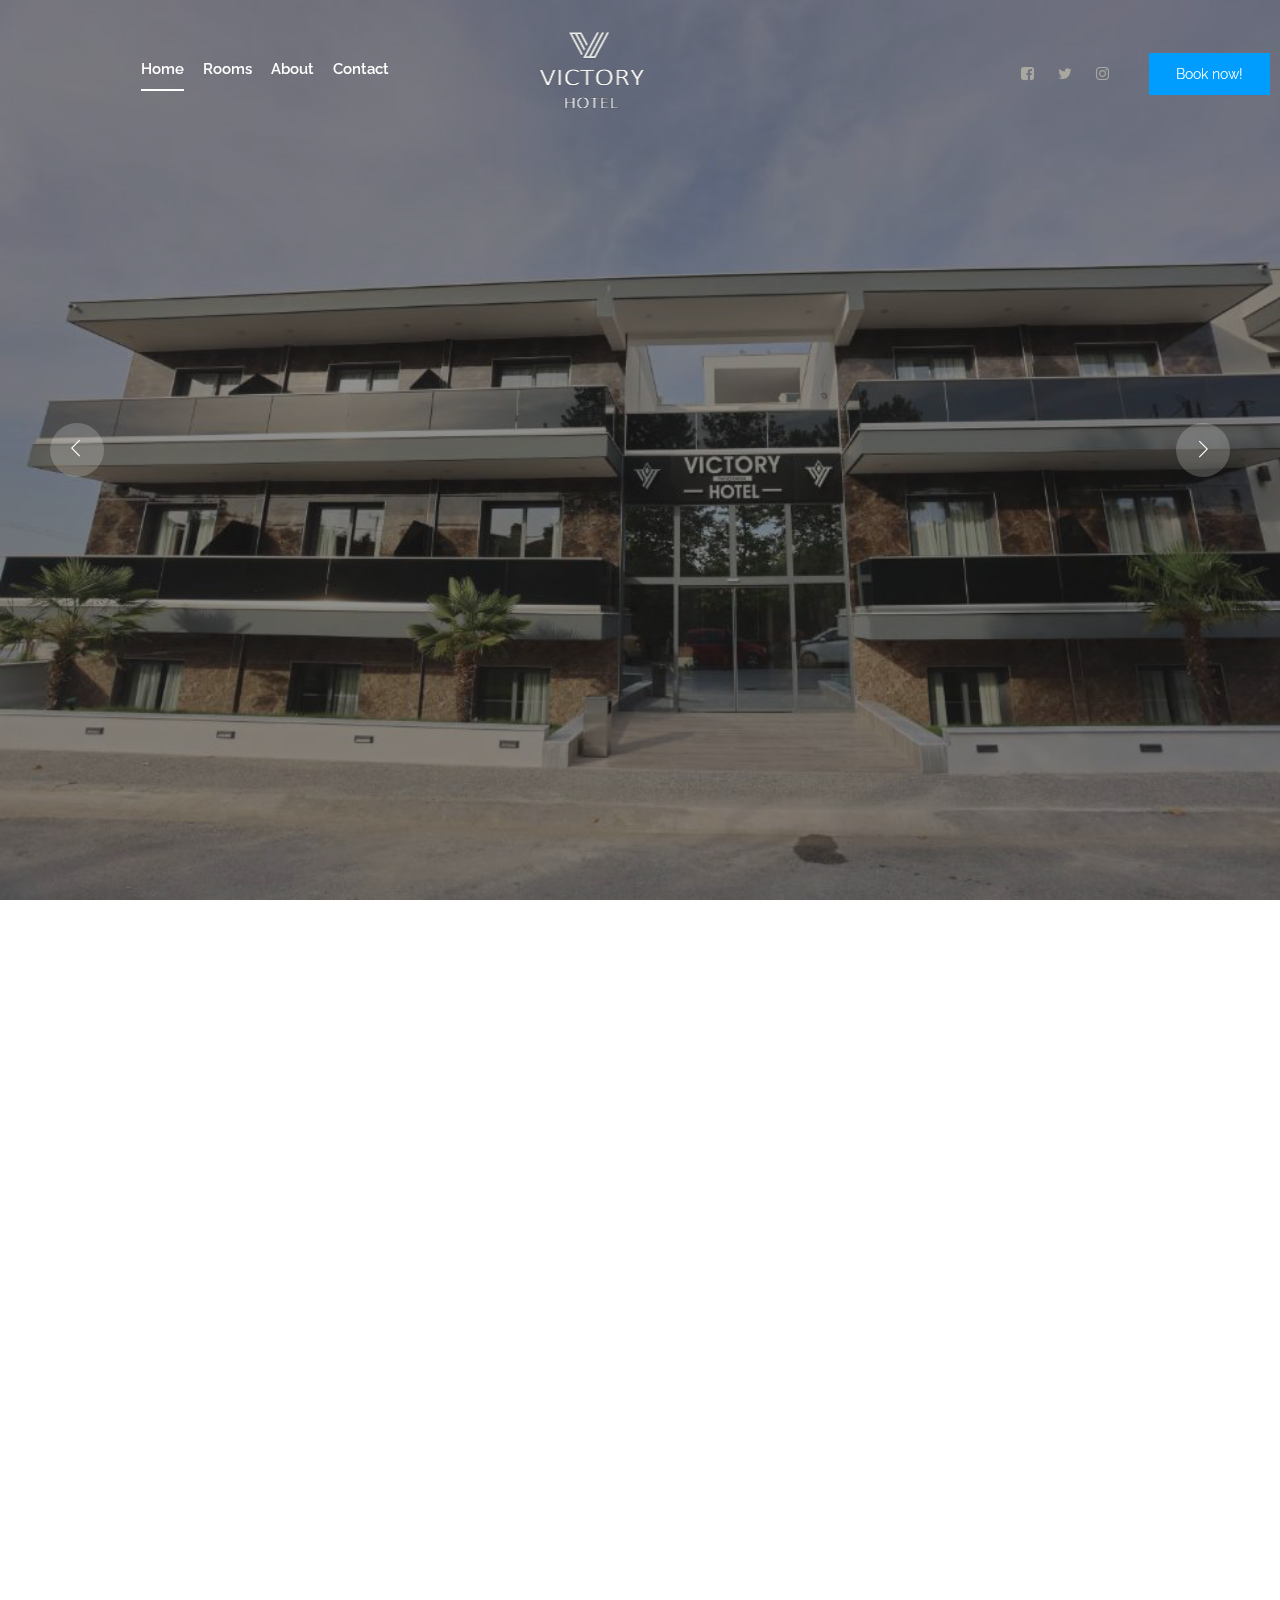
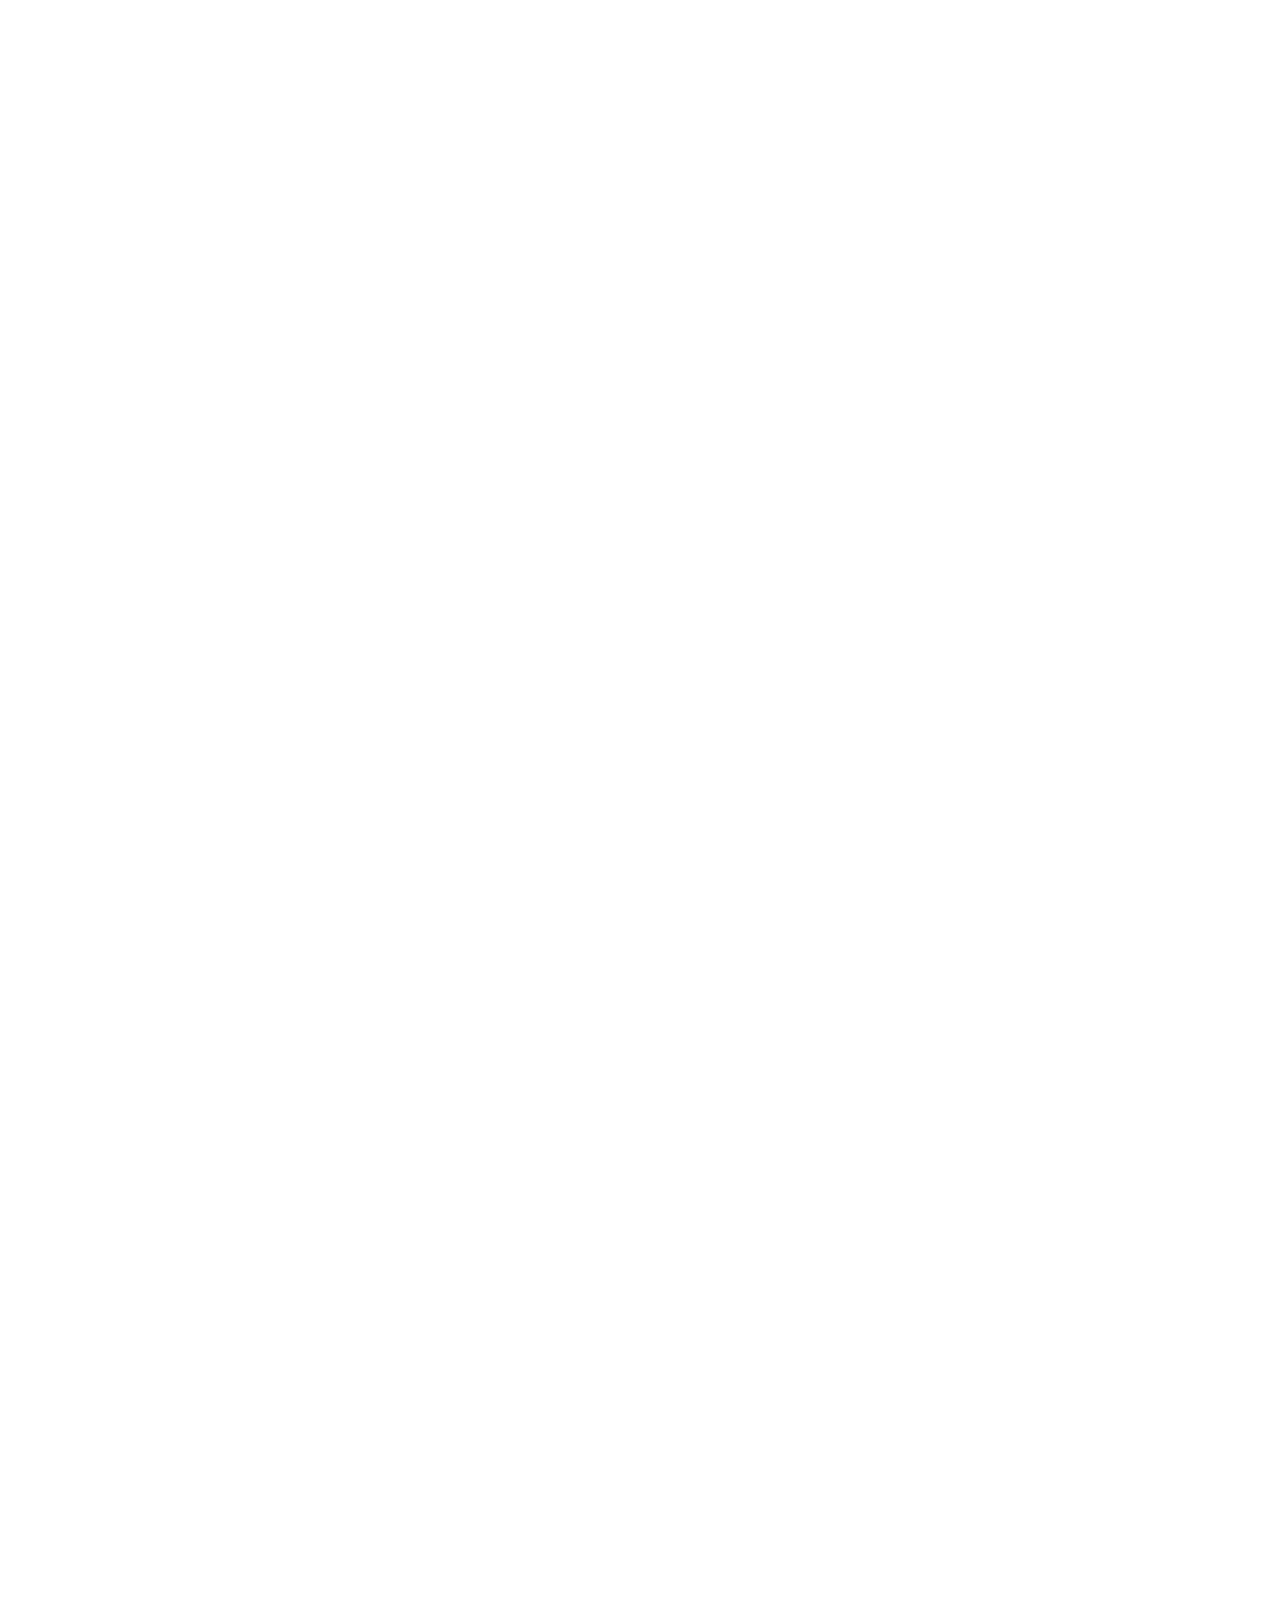
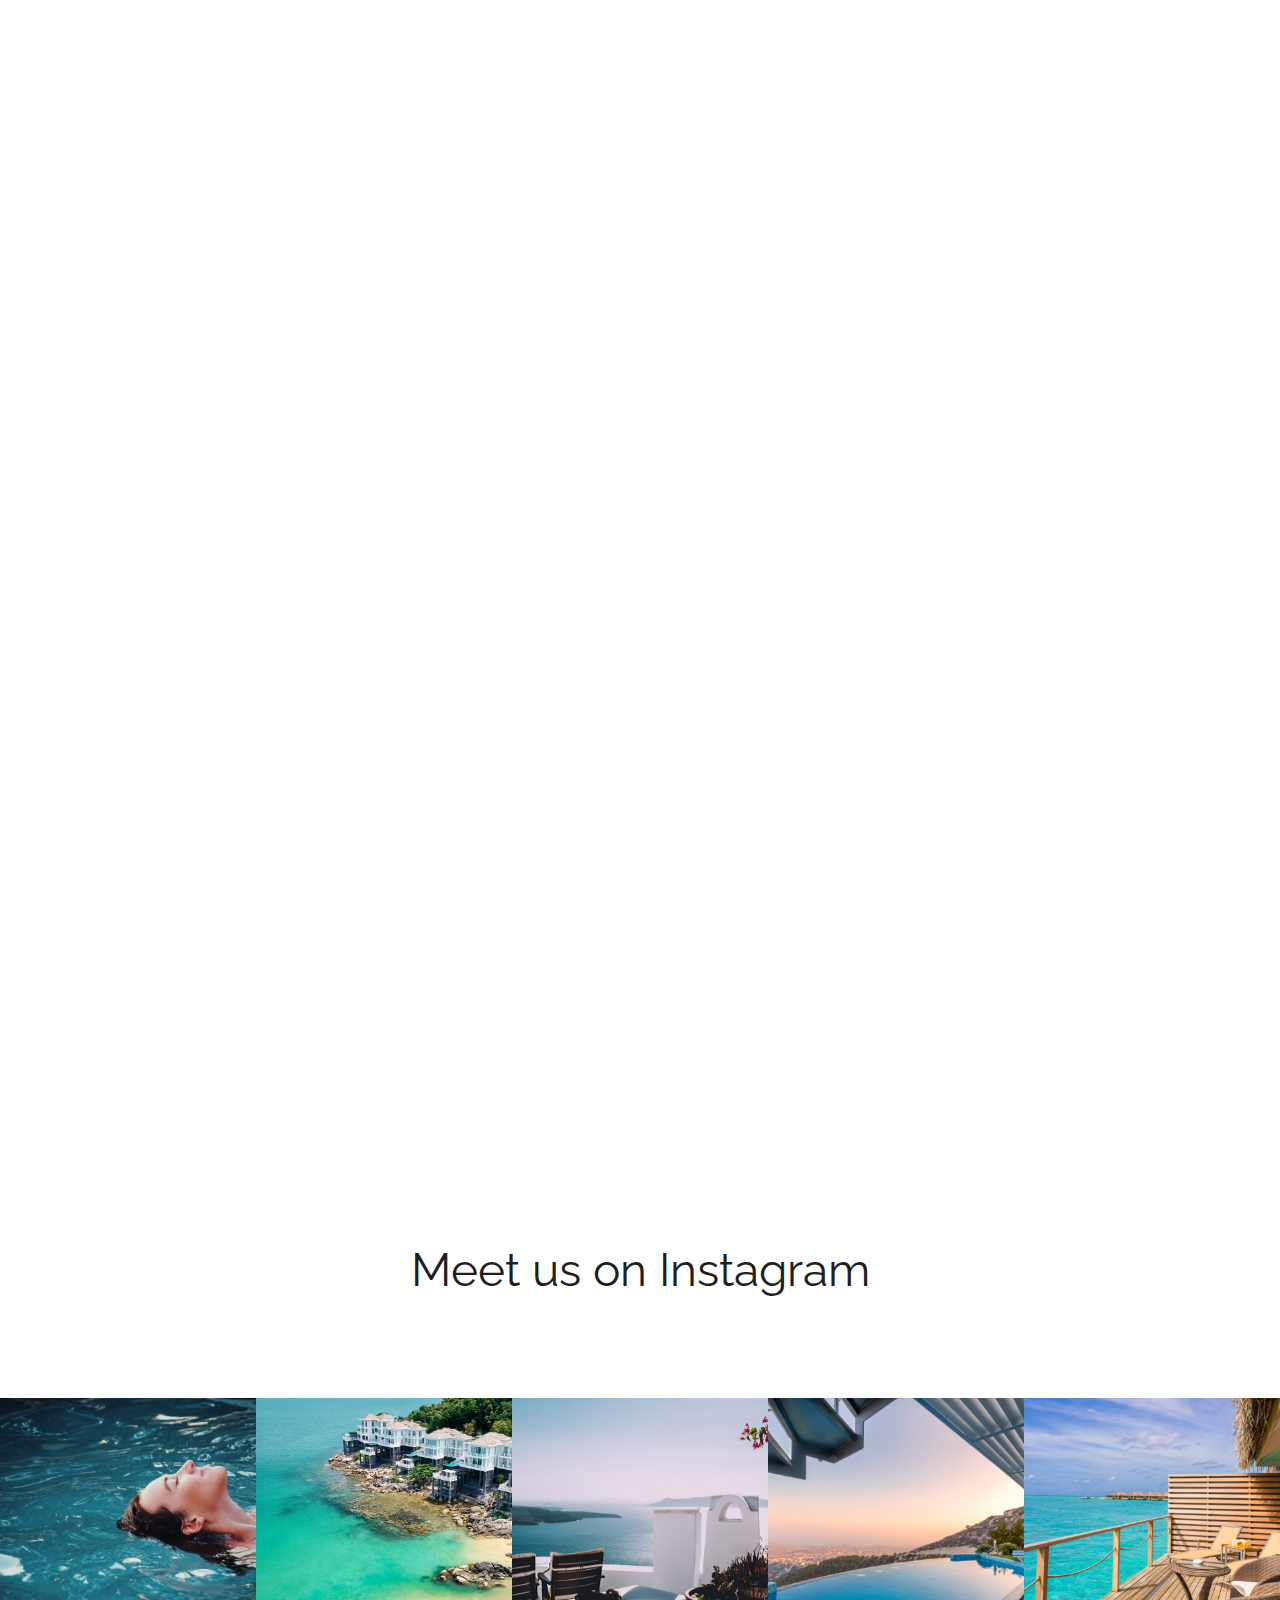
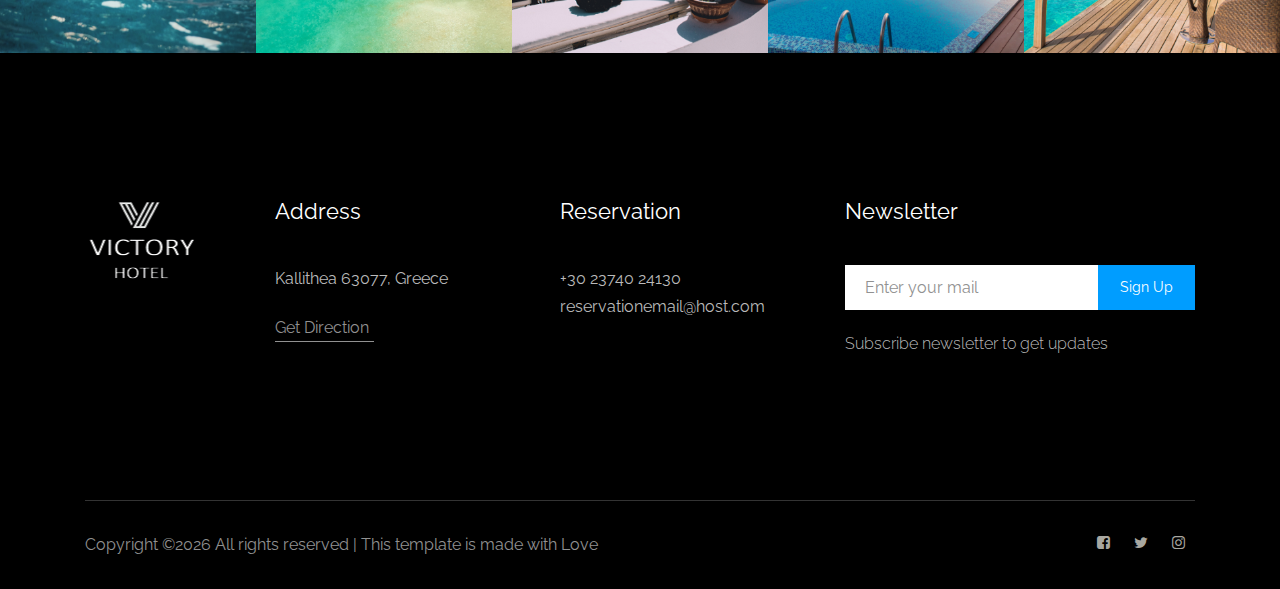
==== index.html @ 7af9eebb "add photo carousel" ====
<!doctype html>
<html class="no-js" lang="zxx">

<head>
    <meta charset="utf-8">
    <meta http-equiv="x-ua-compatible" content="ie=edge">
    <title>Victory Panorama Hotel</title>
    <meta name="description" content="">
    <meta name="viewport" content="width=device-width, initial-scale=1">

    <!-- <link rel="manifest" href="site.webmanifest"> -->
    <link rel="shortcut icon" type="image/x-icon" href="img/v_logo.jpg">
    <!-- Place favicon.ico in the root directory -->

    <!-- CSS here -->
    <link rel="stylesheet" href="css/bootstrap.min.css">
    <link rel="stylesheet" href="css/owl.carousel.min.css">
    <link rel="stylesheet" href="css/magnific-popup.css">
    <link rel="stylesheet" href="css/font-awesome.min.css">
    <link rel="stylesheet" href="css/themify-icons.css">
    <link rel="stylesheet" href="css/nice-select.css">
    <link rel="stylesheet" href="css/flaticon.css">
    <link rel="stylesheet" href="css/gijgo.css">
    <link rel="stylesheet" href="css/animate.css">
    <link rel="stylesheet" href="css/slicknav.css">
    <link rel="stylesheet" href="css/style.css">
	<script src="https://ajax.googleapis.com/ajax/libs/jquery/3.6.4/jquery.min.js"></script>
<script>
$(document).ready(function(){
  
    $("#div1").fadeIn();
  
});
</script>
    <!-- <link rel="stylesheet" href="css/responsive.css"> -->
</head>
<body>
    <!--[if lte IE 9]>
            <p class="browserupgrade">You are using an <strong>outdated</strong> browser. Please <a href="https://browsehappy.com/">upgrade your browser</a> to improve your experience and security.</p>
        <![endif]-->

    <!-- header-start -->
    <header>
        <div class="header-area ">
            <div id="sticky-header" class="main-header-area">
                <div class="container-fluid p-0">
                    <div class="row align-items-center no-gutters">
                        <div class="col-xl-5 col-lg-6">
                            <div class="main-menu  d-none d-lg-block">
                                <nav>
                                    <ul id="navigation">
                                        <li><a class="active" href="index.html">home</a></li>
                                        <li><a href="rooms.html">rooms</a></li>
                                        <li><a href="about.html">About</a></li>
                                        <li><a href="contact.html">Contact</a></li>
                                    </ul>
                                </nav>
                            </div>
                        </div>
                        <div class="col-xl-2 col-lg-2">
                            <div>
                                <a class="logo-img" href="index.html">
                                    <img src="img/indexlogo.png" alt="">
                                </a>
								<a class="d-lg-none" href="contact.html">
                                   <img src="img/pin.png" alt="pin" height="30" width="30">
                                </a>
								<a class="d-lg-none" href="mailto:someone@example.com">
                                   <img src="img/email.png" alt="pin" height="30" width="30">
                                </a>
								<a class="genric-btn info d-lg-none" href="https://www.booking.com/" target="blank">Book now!</a>
                            </div>
                        </div>
                        <div class="col-xl-5 col-lg-4 d-none d-lg-block">
                            <div class="book_room">
                                <div class="socail_links">
                                    <ul>
                                        <li>
                                            <a href="#">
                                                <i class="fa fa-facebook-square"></i>
                                            </a>
                                        </li>
                                        <li>
                                            <a href="#">
                                                <i class="fa fa-twitter"></i>
                                            </a>
                                        </li>
                                        <li>
                                            <a href="#">
                                                <i class="fa fa-instagram"></i>
                                            </a>
                                        </li>
                                    </ul>
                                </div>
                                <div class="book_btn d-none d-lg-block">
                                    <a class="popup-with-form" href="#test-form">Book now!</a>
                                </div>
                            </div>
                        </div>
                        <div class="col-12">
                            <div class="mobile_menu d-block d-lg-none">
								
							</div>
                        </div>
                    </div>
                </div>
            </div>
        </div>
    </header>
    <!-- header-end -->

    <!-- slider_area_start -->
    <div class="slider_area">
        <div class="slider_active owl-carousel">
            <div class="single_slider d-flex align-items-center justify-content-center slider_bg_1 overlay">
                <div class="container">
                    <div class="row">
                        <div class="col-xl-12">
                            <div id="div1" class="slider_text text-center fadein">
								<!-- <p>Welcome to</p> -->
                                <!-- <h3>Victory Panorama Hotel</h3> -->
                                <!-- <p>Unlock to enjoy the view of Kallithea</p> -->
                            </div>
                        </div>
                    </div>
                </div>
            </div>
            <div class="single_slider  d-flex align-items-center justify-content-center slider_bg_2 overlay">
                <div class="container">
                    <div class="row">
                        <div class="col-xl-12">
                            <div class="slider_text text-center">
                                <!-- <h3>Life is Beautiful</h3> -->
                                <!-- <p>Unlock to enjoy the view of Kallithea</p> -->
                            </div>
                        </div>
                    </div>
                </div>
            </div>
            <div class="single_slider d-flex align-items-center justify-content-center slider_bg_1 overlay">
                <div class="container">
                    <div class="row">
                        <div class="col-xl-12">
                            <div class="slider_text text-center">
                                <h3>Victory Panorama Hotel</h3>
                                <p>Unlock to enjoy the view of Kallithea</p>
                            </div>
                        </div>
                    </div>
                </div>
            </div>
            <div class="single_slider  d-flex align-items-center justify-content-center slider_bg_2 overlay">
                <div class="container">
                    <div class="row">
                        <div class="col-xl-12">
                            <div class="slider_text text-center">
                                <h3>Life is Beautiful</h3>
                                <p>Unlock to enjoy the view of Kallithea</p>
                            </div>
                        </div>
                    </div>
                </div>
            </div>
        </div>
    </div>
    <!-- slider_area_end -->

    <!-- about_area_start -->
	
    <div class="about_area">
        <div class="container">
            <div class="row fadeinleft">
                <div class="col-xl-5 col-lg-5">
                    <div class="about_info">
                        <div class="section_title mb-20px">
                            <span>About Us</span>
                            <h3>A Luxuries Hotel <br>
                                with Nature</h3>
                        </div>
                        <p>Featuring a terrace and a bar, Victory Panorama is located in Kallithea Halkidikis, less than 1 km from Kallithea Beach and 2.7 km from Liosi Beach. Located around 2.9 km from Afitos, the hotel is also 46 km away from Anthropological Museum & Cave of Petralona. The accommodation provides a 24-hour front desk, airport transfers, a shared lounge and free WiFi throughout the property.</p>
                        <a href="about.html" class="line-button">Learn More</a>
                    </div>
                </div>
                <div class="col-xl-7 col-lg-7">
                    <div class="about_thumb d-flex">
                        <div class="img_1">
                            <img src="img/about/about_1.jpg" alt="">
                        </div>
                        <div class="img_2">
                            <img src="img/about/about_2.jpg" alt="">
                        </div>
                    </div>
                </div>
            </div>
        </div>
    </div>
    <!-- about_area_end -->

    <!-- accommodation_area_start -->
    <!-- <div class="offers_area"> -->
        <!-- <div class="container"> -->
            <!-- <div class="row"> -->
                <!-- <div class="col-xl-12"> -->
                    <!-- <div class="section_title text-center mb-100"> -->
                        <!-- <span>Our Rooms</span> -->
                        <!-- <h3>Accommodation</h3> -->
                    <!-- </div> -->
                <!-- </div> -->
            <!-- </div> -->
            <!-- <div class="row"> -->
                <!-- <div class="col-xl-4 col-md-4"> -->
                    <!-- <div class="single_offers text-center"> -->
                        <!-- <div class="about_thumb"> -->
                            <!-- <img src="img/rooms/room_1.jpg" alt=""> -->
                        <!-- </div> -->
                        <!-- <h3>Single Room</h3> -->
                        <!-- <!-- <ul> --> 
                            <!-- <!-- <li>Luxaries condition</li> --> 
                            <!-- <!-- <li>1 Adult</li> --> 
                            <!-- <!-- <li>Sea view side</li> --> 
                        <!-- <!-- </ul> --> 
                        <!-- <a href="#" class="book_now">book now</a> -->
                    <!-- </div> -->
                <!-- </div> -->
                <!-- <div class="col-xl-4 col-md-4"> -->
                    <!-- <div class="single_offers text-center"> -->
                        <!-- <div class="about_thumb"> -->
                            <!-- <img src="img/rooms/room_2.jpg" alt=""> -->
                        <!-- </div> -->
                        <!-- <h3>Double Room</h3> -->
                        <!-- <!-- <ul> --> 
                            <!-- <!-- <li>Luxaries condition</li> --> 
                            <!-- <!-- <li>2 Adults</li> --> 
                            <!-- <!-- <li>Sea view side</li> --> 
                        <!-- <!-- </ul> --> 
						<!-- <a href="#" class="book_now">book now</a> -->
                    <!-- </div> -->
                <!-- </div> -->
                <!-- <div class="col-xl-4 col-md-4"> -->
                    <!-- <div class="single_offers text-center"> -->
                        <!-- <div class="about_thumb"> -->
                            <!-- <img src="img/rooms/room_3.jpg" alt=""> -->
                        <!-- </div> -->
                        <!-- <h3>Standard Triple Room</h3> -->
                        <!-- <!-- <ul> -->
                            <!-- <!-- <li>Luxaries condition</li> --> 
                            <!-- <!-- <li>3+ Adults & 2 Children size</li> --> 
                            <!-- <!-- <li>Sea view side</li> --> 
                        <!-- <!-- </ul> --> 
                        <!-- <a href="#" class="book_now">book now</a> -->
                    <!-- </div> -->
                <!-- </div> -->
            <!-- </div> -->
        <!-- </div> -->
    <!-- </div> -->
	
	<div class="features_room">
        <div class="container fadeinleft">
            <div class="row">
                <div class="col-xl-12">
                    <div class="section_title text-center mb-100">
                        <span>Our Rooms</span>
                        <h3>Accommodation</h3>
						<div>
                            <a class="genric-btn info" href="https://www.booking.com/" target="blank">Online Booking</a>
                        </div>
                    </div>
                </div>
            </div>
        </div>
        <div class="rooms_here fadeinleft">
            <div class="single_rooms">
                <div class="room_thumb">
                    <img src="img/rooms/room_2.jpg" alt="">
                    <div class="room_heading d-flex justify-content-between align-items-center">
                        <div class="room_heading_inner">
                            <!-- <span>From $250/night</span> -->
                            <h3>Double Room</h3>
							<span>20m<sup style="color:white">2</sup><br>
							<svg width="24" height="24" xmlns="http://www.w3.org/2000/svg" fill="none">
								<g>
								<title>Layer 1</title>
								<path stroke="#FFFFFF" id="svg_1" stroke-linecap="round" stroke-width="1.5" d="m8,21.24189l-2.44444,0c-1.96368,0 -3.55556,-1.21973 -3.55556,-2.72434l0,-1.87292c0,-0.84636 0.89543,-1.53242 2,-1.53242c1.10457,0 2,0.68606 2,1.53242l0,0.91945c0,0.33851 0.35817,0.61297 0.8,0.61297l10.4,0c0.4418,0 0.8,-0.27446 0.8,-0.61297l0,-0.91945c0,-0.84636 0.8954,-1.53242 2,-1.53242c1.1046,0 2,0.68606 2,1.53242l0,1.87292c0,1.50461 -1.5919,2.72434 -3.5556,2.72434l-6.4444,0"/>
								<path id="svg_2" stroke-width="1.5" stroke="#FFFFFF" d="m20,14.2394c0,-0.92931 0,-1.39397 -0.0769,-1.78036c-0.3156,-1.58676 -1.556,-2.82715 -3.1427,-3.14278c-0.3864,-0.07686 -0.8511,-0.07686 -1.7804,-0.07686l-6,0c-0.92931,0 -1.39397,0 -1.78036,0.07686c-1.58676,0.31563 -2.82715,1.55602 -3.14278,3.14278c-0.07686,0.38639 -0.07686,0.85105 -0.07686,1.78036"/>
								<path id="svg_3" fill="#FFFFFF" d="m12.75,15.61346c0,-0.4142 -0.3358,-0.75 -0.75,-0.75c-0.4142,0 -0.75,0.3358 -0.75,0.75l1.5,0zm-1.5,-4c0,0.41421 0.3358,0.75 0.75,0.75c0.4142,0 0.75,-0.33579 0.75,-0.75l-1.5,0zm0,4l0,3l1.5,0l0,-3l-1.5,0zm0,-6l0,2l1.5,0l0,-2l-1.5,0z"/>
								<path stroke="#FFFFFF" id="svg_4" stroke-linecap="round" stroke-width="1.5" d="m20.06234,23.48877l0,-1m-16.12469,1l0,-1"/>
								</g>
							</svg> 1 sofa bed<br>
							<svg width="24" height="24" xmlns="http://www.w3.org/2000/svg" fill="none">

								<g>
								<title>Layer 1</title>
								<g stroke-width="0" id="SVGRepo_bgCarrier"/>
								<g stroke-linejoin="round" stroke-linecap="round" id="SVGRepo_tracerCarrier"/>
								<g id="SVGRepo_iconCarrier">
								<path id="svg_1" stroke-linecap="round" stroke-width="1.5" stroke="#FFFFFF" d="m19,23.23795l0,-1.5m-14,1.5l0,-1.5"/>
								<path id="svg_2" stroke-width="1.5" stroke="#FFFFFF" d="m2,18.23795c0,-0.9319 0,-1.3978 0.15224,-1.7654c0.20299,-0.49 0.59234,-0.8794 1.08239,-1.0824c0.36755,-0.1522 0.83349,-0.1522 1.76537,-0.1522l14,0c0.9319,0 1.3978,0 1.7654,0.1522c0.49,0.203 0.8794,0.5924 1.0824,1.0824c0.1522,0.3676 0.1522,0.8335 0.1522,1.7654c0,0.9319 0,1.3978 -0.1522,1.7654c-0.203,0.49 -0.5924,0.8794 -1.0824,1.0824c-0.3676,0.1522 -0.8335,0.1522 -1.7654,0.1522l-14,0c-0.93188,0 -1.39782,0 -1.76537,-0.1522c-0.49005,-0.203 -0.8794,-0.5924 -1.08239,-1.0824c-0.15224,-0.3676 -0.15224,-0.8335 -0.15224,-1.7654z"/>
								<path id="svg_3" stroke-width="1.5" stroke="#FFFFFF" d="m21,15.23795c0,-3.77124 0,-5.65685 -1.1716,-6.82843c-1.1715,-1.17157 -3.0572,-1.17157 -6.8284,-1.17157l-2,0c-3.77124,0 -5.65685,0 -6.82843,1.17157c-1.17157,1.17158 -1.17157,3.05719 -1.17157,6.82843"/>
								<path id="svg_4" stroke-width="1.5" stroke="#FFFFFF" d="m18.5,15.23795l0,-1.5c0,-1.88562 0,-2.82843 -0.5858,-3.41421c-0.5858,-0.58579 -1.5286,-0.58579 -3.4142,-0.58579l-5,0c-1.88562,0 -2.82843,0 -3.41421,0.58579c-0.58579,0.58578 -0.58579,1.52859 -0.58579,3.41421l0,1.5"/>
								<path id="svg_5" stroke-width="1.5" stroke="#FFFFFF" d="m12,10.23795l0,5"/>
								</g>
								</g>
							</svg> 1 large double bed</span>
                        </div>
                        <a href="doubleroom.html" class="line-button">Read More</a>
                    </div>
                </div>
            </div>
            <div class="single_rooms">
                <div class="room_thumb">
                    <img src="img/rooms/room_4.jpg" alt="">
                    <div class="room_heading d-flex justify-content-between align-items-center">
                        <div class="room_heading_inner">
                            <!-- <span>From $250/night</span> -->
                            <h3>Standard Triple Room</h3>
							
							<span>
							 20m<sup style="color:white">2</sup><br>
							<svg width="24" height="24" xmlns="http://www.w3.org/2000/svg" fill="none">
								<g>
								<title>Layer 1</title>
								<path stroke="#FFFFFF" id="svg_1" stroke-linecap="round" stroke-width="1.5" d="m8,21.24189l-2.44444,0c-1.96368,0 -3.55556,-1.21973 -3.55556,-2.72434l0,-1.87292c0,-0.84636 0.89543,-1.53242 2,-1.53242c1.10457,0 2,0.68606 2,1.53242l0,0.91945c0,0.33851 0.35817,0.61297 0.8,0.61297l10.4,0c0.4418,0 0.8,-0.27446 0.8,-0.61297l0,-0.91945c0,-0.84636 0.8954,-1.53242 2,-1.53242c1.1046,0 2,0.68606 2,1.53242l0,1.87292c0,1.50461 -1.5919,2.72434 -3.5556,2.72434l-6.4444,0"/>
								<path id="svg_2" stroke-width="1.5" stroke="#FFFFFF" d="m20,14.2394c0,-0.92931 0,-1.39397 -0.0769,-1.78036c-0.3156,-1.58676 -1.556,-2.82715 -3.1427,-3.14278c-0.3864,-0.07686 -0.8511,-0.07686 -1.7804,-0.07686l-6,0c-0.92931,0 -1.39397,0 -1.78036,0.07686c-1.58676,0.31563 -2.82715,1.55602 -3.14278,3.14278c-0.07686,0.38639 -0.07686,0.85105 -0.07686,1.78036"/>
								<path id="svg_3" fill="#FFFFFF" d="m12.75,15.61346c0,-0.4142 -0.3358,-0.75 -0.75,-0.75c-0.4142,0 -0.75,0.3358 -0.75,0.75l1.5,0zm-1.5,-4c0,0.41421 0.3358,0.75 0.75,0.75c0.4142,0 0.75,-0.33579 0.75,-0.75l-1.5,0zm0,4l0,3l1.5,0l0,-3l-1.5,0zm0,-6l0,2l1.5,0l0,-2l-1.5,0z"/>
								<path stroke="#FFFFFF" id="svg_4" stroke-linecap="round" stroke-width="1.5" d="m20.06234,23.48877l0,-1m-16.12469,1l0,-1"/>
								</g>
							</svg> 1 sofa bed<br>
							<svg width="24" height="24" xmlns="http://www.w3.org/2000/svg" fill="none">

								<g>
								<title>Layer 1</title>
								<g stroke-width="0" id="SVGRepo_bgCarrier"/>
								<g stroke-linejoin="round" stroke-linecap="round" id="SVGRepo_tracerCarrier"/>
								<g id="SVGRepo_iconCarrier">
								<path id="svg_1" stroke-linecap="round" stroke-width="1.5" stroke="#FFFFFF" d="m19,23.23795l0,-1.5m-14,1.5l0,-1.5"/>
								<path id="svg_2" stroke-width="1.5" stroke="#FFFFFF" d="m2,18.23795c0,-0.9319 0,-1.3978 0.15224,-1.7654c0.20299,-0.49 0.59234,-0.8794 1.08239,-1.0824c0.36755,-0.1522 0.83349,-0.1522 1.76537,-0.1522l14,0c0.9319,0 1.3978,0 1.7654,0.1522c0.49,0.203 0.8794,0.5924 1.0824,1.0824c0.1522,0.3676 0.1522,0.8335 0.1522,1.7654c0,0.9319 0,1.3978 -0.1522,1.7654c-0.203,0.49 -0.5924,0.8794 -1.0824,1.0824c-0.3676,0.1522 -0.8335,0.1522 -1.7654,0.1522l-14,0c-0.93188,0 -1.39782,0 -1.76537,-0.1522c-0.49005,-0.203 -0.8794,-0.5924 -1.08239,-1.0824c-0.15224,-0.3676 -0.15224,-0.8335 -0.15224,-1.7654z"/>
								<path id="svg_3" stroke-width="1.5" stroke="#FFFFFF" d="m21,15.23795c0,-3.77124 0,-5.65685 -1.1716,-6.82843c-1.1715,-1.17157 -3.0572,-1.17157 -6.8284,-1.17157l-2,0c-3.77124,0 -5.65685,0 -6.82843,1.17157c-1.17157,1.17158 -1.17157,3.05719 -1.17157,6.82843"/>
								<path id="svg_4" stroke-width="1.5" stroke="#FFFFFF" d="m18.5,15.23795l0,-1.5c0,-1.88562 0,-2.82843 -0.5858,-3.41421c-0.5858,-0.58579 -1.5286,-0.58579 -3.4142,-0.58579l-5,0c-1.88562,0 -2.82843,0 -3.41421,0.58579c-0.58579,0.58578 -0.58579,1.52859 -0.58579,3.41421l0,1.5"/>
								<path id="svg_5" stroke-width="1.5" stroke="#FFFFFF" d="m12,10.23795l0,5"/>
								</g>
								</g>
							</svg> 1 large double bed</span>
                        </div>
                        <a href="tripleroom.html" class="line-button">Read More</a>
                    </div>
                </div>
            </div>
            <!-- <div class="single_rooms"> -->
                <!-- <div class="room_thumb"> -->
                    <!-- <img src="img/rooms/3.png" alt=""> -->
                    <!-- <div class="room_heading d-flex justify-content-between align-items-center"> -->
                        <!-- <div class="room_heading_inner"> -->
                            <!-- <span>From $250/night</span> -->
                            <!-- <h3>Signature Room</h3> -->
                        <!-- </div> -->
                        <!-- <a href="#" class="line-button">book now</a> -->
                    <!-- </div> -->
                <!-- </div> -->
            <!-- </div> -->
            <!-- <div class="single_rooms"> -->
                <!-- <div class="room_thumb"> -->
                    <!-- <img src="img/rooms/4.png" alt=""> -->
                    <!-- <div class="room_heading d-flex justify-content-between align-items-center"> -->
                        <!-- <div class="room_heading_inner"> -->
                            <!-- <span>From $250/night</span> -->
                            <!-- <h3>Couple Room</h3> -->
                        <!-- </div> -->
                        <!-- <a href="#" class="line-button">book now</a> -->
                    <!-- </div> -->
                <!-- </div> -->
            <!-- </div> -->
        </div>
    </div>
    <!-- accommodation_area_end -->
    <!-- casrousel_area_start -->
	<div class="about_area ">
	<div class="row fadeinleft">
		<div class="col-xl-12">
                    <div class="section_title text-center mb-100">
                        <span>What are they say for us</span>
                        <h3>Testimonials</h3>
                    </div>
        </div>
			<div class="col-sm-12">
			<div id="myCarousel" class="carousel slide" data-ride="carousel">
				<!-- Carousel indicators -->
				<ol class="carousel-indicators">
					<li data-target="#myCarousel" data-slide-to="0" class="active"></li>
					<li data-target="#myCarousel" data-slide-to="1"></li>
					<li data-target="#myCarousel" data-slide-to="2"></li>
				</ol>   
				<!-- Wrapper for carousel items -->
				<div class="carousel-inner">
					<div class="carousel-item active">
						<div class="row">
							<div class="col-sm-6">
								<div class="media">
									<!-- <img src="img/elements/f3.jpg" class="mr-3" alt=""> -->
									<div class="media-body">
										<div class="testimonial">
											<p>Lorem ipsum dolor sit amet, consec adipiscing elit. Nam eusem scelerisque tempor, varius quam luctus dui. Mauris magna metus nec.</p>
											<p class="overview"><b>Paula Wilson</b>, Media Analyst</p>
										</div>
									</div>
								</div>
							</div>
							<div class="col-sm-6">
								<div class="media">
									<!-- <img src="img/elements/f2.jpg" class="mr-3" alt=""> -->
									<div class="media-body">
										<div class="testimonial">
											<p>Vestibulum quis quam ut magna consequat faucibus. Pellentesque eget mi suscipit tincidunt. Utmtc tempus dictum. Pellentesque virra.</p>
											<p class="overview"><b>Antonio Moreno</b>, Web Developer</p>
										</div>
									</div>
								</div>
							</div>
						</div>			
					</div>
					<div class="carousel-item">
						<div class="row">
							<div class="col-sm-6">
								<div class="media">
									<!-- <img src="img/elements/f6.jpg" class="mr-3" alt=""> -->
									<div class="media-body">
										<div class="testimonial">
											<p>Lorem ipsum dolor sit amet, consec adipiscing elit. Nam eusem scelerisque tempor, varius quam luctus dui. Mauris magna metus nec.</p>
											<p class="overview"><b>Michael Holz</b>, Seo Analyst</p>
										</div>
									</div>
								</div>
							</div>
							<div class="col-sm-6">
								<div class="media">
									<!-- <img src="img/elements/f7.jpg" class="mr-3" alt=""> -->
									<div class="media-body">
										<div class="testimonial">
											<p>Vestibulum quis quam ut magna consequat faucibus. Pellentesque eget mi suscipit tincidunt. Utmtc tempus dictum. Pellentesque virra.</p>
											<p class="overview"><b>Mary Saveley</b>, Web Designer</p>
										</div>
									</div>
								</div>
							</div>
						</div>			
					</div>
					<div class="carousel-item">
						<div class="row">
							<div class="col-sm-6">
								<div class="media">
									<!-- <img src="img/elements/f5.jpg" class="mr-3" alt=""> -->
									<div class="media-body">
										<div class="testimonial">
											<p>Lorem ipsum dolor sit amet, consec adipiscing elit. Nam eusem scelerisque tempor, varius quam luctus dui. Mauris magna metus nec.</p>
											<p class="overview"><b>Martin Sommer</b>, UX Analyst</p>
										</div>
									</div>
								</div>
							</div>
							<div class="col-sm-6">
								<div class="media">
									<!-- <img src="img/elements/f1.jpg" class="mr-3" alt=""> -->
									<div class="media-body">
										<div class="testimonial">
											<p>Vestibulum quis quam ut magna consequat faucibus. Pellentesque eget mi suscipit tincidunt. Utmtc tempus dictum. Pellentesque virra.</p>
											<p class="overview"><b>John Williams</b>, Web Developer</p>
										</div>
									</div>
								</div>
							</div>
						</div>			
					</div>
				</div>
			</div>
		</div>
	</div>
</div>
	<!-- carousel_area_end -->
	
	<!-- forQuery_start -->
    <!-- <div class="forQuery"> -->
		
        <!-- <div class="container"> -->
            <!-- <div class="row"> -->
                <!-- <div class="col-xl-10 offset-xl-1 col-md-12"> -->
                    <!-- <div class="Query_border"> -->
                        <!-- <div class="row align-items-center justify-content-center"> -->
                            <!-- <div class="col-xl-6 col-md-6"> -->
                                <!-- <div class="Query_text"> -->
                                    <!-- <p>Contact us</p> -->
                                <!-- </div> -->
                            <!-- </div> -->
                            <!-- <div class="col-xl-6 col-md-6"> -->
                                <!-- <div class="phone_num"> -->
                                    <!-- <a href="tel:+30 2374024130" class="mobile_no">+30 23740 24130</a> -->
                                <!-- </div> -->
                            <!-- </div> -->
                        <!-- </div> -->
                    <!-- </div> -->
                <!-- </div> -->
            <!-- </div> -->
        <!-- </div> -->
    <!-- </div> -->
    <!-- forQuery_end-->

    <!-- video_area_start -->
    <div class="video_area video_bg overlay fadeinleft">
        <div class="video_area_inner text-center">
            <span>Viktory Panorama Pool View</span>
            <h3>Relax and Enjoy your <br>
                Vacation </h3>
            <!-- <a href="https://www.youtube.com/watch?v=vLnPwxZdW4Y" class="video_btn popup-video"> -->
                <!-- <i class="fa fa-play"></i> -->
            <!-- </a> -->
        </div>
    </div>
    <!-- video_area_end -->

    <!-- about_area_start -->
    <div class="about_area">
        <div class="container">
            <div class="row fadeinleft">
                <div class="col-xl-7 col-lg-7">
                    <div class="about_thumb2 d-flex">
                        <div class="img_1">
                            <img src="img/about/1.jpg" alt="">
                        </div>
                        <div class="img_2">
                            <img src="img/about/2.jpg" alt="">
                        </div>
                    </div>
                </div>
                <div class="col-xl-5 col-lg-5">
                    <div class="about_info">
                        <div class="section_title mb-20px">
                            <span>Delicious Food</span>
                            <h3>We Serve Fresh and <br>
                                Delicious Food</h3>
                        </div>
                        <p>Suscipit libero pretium nullam potenti. Interdum, blandit phasellus consectetuer dolor ornare
                            dapibus enim ut tincidunt rhoncus tellus sollicitudin pede nam maecenas, dolor sem. Neque
                            sollicitudin enim. Dapibus lorem feugiat facilisi faucibus et. Rhoncus.</p>
                        <a href="#" class="line-button">Learn More</a>
                    </div>
                </div>
            </div>
        </div>
    </div>
    <!-- about_area_end -->

    <!-- features_room_startt -->
    <!-- <div class="features_room"> -->
        <!-- <div class="container"> -->
            <!-- <div class="row"> -->
                <!-- <div class="col-xl-12"> -->
                    <!-- <div class="section_title text-center mb-100"> -->
                        <!-- <span>Featured Rooms</span> -->
                        <!-- <h3>Choose a Better Room</h3> -->
                    <!-- </div> -->
                <!-- </div> -->
            <!-- </div> -->
        <!-- </div> -->
        <!-- <div class="rooms_here"> -->
            <!-- <div class="single_rooms"> -->
                <!-- <div class="room_thumb"> -->
                    <!-- <img src="img/rooms/1.png" alt=""> -->
                    <!-- <div class="room_heading d-flex justify-content-between align-items-center"> -->
                        <!-- <div class="room_heading_inner"> -->
                            <!-- <span>From $250/night</span> -->
                            <!-- <h3>Superior Room</h3> -->
                        <!-- </div> -->
                        <!-- <a href="#" class="line-button">book now</a> -->
                    <!-- </div> -->
                <!-- </div> -->
            <!-- </div> -->
            <!-- <div class="single_rooms"> -->
                <!-- <div class="room_thumb"> -->
                    <!-- <img src="img/rooms/2.png" alt=""> -->
                    <!-- <div class="room_heading d-flex justify-content-between align-items-center"> -->
                        <!-- <div class="room_heading_inner"> -->
                            <!-- <span>From $250/night</span> -->
                            <!-- <h3>Deluxe Room</h3> -->
                        <!-- </div> -->
                        <!-- <a href="#" class="line-button">book now</a> -->
                    <!-- </div> -->
                <!-- </div> -->
            <!-- </div> -->
            <!-- <div class="single_rooms"> -->
                <!-- <div class="room_thumb"> -->
                    <!-- <img src="img/rooms/3.png" alt=""> -->
                    <!-- <div class="room_heading d-flex justify-content-between align-items-center"> -->
                        <!-- <div class="room_heading_inner"> -->
                            <!-- <span>From $250/night</span> -->
                            <!-- <h3>Signature Room</h3> -->
                        <!-- </div> -->
                        <!-- <a href="#" class="line-button">book now</a> -->
                    <!-- </div> -->
                <!-- </div> -->
            <!-- </div> -->
            <!-- <div class="single_rooms"> -->
                <!-- <div class="room_thumb"> -->
                    <!-- <img src="img/rooms/4.png" alt=""> -->
                    <!-- <div class="room_heading d-flex justify-content-between align-items-center"> -->
                        <!-- <div class="room_heading_inner"> -->
                            <!-- <span>From $250/night</span> -->
                            <!-- <h3>Couple Room</h3> -->
                        <!-- </div> -->
                        <!-- <a href="#" class="line-button">book now</a> -->
                    <!-- </div> -->
                <!-- </div> -->
            <!-- </div> -->
        <!-- </div> -->
    <!-- </div> -->
    <!-- features_room_end -->

    <!-- instragram_area_start -->
    <div class="instragram_area">
		<div class="section_title text-center mb-100">
             <h3>Meet us on Instagram</h3>
        </div>
        <div class="single_instagram">
            <img src="img/instragram/1.png" alt="">
            <div class="ovrelay">
                <a href="#">
                    <i class="fa fa-instagram"></i>
                </a>
            </div>
        </div>
        <div class="single_instagram">
            <img src="img/instragram/2.png" alt="">
            <div class="ovrelay">
                <a href="#">
                    <i class="fa fa-instagram"></i>
                </a>
            </div>
        </div>
        <div class="single_instagram">
            <img src="img/instragram/3.png" alt="">
            <div class="ovrelay">
                <a href="#">
                    <i class="fa fa-instagram"></i>
                </a>
            </div>
        </div>
        <div class="single_instagram">
            <img src="img/instragram/4.png" alt="">
            <div class="ovrelay">
                <a href="#">
                    <i class="fa fa-instagram"></i>
                </a>
            </div>
        </div>
        <div class="single_instagram">
            <img src="img/instragram/5.png" alt="">
            <div class="ovrelay">
                <a href="#">
                    <i class="fa fa-instagram"></i>
                </a>
            </div>
        </div>
    </div>
    <!-- instragram_area_end -->

    <!-- footer -->
    <footer class="footer">
        <div class="footer_top">
            <div class="container">
                <div class="row">
					<div class="col-xl-2 col-md-6 col-lg-2">
                        <div class="footer_widget">
                            <a href="index.html">
                                <img src="img/indexlogo.png" alt="">
                            </a>
                        </div>
                    </div>
                    <div class="col-xl-3 col-md-6 col-lg-3">
                        <div class="footer_widget">
                            <h3 class="footer_title">
                                address
                            </h3>
                            <p class="footer_text"> Kallithea 63077, Greece</p>
                            <a href="#" class="line-button">Get Direction</a>
                        </div>
                    </div>
                    <div class="col-xl-3 col-md-6 col-lg-3">
                        <div class="footer_widget">
                            <h3 class="footer_title">
                                Reservation
                            </h3>
                            <p class="footer_text">+30 23740 24130<br>
                                reservationemail@host.com</p>
                        </div>
                    </div>
                    <!-- <div class="col-xl-2 col-md-6 col-lg-2"> -->
                        <!-- <div class="footer_widget"> -->
                            <!-- <h3 class="footer_title"> -->
                                <!-- Navigation -->
                            <!-- </h3> -->
                            <!-- <ul> -->
                                <!-- <li><a href="#">Home</a></li> -->
                                <!-- <li><a href="#">Rooms</a></li> -->
                                <!-- <li><a href="#">About</a></li> -->
                            <!-- </ul> -->
                        <!-- </div> -->
                    <!-- </div> -->
                    <div class="col-xl-4 col-md-6 col-lg-4">
                        <div class="footer_widget">
                            <h3 class="footer_title">
                                Newsletter
                            </h3>
                            <form action="#" class="newsletter_form">
                                <input type="text" placeholder="Enter your mail">
                                <button type="submit">Sign Up</button>
                            </form>
                            <p class="newsletter_text">Subscribe newsletter to get updates</p>
                        </div>
                    </div>
                </div>
            </div>
        </div>
        <div class="copy-right_text">
            <div class="container">
                <div class="footer_border"></div>
                <div class="row">
                    <div class="col-xl-8 col-md-7 col-lg-9">
                        <p class="copy_right">
                            <!-- Link back to Colorlib can't be removed. Template is licensed under CC BY 3.0. -->
Copyright &copy;<script>document.write(new Date().getFullYear());</script> All rights reserved | This template is made with Love</a>
<!-- Link back to Colorlib can't be removed. Template is licensed under CC BY 3.0. -->
                    </div>
                    <div class="col-xl-4 col-md-5 col-lg-3">
                        <div class="socail_links">
                            <ul>
                                <li>
                                    <a href="#">
                                        <i class="fa fa-facebook-square"></i>
                                    </a>
                                </li>
                                <li>
                                    <a href="#">
                                        <i class="fa fa-twitter"></i>
                                    </a>
                                </li>
                                <li>
                                    <a href="#">
                                        <i class="fa fa-instagram"></i>
                                    </a>
                                </li>
                            </ul>
                        </div>
                    </div>
                </div>
            </div>
        </div>
    </footer>

    <!-- link that opens popup -->

    <!-- form itself end-->
        <form id="test-form" class="white-popup-block mfp-hide">
                <div class="popup_box ">
                        <div class="popup_inner">
                            <h3>Check Availability</h3>
                            <form action="#">
                                <div class="row">
                                    <div class="col-xl-6">
                                        <input id="datepicker" placeholder="Check in date">
                                    </div>
                                    <div class="col-xl-6">
                                        <input id="datepicker2" placeholder="Check out date">
                                    </div>
                                    <div class="col-xl-6">
                                        <select class="form-select wide" id="default-select" class="">
                                            <option data-display="Adult">1</option>
                                            <option value="1">2</option>
                                            <option value="2">3</option>
                                            <option value="3">4</option>
                                        </select>
                                    </div>
                                    <div class="col-xl-6">
                                        <select class="form-select wide" id="default-select" class="">
                                            <option data-display="Children">1</option>
                                            <option value="1">2</option>
                                            <option value="2">3</option>
                                            <option value="3">4</option>
                                        </select>
                                    </div>
                                    <div class="col-xl-12">
                                        <select class="form-select wide" id="default-select" class="">
                                            <option data-display="Room type">Room type</option>
                                            <option value="1">Single Room</option>
											<option value="2">Double Room</option>
											<option value="3">Triple Room</option>
                                        </select>
                                    </div>
                                    <div class="col-xl-12">
                                        <button type="submit" class="boxed-btn3">Check Availability</button>
                                    </div>
                                </div>
                            </form>
                        </div>
                    </div>
            </form>
    <!-- form itself end -->

    <!-- JS here -->
    <script src="js/vendor/modernizr-3.5.0.min.js"></script>
    <script src="js/vendor/jquery-1.12.4.min.js"></script>
    <script src="js/popper.min.js"></script>
    <script src="js/bootstrap.min.js"></script>
    <script src="js/owl.carousel.min.js"></script>
    <script src="js/isotope.pkgd.min.js"></script>
    <script src="js/ajax-form.js"></script>
    <script src="js/waypoints.min.js"></script>
    <script src="js/jquery.counterup.min.js"></script>
    <script src="js/imagesloaded.pkgd.min.js"></script>
    <script src="js/scrollIt.js"></script>
    <script src="js/jquery.scrollUp.min.js"></script>
    <script src="js/wow.min.js"></script>
    <script src="js/nice-select.min.js"></script>
    <script src="js/jquery.slicknav.min.js"></script>
    <script src="js/jquery.magnific-popup.min.js"></script>
    <script src="js/plugins.js"></script>
    <script src="js/gijgo.min.js"></script>

    <!--contact js-->
    <script src="js/contact.js"></script>
    <script src="js/jquery.ajaxchimp.min.js"></script>
    <script src="js/jquery.form.js"></script>
    <script src="js/jquery.validate.min.js"></script>
    <script src="js/mail-script.js"></script>

    <script src="js/main.js"></script>
    <script>
        $('#datepicker').datepicker({
            iconsLibrary: 'fontawesome',
			'format': 'd-m-yyyy',
            icons: {
             rightIcon: '<span class="fa fa-caret-down"></span>'
         }
        });
        $('#datepicker2').datepicker({
            iconsLibrary: 'fontawesome',
			'format': 'd-m-yyyy',
            icons: {
             rightIcon: '<span class="fa fa-caret-down"></span>'
         }

        });
    </script>

	

</body>

</html>
---- css/themify-icons.css ----
@font-face {
	font-family: 'themify';
	src:url('../fonts/themify.eot?-fvbane');
	src:url('../fonts/themify.eot?#iefix-fvbane') format('embedded-opentype'),
		url('../fonts/themify.woff?-fvbane') format('woff'),
		url('../fonts/themify.ttf?-fvbane') format('truetype'),
		url('../fonts/themify.svg?-fvbane#themify') format('svg');
	font-weight: normal;
	font-style: normal;
}

[class^="ti-"], [class*=" ti-"] {
	font-family: 'themify';
	/* speak: none; */
	font-style: normal;
	font-weight: normal;
	font-variant: normal;
	text-transform: none;
	line-height: 1;

	/* Better Font Rendering =========== */
	-webkit-font-smoothing: antialiased;
	-moz-osx-font-smoothing: grayscale;
}

.ti-wand:before {
	content: "\e600";
}
.ti-volume:before {
	content: "\e601";
}
.ti-user:before {
	content: "\e602";
}
.ti-unlock:before {
	content: "\e603";
}
.ti-unlink:before {
	content: "\e604";
}
.ti-trash:before {
	content: "\e605";
}
.ti-thought:before {
	content: "\e606";
}
.ti-target:before {
	content: "\e607";
}
.ti-tag:before {
	content: "\e608";
}
.ti-tablet:before {
	content: "\e609";
}
.ti-star:before {
	content: "\e60a";
}
.ti-spray:before {
	content: "\e60b";
}
.ti-signal:before {
	content: "\e60c";
}
.ti-shopping-cart:before {
	content: "\e60d";
}
.ti-shopping-cart-full:before {
	content: "\e60e";
}
.ti-settings:before {
	content: "\e60f";
}
.ti-search:before {
	content: "\e610";
}
.ti-zoom-in:before {
	content: "\e611";
}
.ti-zoom-out:before {
	content: "\e612";
}
.ti-cut:before {
	content: "\e613";
}
.ti-ruler:before {
	content: "\e614";
}
.ti-ruler-pencil:before {
	content: "\e615";
}
.ti-ruler-alt:before {
	content: "\e616";
}
.ti-bookmark:before {
	content: "\e617";
}
.ti-bookmark-alt:before {
	content: "\e618";
}
.ti-reload:before {
	content: "\e619";
}
.ti-plus:before {
	content: "\e61a";
}
.ti-pin:before {
	content: "\e61b";
}
.ti-pencil:before {
	content: "\e61c";
}
.ti-pencil-alt:before {
	content: "\e61d";
}
.ti-paint-roller:before {
	content: "\e61e";
}
.ti-paint-bucket:before {
	content: "\e61f";
}
.ti-na:before {
	content: "\e620";
}
.ti-mobile:before {
	content: "\e621";
}
.ti-minus:before {
	content: "\e622";
}
.ti-medall:before {
	content: "\e623";
}
.ti-medall-alt:before {
	content: "\e624";
}
.ti-marker:before {
	content: "\e625";
}
.ti-marker-alt:before {
	content: "\e626";
}
.ti-arrow-up:before {
	content: "\e627";
}
.ti-arrow-right:before {
	content: "\e628";
}
.ti-arrow-left:before {
	content: "\e629";
}
.ti-arrow-down:before {
	content: "\e62a";
}
.ti-lock:before {
	content: "\e62b";
}
.ti-location-arrow:before {
	content: "\e62c";
}
.ti-link:before {
	content: "\e62d";
}
.ti-layout:before {
	content: "\e62e";
}
.ti-layers:before {
	content: "\e62f";
}
.ti-layers-alt:before {
	content: "\e630";
}
.ti-key:before {
	content: "\e631";
}
.ti-import:before {
	content: "\e632";
}
.ti-image:before {
	content: "\e633";
}
.ti-heart:before {
	content: "\e634";
}
.ti-heart-broken:before {
	content: "\e635";
}
.ti-hand-stop:before {
	content: "\e636";
}
.ti-hand-open:before {
	content: "\e637";
}
.ti-hand-drag:before {
	content: "\e638";
}
.ti-folder:before {
	content: "\e639";
}
.ti-flag:before {
	content: "\e63a";
}
.ti-flag-alt:before {
	content: "\e63b";
}
.ti-flag-alt-2:before {
	content: "\e63c";
}
.ti-eye:before {
	content: "\e63d";
}
.ti-export:before {
	content: "\e63e";
}
.ti-exchange-vertical:before {
	content: "\e63f";
}
.ti-desktop:before {
	content: "\e640";
}
.ti-cup:before {
	content: "\e641";
}
.ti-crown:before {
	content: "\e642";
}
.ti-comments:before {
	content: "\e643";
}
.ti-comment:before {
	content: "\e644";
}
.ti-comment-alt:before {
	content: "\e645";
}
.ti-close:before {
	content: "\e646";
}
.ti-clip:before {
	content: "\e647";
}
.ti-angle-up:before {
	content: "\e648";
}
.ti-angle-right:before {
	content: "\e649";
}
.ti-angle-left:before {
	content: "\e64a";
}
.ti-angle-down:before {
	content: "\e64b";
}
.ti-check:before {
	content: "\e64c";
}
.ti-check-box:before {
	content: "\e64d";
}
.ti-camera:before {
	content: "\e64e";
}
.ti-announcement:before {
	content: "\e64f";
}
.ti-brush:before {
	content: "\e650";
}
.ti-briefcase:before {
	content: "\e651";
}
.ti-bolt:before {
	content: "\e652";
}
.ti-bolt-alt:before {
	content: "\e653";
}
.ti-blackboard:before {
	content: "\e654";
}
.ti-bag:before {
	content: "\e655";
}
.ti-move:before {
	content: "\e656";
}
.ti-arrows-vertical:before {
	content: "\e657";
}
.ti-arrows-horizontal:before {
	content: "\e658";
}
.ti-fullscreen:before {
	content: "\e659";
}
.ti-arrow-top-right:before {
	content: "\e65a";
}
.ti-arrow-top-left:before {
	content: "\e65b";
}
.ti-arrow-circle-up:before {
	content: "\e65c";
}
.ti-arrow-circle-right:before {
	content: "\e65d";
}
.ti-arrow-circle-left:before {
	content: "\e65e";
}
.ti-arrow-circle-down:before {
	content: "\e65f";
}
.ti-angle-double-up:before {
	content: "\e660";
}
.ti-angle-double-right:before {
	content: "\e661";
}
.ti-angle-double-left:before {
	content: "\e662";
}
.ti-angle-double-down:before {
	content: "\e663";
}
.ti-zip:before {
	content: "\e664";
}
.ti-world:before {
	content: "\e665";
}
.ti-wheelchair:before {
	content: "\e666";
}
.ti-view-list:before {
	content: "\e667";
}
.ti-view-list-alt:before {
	content: "\e668";
}
.ti-view-grid:before {
	content: "\e669";
}
.ti-uppercase:before {
	content: "\e66a";
}
.ti-upload:before {
	content: "\e66b";
}
.ti-underline:before {
	content: "\e66c";
}
.ti-truck:before {
	content: "\e66d";
}
.ti-timer:before {
	content: "\e66e";
}
.ti-ticket:before {
	content: "\e66f";
}
.ti-thumb-up:before {
	content: "\e670";
}
.ti-thumb-down:before {
	content: "\e671";
}
.ti-text:before {
	content: "\e672";
}
.ti-stats-up:before {
	content: "\e673";
}
.ti-stats-down:before {
	content: "\e674";
}
.ti-split-v:before {
	content: "\e675";
}
.ti-split-h:before {
	content: "\e676";
}
.ti-smallcap:before {
	content: "\e677";
}
.ti-shine:before {
	content: "\e678";
}
.ti-shift-right:before {
	content: "\e679";
}
.ti-shift-left:before {
	content: "\e67a";
}
.ti-shield:before {
	content: "\e67b";
}
.ti-notepad:before {
	content: "\e67c";
}
.ti-server:before {
	content: "\e67d";
}
.ti-quote-right:before {
	content: "\e67e";
}
.ti-quote-left:before {
	content: "\e67f";
}
.ti-pulse:before {
	content: "\e680";
}
.ti-printer:before {
	content: "\e681";
}
.ti-power-off:before {
	content: "\e682";
}
.ti-plug:before {
	content: "\e683";
}
.ti-pie-chart:before {
	content: "\e684";
}
.ti-paragraph:before {
	content: "\e685";
}
.ti-panel:before {
	content: "\e686";
}
.ti-package:before {
	content: "\e687";
}
.ti-music:before {
	content: "\e688";
}
.ti-music-alt:before {
	content: "\e689";
}
.ti-mouse:before {
	content: "\e68a";
}
.ti-mouse-alt:before {
	content: "\e68b";
}
.ti-money:before {
	content: "\e68c";
}
.ti-microphone:before {
	content: "\e68d";
}
.ti-menu:before {
	content: "\e68e";
}
.ti-menu-alt:before {
	content: "\e68f";
}
.ti-map:before {
	content: "\e690";
}
.ti-map-alt:before {
	content: "\e691";
}
.ti-loop:before {
	content: "\e692";
}
.ti-location-pin:before {
	content: "\e693";
}
.ti-list:before {
	content: "\e694";
}
.ti-light-bulb:before {
	content: "\e695";
}
.ti-Italic:before {
	content: "\e696";
}
.ti-info:before {
	content: "\e697";
}
.ti-infinite:before {
	content: "\e698";
}
.ti-id-badge:before {
	content: "\e699";
}
.ti-hummer:before {
	content: "\e69a";
}
.ti-home:before {
	content: "\e69b";
}
.ti-help:before {
	content: "\e69c";
}
.ti-headphone:before {
	content: "\e69d";
}
.ti-harddrives:before {
	content: "\e69e";
}
.ti-harddrive:before {
	content: "\e69f";
}
.ti-gift:before {
	content: "\e6a0";
}
.ti-game:before {
	content: "\e6a1";
}
.ti-filter:before {
	content: "\e6a2";
}
.ti-files:before {
	content: "\e6a3";
}
.ti-file:before {
	content: "\e6a4";
}
.ti-eraser:before {
	content: "\e6a5";
}
.ti-envelope:before {
	content: "\e6a6";
}
.ti-download:before {
	content: "\e6a7";
}
.ti-direction:before {
	content: "\e6a8";
}
.ti-direction-alt:before {
	content: "\e6a9";
}
.ti-dashboard:before {
	content: "\e6aa";
}
.ti-control-stop:before {
	content: "\e6ab";
}
.ti-control-shuffle:before {
	content: "\e6ac";
}
.ti-control-play:before {
	content: "\e6ad";
}
.ti-control-pause:before {
	content: "\e6ae";
}
.ti-control-forward:before {
	content: "\e6af";
}
.ti-control-backward:before {
	content: "\e6b0";
}
.ti-cloud:before {
	content: "\e6b1";
}
.ti-cloud-up:before {
	content: "\e6b2";
}
.ti-cloud-down:before {
	content: "\e6b3";
}
.ti-clipboard:before {
	content: "\e6b4";
}
.ti-car:before {
	content: "\e6b5";
}
.ti-calendar:before {
	content: "\e6b6";
}
.ti-book:before {
	content: "\e6b7";
}
.ti-bell:before {
	content: "\e6b8";
}
.ti-basketball:before {
	content: "\e6b9";
}
.ti-bar-chart:before {
	content: "\e6ba";
}
.ti-bar-chart-alt:before {
	content: "\e6bb";
}
.ti-back-right:before {
	content: "\e6bc";
}
.ti-back-left:before {
	content: "\e6bd";
}
.ti-arrows-corner:before {
	content: "\e6be";
}
.ti-archive:before {
	content: "\e6bf";
}
.ti-anchor:before {
	content: "\e6c0";
}
.ti-align-right:before {
	content: "\e6c1";
}
.ti-align-left:before {
	content: "\e6c2";
}
.ti-align-justify:before {
	content: "\e6c3";
}
.ti-align-center:before {
	content: "\e6c4";
}
.ti-alert:before {
	content: "\e6c5";
}
.ti-alarm-clock:before {
	content: "\e6c6";
}
.ti-agenda:before {
	content: "\e6c7";
}
.ti-write:before {
	content: "\e6c8";
}
.ti-window:before {
	content: "\e6c9";
}
.ti-widgetized:before {
	content: "\e6ca";
}
.ti-widget:before {
	content: "\e6cb";
}
.ti-widget-alt:before {
	content: "\e6cc";
}
.ti-wallet:before {
	content: "\e6cd";
}
.ti-video-clapper:before {
	content: "\e6ce";
}
.ti-video-camera:before {
	content: "\e6cf";
}
.ti-vector:before {
	content: "\e6d0";
}
.ti-themify-logo:before {
	content: "\e6d1";
}
.ti-themify-favicon:before {
	content: "\e6d2";
}
.ti-themify-favicon-alt:before {
	content: "\e6d3";
}
.ti-support:before {
	content: "\e6d4";
}
.ti-stamp:before {
	content: "\e6d5";
}
.ti-split-v-alt:before {
	content: "\e6d6";
}
.ti-slice:before {
	content: "\e6d7";
}
.ti-shortcode:before {
	content: "\e6d8";
}
.ti-shift-right-alt:before {
	content: "\e6d9";
}
.ti-shift-left-alt:before {
	content: "\e6da";
}
.ti-ruler-alt-2:before {
	content: "\e6db";
}
.ti-receipt:before {
	content: "\e6dc";
}
.ti-pin2:before {
	content: "\e6dd";
}
.ti-pin-alt:before {
	content: "\e6de";
}
.ti-pencil-alt2:before {
	content: "\e6df";
}
.ti-palette:before {
	content: "\e6e0";
}
.ti-more:before {
	content: "\e6e1";
}
.ti-more-alt:before {
	content: "\e6e2";
}
.ti-microphone-alt:before {
	content: "\e6e3";
}
.ti-magnet:before {
	content: "\e6e4";
}
.ti-line-double:before {
	content: "\e6e5";
}
.ti-line-dotted:before {
	content: "\e6e6";
}
.ti-line-dashed:before {
	content: "\e6e7";
}
.ti-layout-width-full:before {
	content: "\e6e8";
}
.ti-layout-width-default:before {
	content: "\e6e9";
}
.ti-layout-width-default-alt:before {
	content: "\e6ea";
}
.ti-layout-tab:before {
	content: "\e6eb";
}
.ti-layout-tab-window:before {
	content: "\e6ec";
}
.ti-layout-tab-v:before {
	content: "\e6ed";
}
.ti-layout-tab-min:before {
	content: "\e6ee";
}
.ti-layout-slider:before {
	content: "\e6ef";
}
.ti-layout-slider-alt:before {
	content: "\e6f0";
}
.ti-layout-sidebar-right:before {
	content: "\e6f1";
}
.ti-layout-sidebar-none:before {
	content: "\e6f2";
}
.ti-layout-sidebar-left:before {
	content: "\e6f3";
}
.ti-layout-placeholder:before {
	content: "\e6f4";
}
.ti-layout-menu:before {
	content: "\e6f5";
}
.ti-layout-menu-v:before {
	content: "\e6f6";
}
.ti-layout-menu-separated:before {
	content: "\e6f7";
}
.ti-layout-menu-full:before {
	content: "\e6f8";
}
.ti-layout-media-right-alt:before {
	content: "\e6f9";
}
.ti-layout-media-right:before {
	content: "\e6fa";
}
.ti-layout-media-overlay:before {
	content: "\e6fb";
}
.ti-layout-media-overlay-alt:before {
	content: "\e6fc";
}
.ti-layout-media-overlay-alt-2:before {
	content: "\e6fd";
}
.ti-layout-media-left-alt:before {
	content: "\e6fe";
}
.ti-layout-media-left:before {
	content: "\e6ff";
}
.ti-layout-media-center-alt:before {
	content: "\e700";
}
.ti-layout-media-center:before {
	content: "\e701";
}
.ti-layout-list-thumb:before {
	content: "\e702";
}
.ti-layout-list-thumb-alt:before {
	content: "\e703";
}
.ti-layout-list-post:before {
	content: "\e704";
}
.ti-layout-list-large-image:before {
	content: "\e705";
}
.ti-layout-line-solid:before {
	content: "\e706";
}
.ti-layout-grid4:before {
	content: "\e707";
}
.ti-layout-grid3:before {
	content: "\e708";
}
.ti-layout-grid2:before {
	content: "\e709";
}
.ti-layout-grid2-thumb:before {
	content: "\e70a";
}
.ti-layout-cta-right:before {
	content: "\e70b";
}
.ti-layout-cta-left:before {
	content: "\e70c";
}
.ti-layout-cta-center:before {
	content: "\e70d";
}
.ti-layout-cta-btn-right:before {
	content: "\e70e";
}
.ti-layout-cta-btn-left:before {
	content: "\e70f";
}
.ti-layout-column4:before {
	content: "\e710";
}
.ti-layout-column3:before {
	content: "\e711";
}
.ti-layout-column2:before {
	content: "\e712";
}
.ti-layout-accordion-separated:before {
	content: "\e713";
}
.ti-layout-accordion-merged:before {
	content: "\e714";
}
.ti-layout-accordion-list:before {
	content: "\e715";
}
.ti-ink-pen:before {
	content: "\e716";
}
.ti-info-alt:before {
	content: "\e717";
}
.ti-help-alt:before {
	content: "\e718";
}
.ti-headphone-alt:before {
	content: "\e719";
}
.ti-hand-point-up:before {
	content: "\e71a";
}
.ti-hand-point-right:before {
	content: "\e71b";
}
.ti-hand-point-left:before {
	content: "\e71c";
}
.ti-hand-point-down:before {
	content: "\e71d";
}
.ti-gallery:before {
	content: "\e71e";
}
.ti-face-smile:before {
	content: "\e71f";
}
.ti-face-sad:before {
	content: "\e720";
}
.ti-credit-card:before {
	content: "\e721";
}
.ti-control-skip-forward:before {
	content: "\e722";
}
.ti-control-skip-backward:before {
	content: "\e723";
}
.ti-control-record:before {
	content: "\e724";
}
.ti-control-eject:before {
	content: "\e725";
}
.ti-comments-smiley:before {
	content: "\e726";
}
.ti-brush-alt:before {
	content: "\e727";
}
.ti-youtube:before {
	content: "\e728";
}
.ti-vimeo:before {
	content: "\e729";
}
.ti-twitter:before {
	content: "\e72a";
}
.ti-time:before {
	content: "\e72b";
}
.ti-tumblr:before {
	content: "\e72c";
}
.ti-skype:before {
	content: "\e72d";
}
.ti-share:before {
	content: "\e72e";
}
.ti-share-alt:before {
	content: "\e72f";
}
.ti-rocket:before {
	content: "\e730";
}
.ti-pinterest:before {
	content: "\e731";
}
.ti-new-window:before {
	content: "\e732";
}
.ti-microsoft:before {
	content: "\e733";
}
.ti-list-ol:before {
	content: "\e734";
}
.ti-linkedin:before {
	content: "\e735";
}
.ti-layout-sidebar-2:before {
	content: "\e736";
}
.ti-layout-grid4-alt:before {
	content: "\e737";
}
.ti-layout-grid3-alt:before {
	content: "\e738";
}
.ti-layout-grid2-alt:before {
	content: "\e739";
}
.ti-layout-column4-alt:before {
	content: "\e73a";
}
.ti-layout-column3-alt:before {
	content: "\e73b";
}
.ti-layout-column2-alt:before {
	content: "\e73c";
}
.ti-instagram:before {
	content: "\e73d";
}
.ti-google:before {
	content: "\e73e";
}
.ti-github:before {
	content: "\e73f";
}
.ti-flickr:before {
	content: "\e740";
}
.ti-facebook:before {
	content: "\e741";
}
.ti-dropbox:before {
	content: "\e742";
}
.ti-dribbble:before {
	content: "\e743";
}
.ti-apple:before {
	content: "\e744";
}
.ti-android:before {
	content: "\e745";
}
.ti-save:before {
	content: "\e746";
}
.ti-save-alt:before {
	content: "\e747";
}
.ti-yahoo:before {
	content: "\e748";
}
.ti-wordpress:before {
	content: "\e749";
}
.ti-vimeo-alt:before {
	content: "\e74a";
}
.ti-twitter-alt:before {
	content: "\e74b";
}
.ti-tumblr-alt:before {
	content: "\e74c";
}
.ti-trello:before {
	content: "\e74d";
}
.ti-stack-overflow:before {
	content: "\e74e";
}
.ti-soundcloud:before {
	content: "\e74f";
}
.ti-sharethis:before {
	content: "\e750";
}
.ti-sharethis-alt:before {
	content: "\e751";
}
.ti-reddit:before {
	content: "\e752";
}
.ti-pinterest-alt:before {
	content: "\e753";
}
.ti-microsoft-alt:before {
	content: "\e754";
}
.ti-linux:before {
	content: "\e755";
}
.ti-jsfiddle:before {
	content: "\e756";
}
.ti-joomla:before {
	content: "\e757";
}
.ti-html5:before {
	content: "\e758";
}
.ti-flickr-alt:before {
	content: "\e759";
}
.ti-email:before {
	content: "\e75a";
}
.ti-drupal:before {
	content: "\e75b";
}
.ti-dropbox-alt:before {
	content: "\e75c";
}
.ti-css3:before {
	content: "\e75d";
}
.ti-rss:before {
	content: "\e75e";
}
.ti-rss-alt:before {
	content: "\e75f";
}
---- css/nice-select.css ----
.nice-select {
  -webkit-tap-highlight-color: transparent;
  background-color: #fff;
  border-radius: 5px;
  border: solid 1px #e8e8e8;
  box-sizing: border-box;
  clear: both;
  cursor: pointer;
  display: block;
  float: left;
  font-family: inherit;
  font-size: 14px;
  font-weight: normal;
  height: 42px;
  line-height: 40px;
  outline: none;
  padding-left: 18px;
  padding-right: 30px;
  position: relative;
  text-align: left !important;
  -webkit-transition: all 0.2s ease-in-out;
  transition: all 0.2s ease-in-out;
  -webkit-user-select: none;
     -moz-user-select: none;
      -ms-user-select: none;
          user-select: none;
  white-space: nowrap;
  width: auto; }
  .nice-select:hover {
    border-color: #dbdbdb; }
  .nice-select:active, .nice-select.open, .nice-select:focus {
    border-color: #999; }


  .nice-select.disabled {
    border-color: #ededed;
    color: #999;
    pointer-events: none; }
    .nice-select.disabled:after {
      border-color: #cccccc; }
  .nice-select.wide {
    width: 100%; }
    .nice-select.wide .list {
      left: 0 !important;
      right: 0 !important; }
  .nice-select.right {
    float: right; }
    .nice-select.right .list {
      left: auto;
      right: 0; }
  .nice-select.small {
    font-size: 12px;
    height: 36px;
    line-height: 34px; }
    .nice-select.small:after {
      height: 4px;
      width: 4px; }
    .nice-select.small .option {
      line-height: 34px;
      min-height: 34px; }
  .nice-select .list {
    background-color: #fff;
    border-radius: 5px;
    box-shadow: 0 0 0 1px rgba(68, 68, 68, 0.11);
    box-sizing: border-box;
    margin-top: 4px;
    opacity: 0;
    overflow: hidden;
    padding: 0;
    pointer-events: none;
    position: absolute;
    top: 100%;
    left: 0;
    -webkit-transform-origin: 50% 0;
        -ms-transform-origin: 50% 0;
            transform-origin: 50% 0;
    -webkit-transform: scale(0.75) translateY(-21px);
        -ms-transform: scale(0.75) translateY(-21px);
            transform: scale(0.75) translateY(-21px);
    -webkit-transition: all 0.2s cubic-bezier(0.5, 0, 0, 1.25), opacity 0.15s ease-out;
    transition: all 0.2s cubic-bezier(0.5, 0, 0, 1.25), opacity 0.15s ease-out;
    z-index: 9; }
    .nice-select .list:hover .option:not(:hover) {
      background-color: transparent !important; }
  .nice-select .option {
    cursor: pointer;
    font-weight: 400;
    line-height: 40px;
    list-style: none;
    min-height: 40px;
    outline: none;
    padding-left: 18px;
    padding-right: 29px;
    text-align: left;
    -webkit-transition: all 0.2s;
    transition: all 0.2s; }
    .nice-select .option:hover, .nice-select .option.focus, .nice-select .option.selected.focus {
      background-color: #f6f6f6; }
    .nice-select .option.selected {
      font-weight: bold; }
    .nice-select .option.disabled {
      background-color: transparent;
      color: #999;
      cursor: default; }

.no-csspointerevents .nice-select .list {
  display: none; }

.no-csspointerevents .nice-select.open .list {
  display: block; }





  /* ,,,,,,,,,,,,,,,, */


  .nice-select:after {
    content: "\e64b";
    display: block;
    height: 5px;
    margin-top: -5px;
    pointer-events: none;
    position: absolute;
    right: 30px;
    top: 8px;
    transition: all 0.15s ease-in-out;
    width: 5px;
    font-family: 'themify';
    color: #ddd; }

    .nice-select.open:after {
 }
    .nice-select.open .list {
      opacity: 1;
      pointer-events: auto;
      -webkit-transform: scale(1) translateY(0);
          -ms-transform: scale(1) translateY(0);
              transform: scale(1) translateY(0); }
---- css/flaticon.css ----
/*
  	Flaticon icon font: Flaticon
  	Creation date: 27/07/2019 08:27
  	*/

@font-face {
  font-family: "Flaticon";
  src: url("../fonts/Flaticon.eot");
  src: url("../fonts/Flaticon.eot?#iefix") format("embedded-opentype"),
       url("../fonts/Flaticon.woff2") format("woff2"),
       url("../fonts/Flaticon.woff") format("woff"),
       url("../fonts/Flaticon.ttf") format("truetype"),
       url("../fonts/Flaticon.svg#Flaticon") format("svg");
  font-weight: normal;
  font-style: normal;
}

@media screen and (-webkit-min-device-pixel-ratio:0) {
  @font-face {
    font-family: "Flaticon";
    src: url("../fonts/Flaticon.svg#Flaticon") format("svg");
  }
}

[class^="flaticon-"]:before, [class*=" flaticon-"]:before,
[class^="flaticon-"]:after, [class*=" flaticon-"]:after {   
  font-family: Flaticon;
font-style: normal;
}

.flaticon-left-arrow:before { content: "\f100"; }
.flaticon-right-arrow:before { content: "\f101"; }
.flaticon-play-button:before { content: "\f102"; }
.flaticon-quote:before { content: "\f103"; }
.flaticon-clock:before { content: "\f104"; }
.flaticon-world:before { content: "\f105"; }
.flaticon-mail:before { content: "\f106"; }
---- css/gijgo.css ----
.gj-button {
    background-color: #f5f5f5;
    border: 1px solid #ddd;
    color: #000;
    border-radius: 3px;
    padding: 6px 10px;
    cursor: pointer;
}

.gj-unselectable {
    -webkit-touch-callout: none;
    -webkit-user-select: none;
    -khtml-user-select: none;
    -moz-user-select: none;
    -ms-user-select: none;
    user-select: none;
}

.gj-row {
    display: -webkit-box;
    display: -ms-flexbox;
    display: flex;
    -ms-flex-wrap: wrap;
    flex-wrap: wrap;
}

.gj-margin-left-5 {
    margin-left: 5px;
}

.gj-margin-left-10 {
    margin-left: 10px;
}

.gj-width-full {
    width: 100%;
}

.gj-cursor-pointer {
    cursor: pointer;
}

.gj-text-align-center {
    text-align: center;
}

.gj-font-size-16 {
    font-size: 16px;
}

.gj-hidden {
    display: none;
}

/** Material Design */
.gj-button-md {
    background: 0 0;
    border: none;
    border-radius: 2px;
    color: rgba(0, 0, 0, 0.87);
    position: relative;
    height: 36px;
    margin: 0;
    min-width: 64px;
    padding: 0 16px;
    display: inline-block;
    font-family: "Roboto","Helvetica","Arial",sans-serif;
    font-size: 1rem;
    font-weight: 500;
    text-transform: uppercase;
    letter-spacing: 0;
    overflow: hidden;
    will-change: box-shadow;
    transition: box-shadow .2s cubic-bezier(.4,0,1,1),background-color .2s cubic-bezier(.4,0,.2,1),color .2s cubic-bezier(.4,0,.2,1);
    outline: none;
    cursor: pointer;
    text-decoration: none;
    text-align: center;
    line-height: 36px;
    vertical-align: middle;
    overflow: hidden;
    -webkit-user-select: none;
    -moz-user-select: none;
    -ms-user-select: none;
    user-select: none;
}

.gj-button-md:hover {
    background-color: rgba(158,158,158,.2);
}

.gj-button-md:disabled {
    color: rgba(0,0,0,.26);
    background: 0 0;
}

.gj-button-md .material-icons,
.gj-button-md .gj-icon {
    vertical-align: middle;
    /*font-size: 1.3rem;
    margin-right: 4px;*/
}

.gj-button-md.gj-button-md-icon {
    width: 24px;
    height: 31px;
    min-width: 24px;
    padding: 0px;
    display: table;
}

.gj-button-md.gj-button-md-icon .material-icons,
.gj-button-md.gj-button-md-icon .gj-icon {
    display: table-cell;
    margin-right: 0px;
    width: 24px;
    height: 24px;
}

.gj-button-md.active {
    background-color: rgba(158,158,158,.4);
}

.gj-button-md-group {
    position: relative;
    display: inline-block;
    vertical-align: middle;
}

.gj-textbox-md {
    border: none;
    border-bottom: 1px solid rgba(0,0,0,.42);
    display: block;
    font-family: "Helvetica","Arial",sans-serif;
    font-size: 16px;
    line-height: 16px;
    padding: 4px 0px;
    margin: 0;
    width: 100%;
    background: 0 0;
    text-align: left;
    color: rgba(0,0,0,.87);
}

.gj-textbox-md:focus,
.gj-textbox-md:active {
    border-bottom: 2px solid rgba(0,0,0,.42);
    outline: none;
}

.gj-textbox-md::placeholder {
    color: #8e8e8e;
}

.gj-textbox-md:-ms-input-placeholder {
    color: #8e8e8e;
}

.gj-textbox-md::-ms-input-placeholder {
    color: #8e8e8e;
}

.gj-md-spacer-24 {
    min-width: 24px;
    width: 24px;
    display: inline-block;
}

.gj-md-spacer-32 {
    min-width: 32px;
    width: 32px;
    display: inline-block;
}

.gj-modal {
    position: fixed;
    top: 0;
    right: 0;
    bottom: 0;
    left: 0;
    z-index: 1203;
    display: none;
    overflow: hidden;
    -webkit-overflow-scrolling: touch;
    outline: 0;
    background-color: rgba(0, 0, 0, 0.54118);
    transition: 200ms ease opacity;
    will-change: opacity;
}

/* List */
ul.gj-list li [data-role="wrapper"] {
    display: table;
    width: 100%;
}

ul.gj-list li [data-role="checkbox"] {
    display: table-cell;
    vertical-align:middle;
    text-align:center;
}

ul.gj-list li [data-role="image"] {
    display: table-cell;
    vertical-align:middle;
    text-align:center;
}

ul.gj-list li [data-role="display"] {
    display: table-cell;
    vertical-align:middle;
    cursor: pointer;
}

ul.gj-list li [data-role="display"]:empty:before {
  content: "\200b"; /* unicode zero width space character */
}

/* List - Bootstrap */
ul.gj-list-bootstrap {
    padding-left: 0px;
    margin-bottom: 0px;
}

ul.gj-list-bootstrap li {
    padding: 0px;
}

ul.gj-list-bootstrap li [data-role="wrapper"] {
    padding: 0px 10px;
}

ul.gj-list-bootstrap li [data-role="checkbox"] {
    width: 24px;
    padding: 3px;
}

ul.gj-list-bootstrap li [data-role="image"] {
    width: 24px;
    height: 24px;
}

ul.gj-list-bootstrap li [data-role="display"] {
    padding: 8px 0px 8px 4px;
}

.list-group-item.active ul li, .list-group-item.active:focus ul li, .list-group-item.active:hover ul li {
    text-shadow: none;
    color:initial;
}

/* List - Material Design */
ul.gj-list-md {
    padding: 0px;
    list-style: none;
    list-style-type: none;
    line-height: 24px;
    letter-spacing: 0;
    color: #616161; /* Gray 700 */
}

ul.gj-list-md li {
    display: list-item;
    list-style-type: none;
    padding: 0px;
    min-height: unset;
    box-sizing: border-box;
    align-items: center;
    cursor: default;
    overflow: hidden;

    font-family: "Roboto","Helvetica","Arial",sans-serif;
    font-size: 16px;
    font-weight: 400;
    letter-spacing: .04em;
    line-height: 1;
    
    -webkit-flex-direction: row;
    -ms-flex-direction: row;
    flex-direction: row;
    -webkit-flex-wrap: nowrap;
    -ms-flex-wrap: nowrap;
    flex-wrap: nowrap;
}

ul.gj-list-md li [data-role="checkbox"] {
    height: 24px;
    width: 24px;
}

ul.gj-list-md li [data-role="image"] {
    height: 24px;
    width: 24px;
}

ul.gj-list-md li [data-role="display"] {
    padding: 8px 0px 8px 5px;
    order: 0;
    flex-grow: 2;
    text-decoration: none;
    box-sizing: border-box;
    align-items: center;
    text-align: left;
    color: rgba(0,0,0,.87);
}

ul.gj-list-md li.disabled>[data-role="wrapper"]>[data-role="display"] {
    color: #9E9E9E; /* Gray 500 */
}

.gj-list-md-active {
    background: #e0e0e0;
    color: #3f51b5;
}


/* Picker */
.gj-picker {
    position: absolute;
    z-index: 1203;
    background-color: #fff;
}

.gj-picker .selected {
    color: #fff;
}

/* Material Design */
.gj-picker-md {
    font-family: "Roboto","Helvetica","Arial",sans-serif;
    font-size: 16px;
    font-weight: 400;
    letter-spacing: .04em;
    line-height: 1;
    color: rgba(0,0,0,.87);
    border: 1px solid #E0E0E0;
}

.gj-modal .gj-picker-md {
    border: 0px;
}

.gj-picker-md [role="header"] {
    color: rgba(255, 255, 255, 0.54);
    display: flex;
    background: #2196f3;
    align-items: baseline;
    user-select: none;
    justify-content: center;
}

.gj-picker-md [role="footer"] {
    float: right;
    padding: 10px;
}

.gj-picker-md [role="footer"] button.gj-button-md {
    color: #2196f3;
    font-weight: bold;
    font-size: 13px;
}

/* Bootstrap */
.gj-picker-bootstrap {
    border-radius: 4px;
    border: 1px solid #E0E0E0;
}

.gj-picker-bootstrap .selected {
    color: #888;
}

.gj-picker-bootstrap [role="header"] {
    background: #eee;
    color: #AAA;
}
@font-face {
    font-family: 'gijgo-material';
    src: url('../fonts/gijgo-material.eot?235541');
    src: url('../fonts/gijgo-material.eot?235541#iefix') format('embedded-opentype'), url('../fonts/gijgo-material.ttf?235541') format('truetype'), url('../fonts/gijgo-material.woff?235541') format('woff'), url('../fonts/gijgo-material.svg?235541#gijgo-material') format('svg');
    font-weight: normal;
    font-style: normal;
}

.gj-icon {
    /* use !important to prevent issues with browser extensions that change fonts */
    font-family: 'gijgo-material' !important;
    font-size: 24px;
    speak: none;
    font-style: normal;
    font-weight: normal;
    font-variant: normal;
    text-transform: none;
    line-height: 1;
    /* Enable Ligatures ================ */
    letter-spacing: 0;
    -webkit-font-feature-settings: "liga";
    -moz-font-feature-settings: "liga=1";
    -moz-font-feature-settings: "liga";
    -ms-font-feature-settings: "liga" 1;
    font-feature-settings: "liga";
    -webkit-font-variant-ligatures: discretionary-ligatures;
    font-variant-ligatures: discretionary-ligatures;
    /* Better Font Rendering =========== */
    -webkit-font-smoothing: antialiased;
    -moz-osx-font-smoothing: grayscale;
}

.gj-icon.undo:before {
    content: "\e900";
}

.gj-icon.vertical-align-top:before {
    content: "\e901";
}

.gj-icon.vertical-align-center:before {
    content: "\e902";
}

.gj-icon.vertical-align-bottom:before {
    content: "\e903";
}

.gj-icon.arrow-dropup:before {
    content: "\e904";
}

.gj-icon.clock:before {
    content: "\e905";
}

.gj-icon.refresh:before {
    content: "\e906";
}

.gj-icon.last-page:before {
    content: "\e907";
}

.gj-icon.first-page:before {
    content: "\e908";
}

.gj-icon.cancel:before {
    content: "\e909";
}

.gj-icon.clear:before {
    content: "\e90a";
}

.gj-icon.check-circle:before {
    content: "\e90b";
}

.gj-icon.delete:before {
    content: "\e90c";
}

.gj-icon.arrow-upward:before {
    content: "\e90d";
}

.gj-icon.arrow-forward:before {
    content: "\e90e";
}

.gj-icon.arrow-downward:before {
    content: "\e90f";
}

.gj-icon.arrow-back:before {
    content: "\e910";
}

.gj-icon.list-numbered:before {
    content: "\e911";
}

.gj-icon.list-bulleted:before {
    content: "\e912";
}

.gj-icon.indent-increase:before {
    content: "\e913";
}

.gj-icon.indent-decrease:before {
    content: "\e914";
}

.gj-icon.redo:before {
    content: "\e915";
}

.gj-icon.align-right:before {
    content: "\e916";
}

.gj-icon.align-left:before {
    content: "\e917";
}

.gj-icon.align-justify:before {
    content: "\e918";
}

.gj-icon.align-center:before {
    content: "\e919";
}

.gj-icon.strikethrough:before {
    content: "\e91a";
}

.gj-icon.italic:before {
    content: "\e91b";
}

.gj-icon.underlined:before {
    content: "\e91c";
}

.gj-icon.bold:before {
    content: "\e91d";
}

.gj-icon.arrow-dropdown:before {
    content: "\e91e";
}

.gj-icon.done:before {
    content: "\e91f";
}

.gj-icon.pencil:before {
    content: "\e920";
}

.gj-icon.minus:before {
    content: "\e921";
}

.gj-icon.plus:before {
    content: "\e922";
}

.gj-icon.chevron-up:before {
    content: "\e923";
}

.gj-icon.chevron-right:before {
    content: "\e924";
}

.gj-icon.chevron-down:before {
    content: "\e925";
}

.gj-icon.chevron-left:before {
    content: "\e926";
}

.gj-icon.event:before {
    content: "\e927";
}
.gj-draggable {
    cursor: move;
}
.gj-resizable-handle {
    position: absolute;
    font-size: 0.1px;
    display: block;
    -ms-touch-action: none;
    touch-action: none;
    z-index: 1203;
}

.gj-resizable-n {
    cursor: n-resize;
    height: 7px;
    width: 100%;
    top: -5px;
    left: 0;
}
.gj-resizable-e {
    cursor: e-resize;
    width: 7px;
    right: -5px;
    top: 0;
    height: 100%;
}
.gj-resizable-s {
    cursor: s-resize;
    height: 7px;
    width: 100%;
    bottom: -5px;
    left: 0;
}
.gj-resizable-w {
	cursor: w-resize;
	width: 7px;
	left: -5px;
	top: 0;
	height: 100%;
}
.gj-resizable-se {
	cursor: se-resize;
	width: 12px;
	height: 12px;
	right: 1px;
	bottom: 1px;
}
.gj-resizable-sw {
	cursor: sw-resize;
	width: 9px;
	height: 9px;
	left: -5px;
	bottom: -5px;
}
.gj-resizable-nw {
	cursor: nw-resize;
	width: 9px;
	height: 9px;
	left: -5px;
	top: -5px;
}
.gj-resizable-ne {
	cursor: ne-resize;
	width: 9px;
	height: 9px;
	right: -5px;
	top: -5px;
}

.gj-dialog-footer {
    position: absolute;
    bottom: 0px;
    width: 100%;
    margin-top: 0px;
}

.gj-dialog-scrollable [data-role="body"] {
    overflow-x: hidden;
    overflow-y: scroll;
}

/** Bootstrap 3 **/
.gj-dialog-bootstrap {
    overflow: hidden;
    z-index: 1202;
}

.gj-dialog-bootstrap [data-role="title"] {
    display: inline;
}
.gj-dialog-bootstrap [data-role="close"] {
    line-height: 1.42857143;
}

/** Bootstrap 4 **/
.gj-dialog-bootstrap4 {
    overflow: hidden;
    z-index: 1202;
}

.gj-dialog-bootstrap4 [data-role="title"] {
    display: inline;
}
.gj-dialog-bootstrap4 [data-role="close"] {
    line-height: 1.5;
}

/** Material Design **/
.gj-dialog-md {
    background-color: #FFF;
    overflow: hidden;
    border: none;
    box-shadow: 0 11px 15px -7px rgba(0,0,0,.2), 0 24px 38px 3px rgba(0,0,0,.14), 0 9px 46px 8px rgba(0,0,0,.12);
    box-sizing: border-box;
    position: relative;
    display: -webkit-box;
    display: -webkit-flex;
    display: -ms-flexbox;
    display: flex;
    -webkit-box-orient: vertical;
    -webkit-box-direction: normal;
    -webkit-flex-direction: column;
    -ms-flex-direction: column;
    flex-direction: column;
    -webkit-background-clip: padding-box;
    background-clip: padding-box;
    outline: 0;
    z-index: 1202;
}

.gj-dialog-md-header {
    padding: 24px 24px 0px 24px;
    font-family: "Roboto","Helvetica","Arial",sans-serif;
}

.gj-dialog-md-title {
    margin: 0;
    font-weight: 400;
    display: inline;
    line-height: 28px;
    font-size: 20px;
}

.gj-dialog-md-close {
    -webkit-appearance: none;
    padding: 0;
    cursor: pointer;
    background: 0 0;
    border: 0;
    float: right;
    line-height: 28px;
    font-size: 28px;
}

.gj-dialog-md-body {
    padding: 20px 24px 24px 24px;
    color: rgba(0,0,0,.54);
    font-family: "Helvetica","Arial",sans-serif;
    font-size: 14px;
    font-weight: 400;
    line-height: 20px;
}

.gj-dialog-md-footer {
    padding: 8px 8px 8px 24px;
    display: -webkit-flex;
    display: -ms-flexbox;
    display: flex;
    -webkit-flex-direction: row-reverse;
    -ms-flex-direction: row-reverse;
    flex-direction: row-reverse;
    -webkit-flex-wrap: wrap;
    -ms-flex-wrap: wrap;
    flex-wrap: wrap;

    box-sizing: border-box;
}

.gj-dialog-md-footer>*:first-child {
    margin-right: 0;
}

.gj-dialog-md-footer>* {
    margin-right: 8px;
    height: 36px;
}
DIV.gj-grid-wrapper {
    margin: auto;
    position: relative;
    clear:both;
    z-index: 1;
}

TABLE.gj-grid {
    margin: auto;    
    border-collapse: collapse;
    width: 100%;
    table-layout: fixed;
}

TABLE.gj-grid THEAD TH [data-role="selectAll"] {
    margin: auto;
}

TABLE.gj-grid THEAD TH [data-role="title"] {
    display: inline-block;
}

TABLE.gj-grid THEAD TH [data-role="sorticon"] {
    display: inline-block;
}

TABLE.gj-grid THEAD TH {
    overflow: hidden;
    text-overflow: ellipsis;
}

TABLE.gj-grid.autogrow-header-row THEAD TH {
    overflow: auto;
    text-overflow: initial;
    white-space: pre-wrap;
    -ms-word-break: break-word;
    word-break: break-word;
}

TABLE.gj-grid > tbody > tr > td {
    overflow: hidden;
    position: relative;
}

table.gj-grid tbody div[data-role="display"] {
    vertical-align: middle;
    text-indent: 0;
    white-space: pre-wrap;
    -ms-word-break: break-word;
    word-break: break-word;
}

table.gj-grid.fixed-body-rows tbody div[data-role="display"] {
    overflow: hidden;
    text-overflow: ellipsis;
    white-space: nowrap;
    -ms-word-break: initial;
    word-break: initial;
}

table.gj-grid tfoot DIV[data-role="display"] {
    vertical-align: middle;
    text-indent: 0;
    display: flex;
}

TABLE.gj-grid .fa {
    padding: 2px;
}

TABLE.gj-grid > tbody > tr > td > div {
    padding: 2px;
    overflow: hidden;
}

DIV.gj-grid-wrapper DIV.gj-grid-loading-cover
{
    background: #BBBBBB;
    opacity: 0.5;
    position: absolute;
    vertical-align: middle;
}

DIV.gj-grid-wrapper DIV.gj-grid-loading-text
{
    position: absolute;
    font-weight: bold;
}

/* Bootstrap Theme */
table.gj-grid-bootstrap thead th {
    background-color: #f5f5f5;
    vertical-align:middle;
}

table.gj-grid-bootstrap thead th [data-role="sorticon"] {
    margin-left: 5px;
}

table.gj-grid-bootstrap thead th [data-role="sorticon"] i.gj-icon,
table.gj-grid-bootstrap thead th [data-role="sorticon"] i.material-icons {
    position: absolute;
    font-size: 20px;
    top: 15px;
}

table.gj-grid-bootstrap tbody tr td div[data-role="display"] {
    padding: 0px;
}

.gj-grid-bootstrap-4 .gj-checkbox-bootstrap {
    display: inline-block;
    padding-top: 2px;
}

.gj-grid-bootstrap-4 tbody tr.active {
    background-color: rgba(0,0,0,.075);
}

/* Material Design Theme */
.gj-grid-md {
    position: relative;
    border: 1px solid #e0e0e0;
    border-collapse: collapse;
    white-space: nowrap;
    font-size: 13px;
    font-family: "Roboto","Helvetica","Arial",sans-serif;
    background-color: #fff;
}

.gj-grid-md td:first-of-type, .gj-grid-md th:first-of-type {
    padding-left: 24px;
}

.gj-grid-md th {
    position: relative;
    vertical-align: bottom;
    font-weight: 700;
    line-height: 31px;
    letter-spacing: 0;
    height: 56px;
    font-size: 12px;
    color: rgba(0,0,0,.54);
    padding-bottom: 8px;
    box-sizing: border-box;
    padding: 12px 18px;
    text-align: right;
}

.gj-grid-md td {
    position: relative;
    height: 48px;
    border-top: 1px solid #e0e0e0;
    border-bottom: 1px solid #e0e0e0;
    padding: 12px 18px;
    box-sizing: border-box;
    text-align: left;
    color: rgba(0,0,0,.87);
}

.gj-grid-md tbody tr {
    position: relative;
    height: 48px;
    transition-duration: .28s;
    transition-timing-function: cubic-bezier(.4,0,.2,1);
    transition-property: background-color;
}

.gj-grid-md tbody tr:hover {
    background-color: #EEEEEE; /* Gray 200 */
}

.gj-grid-md tbody tr.gj-grid-md-select {
    background-color: #F5F5F5; /* Grey 100 */
}


table.gj-grid-md thead th [data-role="sorticon"] {
    margin-left: 5px;
}

table.gj-grid-md thead th [data-role="sorticon"] i.gj-icon,
table.gj-grid-md thead th [data-role="sorticon"] i.material-icons {
    position: absolute;
    font-size: 16px;
    top: 19px;
}

table.gj-grid-md thead th.gj-grid-select-all {
    padding-bottom: 3px;
}
/* Hide all prioritized columns by default */
@media only all {
	th.display-1120,
	td.display-1120,
	th.display-960,
	td.display-960,
	th.display-800,
	td.display-800,
	th.display-640,
	td.display-640,
	th.display-480,
	td.display-480,
	th.display-320,
	td.display-320 {
		display: none;
	}
}

/* Show at 320px (20em x 16px) */
@media screen and (min-width: 20em) {
	TABLE.gj-grid-bootstrap th.display-320,
	TABLE.gj-grid-bootstrap td.display-320 {
		display: table-cell;
	}
}
/* Show at 480px (30em x 16px) */
@media screen and (min-width: 30em) {
	TABLE.gj-grid-bootstrap th.display-480,
	TABLE.gj-grid-bootstrap td.display-480 {
		display: table-cell;
	}
}
/* Show at 640px (40em x 16px) */
@media screen and (min-width: 40em) {
	TABLE.gj-grid-bootstrap th.display-640,
	TABLE.gj-grid-bootstrap td.display-640 {
		display: table-cell;
	}
}
/* Show at 800px (50em x 16px) */
@media screen and (min-width: 50em) {
	TABLE.gj-grid-bootstrap th.display-800,
	TABLE.gj-grid-bootstrap td.display-800 {
		display: table-cell;
	}
}
/* Show at 960px (60em x 16px) */
@media screen and (min-width: 60em) {
	TABLE.gj-grid-bootstrap th.display-960,
	TABLE.gj-grid-bootstrap td.display-960 {
		display: table-cell;
	}
}
/* Show at 1,120px (70em x 16px) */
@media screen and (min-width: 70em) {
	TABLE.gj-grid-bootstrap th.display-1120,
	TABLE.gj-grid-bootstrap td.display-1120 {
		display: table-cell;
	}
}

/* Material Design Theme */
.gj-grid-md tfoot tr th {
    padding-right: 14px;
}

.gj-grid-md tfoot tr[data-role="pager"] .gj-grid-mdl-pager-label {
    padding-left: 5px;
    padding-right: 5px;
}

.gj-grid-md tfoot tr[data-role="pager"] .gj-dropdown-md {
    margin-left: 12px;
}

.gj-grid-md tfoot tr[data-role="pager"] .gj-dropdown-md [role="presenter"] {
    font-size: 12px;
    font-weight: bold;
    color: rgba(0,0,0,.54);
}

.gj-grid-md tfoot tr[data-role="pager"] .gj-dropdown-md [role="presenter"] [role="display"] {
    text-align: right;
}

.gj-grid-md tfoot tr[data-role="pager"] .gj-grid-md-limit-select {
    margin-left: 10px;
    font-size: 12px;
    font-weight: bold;
    color: rgba(0,0,0,.54);
}

/* Bootstrap */
.gj-grid-bootstrap tfoot tr[data-role="pager"] th {
    line-height: 30px;
    background-color: #f5f5f5;
}

.gj-grid-bootstrap tfoot tr[data-role="pager"] th > div > div {
    margin-right: 5px;
}

.gj-grid-bootstrap tfoot tr[data-role="pager"] th > div > button {
    margin-right: 5px;
}

.gj-grid-bootstrap-4 tfoot tr[data-role="pager"] th > div button {
    height: 34px;
}

.gj-grid-bootstrap-4 tfoot tr[data-role="pager"] th div .gj-dropdown-bootstrap-4 .gj-dropdown-expander-mi .gj-icon {
    top: 5px;
}

.gj-grid-bootstrap-3 tfoot tr[data-role="pager"] th > div > input {
    margin-right: 5px;
    width: 40px;
    text-align: right;
    display: inline-block;
    font-weight: bold;
}

.gj-grid-bootstrap-4 tfoot tr[data-role="pager"] th > div > div.input-group {
    width: 40px;
}

.gj-grid-bootstrap-4 tfoot tr[data-role="pager"] th > div > div.input-group input {
    text-align: right;
    font-weight: bold;
    height: 34px;
    padding-top: 2px;
    padding-bottom: 6px;
}

.gj-grid-bootstrap tfoot tr[data-role="pager"] th > div > select {
    display: inline-block;
    margin-right: 5px;
    width: 60px;
}

.gj-grid-bootstrap tfoot tr[data-role="pager"] th .gj-dropdown-bootstrap .gj-list-bootstrap [data-role="display"] {
    line-height: 14px;
}

.gj-grid-bootstrap tfoot tr[data-role="pager"] th .gj-dropdown-bootstrap [role="presenter"] [role="display"] {
    font-weight: bold;
}

.gj-grid-bootstrap tfoot tr[data-role="pager"] th .gj-dropdown-bootstrap-3 [role="presenter"] {
    padding: 2px 8px;
}

.gj-grid-bootstrap tfoot tr[data-role="pager"] th .gj-dropdown-bootstrap-4 [role="presenter"] {
    padding: 1px 8px;
}
.gj-grid thead tr th div.gj-grid-column-resizer-wrapper {
    position: relative;
    width: 100%;
    height: 0px; 
    top: 0px; 
    left: 0px; 
    padding: 0px;
}

span.gj-grid-column-resizer {
    position: absolute;
    right: 0px;
    width: 10px;
    top: -100px;
    height: 300px;
    z-index: 1203;
    cursor: e-resize;
}

.gj-grid-resize-cursor {
    cursor: e-resize;
}
.gj-grid-md tbody tr.gj-grid-top-border td {
  border-top: 2px solid #777;
}
.gj-grid-md tbody tr.gj-grid-bottom-border td {
  border-bottom: 2px solid #777;
}

.gj-grid-bootstrap tbody tr.gj-grid-top-border td {
  border-top: 2px solid #777;
}
.gj-grid-bootstrap tbody tr.gj-grid-bottom-border td {
  border-bottom: 2px solid #777;
}
.gj-grid-md thead tr th.gj-grid-left-border,
.gj-grid-md tbody tr td.gj-grid-left-border
{
    border-left: 3px solid #777;
}
.gj-grid-md thead tr th.gj-grid-right-border,
.gj-grid-md tbody tr td.gj-grid-right-border
{
    border-right: 3px solid #777;
}

.gj-grid-bootstrap thead tr th.gj-grid-left-border,
.gj-grid-bootstrap tbody tr td.gj-grid-left-border
{
    border-left: 5px solid #ddd;
}
.gj-grid-bootstrap thead tr th.gj-grid-right-border,
.gj-grid-bootstrap tbody tr td.gj-grid-right-border
{
    border-right: 5px solid #ddd;
}
.gj-dirty {
    position: absolute;
    top: 0px;
    left: 0px;
    border-style: solid;
    border-width: 3px;
    border-color: #f00 transparent transparent #f00;
    padding: 0;
    overflow: hidden;
    vertical-align: top;
}

/* Material Design */
.gj-grid-md tbody tr td.gj-grid-management-column {
    padding: 3px;
}

.gj-grid-md tbody tr td[data-mode="edit"] {
    padding: 0px 18px;
}

.gj-grid-md tbody .gj-dropdown-md [role="presenter"] [role="display"] {
    padding: 0px;
}

/* Bootstrap */
.gj-grid-bootstrap tbody tr td[data-mode="edit"] {
    padding: 0px;
}

.gj-grid-bootstrap tbody tr td[data-mode="edit"] [data-role="edit"] {
    padding: 0px;
}

/* Bootstrap 3 */
.gj-grid-bootstrap-3 tbody tr td.gj-grid-management-column {
    padding: 3px;
}

.gj-grid-bootstrap-3 tbody tr td[data-mode="edit"] {
    height: 38px;
}

.gj-grid-bootstrap-3 tbody tr td[data-mode="edit"] [data-role="edit"] input[type="text"] {
    height: 37px;
    padding: 8px;
}

.gj-grid-bootstrap-3 tbody tr td[data-mode="edit"] .gj-dropdown-bootstrap [role="presenter"] {
    border: 0px;
    border-radius: 0px;
    height: 37px;
    padding-left: 8px;
}

.gj-grid-bootstrap-3 tbody tr td[data-mode="edit"] .gj-datepicker-bootstrap {
    height: 37px;
}

.gj-grid-bootstrap-3 tbody tr td[data-mode="edit"] .gj-datepicker-bootstrap [role="input"] {
    height: 37px;
    border:0px;
    border-radius: 0px;
}

.gj-grid-bootstrap-3 tbody tr td[data-mode="edit"] .gj-datepicker-bootstrap [role="right-icon"] {
    border:0px;
    border-radius: 0px;
}

.gj-grid-bootstrap-3 tbody tr td[data-mode="edit"] .gj-checkbox-bootstrap {
    display: inline-block;
    padding-top: 10px;
    height: 32px;
}

/* Bootstrap 4 */
.gj-grid-bootstrap-4 tbody tr td.gj-grid-management-column {
    padding: 6px;
}

.gj-grid-bootstrap-4 tbody tr td[data-mode="edit"] [data-role="edit"] input[type="text"] {
    height: 48px;
    padding-left: 12px;
}

.gj-grid-bootstrap-4 tbody tr td[data-mode="edit"] .gj-dropdown-bootstrap [role="presenter"] {
    border: 0px;
    border-radius: 0px;
    height: 48px;
    padding-left: 12px;
    font-family: -apple-system,system-ui,BlinkMacSystemFont,"Segoe UI",Roboto,"Helvetica Neue",Arial,sans-serif;
}

.gj-grid-bootstrap-4 tbody tr td[data-mode="edit"] .gj-dropdown-bootstrap-4 [role="expander"].gj-dropdown-expander-mi .gj-icon,
.gj-grid-bootstrap-4 tbody tr td[data-mode="edit"] .gj-dropdown-bootstrap-4 [role="expander"].gj-dropdown-expander-mi .material-icons {
    top: 13px;
}

.gj-grid-bootstrap-4 tbody tr td[data-mode="edit"] .gj-datepicker-bootstrap {
    height: 48px;
}

.gj-grid-bootstrap-4 tbody tr td[data-mode="edit"] .gj-datepicker-bootstrap [role="input"] {
    height: 48px;
    border:0px;
    border-radius: 0px;
}

.gj-grid-bootstrap-4 tbody tr td[data-mode="edit"] .gj-datepicker-bootstrap [role="right-icon"] {
    background-color: #fff;
}

.gj-grid-bootstrap-4 tbody tr td[data-mode="edit"] .gj-datepicker-bootstrap [role="right-icon"] button {
    border: 0px;
    border-radius: 0px;
    width: 43px;
    position: relative;
}

.gj-grid-bootstrap-4 tbody tr td[data-mode="edit"] .gj-datepicker-bootstrap [role="right-icon"] .gj-icon,
.gj-grid-bootstrap-4 tbody tr td[data-mode="edit"] .gj-datepicker-bootstrap [role="right-icon"] .material-icons {
    top: 13px;
    left: 10px;
    font-size: 24px;
}

.gj-grid-bootstrap-4 tbody tr td[data-mode="edit"] .gj-checkbox-bootstrap {
    display: inline-block;
    padding-top: 15px;
    height: 42px;
}
.gj-grid-md thead tr[data-role="filter"] th {
    border-top: 1px solid #e0e0e0;
}

div.gj-grid-wrapper div.gj-grid-bootstrap-toolbar {
    background-color: #f5f5f5;
    padding: 8px;
    font-weight: bold;
    border: 1px solid #ddd;
}

div.gj-grid-wrapper div.gj-grid-bootstrap-4-toolbar {
    background-color: #f5f5f5;
    padding: 12px;
    font-weight: bold;
    border: 1px solid #ddd;
}

div.gj-grid-wrapper div.gj-grid-md-toolbar {
    font-weight: bold;
    font-size: 24px;
    font-family: "Helvetica","Arial",sans-serif;
    background-color: rgb(255, 255, 255);
    
    border-top: 1px solid #e0e0e0;
    border-left: 1px solid #e0e0e0;
    border-right: 1px solid #e0e0e0;
    border-bottom: 0px;
    border-collapse: collapse;

    padding: 0 18px 0px 18px;
    line-height: 56px;
}
table.gj-grid-scrollable tbody {
    overflow-y: auto;
    overflow-x: hidden;
    display: block;
}

/* Material Design */
table.gj-grid-md.gj-grid-scrollable {
    border-bottom: 0px;
}

table.gj-grid-md.gj-grid-scrollable tbody {
    border-right: 1px solid #e0e0e0;
    border-bottom: 1px solid #e0e0e0;
}

table.gj-grid-md.gj-grid-scrollable tfoot {
    border-bottom: 1px solid #e0e0e0;
}

/* Bootstrap 3 */
table.gj-grid-bootstrap.gj-grid-scrollable {
    border-bottom: 0px;
}

table.gj-grid-bootstrap.gj-grid-scrollable tbody {
    border-right: 1px solid #ddd;
    border-bottom: 1px solid #ddd;
}

table.gj-grid-bootstrap.gj-grid-scrollable tbody tr[data-role="row"]:first-child td {
    border-top: 0px;
}

table.gj-grid-bootstrap.gj-grid-scrollable tbody tr[data-role="row"] td:first-child {
    border-left: 0px;
}

table.gj-grid-bootstrap.gj-grid-scrollable tbody tr[data-role="row"] td:last-child {
    border-right: 0px;
}

table.gj-grid-bootstrap.gj-grid-scrollable tfoot {
    border-bottom: 1px solid #ddd;
}

ul.gj-list li [data-role="spacer"] {
    display: table-cell;
}

ul.gj-list li [data-role="expander"] {
    display: table-cell;
    vertical-align:middle;
    text-align:center;
    cursor: pointer;
}

[data-type="tree"] ul li [data-role="expander"].gj-tree-material-icons-expander {
    width: 24px;
}

[data-type="tree"] ul li [data-role="expander"].gj-tree-font-awesome-expander {
    width: 24px;
}

[data-type="tree"] ul li [data-role="expander"].gj-tree-glyphicons-expander {
    width: 24px;
}

[data-type="tree"] ul li [data-role="expander"].gj-tree-glyphicons-expander .glyphicon {
    top: 4px;
    height: 24px;
}

/* Bootstrap Theme */
.gj-tree-bootstrap-3 ul.gj-list-bootstrap li {
    border: 0px;
    border-radius: 0px;
    color: #333;
}

.gj-tree-bootstrap-3 ul.gj-list-bootstrap li.active {
    color: #fff;
}

.gj-tree-bootstrap-3 ul.gj-list-bootstrap li.disabled {
    color: #777;
    background-color: #eee;
}

.gj-tree-bootstrap-4 ul.gj-list-bootstrap li {
    border: 0px;
    border-radius: 0px;
    color: #212529;
}

.gj-tree-bootstrap-4 ul.gj-list-bootstrap li.active {
    color: #fff;
}

.gj-tree-bootstrap-4 ul.gj-list-bootstrap li.disabled {
    color: #868e96;
}

.gj-tree-bootstrap-4 ul.gj-list-bootstrap li ul.gj-list-bootstrap {
    width: 100%;
}

.gj-tree-bootstrap-border ul.gj-list-bootstrap li {
    border: 1px solid #ddd;
}

.gj-tree-bootstrap-border ul.gj-list-bootstrap li ul.gj-list-bootstrap li {
    border-left: 0px;
    border-right: 0px;
}

.gj-tree-bootstrap-border ul.gj-list-bootstrap li:first-child {
    border-top-left-radius: 4px;
    border-top-right-radius: 4px;
}

.gj-tree-bootstrap-border ul.gj-list-bootstrap li:last-child {
    border-bottom-left-radius: 4px;
    border-bottom-right-radius: 4px;
}

.gj-tree-bootstrap-border ul.gj-list-bootstrap li ul.gj-list-bootstrap li:first-child {
    border-top-left-radius: 0px;
    border-top-right-radius: 0px;
}

.gj-tree-bootstrap-border ul.gj-list-bootstrap li ul.gj-list-bootstrap li:last-child {
    border-bottom: 0px;
    border-bottom-left-radius: 0px;
    border-bottom-right-radius: 0px;
}

ul.gj-list-bootstrap li [data-role="expander"].gj-tree-material-icons-expander {
    padding-top: 8px;
    padding-bottom: 4px;
}

ul.gj-list-bootstrap li [data-role="expander"].gj-tree-material-icons-expander .gj-icon {
    width: 24px;
    height: 24px;
}

/* Material Design Theme */
ul.gj-list-md li.disabled > [data-role="wrapper"] > [data-role="expander"] {
    color: #9E9E9E; /* Gray 500 */
}

.gj-tree-md-border ul.gj-list-md li {
    border: 1px solid #616161; /* Gray 700 */
    margin-bottom: -1px;
}

.gj-tree-md-border ul.gj-list-md li ul.gj-list-md li {
    border-left: 0px;
    border-right: 0px;
}

.gj-tree-md-border ul.gj-list-md li ul.gj-list-md li:last-child {
    border-bottom: 0px;
}
.gj-tree-drop-above {    
    border-top: 1px solid #000;
}

.gj-tree-drop-below {
    border-bottom: 1px solid #000;
}

.gj-tree-bootstrap-3 ul.gj-list-bootstrap li [data-role="wrapper"].drop-above {
    border-top: 2px solid #000;
}

.gj-tree-bootstrap-3 ul.gj-list-bootstrap li [data-role="wrapper"].drop-below {
    border-bottom: 2px solid #000;
}

.gj-tree-bootstrap-4 ul.gj-list-bootstrap li [data-role="wrapper"].drop-above {
    border-top: 2px solid #000;
}

.gj-tree-bootstrap-4 ul.gj-list-bootstrap li [data-role="wrapper"].drop-below {
    border-bottom: 2px solid #000;
}

.gj-tree-drag-el {
    padding: 0px;
    margin: 0px;
    z-index: 1203;
}

.gj-tree-drag-el li {
    padding: 0px;
    margin: 0px;
}

.gj-tree-drag-el [data-role="wrapper"] {
    cursor: move;
    display: table;
}

.gj-tree-drag-el [data-role="indicator"] {
    width: 14px;
    padding: 0px 3px;
    display: table-cell;
    vertical-align: middle;
    text-align: center;
}

.gj-tree-bootstrap-drag-el li.list-group-item {
    border: 0px;
    background: unset;
}

.gj-tree-bootstrap-drag-el [data-role="indicator"] {
    width: 24px;
    height: 24px;
    padding: 0px;
}

.gj-tree-md-drag-el [data-role="indicator"] {
    width: 24px;
    height: 24px;
    padding: 0px;
}
/* Bootstrap */
.gj-checkbox-bootstrap {
    min-width: 0;
    font-size: 0;
    font-weight: normal;
    margin: 0px;
    text-align: center;
    width: 18px;
    height: 18px;
    position: relative;
    display: inline;
}

.gj-checkbox-bootstrap input[type="checkbox"] {
    display: none;
    margin-bottom: -12px;
}

.gj-checkbox-bootstrap span {
    background: #fff;
    display: block;
    content: " ";
    width: 18px;
    height: 18px;
    line-height: 11px;
    font-size: 11px;
    padding: 2px;
    color: #555555;
    border: 1px solid #CCCCCC;
    border-radius: 3px;
    transition: box-shadow 0.2s linear, border-color 0.2s linear;
    cursor: pointer;
    margin: auto;
}

.gj-checkbox-bootstrap input[type="checkbox"]:focus + span:before {
    outline: 0;
    box-shadow: 0 0 0 0 #66afe9, 0 0 6px rgba(102, 175, 233, .6);
    border-color: #66afe9;
}

.gj-checkbox-bootstrap input[type="checkbox"][disabled] + span {
    opacity: 0.6;
    cursor: not-allowed;
}

/* Bootstrap 4 */
.gj-checkbox-bootstrap.gj-checkbox-bootstrap-4 span {
    line-height: 16px;
    padding: 0px;
}

.gj-checkbox-bootstrap-4.gj-checkbox-material-icons input[type="checkbox"]:checked + span:after {
    font-size: 16px;
}

.gj-checkbox-bootstrap-4.gj-checkbox-material-icons input[type="checkbox"]:indeterminate + span:after {
    font-size: 16px;
}

/* Material Design */
.gj-checkbox-md {
    min-width: 0;
    font-size: 0;
    font-weight: normal;
    margin: 0px;
    text-align: center;
    width: 16px;
    height: 16px;
    position: relative;
}

.gj-checkbox-md input[type="checkbox"] {
    display: none;
    margin-bottom: -12px;
}

.gj-checkbox-md span {
    display: inline-block;
    box-sizing: border-box;
    width: 16px;
    height: 16px;
    margin: 0;
    cursor: pointer;
    overflow: hidden;
    border: 2px solid #616161; /* Gray 700 */
    border-radius: 2px;
    z-index: 2;
}

.gj-checkbox-md input[type="checkbox"]:checked + span {
    border: 2px solid #536DFE; /* Indigo A200 */
}

.gj-checkbox-md input[type="checkbox"]:checked + span:after {
    color: #FFF;
    background-color: #536DFE; /* Indigo A200 */
    position: absolute;
    left: 1px;
    top: -15px;
}

.gj-checkbox-md input[type="checkbox"]:indeterminate + span {
    border: 2px solid #616161; /* Gray 700 */
}

.gj-checkbox-md input[type="checkbox"]:indeterminate + span:after {    
    color: #616161;/*color: rgba(0, 0, 0, 1);*/
    position: absolute;
    left: 1px;
    top: -15px;
}

.gj-checkbox-md input[type="checkbox"][disabled] + span {
    border: 2px solid #9E9E9E;
}

.gj-checkbox-md input[type="checkbox"][disabled] + span:after {
    background-color: #9E9E9E;
}

.gj-checkbox-md input[type="checkbox"][disabled]:indeterminate + span:after {
    color: #FFFFFF;
}

/* Material Icons */
.gj-checkbox-material-icons input[type="checkbox"]:checked + span:after {
    content: "\e91f";
    font-size: 14px;
    font-weight: bold;
    white-space: pre;
}

.gj-checkbox-material-icons input[type="checkbox"]:indeterminate + span:after {
    content: "\e921";
    font-size: 14px;
    font-weight: bold;
    white-space: pre;
}

/* Glyphicons */
.gj-checkbox-glyphicons input[type="checkbox"]:checked + span:after {
    display: inline-block;
    font-family: 'Glyphicons Halflings';
    content: "\e013 ";
}

.gj-checkbox-glyphicons input[type="checkbox"]:indeterminate + span:after {
    display: inline-block;
    font-family: 'Glyphicons Halflings';
    content: "\2212 ";
    padding-right: 1px;
}

/* fontawesome */
.gj-checkbox-fontawesome .fa {
    font-size: 14px;
}
.gj-checkbox-bootstrap.gj-checkbox-fontawesome .fa {
    line-height: 18px;
}

.gj-checkbox-fontawesome input[type="checkbox"]:checked + span:before {
    content: "\f00c ";
}

.gj-checkbox-fontawesome input[type="checkbox"]:indeterminate + span:before {
    content: "\f068 ";
}
.gj-editor [role="body"] {
    overflow: auto;
    outline: 0px solid transparent;
    box-sizing: border-box;
}

/* Material Design */
.gj-editor-md {
    padding: 7px;
    font-family: "Roboto","Helvetica","Arial",sans-serif;
    font-size: 14px;
    font-weight: 500;
    letter-spacing: 0;
    border: 1px solid rgba(158,158,158,.2);
}

.gj-editor-md [role="toolbar"] {
    margin-bottom: 7px;
}

.gj-editor-md [role="toolbar"] .gj-button-md {
    min-width: 54px;
    margin-right: 5px;
}

.gj-editor-md [role="toolbar"] .gj-button-md .gj-icon {
    width: 24px;
    height: 24px;
}

.gj-editor-md [role="body"] {
    border: 1px solid rgba(158,158,158,.2);
}

.gj-editor-md p {
    margin: 0;
    padding: 0;
}

.gj-editor-md blockquote {
    font-size: 14px;
}

/* Bootstrap */
.gj-editor-bootstrap {
    padding: 7px;
    border: 1px solid #eceeef;
}

.gj-editor-bootstrap [role="toolbar"] {
    margin-bottom: 7px;
}

.gj-editor-bootstrap [role="toolbar"] .btn-group {
    margin-right: 10px;
}

.gj-editor-bootstrap [role="toolbar"] button {
    height: 36px;
}

.gj-editor-bootstrap [role="body"] {
    border: 1px solid #eceeef;
}

.gj-editor-bootstrap p {
    margin: 0;
    padding: 0;
}

.gj-editor-bootstrap blockquote {
    font-size: 14px;
}
.gj-dropdown {
    position: relative;
    border-collapse: separate;
}

.gj-dropdown [role="presenter"] {
    display: table;
    cursor: pointer;
    outline: none;
    position: relative;
}

.gj-dropdown [role="presenter"] [role="display"] {
    display: table-cell;
    text-align: left;
    width: 100%;
}

.gj-dropdown [role="presenter"] [role="expander"] {
    display: table-cell;
    vertical-align:middle;
    text-align:center;
    width: 24px;
    height: 24px;
}

/* Material Design */
.gj-dropdown-md [role="presenter"] {
    font-family: "Roboto","Helvetica","Arial",sans-serif;
    font-size: 16px;
    font-weight: 400;
    letter-spacing: .04em;
    line-height: 1;
    color: rgba(0,0,0,.87);
    padding: 0px;
    border: 0px;
    border-bottom: 1px solid rgba(0,0,0,.42);
    background: transparent;
}

.gj-dropdown-md [role="presenter"]:focus,
.gj-dropdown-md [role="presenter"]:active {
    border-bottom: 2px solid rgba(0,0,0,.42);
}

.gj-dropdown-md [role="presenter"] [role="display"] {
    padding: 4px 0px;
    line-height: 18px;
}

.gj-dropdown-md [role="presenter"] [role="display"] .placeholder {
    color: #8e8e8e;
}

.gj-dropdown-list-md {
    position: absolute;
    top: 0px;
    left: 0px;
    background-color: #f5f5f5;
    color: #000;
    margin: 0px;
    z-index: 1203;
}

.gj-dropdown-list-md li:hover, .gj-dropdown-list-md li.active {
    background-color: #eee;
}

/* Bootstrap */
.gj-dropdown-bootstrap [role="presenter"] [role="display"] {
    padding-right: 5px;
}

.gj-dropdown-bootstrap [role="presenter"] [role="expander"] {
    padding-left: 5px;
}

.gj-dropdown-bootstrap [role="presenter"] [role="expander"].gj-dropdown-expander-mi {
    width: 24px;
}

.gj-dropdown-bootstrap-3 [role="presenter"] [role="display"] {
    line-height: 20px;
}

.gj-dropdown-bootstrap-3 [role="presenter"] [role="display"] .placeholder {
    color: #9999b3;
}

.gj-dropdown-bootstrap-3 [role="presenter"] [role="expander"] {
    width: 20px;
    height: 20px;
}

.gj-dropdown-bootstrap-3 [role="presenter"] [role="expander"].gj-dropdown-expander-mi .gj-icon,
.gj-dropdown-bootstrap-3 [role="presenter"] [role="expander"].gj-dropdown-expander-mi .material-icons {
    top: 5px;
    right: 10px;
    position: absolute;
}

.gj-dropdown-bootstrap-4 [role="presenter"] {
    border: 1px solid #ced4da;
}

.gj-dropdown-bootstrap-4 [role="presenter"] [role="display"] {
    line-height: 24px;
}

.gj-dropdown-bootstrap-4 [role="presenter"] [role="expander"].gj-dropdown-expander-mi .gj-icon,
.gj-dropdown-bootstrap-4 [role="presenter"] [role="expander"].gj-dropdown-expander-mi .material-icons {
    top: 7px;
    right: 10px;
    position: absolute;
}

.gj-dropdown-list-bootstrap {
    position: absolute;
    top: 32px;
    left: 0px;
    margin: 0px;
    z-index: 1203;
}
.gj-datepicker [role="input"]::-ms-clear {
    display: none;
}

.gj-datepicker [role="right-icon"] {
    cursor: pointer;
}

.gj-picker div[role="navigator"] {
    display: -webkit-box;
    display: -ms-flexbox;
    display: flex;
    -ms-flex-wrap: wrap;
    flex-wrap: wrap;
}

.gj-picker div[role="navigator"] div {
    cursor: pointer;
    position: relative;
    flex-basis: 0;
    -webkit-box-flex: 1;
    -ms-flex-positive: 1;
    flex-grow: 1;
    max-width: 100%;
}

.gj-picker div[role="navigator"] div[role="period"] {
    width: 100%;
    text-align: center;
}

/* Material Design */
.gj-datepicker-md {
    font-family: "Roboto","Helvetica","Arial",sans-serif;
    font-size: 16px;
    font-weight: 400;
    letter-spacing: .04em;
    line-height: 1;
    color: rgba(0,0,0,.87);
    position: relative;
}

.gj-datepicker-md [role="right-icon"] {
    position: absolute;
    right: 0px;
    top: 0px;
    font-size: 24px;
}

.gj-datepicker-md.small .gj-textbox-md {
    font-size: 14px;
}

.gj-datepicker-md.small .gj-icon {
    font-size: 22px;
}

.gj-datepicker-md.large .gj-textbox-md {
    font-size: 18px;
}

.gj-datepicker-md.large .gj-icon {
    font-size: 28px;
}

.gj-picker-md.datepicker [role="header"] {
    padding: 20px 20px;
    display: block;
}

.gj-picker-md.datepicker [role="header"] [role="year"] {
    font-size: 17px;
    padding-bottom: 5px;
    cursor: pointer;
}

.gj-picker-md.datepicker [role="header"] [role="date"] {
    font-size: 36px;
    cursor: pointer;
}

.gj-picker-md div[role="navigator"] {
    height: 42px;
    line-height: 42px;
}

.gj-picker div[role="navigator"] div[role="period"] {
    font-weight: bold;
    font-size: 15px;
}

.gj-picker-md div[role="navigator"] div:first-child {
    max-width: 42px;
}

.gj-picker-md div[role="navigator"] div:last-child {
    max-width: 42px;
}

.gj-picker-md div[role="navigator"] div i.gj-icon,
.gj-picker-md div[role="navigator"] div i.material-icons {
    position: absolute;
    top: 8px;
}

.gj-picker-md div[role="navigator"] div:first-child i.gj-icon,
.gj-picker-md div[role="navigator"] div:first-child i.material-icons {
    left: 10px;
}

.gj-picker-md div[role="navigator"] div:last-child i.gj-icon,
.gj-picker-md div[role="navigator"] div:last-child i.material-icons {
    right: 11px;
}

.gj-picker-md table thead {
    color: #9E9E9E; /* Gray 500 */
}

.gj-picker-md table tr th div,
.gj-picker-md table tr td div {
    display: block;
    width: 40px;
    height: 40px;
    line-height: 40px;
    font-size: 13px;
    text-align: center;
    vertical-align: middle;
}

[type="year"].gj-picker-md table tr td div,
[type="decade"].gj-picker-md table tr td div,
[type="century"].gj-picker-md table tr td div {
    width: 73px;
    height: 73px;
    line-height: 73px;
    cursor: pointer;
}

.gj-picker-md table tr td.gj-cursor-pointer div:hover {
    background: #EEEEEE;
    border-radius: 50%;
    color: rgba(0,0,0,.87);
}

.gj-picker-md table tr td.other-month div,
.gj-picker-md table tr td.disabled div {
    color: #BDBDBD; /* Gray 400 */
}

.gj-picker-md table tr td.focused div {
    background: #E0E0E0; /* Gray 300 */
    border-radius: 50%;
}

.gj-picker-md table tr td.today div {
    color: #1976D2;
}

.gj-picker-md table tr td.selected.gj-cursor-pointer div {
    color: #FFFFFF;
    background: #1976D2; /* Blue 700 */
    border-radius: 50%;
}

.gj-picker-md table tr td.calendar-week div {
    font-weight: bold;
}

/* Bootstrap */
.gj-datepicker-bootstrap :focus,
.gj-datepicker-bootstrap :active {
    box-shadow: none;
}

.gj-picker-bootstrap {
    border: 1px solid rgba(0,0,0,0.15);
    border-radius: 4px;
    padding: 4px;
}

.gj-modal .gj-picker-bootstrap {
    padding: 0px;
}

.gj-picker-bootstrap.datepicker [role="header"] {
    padding: 10px 20px;
    display: block;
}

.gj-picker-bootstrap.datepicker [role="header"] [role="year"] {
    font-size: 15px;
    cursor: pointer;
}

.gj-picker-bootstrap [role="header"] [role="date"] {
    font-size: 24px;
    cursor: pointer;
}

.gj-modal .gj-picker-bootstrap.datepicker [role="body"] {
    padding: 15px;
}

.gj-picker-bootstrap div[role="navigator"] {
    height: 30px;
    line-height: 30px;
    text-align: center;
}

.gj-picker-bootstrap div[role="navigator"] div:first-child {
    max-width: 30px;
}

.gj-picker-bootstrap div[role="navigator"] div:last-child {
    max-width: 30px;
}

.gj-picker-bootstrap table tr td div,
.gj-picker-bootstrap table tr th div {
    display: block;
    width: 30px;
    height: 30px;
    line-height: 30px;
    text-align: center;
    vertical-align: middle;
}

[type="year"].gj-picker-bootstrap table tr td div,
[type="decade"].gj-picker-bootstrap table tr td div,
[type="century"].gj-picker-bootstrap table tr td div {
    width: 53px;
    height: 53px;
    line-height: 53px;
    cursor: pointer;
}

.gj-picker-bootstrap table tr th div i,
.gj-picker-bootstrap table tr th div span {
    line-height: 30px;
}

.gj-picker-bootstrap div[role="navigator"] .gj-icon,
.gj-picker-bootstrap div[role="navigator"] .material-icons {
    margin: 3px;
}

.gj-picker-bootstrap table tr td.focused div,
.gj-picker-bootstrap table tr td.gj-cursor-pointer div:hover {
    background: #EEEEEE;
    border-radius: 4px;
    color: #212529;
}

.gj-picker-bootstrap table tr td.today div {
    color: #204d74;
    font-weight: bold;
}

.gj-picker-bootstrap table tr td.selected.gj-cursor-pointer div {
    color: #fff;
    background-color: #204d74;
    border-color: #122b40;
    border-radius: 4px;
}

.gj-picker-bootstrap table tr td.other-month div,
.gj-picker-bootstrap table tr td.disabled div {
    color: #777;
}

/* Bootstrap 3 */
.gj-datepicker-bootstrap span[role="right-icon"].input-group-addon {
    border-top-left-radius: 0px;
    border-bottom-left-radius: 0px;
    border-top-right-radius: 4px;
    border-bottom-right-radius: 4px;
    border-left: 0px;
    position: relative;
    /*width: 38px;*/
}

.gj-datepicker-bootstrap span[role="right-icon"].input-group-addon .gj-icon,
.gj-datepicker-bootstrap span[role="right-icon"].input-group-addon .material-icons {
    position: absolute;
    top: 7px;
    left: 7px;
}

/* Bootstrap 4 */
.gj-datepicker-bootstrap [role="right-icon"] button {
    width: 38px;
    position: relative;
    border: 1px solid #ced4da;
}

.gj-datepicker-bootstrap [role="right-icon"] button:hover {
    color: #6c757d;
    background-color: transparent;
}

.gj-datepicker-bootstrap.input-group-sm [role="right-icon"] button {
    width: 30px;
}

.gj-datepicker-bootstrap.input-group-lg [role="right-icon"] button {
    width: 48px;
}

.gj-datepicker-bootstrap [role="right-icon"] button .gj-icon,
.gj-datepicker-bootstrap [role="right-icon"] button .material-icons {
    position: absolute;
    font-size: 21px;
    top: 9px;
    left: 9px;
}

.gj-datepicker-bootstrap.input-group-sm [role="right-icon"] button .gj-icon,
.gj-datepicker-bootstrap.input-group-sm [role="right-icon"] button .material-icons {
    top: 6px;
    left: 6px;
    font-size: 19px;
}

.gj-datepicker-bootstrap.input-group-lg [role="right-icon"] button .gj-icon,
.gj-datepicker-bootstrap.input-group-lg [role="right-icon"] button .material-icons {
    font-size: 27px;
    top: 10px;
    left: 10px;
}
.gj-timepicker [role="input"]::-ms-clear {
    display: none;
}

.gj-timepicker [role="right-icon"] {
    cursor: pointer;
}

.gj-picker.timepicker [role="header"] {
    font-size: 58px;
    padding: 20px 0;
    line-height: 58px;

    display: flex;
    align-items: baseline;
    user-select: none;
    justify-content: center;
}

.gj-picker.timepicker [role="header"] div {
    cursor: pointer;
    width: 66px;
    text-align: right;
}

.gj-picker [role="header"] [role="mode"] {
    position: relative;
    width: 0px;
}

.gj-picker [role="header"] [role="mode"] span {
    position: absolute;
    left: 7px;
    line-height: 18px;
    font-size: 18px;
}

.gj-picker [role="header"] [role="mode"] span[role="am"] {
    top: 7px;
}

.gj-picker [role="header"] [role="mode"] span[role="pm"] {
    bottom: 7px;
}

.gj-picker [role="body"] [role="dial"] {
    width: 256px;
    color: rgba(0, 0, 0, 0.87);
    height: 256px;
    position: relative;
    background: #eeeeee;
    border-radius: 50%;
    margin: 10px;
}

.gj-picker [role="body"] [role="hour"] {
    top: calc(50% - 16px);
    left: calc(50% - 16px);
    width: 32px;
    height: 32px;
    cursor: pointer;
    position: absolute;
    font-size: 14px;
    text-align: center;
    line-height: 32px;
    user-select: none;
    pointer-events: none;
}

.gj-picker [role="body"] [role="hour"].selected {
    color: rgba(255, 255, 255, 1);
}

.gj-picker [role="body"] [role="arrow"] {
    top: calc(50% - 1px);
    left: 50%;
    width: calc(50% - 20px);
    height: 2px;
    position: absolute;
    pointer-events: none;
    transform-origin: left center;
    transition: all 250ms cubic-bezier(0.4, 0, 0.2, 1);
    width: calc(50% - 52px);
}

.gj-picker .arrow-begin {
    top: -3px;
    left: -4px;
    width: 8px;
    height: 8px;
    position: absolute;
    border-radius: 50%;
}

.gj-picker .arrow-end {
    top: -15px;
    right: -16px;
    width: 0;
    height: 0;
    position: absolute;
    box-sizing: content-box;
    border-width: 16px;
    border-radius: 50%;
}

/* Material Design */
.gj-timepicker-md {
    font-family: "Roboto","Helvetica","Arial",sans-serif;
    font-size: 16px;
    font-weight: 400;
    letter-spacing: .04em;
    line-height: 1;
    color: rgba(0,0,0,.87);
    position: relative;
}

.gj-timepicker-md.small .gj-textbox-md {
    font-size: 14px;
}

.gj-timepicker-md.small .gj-icon {
    font-size: 22px;
}

.gj-timepicker-md.large .gj-textbox-md {
    font-size: 18px;
}

.gj-timepicker-md.large .gj-icon {
    font-size: 28px;
}

.gj-timepicker-md [role="right-icon"] {
    cursor: pointer;
    position: absolute;
    right: 0px;
    top: 0px;
    font-size: 24px;
}

.gj-picker-md .arrow-begin {
    background-color: #2196f3;
}
.gj-picker-md .arrow-end {
    border: 16px solid #2196f3;
}

.gj-picker-md [role="body"] [role="arrow"] {
    background-color: #2196f3;
}

/* Bootstrap */
.gj-timepicker-bootstrap :focus,
.gj-timepicker-bootstrap :active {
    box-shadow: none;
}

.gj-picker-bootstrap [role="body"] [role="arrow"] {
    background-color: #888;
}

.gj-picker-bootstrap .arrow-begin {
    background-color: #888;
}

.gj-picker-bootstrap .arrow-end {
    border: 16px solid #888;
}

/* Bootstrap 3 */
.gj-timepicker-bootstrap .input-group-addon {
    border-top-left-radius: 0px;
    border-bottom-left-radius: 0px;
    border-top-right-radius: 4px;
    border-bottom-right-radius: 4px;
    border-left: 0px;
    position: relative;
    width: 38px;
}

.gj-timepicker-bootstrap.input-group-sm .input-group-addon {
    width: 30px;
}

.gj-timepicker-bootstrap.input-group-lg .input-group-addon {
    width: 46px;
}

.gj-timepicker-bootstrap .input-group-addon .gj-icon,
.gj-timepicker-bootstrap .input-group-addon .material-icons {
    position: absolute;
    font-size: 21px;
    top: 6px;
    left: 8px;
}

.gj-timepicker-bootstrap.input-group-sm .input-group-addon .gj-icon,
.gj-timepicker-bootstrap.input-group-sm .input-group-addon .material-icons {
    font-size: 19px;
    top: 5px;
    left: 5px;
}

.gj-timepicker-bootstrap.input-group-lg .input-group-addon .gj-icon,
.gj-timepicker-bootstrap.input-group-lg .input-group-addon .material-icons {
    font-size: 27px;
    top: 10px;
    left: 10px;
}

/* Bootstrap 4 */
.gj-timepicker-bootstrap [role="right-icon"] button {
    width: 38px;
    position: relative;
}

.gj-timepicker-bootstrap.input-group-sm [role="right-icon"] button {
    width: 30px;
}

.gj-timepicker-bootstrap.input-group-lg [role="right-icon"] button {
    width: 48px;
}

.gj-timepicker-bootstrap [role="right-icon"] button .gj-icon,
.gj-timepicker-bootstrap [role="right-icon"] button .material-icons {
    position: absolute;
    font-size: 21px;
    top: 7px;
    left: 9px;
}

.gj-timepicker-bootstrap.input-group-sm [role="right-icon"] button .gj-icon,
.gj-timepicker-bootstrap.input-group-sm [role="right-icon"] button .material-icons {
    top: 4px;
    left: 6px;
    font-size: 19px;
}

.gj-timepicker-bootstrap.input-group-lg [role="right-icon"] button .gj-icon,
.gj-timepicker-bootstrap.input-group-lg [role="right-icon"] button .material-icons {
    font-size: 27px;
    top: 8px;
    left: 10px;
}
.gj-picker.datetimepicker [role="header"] [role="date"] {
    padding-bottom: 5px;
    text-align: center;
    cursor: pointer;
}

.gj-picker [role="switch"] {
    align-items: baseline;
    user-select: none;
    position: relative;
}

.gj-picker [role="switch"] [role="calendarMode"] {
    cursor: pointer;
    position: absolute;
    bottom: 2px;
    left: 0px;
}

.gj-picker [role="switch"] [role="time"] {
    width: 100%;
    text-align: center;
}

.gj-picker [role="switch"] [role="time"] div {
    display: inline;
    cursor: pointer;
}

.gj-picker [role="switch"] [role="calendarMode"] {
    cursor: pointer;
}

.gj-picker [role="switch"] [role="clockMode"] {
    position: absolute;
    right: 0px;
    bottom: 3px;
    cursor: pointer;
}

/* Material Design */
.gj-picker-md.datetimepicker [role="header"] {
    font-size: 36px;
    padding: 10px 20px;
    display: block;
}

.gj-picker-md [role="switch"] {
    color: rgba(255, 255, 255, 0.54);
    background: #2196f3;
    font-size: 32px;
}

/* Bootstrap */
.gj-picker-bootstrap.datetimepicker [role="header"] {
    font-size: 36px;
    padding: 10px 20px;
    display: block;
}

.gj-picker-bootstrap.datetimepicker [role="header"] [role="time"] {
    font-size: 22px;
}

.gj-slider {
    position: relative;
    padding: 8px 6px;
}

.gj-slider [role="track"] {
    width: 100%;
}

.gj-slider [role="progress"] {
    position: absolute;
    z-index: 1203;
}

.gj-slider [role="handle"] {
    position: absolute;
}

.gj-slider-md [role="track"] {
    display: -webkit-box;
    display: -ms-flexbox;
    display: flex;
    -webkit-box-orient: vertical;
    -webkit-box-direction: normal;
    -ms-flex-direction: column;
    flex-direction: column;
    -webkit-box-pack: center;
    -ms-flex-pack: center;
    justify-content: center;
    color: #fff;
    text-align: center;
    background-color: #e9ecef;
    height: 2px;
    background-color: rgba(0,0,0,.26);
}

.gj-slider-md [role="progress"] {
    display: -webkit-box;
    display: -ms-flexbox;
    display: flex;
    -webkit-box-orient: vertical;
    -webkit-box-direction: normal;
    -ms-flex-direction: column;
    flex-direction: column;
    -webkit-box-pack: center;
    -ms-flex-pack: center;
    justify-content: center;
    color: #fff;
    text-align: center;
    height: 2px;
    background-color: #536DFE; /* Indigo A200 */
    top: 8px;
    left: 6px;
}

.gj-slider-md [role="handle"] {
    top: 3px;
    left: 0px;
    width: 12px;
    height: 12px;
    background-color: #536DFE; /* Indigo A200 */
    filter: progid:DXImageTransform.Microsoft.gradient(startColorstr='#ff337ab7', endColorstr='#ff2e6da4', GradientType=0);
    filter: none;
    -webkit-box-shadow: inset 0 1px 0 rgba(255,255,255,.2), 0 1px 2px rgba(0,0,0,.05);
    box-shadow: inset 0 1px 0 rgba(255,255,255,.2), 0 1px 2px rgba(0,0,0,.05);
    border: 0px solid transparent;
    border-radius: 50%;
    cursor: pointer;
    z-index: 1204;
}

/* Bootstrap */
.gj-slider-bootstrap [role="track"] {
    border-radius: 4px;
    height: 10px;
}

.gj-slider-bootstrap [role="progress"] {
    height: 10px;
    border-radius: 4px;
    top: 8px;
    left: 6px;
    transition: none;
}

.gj-slider-bootstrap [role="handle"] {
    top: 2px;
    left: 0px;
    width: 20px;
    height: 20px;
    filter: progid:DXImageTransform.Microsoft.gradient(startColorstr='#ff337ab7', endColorstr='#ff2e6da4', GradientType=0);
    filter: none;
    -webkit-box-shadow: inset 0 1px 0 rgba(255,255,255,.2), 0 1px 2px rgba(0,0,0,.05);
    box-shadow: inset 0 1px 0 rgba(255,255,255,.2), 0 1px 2px rgba(0,0,0,.05);
    border: 0px solid transparent;
    border-radius: 50%;
    cursor: pointer;
    z-index: 1204;
}

.gj-slider-bootstrap-3 [role="handle"] {
    background-color: #337ab7;
    background-image: -webkit-linear-gradient(top, #337ab7 0%, #2e6da4 100%);
    background-image: -o-linear-gradient(top, #337ab7 0%, #2e6da4 100%);
    background-image: linear-gradient(to bottom, #337ab7 0%, #2e6da4 100%);
    background-repeat: repeat-x;
}

.gj-slider-bootstrap-4 [role="handle"] {
    background-color: #007bff;
    background-image: -webkit-linear-gradient(top, #007bff 0%, #2e6da4 100%);
    background-image: -o-linear-gradient(top, #007bff 0%, #2e6da4 100%);
    background-image: linear-gradient(to bottom, #007bff 0%, #2e6da4 100%);
    background-repeat: repeat-x;
}


.gj-colorpicker [role="right-icon"] {
    cursor: pointer;
}


/* Material Design */
.gj-colorpicker-md {
    font-family: "Roboto","Helvetica","Arial",sans-serif;
    font-size: 16px;
    font-weight: 400;
    letter-spacing: .04em;
    line-height: 1;
    color: rgba(0,0,0,.87);
    position: relative;
}

.gj-colorpicker-md [role="right-icon"] {
    position: absolute;
    right: 0px;
    top: 0px;
    font-size: 24px;
}

/* ...........
 */
 .gj-datepicker-md [role="right-icon"] {
    position: absolute;
    right: 0px;
    top: 0px;
    font-size: 16px;
    color: #919191;
    margin-right: 15px;
}
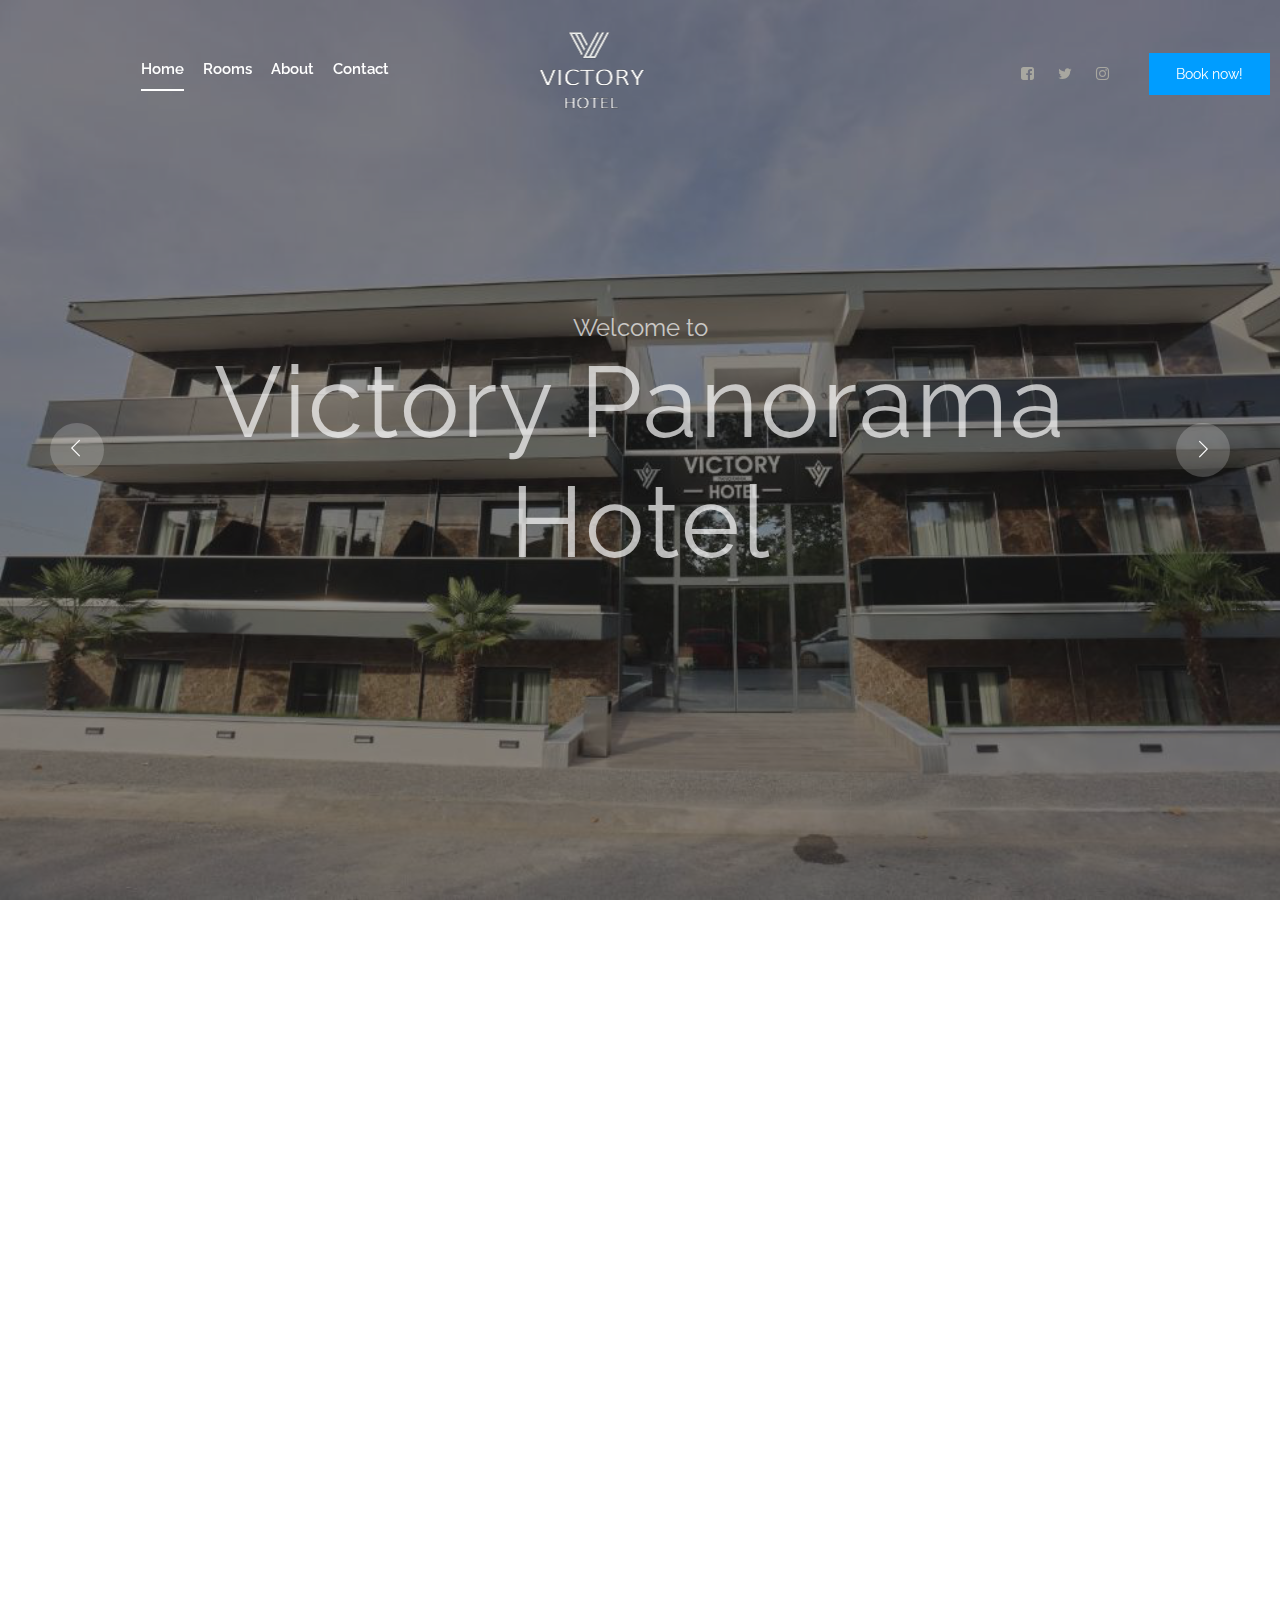
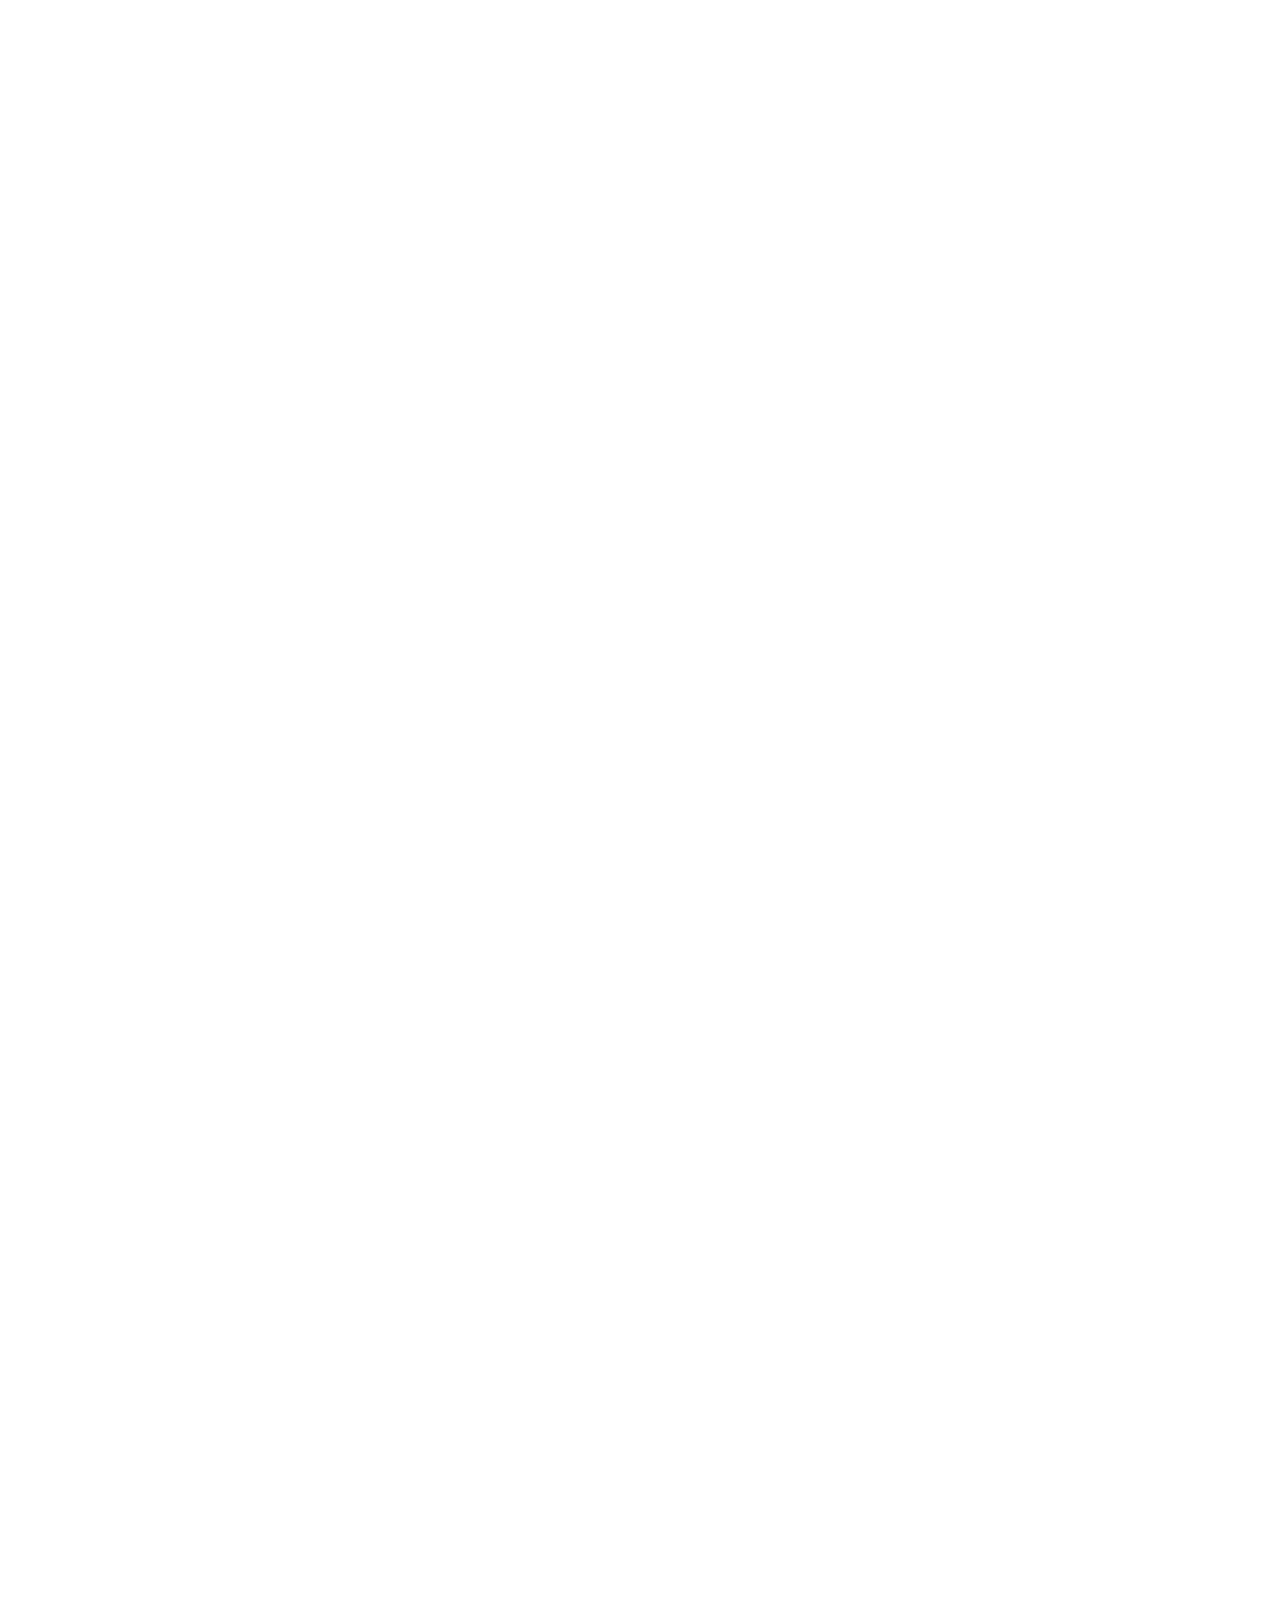
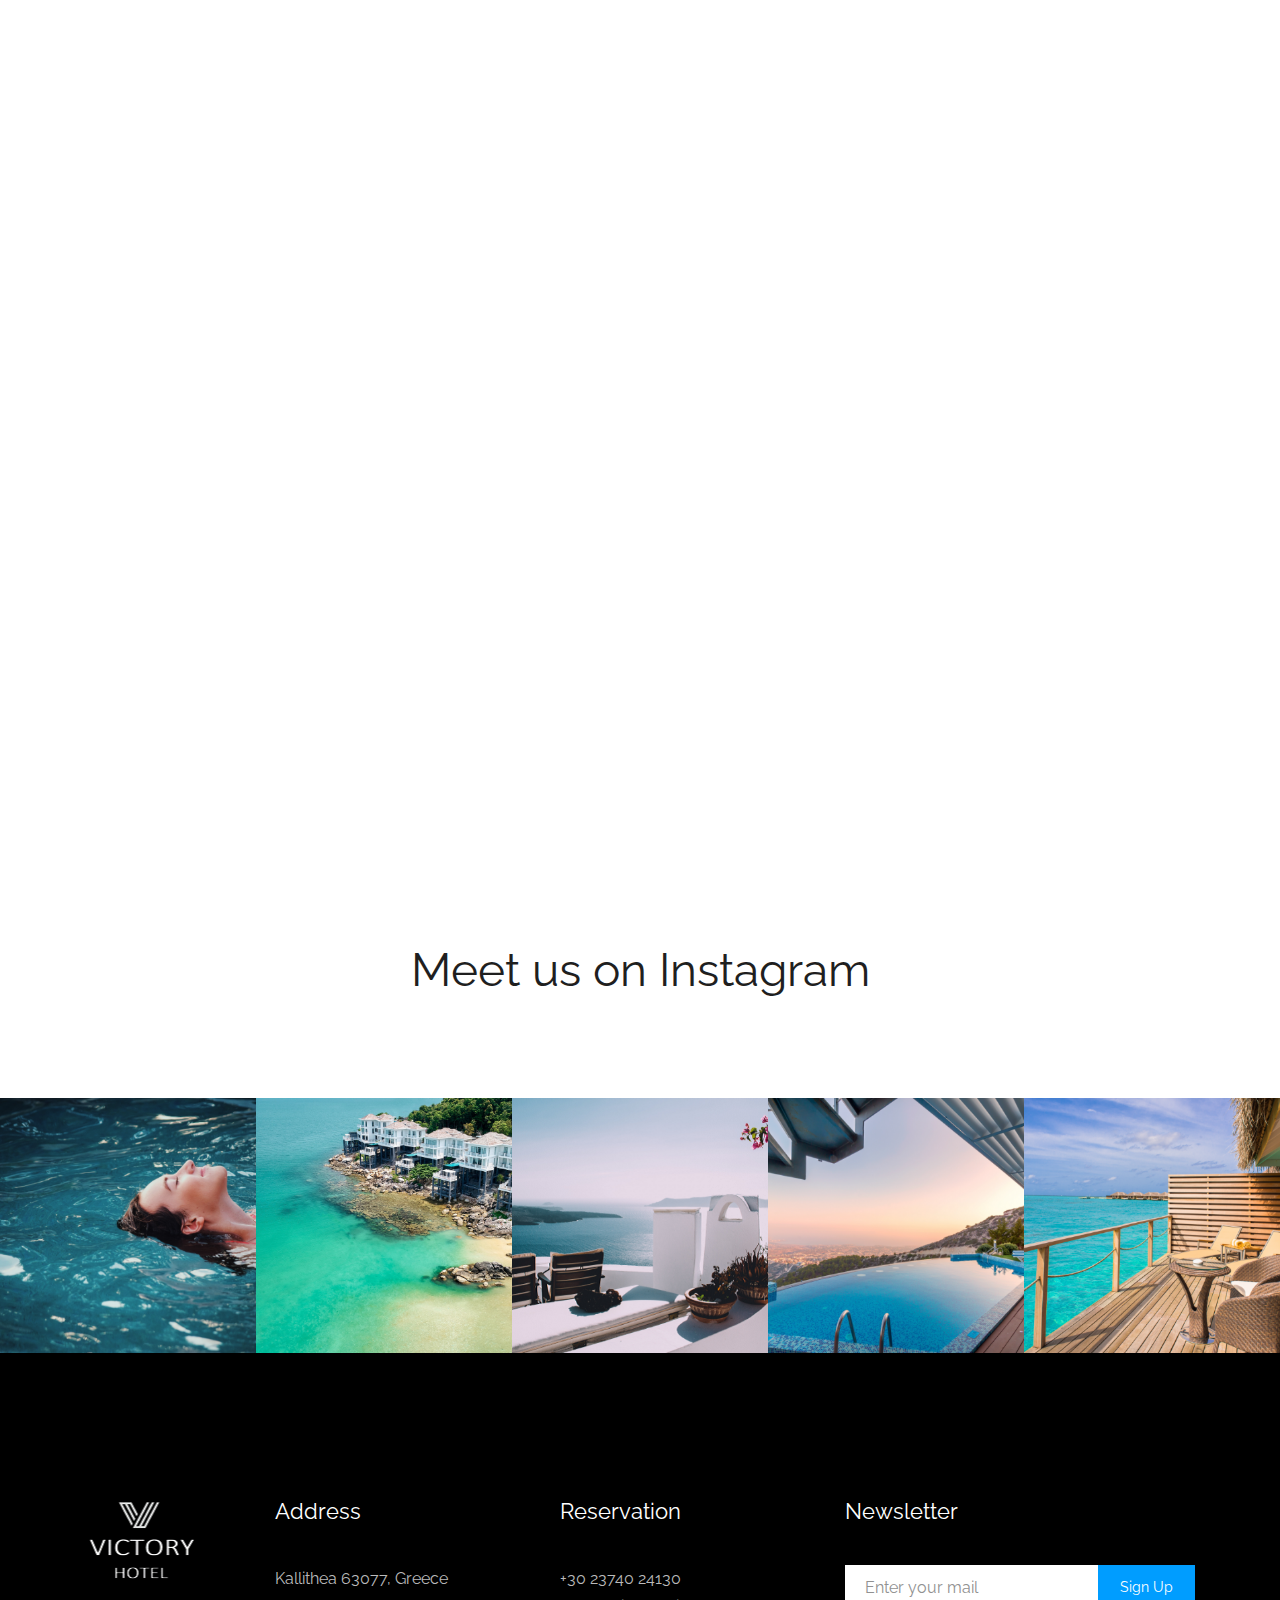
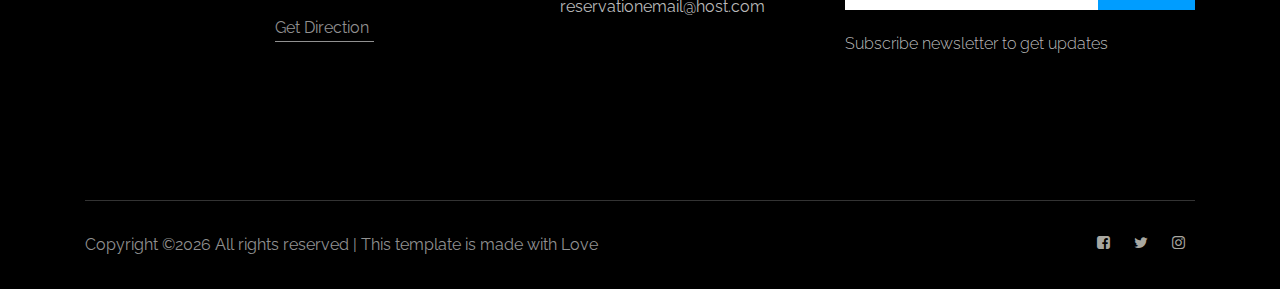
==== commit 83b83aa6: "change padding top" ====
--- a/index.html
+++ b/index.html
@@ -117,8 +117,8 @@
                     <div class="row">
                         <div class="col-xl-12">
                             <div id="div1" class="slider_text text-center fadein">
-								<!-- <p>Welcome to</p> -->
-                                <!-- <h3>Victory Panorama Hotel</h3> -->
+								<p>Welcome to</p>
+                                <h3>Victory Panorama Hotel</h3>
                                 <!-- <p>Unlock to enjoy the view of Kallithea</p> -->
                             </div>
                         </div>
@@ -131,6 +131,7 @@
                         <div class="col-xl-12">
                             <div class="slider_text text-center">
                                 <!-- <h3>Life is Beautiful</h3> -->
+                                <p>Unlock to enjoy the view of Kallithea</p> 
                                 <!-- <p>Unlock to enjoy the view of Kallithea</p> -->
                             </div>
                         </div>
--- a/css/style.css
+++ b/css/style.css
@@ -1,4 +1,4 @@
-@import url("https://fonts.googleapis.com/css?family=Raleway:300,400,500,600,700,800,900&display=swap");@import url("https://fonts.googleapis.com/css?family=Raleway:300,400,500,600,700,800,900&display=swap");.flex-center-start{display:-webkit-box;display:-ms-flexbox;display:flex;-webkit-box-align:center;-ms-flex-align:center;align-items:center;-webkit-box-pack:start;-ms-flex-pack:start;justify-content:start}body{font-family:'Raleway', sans-serif;font-weight:normal;font-style:normal}.img{max-width:100%;-webkit-transition:.3s;-moz-transition:.3s;-o-transition:.3s;transition:.3s}a,.button{-webkit-transition:.3s;-moz-transition:.3s;-o-transition:.3s;transition:.3s}a:focus,.button:focus,button:focus{text-decoration:none;outline:none}a:focus{color:#fff;text-decoration:none}a:focus,a:hover,.portfolio-cat a:hover,.footer -menu li a:hover{text-decoration:none;color:#1F1F1F}a,button{color:#1F1F1F;outline:medium none}h1,h2,h3,h4,h5{font-family:'Raleway', sans-serif;color:#1F1F1F}h1 a,h2 a,h3 a,h4 a,h5 a,h6 a{color:inherit}ul{margin:0px;padding:0px}li{list-style:none}p{font-size:16px;font-weight:300;line-height:28px;color:#4D4D4D;margin-bottom:13px;font-family:'Raleway', sans-serif}label{color:#7e7e7e;cursor:pointer;font-size:14px;font-weight:400}*::-moz-selection{background:#444;color:#fff;text-shadow:none}::-moz-selection{background:#444;color:#fff;text-shadow:none}::selection{background:#444;color:#fff;text-shadow:none}*::-webkit-input-placeholder{color:#cccccc;font-size:14px;opacity:1}*:-ms-input-placeholder{color:#cccccc;font-size:14px;opacity:1}*::-ms-input-placeholder{color:#cccccc;font-size:14px;opacity:1}*::placeholder{color:#cccccc;font-size:14px;opacity:1}h3{font-size:24px}.mb-65{margin-bottom:67px}.black-bg{background:#020c26 !important}.white-bg{background:#ffffff}.gray-bg{background:#f5f5f5}.bg-img-1{background-image:url(../img/slider/slider-img-1.jpg)}.bg-img-2{background-image:url(../img/background-img/bg-img-2.jpg)}.cta-bg-1{background-image:url(../img/background-img/bg-img-3.jpg)}.overlay{position:relative;z-index:0}.overlay::before{position:absolute;content:"";background-color:#1f1f1f;top:0;left:0;width:100%;height:100%;z-index:-1;opacity:.5}.overlay2{position:relative;z-index:0}.overlay2::before{position:absolute;content:"";background-color:#131313;top:0;left:0;width:100%;height:100%;z-index:-1;opacity:0.2}.section-padding{padding-top:120px;padding-bottom:120px}.pt-120{padding-top:120px}.owl-carousel .owl-nav div{background:transparent;height:54px;left:0px;line-height:54px;position:absolute;text-align:center;top:50%;-webkit-transform:translateY(-50%);-ms-transform:translateY(-50%);transform:translateY(-50%);-webkit-transition:all 0.3s ease 0s;-o-transition:all 0.3s ease 0s;transition:all 0.3s ease 0s;width:54px;font-size:25px;color:#fff;background-color:rgba(255,255,255,0.2);border-radius:50%;left:50px;font-size:18px;line-height:54px}.owl-carousel .owl-nav div.owl-next{left:auto;right:50px}.owl-carousel .owl-nav div.owl-next i{position:relative;right:0;top:1px}.owl-carousel .owl-nav div.owl-prev i{position:relative;right:1px;top:0px}.owl-carousel:hover .owl-nav div{opacity:1;visibility:visible}.owl-carousel:hover .owl-nav div:hover{color:#fff;background:#009DFF}.mb-20px{margin-bottom:20px}.boxed-btn{background:#fff;color:#131313;display:inline-block;padding:18px 44px;font-family:"Raleway",sans-serif;font-size:14px;font-weight:400;border:0;border:1px solid #009DFF;letter-spacing:3px;text-align:center;color:#009DFF !important;text-transform:uppercase;cursor:pointer}.boxed-btn:hover{background:#009DFF;color:#fff !important;border:1px solid #009DFF}.boxed-btn:focus{outline:none}.boxed-btn.large-width{width:220px}.boxed-btn3{background:#009DFF;color:#fff;display:inline-block;padding:18px 44px;font-family:"Raleway",sans-serif;font-size:14px;font-weight:400;border:0;border:1px solid #009DFF;letter-spacing:3px;text-align:center;color:#fff !important;text-transform:uppercase;-webkit-transition:.5s;-moz-transition:.5s;-o-transition:.5s;transition:.5s;cursor:pointer}.boxed-btn3:hover{background:#fff;color:#009DFF !important;border:1px solid #009DFF}.boxed-btn3:focus{outline:none}.boxed-btn3.large-width{width:220px}.boxed-btn2{background:transparent;color:#fff;display:inline-block;padding:18px 24px;font-family:"Raleway",sans-serif;font-size:14px;font-weight:400;border:0;border:1px solid #fff;letter-spacing:2px;text-transform:uppercase}.boxed-btn2:hover{background:#fff;color:#131313 !important}.boxed-btn2:focus{outline:none}.line-button{color:#919191;font-size:16px;font-weight:400;display:inline-block;position:relative;padding-right:5px;padding-bottom:2px}.line-button::before{position:absolute;content:"";background:#919191;width:100%;height:1px;bottom:0;left:0}.line-button:hover{color:#009DFF}.line-button:hover::before{background:#009DFF}.book_now{display:inline-block;font-size:14px;color:#009DFF;border:1px solid #009DFF;text-transform:capitalize;padding:10px 25px}.book_now:hover{background:#009DFF;color:#fff}.section_title span{color:#009DFF;font-size:14px;font-weight:400;margin-bottom:15px;display:block}.section_title h3{font-size:46px;font-weight:400;line-height:56px;color:#1F1F1F}@media (max-width: 767px){.section_title h3{font-size:30px;line-height:36px}}@media (min-width: 768px) and (max-width: 991px){.section_title h3{font-size:36px;line-height:42px}}@media (max-width: 767px){.section_title h3 br{display:none}}.mb-100{margin-bottom:100px}@media (max-width: 767px){.mb-100{margin-bottom:40px}}@media (max-width: 767px){.mobile_menu{position:absolute;right:0px;width:100%;z-index:9}}.slicknav_menu .slicknav_nav{background:#fff;float:right;margin-top:0;padding:0;width:95%;padding:0;border-radius:0px;margin-top:5px;position:absolute;left:0;right:0;margin:auto;top:11px}.slicknav_menu .slicknav_nav a:hover{background:transparent;color:#009DFF}.slicknav_menu .slicknav_nav a.active{color:#009DFF}@media (max-width: 767px){.slicknav_menu .slicknav_nav a i{display:none}}@media (min-width: 768px) and (max-width: 991px){.slicknav_menu .slicknav_nav a i{display:none}}.slicknav_menu .slicknav_nav .slicknav_btn{background-color:transparent;cursor:pointer;margin-bottom:10px;margin-top:-40px;position:relative;z-index:99;border:1px solid #ddd;top:3px;right:5px;top:-32px}.slicknav_menu .slicknav_nav .slicknav_btn .slicknav_icon{margin-right:6px;margin-top:3px;position:relative;padding-bottom:3px;top:-11px;right:-5px}@media (max-width: 767px){.slicknav_menu{margin-right:0px}}.slicknav_nav .slicknav_arrow{float:right;font-size:22px;position:relative;top:-9px}.slicknav_btn{background-color:transparent;cursor:pointer;margin-bottom:10px;position:relative;z-index:99;border:none;border-radius:3px;top:5px;padding:5px;right:5px;margin-top:-5px;top:-31px}.slicknav_btn{background-color:transparent;cursor:pointer;margin-bottom:10px;position:relative;z-index:99;border:none;border-radius:3px;top:5px;padding:5px;right:0;margin-top:-5px;top:-41px}.header-area{position:absolute;left:0;right:0;width:100%;top:0;z-index:9;padding-top:28px}@media (max-width: 767px){.header-area{padding-top:0}}@media (min-width: 768px) and (max-width: 991px){.header-area{padding-top:0}}.header-area .main-header-area{padding:0 150px}@media (max-width: 767px){.header-area .main-header-area{padding:10px 10px}}@media (min-width: 768px) and (max-width: 991px){.header-area .main-header-area{padding:10px 10px}}@media (min-width: 992px) and (max-width: 1200px){.header-area .main-header-area{padding:0 20px}}@media (min-width: 1200px) and (max-width: 1500px){.header-area .main-header-area{padding:0 10px}}.header-area .main-header-area .logo-img{text-align:center}@media (max-width: 767px){.header-area .main-header-area .logo-img{text-align:left}}@media (min-width: 768px) and (max-width: 991px){.header-area .main-header-area .logo-img{text-align:left}}@media (min-width: 992px) and (max-width: 1200px){.header-area .main-header-area .logo-img{text-align:left}}@media (max-width: 767px){.header-area .main-header-area .logo-img img{width:70px}}@media (min-width: 768px) and (max-width: 991px){.header-area .main-header-area .logo-img img{width:70px}}.header-area .main-header-area .book_room{display:-webkit-box;display:-moz-box;display:-ms-flexbox;display:-webkit-flex;display:flex;-webkit-align-items:center;-moz-align-items:center;-ms-align-items:center;align-items:center;-webkit-justify-content:flex-end;-moz-justify-content:flex-end;-ms-justify-content:flex-end;justify-content:flex-end;-ms-flex-pack:flex-end}.header-area .main-header-area .book_room .socail_links ul li{display:inline-block}.header-area .main-header-area .book_room .socail_links ul li a{color:#A8A7A0;margin:0 10px;font-size:15px}.header-area .main-header-area .book_room .socail_links ul li a:hover{color:#fff}.header-area .main-header-area .book_room .book_btn{margin-left:30px}.header-area .main-header-area .book_room .book_btn a{background:#009DFF;padding:12px 26px;font-size:14px;font-weight:400;border:1px solid transparent;color:#fff}.header-area .main-header-area .book_room .book_btn a:hover{background:#fff;color:#009DFF;border:1px solid #009DFF}.header-area .main-header-area .main-menu{text-align:center;padding:12px 0}.header-area .main-header-area .main-menu ul li{display:inline-block;position:relative;margin-right:50px}@media (min-width: 992px) and (max-width: 1200px){.header-area .main-header-area .main-menu ul li{margin-right:20px}}@media (min-width: 1200px) and (max-width: 1500px){.header-area .main-header-area .main-menu ul li{margin-right:15px}}.header-area .main-header-area .main-menu ul li a{color:#fff;font-size:16px;text-transform:capitalize;font-weight:600;display:inline-block;padding:0px 0px 10px 0px;font-family:"Raleway",sans-serif;position:relative;text-transform:capitalize}@media (min-width: 992px) and (max-width: 1200px){.header-area .main-header-area .main-menu ul li a{font-size:15px}}@media (min-width: 1200px) and (max-width: 1500px){.header-area .main-header-area .main-menu ul li a{font-size:15px}}.header-area .main-header-area .main-menu ul li a i{font-size:9px}@media (max-width: 767px){.header-area .main-header-area .main-menu ul li a i{display:none !important}}@media (min-width: 768px) and (max-width: 991px){.header-area .main-header-area .main-menu ul li a i{display:none !important}}.header-area .main-header-area .main-menu ul li a::before{position:absolute;content:"";background:#fff;width:100%;height:2px;bottom:0;left:0;opacity:0;transform:scaleX(0);-webkit-transition:.3s;-moz-transition:.3s;-o-transition:.3s;transition:.3s}.header-area .main-header-area .main-menu ul li a:hover::before{opacity:1;transform:scaleX(1)}.header-area .main-header-area .main-menu ul li a.active::before{opacity:1;transform:scaleX(1)}.header-area .main-header-area .main-menu ul li a:hover{color:#fff}.header-area .main-header-area .main-menu ul li .submenu{position:absolute;left:0;top:140%;background:#fff;width:200px;z-index:2;box-shadow:0 0 10px rgba(0,0,0,0.02);opacity:0;visibility:hidden;text-align:left;-webkit-transition:.6s;-moz-transition:.6s;-o-transition:.6s;transition:.6s}.header-area .main-header-area .main-menu ul li .submenu li{display:block}.header-area .main-header-area .main-menu ul li .submenu li a{padding:10px 15px;position:inherit;-webkit-transition:.3s;-moz-transition:.3s;-o-transition:.3s;transition:.3s;display:block;color:#000}.header-area .main-header-area .main-menu ul li .submenu li a::before{display:none}.header-area .main-header-area .main-menu ul li .submenu li:hover a{color:#000}.header-area .main-header-area .main-menu ul li:hover>.submenu{opacity:1;visibility:visible;top:100%}.header-area .main-header-area .main-menu ul li:hover>a::before{opacity:1;transform:scaleX(1)}.header-area .main-header-area .main-menu ul li:first-child a{padding-left:0}.header-area .main-header-area.sticky{box-shadow:0px 3px 16px 0px rgba(0,0,0,0.1);position:fixed;width:100%;top:-70px;left:0;right:0;z-index:99;transform:translateY(70px);transition:transform 500ms ease, background 500ms ease;-webkit-transition:transform 500ms ease, background 500ms ease;box-shadow:0px 3px 16px 0px rgba(0,0,0,0.1);padding:10px 150px;background:#000}@media (max-width: 767px){.header-area .main-header-area.sticky{padding:10px 10px}}@media (min-width: 768px) and (max-width: 991px){.header-area .main-header-area.sticky{padding:10px 10px}}@media (min-width: 992px) and (max-width: 1200px){.header-area .main-header-area.sticky{padding:10px 20px}}@media (min-width: 1200px) and (max-width: 1500px){.header-area .main-header-area.sticky{padding:10px 20px}}.header-area .main-header-area.sticky .main-menu{padding:0}.slider_bg_1{background-image:url(../img/banner/banner.png)}.slider_bg_2{background-image:url(../img/banner/banner2.png)}.slider_area .single_slider{height:100vh;background-size:cover;background-repeat:no-repeat}.slider_area .single_slider .slider_text h3{color:#ffffff;font-family:"Raleway",sans-serif;font-size:100px;text-transform:capitalize;letter-spacing:2px;font-weight:400;margin-bottom:4px}@media (max-width: 767px){.slider_area .single_slider .slider_text h3{font-size:33px;letter-spacing:3px}}@media (min-width: 768px) and (max-width: 991px){.slider_area .single_slider .slider_text h3{font-size:30px}}@media (min-width: 992px) and (max-width: 1200px){.slider_area .single_slider .slider_text h3{font-size:35px;letter-spacing:3px}}.slider_area .single_slider .slider_text p{font-size:24px;font-weight:400;color:#ffffff;margin-bottom:0;margin-top:0}@media (min-width: 992px) and (max-width: 1200px){.slider_area .single_slider .slider_text p{font-size:16px}}@media (max-width: 767px){.slider_area .single_slider .slider_text p{font-size:16px}}.about_area{padding-top:200px;padding-bottom:100px}@media (max-width: 767px){.about_area{padding-top:40px;padding-bottom:40px}}@media (min-width: 768px) and (max-width: 991px){.about_area{padding-top:80px;padding-bottom:80px}}@media (min-width: 992px) and (max-width: 1200px){.about_area{padding-top:100px;padding-bottom:100px}}.about_area .about_info p{font-size:16px;line-height:28px;font-size:16px;line-height:28px;margin-top:0;margin-bottom:47px}@media (max-width: 767px){.about_area .about_info a{margin-bottom:30px}}.about_area .about_thumb{-webkit-justify-content:flex-end;-moz-justify-content:flex-end;-ms-justify-content:flex-end;justify-content:flex-end;-ms-flex-pack:flex-end}@media (min-width: 768px) and (max-width: 991px){.about_area .about_thumb{-webkit-justify-content:flex-start;-moz-justify-content:flex-start;-ms-justify-content:flex-start;justify-content:flex-start;-ms-flex-pack:flex-start;margin-top:30px}}.about_area .about_thumb img{width:100%}.about_area .about_thumb .img_2{margin-top:40px;margin-left:10px}@media (min-width: 768px) and (max-width: 991px){.about_area .about_thumb2{margin-bottom:30px}}.about_area .about_thumb2 img{width:100%}.about_area .about_thumb2 .img_2{margin-top:40px;margin-left:10px}.about_bg_room1{background-image:url(../img/rooms/room_1.jpg)}.about_bg_1{background-image:url(../img/banner/about_banner.png)}.about_info_area{margin-top:50px}@media (min-width: 768px) and (max-width: 991px){.about_info_area{padding-left:0px}}@media (max-width: 767px){.about_info_area{padding-left:0px}}@media (min-width: 992px) and (max-width: 1200px){.about_info_area{padding-left:0px}}@media (min-width: 1200px) and (max-width: 1500px){.about_info_area{padding-left:0px}}.about_info_area .single_slider{height:750px;background-size:cover;background-position:center center;background-repeat:no-repeat}@media (max-width: 767px){.about_info_area .single_slider{height:400px}}@media (min-width: 768px) and (max-width: 991px){.about_info_area .single_slider{height:400px}}@media (min-width: 992px) and (max-width: 1200px){.about_info_area .single_slider{height:500px}}.about_main_info{padding-top:100px}@media (max-width: 767px){.about_main_info{padding-top:50px}}.about_main_info .single_about_info{margin-bottom:43px}@media (max-width: 767px){.about_main_info .single_about_info{margin-bottom:30px}}.about_main_info .single_about_info h3{font-size:22px;color:#1F1F1F;margin-bottom:0;margin-bottom:10px;line-height:32px}.about_main_info .single_about_info p{font-size:16px;line-height:28px;font-weight:400;color:#4D4D4D}@media (max-width: 767px){.about_main_info .single_about_info p br{display:none}}@media (min-width: 768px) and (max-width: 991px){.about_main_info .single_about_info p br{display:none}}@media (min-width: 992px) and (max-width: 1200px){.about_main_info .single_about_info p br{display:none}}@media (min-width: 1200px) and (max-width: 1500px){.about_main_info .single_about_info p br{display:none}}.offers_area{padding-bottom:100px}@media (max-width: 767px){.offers_area{padding-bottom:40px}}.offers_area.padding_top{padding-top:200px}@media (max-width: 767px){.offers_area.padding_top{padding-top:40px}}@media (min-width: 768px) and (max-width: 991px){.offers_area.padding_top{padding-top:80px}}@media (min-width: 992px) and (max-width: 1200px){.offers_area.padding_top{padding-top:80px}}@media (max-width: 767px){.offers_area .single_offers{margin-bottom:30px}}.offers_area .single_offers .about_thumb{overflow:hidden}.offers_area .single_offers .about_thumb img{width:100%;-webkit-transform:scale(1);-moz-transform:scale(1);-ms-transform:scale(1);transform:scale(1);-webkit-transition:.3s;-moz-transition:.3s;-o-transition:.3s;transition:.3s}.offers_area .single_offers h3{font-size:22px;font-weight:400;color:#1F1F1F;margin-top:32px}@media (min-width: 768px) and (max-width: 991px){.offers_area .single_offers h3{font-size:18px}}@media (min-width: 768px) and (max-width: 991px){.offers_area .single_offers h3 br{display:none}}.offers_area .single_offers ul{margin-top:17px;margin-bottom:30px}.offers_area .single_offers ul li{font-size:16px;color:#4D4D4D;line-height:28px;position:relative;z-index:9;padding-left:23px}.offers_area .single_offers ul li::before{position:absolute;content:"";width:8px;height:8px;background:#4D4D4D;left:0;top:50%;-webkit-transform:translateY(-50%);-moz-transform:translateY(-50%);-ms-transform:translateY(-50%);transform:translateY(-50%);border-radius:50%}.offers_area .single_offers a{width:100%;text-align:center}.offers_area .single_offers:hover .about_thumb img{width:100%;-webkit-transform:scale(1.1);-moz-transform:scale(1.1);-ms-transform:scale(1.1);transform:scale(1.1)}.video_bg{background-image:url(../img/video/video.jpg)}.video_area{padding:250px 0;background-size:cover;background-position:center center}@media (max-width: 767px){.video_area{padding:100px 0}}@media (min-width: 768px) and (max-width: 991px){.video_area{padding:100px 0}}.video_area .video_area_inner span{font-size:14px;color:#fff}.video_area .video_area_inner h3{font-size:46px;color:#fff;line-height:56px;font-weight:400;margin-top:12px;margin-bottom:28px}@media (max-width: 767px){.video_area .video_area_inner h3{font-size:30px}}.video_area .video_area_inner a{width:60px;height:60px;background:#fff;line-height:60px;font-size:15px;color:#009DFF;display:inline-block;-webkit-border-radius:50%;-moz-border-radius:50%;border-radius:50%}.video_area .video_area_inner a i{position:relative;left:2px}.features_room{padding-top:93px;display:block;overflow:hidden}@media (max-width: 767px){.features_room{padding-top:40px}}@media (min-width: 768px) and (max-width: 991px){.features_room{padding-top:0}}.features_room .rooms_here .single_rooms{position:relative;width:50%;float:left}@media (max-width: 767px){.features_room .rooms_here .single_rooms{width:100%;margin-bottom:30px}}.features_room .rooms_here .single_rooms::before{position:absolute;left:0;top:0;width:100%;height:100%;content:"";background:#ffffff;background:-moz-linear-gradient(top, #fff 0%, #000 77%);background:-webkit-linear-gradient(top, #fff 0%, #000 77%);background:linear-gradient(to bottom, #fff 0%, #000 77%);filter:progid:DXImageTransform.Microsoft.gradient( startColorstr='#ffffff', endColorstr='#000000',GradientType=0 );z-index:1;opacity:.5}.features_room .rooms_here .single_rooms .room_thumb{position:relative;overflow:hidden}.features_room .rooms_here .single_rooms .room_thumb img{width:100%;-webkit-transform:scale(1);-moz-transform:scale(1);-ms-transform:scale(1);transform:scale(1);-webkit-transition:.5s;-moz-transition:.5s;-o-transition:.5s;transition:.5s}.features_room .rooms_here .single_rooms .room_thumb .room_heading{position:absolute;left:0;right:0;bottom:0px;padding:60px 60px 47px 60px}@media (max-width: 767px){.features_room .rooms_here .single_rooms .room_thumb .room_heading{padding:20px}}@media (min-width: 768px) and (max-width: 991px){.features_room .rooms_here .single_rooms .room_thumb .room_heading{padding:20px}}.features_room .rooms_here .single_rooms .room_thumb .room_heading span{font-size:14px;color:#FFFFFF;margin-bottom:9px;display:block;position:relative;z-index:8}.features_room .rooms_here .single_rooms .room_thumb .room_heading h3{font-size:30px;color:#fff;position:relative;z-index:8}@media (max-width: 767px){.features_room .rooms_here .single_rooms .room_thumb .room_heading h3{font-size:20px}}.features_room .rooms_here .single_rooms .room_thumb .room_heading a{color:#fff;text-transform:capitalize;font-weight:600;position:relative;z-index:8;-webkit-transform:translateY(-40px);-moz-transform:translateY(-40px);-ms-transform:translateY(-40px);transform:translateY(-40px);opacity:0;visibility:hidden}.features_room .rooms_here .single_rooms .room_thumb .room_heading a:hover{color:#009DFF}.features_room .rooms_here .single_rooms:hover img{width:100%;-webkit-transform:scale(1.1);-moz-transform:scale(1.1);-ms-transform:scale(1.1);transform:scale(1.1)}.features_room .rooms_here .single_rooms:hover .room_heading a{-webkit-transform:translateY(0px);-moz-transform:translateY(0px);-ms-transform:translateY(0px);transform:translateY(0px);opacity:1;visibility:visible}.forQuery{padding-top:200px;padding-bottom:200px}@media (max-width: 767px){.forQuery{padding:60px 0}}@media (min-width: 768px) and (max-width: 991px){.forQuery{padding:100px 0}}@media (min-width: 992px) and (max-width: 1200px){.forQuery{padding:100px 0}}@media (min-width: 1200px) and (max-width: 1500px){.forQuery{padding:100px 0}}.forQuery .Query_border{border:1px solid #BABABA;padding:38px 50px}@media (max-width: 767px){.forQuery .Query_border{padding:20px 20px}}.forQuery .Query_border .Query_text{text-align:left}.forQuery .Query_border p{font-size:30px;color:#1F1F1F;font-weight:400;margin-bottom:0}@media (max-width: 767px){.forQuery .Query_border p{margin-bottom:20px;font-size:18px;text-align:center}}@media (min-width: 768px) and (max-width: 991px){.forQuery .Query_border p{font-size:18px}}.forQuery .Query_border .phone_num{text-align:right}@media (max-width: 767px){.forQuery .Query_border .phone_num{text-align:center}}.forQuery .Query_border .phone_num a{background:#009DFF;color:#fff;padding:12px 53px;border-radius:30px;display:inline-block;font-size:18px;border:1px solid transparent}.forQuery .Query_border .phone_num a:hover{color:#009DFF;border:1px solid #009DFF;background:#fff}.instragram_area{display:block;overflow:hidden}.instragram_area .single_instagram{width:20%;float:left;position:relative;overflow:hidden}@media (max-width: 767px){.instragram_area .single_instagram{width:100%}}@media (min-width: 768px) and (max-width: 991px){.instragram_area .single_instagram{width:50%}}.instragram_area .single_instagram img{width:100%;-webkit-transform:scaleX(1);-moz-transform:scaleX(1);-ms-transform:scaleX(1);transform:scaleX(1);-webkit-transition:.5s;-moz-transition:.5s;-o-transition:.5s;transition:.5s}.instragram_area .single_instagram .ovrelay{position:absolute;left:0;top:0;width:100%;height:100%;background:rgba(0,0,0,0.2);-webkit-transform:translateX(-80%);-moz-transform:translateX(-80%);-ms-transform:translateX(-80%);transform:translateX(-80%);-webkit-transition:.5s;-moz-transition:.5s;-o-transition:.5s;transition:.5s;opacity:0;visibility:hidden}.instragram_area .single_instagram .ovrelay a{color:#fff;position:absolute;left:0;top:50%;transform:translateY(-50%);right:0;text-align:center;font-size:34px;-webkit-transform:translateY(-50%);-moz-transform:translateY(-50%);-ms-transform:translateY(-50%);transform:translateY(-50%)}.instragram_area .single_instagram:hover .ovrelay{-webkit-transform:translateX(0%);-moz-transform:translateX(0%);-ms-transform:translateX(0%);transform:translateX(0%);opacity:1;visibility:visible}.instragram_area .single_instagram:hover img{-webkit-transform:scaleX(1.1);-moz-transform:scaleX(1.1);-ms-transform:scaleX(1.1);transform:scaleX(1.1)}#test-form .white-popup-block .popup_inner .gj-datepicker span{color:red}#test-form .white-popup-block input{width:100%;height:50px}.gj-datepicker input{width:100%;height:50px;border:1px solid #ddd;padding:17px;font-size:12px;color:#919191;margin-bottom:20px}.gj-datepicker-md [role="right-icon"]{position:absolute;right:0px;top:0px;font-size:14px;color:#919191;margin-right:15px;top:16px}.gj-picker-md{font-family:"Roboto","Helvetica","Arial",sans-serif;font-size:16px;font-weight:400;letter-spacing:.04em;line-height:1;color:rgba(0,0,0,0.87);padding:10px;padding:20px;border:1px solid #E0E0E0}.footer{background:#000}.footer .footer_top{padding-top:145px;padding-bottom:129px}@media (max-width: 767px){.footer .footer_top{padding-top:60px;padding-bottom:30px}}@media (max-width: 767px){.footer .footer_top .footer_widget{margin-bottom:30px}}@media (min-width: 768px) and (max-width: 991px){.footer .footer_top .footer_widget{margin-bottom:30px}}.footer .footer_top .footer_widget .footer_title{font-size:22px;font-weight:400;color:#fff;text-transform:capitalize;margin-bottom:40px}@media (max-width: 767px){.footer .footer_top .footer_widget .footer_title{margin-bottom:20px}}.footer .footer_top .footer_widget p.footer_text{font-size:16px;color:#BABABA;margin-bottom:23px;font-weight:400;line-height:28px}.footer .footer_top .footer_widget ul li a{font-size:16px;color:#BABABA;line-height:42px}.footer .footer_top .footer_widget ul li a:hover{color:#009DFF}.footer .footer_top .footer_widget .newsletter_form{position:relative;margin-bottom:20px}.footer .footer_top .footer_widget .newsletter_form input{width:100%;height:45px;background:#fff;padding-left:20px;font-size:16px;color:#000;border:none}.footer .footer_top .footer_widget .newsletter_form input::placeholder{font-size:16px;color:#919191}.footer .footer_top .footer_widget .newsletter_form button{position:absolute;top:0;right:0;height:100%;border:none;font-size:14px;color:#fff;background:#009DFF;padding:10px;padding:0 22px;cursor:pointer}.footer .footer_top .footer_widget .newsletter_text{font-size:16px;color:#BABABA}.footer .copy-right_text{padding-bottom:30px}.footer .copy-right_text .footer_border{border-top:1px solid rgba(255,255,255,0.2);padding-bottom:30px}.footer .copy-right_text .copy_right{font-size:16px;color:#919191;margin-bottom:0;font-weight:400}@media (max-width: 767px){.footer .copy-right_text .copy_right{font-size:14px}}.footer .copy-right_text .copy_right a{color:#009DFF}.footer .copy-right_text .socail_links{text-align:right}@media (max-width: 767px){.footer .copy-right_text .socail_links{text-align:center;margin-top:30px}}.footer .copy-right_text .socail_links ul li{display:inline-block}.footer .copy-right_text .socail_links ul li a{color:#A8A7A0;margin:0 10px;font-size:15px}.footer .copy-right_text .socail_links ul li a:hover{color:#fff}.breadcam_bg{background-image:url(../img/banner/banner3.jpg)}.breadcam_bg_1{background-image:url(../img/banner/bradcam2.png)}.doubleroom_bg_1{background-image:url(../img/rooms/room_2.jpg)}.tripleroom_bg_1{background-image:url(../img/rooms/room_4.jpg)}.breadcam_bg_2{background-image:url(../img/banner/bradcam3.png)}.bradcam_area{padding:170px;background-size:cover;background-position:center center;text-align:center;padding:269px 0 159px 0}@media (max-width: 767px){.bradcam_area{padding:150px 0}}.bradcam_area h3{font-size:60px;color:#fff;font-weight:400;margin-bottom:0;text-transform:capitalize}@media (max-width: 767px){.bradcam_area h3{font-size:30px}}.popup_box{background:#fff;display:inline-block;z-index:9;width:681px;padding:60px 40px}.popup_box h3{text-align:center;font-size:22px;color:#1F1F1F;margin-bottom:46px}.popup_box .boxed-btn3{width:100%;text-transform:capitalize}.popup_box .nice-select{-webkit-tap-highlight-color:transparent;background-color:#fff;border:solid 1px #E2E2E2;box-sizing:border-box;clear:both;cursor:pointer;display:block;float:left;font-family:"Raleway",sans-serif;font-weight:normal;width:100% !important;line-height:50px;outline:none;padding-left:18px;padding-right:30px;position:relative;text-align:left !important;-webkit-transition:all 0.2s ease-in-out;transition:all 0.2s ease-in-out;-webkit-user-select:none;-moz-user-select:none;-ms-user-select:none;user-select:none;white-space:nowrap;width:auto;border-radius:0;margin-bottom:30px;height:50px !important;font-size:16px;font-weight:400;color:#919191}.popup_box .nice-select::after{content:"\f0d7";display:block;height:5px;margin-top:-5px;pointer-events:none;position:absolute;right:17px;top:3px;transition:all 0.15s ease-in-out;width:5px;font-family:fontawesome;color:#919191;font-size:15px}.popup_box .nice-select.open .list{opacity:1;pointer-events:auto;-webkit-transform:scale(1) translateY(0);-ms-transform:scale(1) translateY(0);transform:scale(1) translateY(0);height:200px;overflow-y:scroll}.popup_box .nice-select.list{height:200px;overflow-y:scroll}#test-form{display:inline-block;margin:auto;text-align:center;position:absolute;left:50%;top:50%;-webkit-transform:translate(-50%, -50%);-moz-transform:translate(-50%, -50%);-ms-transform:translate(-50%, -50%);transform:translate(-50%, -50%)}#test-form .mfp-close-btn-in .mfp-close{color:#333;display:none !important}#test-form button.mfp-close{display:none !important}.mfp-bg{top:0;left:0;width:100%;height:100%;z-index:1042;overflow:hidden;position:fixed;background:#000000;opacity:.7}.dropdown .dropdown-menu{-webkit-transition:all 0.3s;-moz-transition:all 0.3s;-ms-transition:all 0.3s;-o-transition:all 0.3s;transition:all 0.3s}.contact-info{margin-bottom:25px}.contact-info__icon{margin-right:20px}.contact-info__icon i,.contact-info__icon span{color:#8f9195;font-size:27px}.contact-info .media-body h3{font-size:16px;margin-bottom:0;font-size:16px;color:#2a2a2a}.contact-info .media-body h3 a:hover{color:#ff5e13}.contact-info .media-body p{color:#8a8a8a}.contact-title{font-size:27px;font-weight:600;margin-bottom:20px}.form-contact label{font-size:14px}.form-contact .form-group{margin-bottom:30px}.form-contact .form-control{border:1px solid #e5e6e9;border-radius:0px;height:48px;padding-left:18px;font-size:13px;background:transparent}.form-contact .form-control:focus{outline:0;box-shadow:none}.form-contact .form-control::placeholder{font-weight:300;color:#999999}.form-contact textarea{border-radius:0px;height:100% !important}.modal-message .modal-dialog{position:absolute;top:36%;left:50%;transform:translateX(-50%) translateY(-50%) !important;margin:0px;max-width:500px;width:100%}.modal-message .modal-dialog .modal-content .modal-header{text-align:center;display:block;border-bottom:none;padding-top:50px;padding-bottom:50px}.modal-message .modal-dialog .modal-content .modal-header .close{position:absolute;right:-15px;top:-15px;padding:0px;color:#fff;opacity:1;cursor:pointer}.modal-message .modal-dialog .modal-content .modal-header h2{display:block;text-align:center;padding-bottom:10px}.modal-message .modal-dialog .modal-content .modal-header p{display:block}.contact-section{padding:130px 0 100px}@media (max-width: 991px){.contact-section{padding:70px 0 40px}}@media only screen and (min-width: 992px) and (max-width: 1200px){.contact-section{padding:80px 0 50px}}.contact-section .btn_2{background-color:#191d34;padding:18px 60px;border-radius:50px;margin-top:0}.contact-section .btn_2:hover{background-color:#ff5e13}.sample-text-area{background:#fff;padding:100px 0 70px 0}.text-heading{margin-bottom:30px;font-size:24px}b,sup,sub,u,del{color:#ff5e13}h1{font-size:36px}h2{font-size:30px}h3{font-size:24px}h4{font-size:18px}h5{font-size:16px}h6{font-size:14px}h1,h2,h3,h4,h5,h6{line-height:1.2em}.typography h1,.typography h2,.typography h3,.typography h4,.typography h5,.typography h6{color:#828bb2}.button-area{background:#fff}.button-area .border-top-generic{padding:70px 15px;border-top:1px dotted #eee}.button-group-area .genric-btn{margin-right:10px;margin-top:10px}.button-group-area .genric-btn:last-child{margin-right:0}.genric-btn{display:inline-block;outline:none;line-height:40px;padding:0 30px;font-size:.8em;text-align:center;text-decoration:none;font-weight:500;cursor:pointer;-webkit-transition:all 0.3s ease 0s;-moz-transition:all 0.3s ease 0s;-o-transition:all 0.3s ease 0s;transition:all 0.3s ease 0s}.genric-btn:focus{outline:none}.genric-btn.e-large{padding:0 40px;line-height:50px}.genric-btn.large{line-height:45px}.genric-btn.medium{line-height:30px}.genric-btn.small{line-height:25px}.genric-btn.radius{border-radius:3px}.genric-btn.circle{border-radius:20px}.genric-btn.arrow{display:-webkit-inline-box;display:-ms-inline-flexbox;display:inline-flex;-webkit-box-align:center;-ms-flex-align:center;align-items:center}.genric-btn.arrow span{margin-left:10px}.genric-btn.default{color:#415094;background:#f9f9ff;border:1px solid transparent}.genric-btn.default:hover{border:1px solid #f9f9ff;background:#fff}.genric-btn.default-border{border:1px solid #f9f9ff;background:#fff}.genric-btn.default-border:hover{color:#415094;background:#f9f9ff;border:1px solid transparent}.genric-btn.primary{color:#fff;background:#ff5e13;border:1px solid transparent}.genric-btn.primary:hover{color:#ff5e13;border:1px solid #ff5e13;background:#fff}.genric-btn.primary-border{color:#ff5e13;border:1px solid #ff5e13;background:#fff}.genric-btn.primary-border:hover{color:#fff;background:#ff5e13;border:1px solid transparent}.genric-btn.success{color:#fff;background:#4cd3e3;border:1px solid transparent}.genric-btn.success:hover{color:#4cd3e3;border:1px solid #4cd3e3;background:#fff}.genric-btn.success-border{color:#4cd3e3;border:1px solid #4cd3e3;background:#fff}.genric-btn.success-border:hover{color:#fff;background:#4cd3e3;border:1px solid transparent}.genric-btn.info{color:#fff;background:#38a4ff;border:1px solid transparent}.genric-btn.info:hover{color:#38a4ff;border:1px solid #38a4ff;background:#fff}.genric-btn.info-border{color:#38a4ff;border:1px solid #38a4ff;background:#fff}.genric-btn.info-border:hover{color:#fff;background:#38a4ff;border:1px solid transparent}.genric-btn.warning{color:#fff;background:#f4e700;border:1px solid transparent}.genric-btn.warning:hover{color:#f4e700;border:1px solid #f4e700;background:#fff}.genric-btn.warning-border{color:#f4e700;border:1px solid #f4e700;background:#fff}.genric-btn.warning-border:hover{color:#fff;background:#f4e700;border:1px solid transparent}.genric-btn.danger{color:#fff;background:#f44a40;border:1px solid transparent}.genric-btn.danger:hover{color:#f44a40;border:1px solid #f44a40;background:#fff}.genric-btn.danger-border{color:#f44a40;border:1px solid #f44a40;background:#fff}.genric-btn.danger-border:hover{color:#fff;background:#f44a40;border:1px solid transparent}.genric-btn.link{color:#415094;background:#f9f9ff;text-decoration:underline;border:1px solid transparent}.genric-btn.link:hover{color:#415094;border:1px solid #f9f9ff;background:#fff}.genric-btn.link-border{color:#415094;border:1px solid #f9f9ff;background:#fff;text-decoration:underline}.genric-btn.link-border:hover{color:#415094;background:#f9f9ff;border:1px solid transparent}.genric-btn.disable{color:#222,0.3;background:#f9f9ff;border:1px solid transparent;cursor:not-allowed}.generic-blockquote{padding:30px 50px 30px 30px;background:#f9f9ff;border-left:2px solid #ff5e13}.progress-table-wrap{overflow-x:scroll}.progress-table{background:#f9f9ff;padding:15px 0px 30px 0px;min-width:800px}.progress-table .serial{width:11.83%;padding-left:30px}.progress-table .country{width:28.07%}.progress-table .visit{width:19.74%}.progress-table .percentage{width:40.36%;padding-right:50px}.progress-table .table-head{display:flex}.progress-table .table-head .serial,.progress-table .table-head .country,.progress-table .table-head .visit,.progress-table .table-head .percentage{color:#415094;line-height:40px;text-transform:uppercase;font-weight:500}.progress-table .table-row{padding:15px 0;border-top:1px solid #edf3fd;display:flex}.progress-table .table-row .serial,.progress-table .table-row .country,.progress-table .table-row .visit,.progress-table .table-row .percentage{display:flex;align-items:center}.progress-table .table-row .country img{margin-right:15px}.progress-table .table-row .percentage .progress{width:80%;border-radius:0px;background:transparent}.progress-table .table-row .percentage .progress .progress-bar{height:5px;line-height:5px}.progress-table .table-row .percentage .progress .progress-bar.color-1{background-color:#6382e6}.progress-table .table-row .percentage .progress .progress-bar.color-2{background-color:#e66686}.progress-table .table-row .percentage .progress .progress-bar.color-3{background-color:#f09359}.progress-table .table-row .percentage .progress .progress-bar.color-4{background-color:#73fbaf}.progress-table .table-row .percentage .progress .progress-bar.color-5{background-color:#73fbaf}.progress-table .table-row .percentage .progress .progress-bar.color-6{background-color:#6382e6}.progress-table .table-row .percentage .progress .progress-bar.color-7{background-color:#a367e7}.progress-table .table-row .percentage .progress .progress-bar.color-8{background-color:#e66686}.single-gallery-image{margin-top:30px;background-repeat:no-repeat !important;background-position:center center !important;background-size:cover !important;height:200px}.list-style{width:14px;height:14px}.unordered-list li{position:relative;padding-left:30px;line-height:1.82em !important}.unordered-list li:before{content:"";position:absolute;width:14px;height:14px;border:3px solid #ff5e13;background:#fff;top:4px;left:0;border-radius:50%}.ordered-list{margin-left:30px}.ordered-list li{list-style-type:decimal-leading-zero;color:#ff5e13;font-weight:500;line-height:1.82em !important}.ordered-list li span{font-weight:300;color:#828bb2}.ordered-list-alpha li{margin-left:30px;list-style-type:lower-alpha;color:#ff5e13;font-weight:500;line-height:1.82em !important}.ordered-list-alpha li span{font-weight:300;color:#828bb2}.ordered-list-roman li{margin-left:30px;list-style-type:lower-roman;color:#ff5e13;font-weight:500;line-height:1.82em !important}.ordered-list-roman li span{font-weight:300;color:#828bb2}.single-input{display:block;width:100%;line-height:40px;border:none;outline:none;background:#f9f9ff;padding:0 20px}.single-input:focus{outline:none}.input-group-icon{position:relative}.input-group-icon .icon{position:absolute;left:20px;top:0;line-height:40px;z-index:3}.input-group-icon .icon i{color:#797979}.input-group-icon .single-input{padding-left:45px}.single-textarea{display:block;width:100%;line-height:40px;border:none;outline:none;background:#f9f9ff;padding:0 20px;height:100px;resize:none}.single-textarea:focus{outline:none}.single-input-primary{display:block;width:100%;line-height:40px;border:1px solid transparent;outline:none;background:#f9f9ff;padding:0 20px}.single-input-primary:focus{outline:none;border:1px solid #ff5e13}.single-input-accent{display:block;width:100%;line-height:40px;border:1px solid transparent;outline:none;background:#f9f9ff;padding:0 20px}.single-input-accent:focus{outline:none;border:1px solid #eb6b55}.single-input-secondary{display:block;width:100%;line-height:40px;border:1px solid transparent;outline:none;background:#f9f9ff;padding:0 20px}.single-input-secondary:focus{outline:none;border:1px solid #f09359}.default-switch{width:35px;height:17px;border-radius:8.5px;background:#f9f9ff;position:relative;cursor:pointer}.default-switch input{position:absolute;left:0;top:0;right:0;bottom:0;width:100%;height:100%;opacity:0;cursor:pointer}.default-switch input+label{position:absolute;top:1px;left:1px;width:15px;height:15px;border-radius:50%;background:#ff5e13;-webkit-transition:all 0.2s;-moz-transition:all 0.2s;-o-transition:all 0.2s;transition:all 0.2s;box-shadow:0px 4px 5px 0px rgba(0,0,0,0.2);cursor:pointer}.default-switch input:checked+label{left:19px}.primary-switch{width:35px;height:17px;border-radius:8.5px;background:#f9f9ff;position:relative;cursor:pointer}.primary-switch input{position:absolute;left:0;top:0;right:0;bottom:0;width:100%;height:100%;opacity:0}.primary-switch input+label{position:absolute;left:0;top:0;right:0;bottom:0;width:100%;height:100%}.primary-switch input+label:before{content:"";position:absolute;left:0;top:0;right:0;bottom:0;width:100%;height:100%;background:transparent;border-radius:8.5px;cursor:pointer;-webkit-transition:all 0.2s;-moz-transition:all 0.2s;-o-transition:all 0.2s;transition:all 0.2s}.primary-switch input+label:after{content:"";position:absolute;top:1px;left:1px;width:15px;height:15px;border-radius:50%;background:#fff;-webkit-transition:all 0.2s;-moz-transition:all 0.2s;-o-transition:all 0.2s;transition:all 0.2s;box-shadow:0px 4px 5px 0px rgba(0,0,0,0.2);cursor:pointer}.primary-switch input:checked+label:after{left:19px}.primary-switch input:checked+label:before{background:#ff5e13}.confirm-switch{width:35px;height:17px;border-radius:8.5px;background:#f9f9ff;position:relative;cursor:pointer}.confirm-switch input{position:absolute;left:0;top:0;right:0;bottom:0;width:100%;height:100%;opacity:0}.confirm-switch input+label{position:absolute;left:0;top:0;right:0;bottom:0;width:100%;height:100%}.confirm-switch input+label:before{content:"";position:absolute;left:0;top:0;right:0;bottom:0;width:100%;height:100%;background:transparent;border-radius:8.5px;-webkit-transition:all 0.2s;-moz-transition:all 0.2s;-o-transition:all 0.2s;transition:all 0.2s;cursor:pointer}.confirm-switch input+label:after{content:"";position:absolute;top:1px;left:1px;width:15px;height:15px;border-radius:50%;background:#fff;-webkit-transition:all 0.2s;-moz-transition:all 0.2s;-o-transition:all 0.2s;transition:all 0.2s;box-shadow:0px 4px 5px 0px rgba(0,0,0,0.2);cursor:pointer}.confirm-switch input:checked+label:after{left:19px}.confirm-switch input:checked+label:before{background:#4cd3e3}.primary-checkbox{width:16px;height:16px;border-radius:3px;background:#f9f9ff;position:relative;cursor:pointer}.primary-checkbox input{position:absolute;left:0;top:0;right:0;bottom:0;width:100%;height:100%;opacity:0}.primary-checkbox input+label{position:absolute;left:0;top:0;right:0;bottom:0;width:100%;height:100%;border-radius:3px;cursor:pointer;border:1px solid #f1f1f1}.primary-checkbox input:checked+label{background:url(../img/elements/primary-check.png) no-repeat center center/cover;border:none}.confirm-checkbox{width:16px;height:16px;border-radius:3px;background:#f9f9ff;position:relative;cursor:pointer}.confirm-checkbox input{position:absolute;left:0;top:0;right:0;bottom:0;width:100%;height:100%;opacity:0}.confirm-checkbox input+label{position:absolute;left:0;top:0;right:0;bottom:0;width:100%;height:100%;border-radius:3px;cursor:pointer;border:1px solid #f1f1f1}.confirm-checkbox input:checked+label{background:url(../img/elements/success-check.png) no-repeat center center/cover;border:none}.disabled-checkbox{width:16px;height:16px;border-radius:3px;background:#f9f9ff;position:relative;cursor:pointer}.disabled-checkbox input{position:absolute;left:0;top:0;right:0;bottom:0;width:100%;height:100%;opacity:0}.disabled-checkbox input+label{position:absolute;left:0;top:0;right:0;bottom:0;width:100%;height:100%;border-radius:3px;cursor:pointer;border:1px solid #f1f1f1}.disabled-checkbox input:disabled{cursor:not-allowed;z-index:3}.disabled-checkbox input:checked+label{background:url(../img/elements/disabled-check.png) no-repeat center center/cover;border:none}.primary-radio{width:16px;height:16px;border-radius:8px;background:#f9f9ff;position:relative;cursor:pointer}.primary-radio input{position:absolute;left:0;top:0;right:0;bottom:0;width:100%;height:100%;opacity:0}.primary-radio input+label{position:absolute;left:0;top:0;right:0;bottom:0;width:100%;height:100%;border-radius:8px;cursor:pointer;border:1px solid #f1f1f1}.primary-radio input:checked+label{background:url(../img/elements/primary-radio.png) no-repeat center center/cover;border:none}.confirm-radio{width:16px;height:16px;border-radius:8px;background:#f9f9ff;position:relative;cursor:pointer}.confirm-radio input{position:absolute;left:0;top:0;right:0;bottom:0;width:100%;height:100%;opacity:0}.confirm-radio input+label{position:absolute;left:0;top:0;right:0;bottom:0;width:100%;height:100%;border-radius:8px;cursor:pointer;border:1px solid #f1f1f1}.confirm-radio input:checked+label{background:url(../img/elements/success-radio.png) no-repeat center center/cover;border:none}.disabled-radio{width:16px;height:16px;border-radius:8px;background:#f9f9ff;position:relative;cursor:pointer}.disabled-radio input{position:absolute;left:0;top:0;right:0;bottom:0;width:100%;height:100%;opacity:0}.disabled-radio input+label{position:absolute;left:0;top:0;right:0;bottom:0;width:100%;height:100%;border-radius:8px;cursor:pointer;border:1px solid #f1f1f1}.disabled-radio input:disabled{cursor:not-allowed;z-index:3}.disabled-radio input:checked+label{background:url(../img/elements/disabled-radio.png) no-repeat center center/cover;border:none}.default-select{height:40px}.default-select .nice-select{border:none;border-radius:0px;height:40px;background:#f9f9ff;padding-left:20px;padding-right:40px}.default-select .nice-select .list{margin-top:0;border:none;border-radius:0px;box-shadow:none;width:100%;padding:10px 0 10px 0px}.default-select .nice-select .list .option{font-weight:300;-webkit-transition:all 0.3s ease 0s;-moz-transition:all 0.3s ease 0s;-o-transition:all 0.3s ease 0s;transition:all 0.3s ease 0s;line-height:28px;min-height:28px;font-size:12px;padding-left:20px}.default-select .nice-select .list .option.selected{color:#ff5e13;background:transparent}.default-select .nice-select .list .option:hover{color:#ff5e13;background:transparent}.default-select .current{margin-right:50px;font-weight:300}.default-select .nice-select::after{right:20px}.form-select{height:40px;width:100%}.form-select .nice-select{border:none;border-radius:0px;height:40px;background:#f9f9ff;padding-left:45px;padding-right:40px;width:100%}.form-select .nice-select .list{margin-top:0;border:none;border-radius:0px;box-shadow:none;width:100%;padding:10px 0 10px 0px}.form-select .nice-select .list .option{font-weight:300;-webkit-transition:all 0.3s ease 0s;-moz-transition:all 0.3s ease 0s;-o-transition:all 0.3s ease 0s;transition:all 0.3s ease 0s;line-height:28px;min-height:28px;font-size:12px;padding-left:45px}.form-select .nice-select .list .option.selected{color:#ff5e13;background:transparent}.form-select .nice-select .list .option:hover{color:#ff5e13;background:transparent}.form-select .current{margin-right:50px;font-weight:300}.form-select .nice-select::after{right:20px}.mt-10{margin-top:10px}.section-top-border{padding:50px 0;border-top:1px dotted #eee}.mb-30{margin-bottom:30px}.mt-30{margin-top:30px}.switch-wrap{margin-bottom:10px}.latest-blog-area .area-heading{margin-bottom:70px}.blog_area a{color:#666 !important;text-decoration:none;-webkit-transition:.5s;transition:.5s}.blog_area a:hover,.blog_area a :hover{background:-webkit-linear-gradient(131deg, #009DFF 0%, #009DFF 99%);-webkit-background-clip:text;-webkit-text-fill-color:transparent;text-decoration:none;-webkit-transition:.5s;transition:.5s}.single-blog{overflow:hidden;margin-bottom:30px}.single-blog:hover{box-shadow:0px 10px 20px 0px rgba(42,34,123,0.1)}.single-blog .thumb{overflow:hidden;position:relative}.single-blog .thumb:after{content:'';position:absolute;left:0;top:0;width:100%;height:100%;background:#000;opacity:0;-webkit-transition:.5s;transition:.5s}.single-blog h4{border-bottom:1px solid #dfdfdf;padding-bottom:34px;margin-bottom:25px}.single-blog a{font-size:20px;font-weight:600}.single-blog .date{color:#666666;text-align:left;display:inline-block;font-size:13px;font-weight:300}.single-blog .tag{text-align:left;display:inline-block;float:left;font-size:13px;font-weight:300;margin-right:22px;position:relative}.single-blog .tag:after{content:'';position:absolute;width:1px;height:10px;background:#acacac;right:-12px;top:7px}@media (max-width: 1199px){.single-blog .tag{margin-right:8px}.single-blog .tag:after{display:none}}.single-blog .likes{margin-right:16px}@media (max-width: 800px){.single-blog{margin-bottom:30px}}.single-blog .single-blog-content{padding:30px}.single-blog .single-blog-content .meta-bottom p{font-size:13px;font-weight:300}.single-blog .single-blog-content .meta-bottom i{color:#fdcb9e;font-size:13px;margin-right:7px}@media (max-width: 1199px){.single-blog .single-blog-content{padding:15px}}.single-blog:hover .thumb:after{opacity:.7;-webkit-transition:.5s;transition:.5s}@media (max-width: 1199px){.single-blog h4{transition:all 300ms linear 0s;border-bottom:1px solid #dfdfdf;padding-bottom:14px;margin-bottom:12px}.single-blog h4 a{font-size:18px}}.full_image.single-blog{position:relative}.full_image.single-blog .single-blog-content{position:absolute;left:35px;bottom:0;opacity:0;visibility:hidden;-webkit-transition:.5s;transition:.5s}@media (min-width: 992px){.full_image.single-blog .single-blog-content{bottom:100px}}.full_image.single-blog h4{-webkit-transition:.5s;transition:.5s;border-bottom:none;padding-bottom:5px}.full_image.single-blog a{font-size:20px;font-weight:600}.full_image.single-blog .date{color:#fff}.full_image.single-blog:hover .single-blog-content{opacity:1;visibility:visible;-webkit-transition:.5s;transition:.5s}.l_blog_item .l_blog_text .date{margin-top:24px;margin-bottom:15px}.l_blog_item .l_blog_text .date a{font-size:12px}.l_blog_item .l_blog_text h4{font-size:18px;border-bottom:1px solid #eeeeee;margin-bottom:0px;padding-bottom:20px;-webkit-transition:.5s;transition:.5s}.l_blog_item .l_blog_text p{margin-bottom:0px;padding-top:20px}.causes_slider .owl-dots{text-align:center;margin-top:80px}.causes_slider .owl-dots .owl-dot{height:14px;width:14px;background:#eeeeee;display:inline-block;margin-right:7px}.causes_slider .owl-dots .owl-dot:last-child{margin-right:0px}.causes_item{background:#fff}.causes_item .causes_img{position:relative}.causes_item .causes_img .c_parcent{position:absolute;bottom:0px;width:100%;left:0px;height:3px;background:rgba(255,255,255,0.5)}.causes_item .causes_img .c_parcent span{width:70%;height:3px;position:absolute;left:0px;bottom:0px}.causes_item .causes_img .c_parcent span:before{content:"75%";position:absolute;right:-10px;bottom:0px;color:#fff;padding:0px 5px}.causes_item .causes_text{padding:30px 35px 40px 30px}.causes_item .causes_text h4{font-size:18px;font-weight:600;margin-bottom:15px;cursor:pointer}.causes_item .causes_text p{font-size:14px;line-height:24px;font-weight:300;margin-bottom:0px}.causes_item .causes_bottom a{width:50%;border:1px solid;text-align:center;float:left;line-height:50px;color:#fff;font-size:14px;font-weight:500}.causes_item .causes_bottom a+a{border-color:#eeeeee;background:#fff;font-size:14px}.latest_blog_area{background:#f9f9ff}.single-recent-blog-post{margin-bottom:30px}.single-recent-blog-post .thumb{overflow:hidden}.single-recent-blog-post .thumb img{transition:all 0.7s linear}.single-recent-blog-post .details{padding-top:30px}.single-recent-blog-post .details .sec_h4{line-height:24px;padding:10px 0px 13px;transition:all 0.3s linear}.single-recent-blog-post .date{font-size:14px;line-height:24px;font-weight:400}.single-recent-blog-post:hover img{transform:scale(1.23) rotate(10deg)}.tags .tag_btn{font-size:12px;font-weight:500;line-height:20px;border:1px solid #eeeeee;display:inline-block;padding:1px 18px;text-align:center}.tags .tag_btn+.tag_btn{margin-left:2px}.blog_categorie_area{padding-top:30px;padding-bottom:30px}@media (min-width: 900px){.blog_categorie_area{padding-top:80px;padding-bottom:80px}}@media (min-width: 1100px){.blog_categorie_area{padding-top:120px;padding-bottom:120px}}.categories_post{position:relative;text-align:center;cursor:pointer}.categories_post img{max-width:100%}.categories_post .categories_details{position:absolute;top:20px;left:20px;right:20px;bottom:20px;background:rgba(34,34,34,0.75);color:#fff;transition:all 0.3s linear;display:flex;align-items:center;justify-content:center}.categories_post .categories_details h5{margin-bottom:0px;font-size:18px;line-height:26px;text-transform:uppercase;color:#fff;position:relative}.categories_post .categories_details p{font-weight:300;font-size:14px;line-height:26px;margin-bottom:0px}.categories_post .categories_details .border_line{margin:10px 0px;background:#fff;width:100%;height:1px}.categories_post:hover .categories_details{background:rgba(222,99,32,0.85)}.blog_item{margin-bottom:50px}.blog_details{padding:30px 0 20px 10px;box-shadow:0px 10px 20px 0px rgba(221,221,221,0.3)}@media (min-width: 768px){.blog_details{padding:60px 30px 35px 35px}}.blog_details p{margin-bottom:30px}.blog_details a{color:#ff8b23}.blog_details a:hover{color:#009DFF}.blog_details h2{font-size:18px;font-weight:600;margin-bottom:8px}@media (min-width: 768px){.blog_details h2{font-size:24px;margin-bottom:15px}}.blog-info-link li{float:left;font-size:14px}.blog-info-link li a{color:#999999}.blog-info-link li i,.blog-info-link li span{font-size:13px;margin-right:5px}.blog-info-link li::after{content:"|";padding-left:10px;padding-right:10px}.blog-info-link li:last-child::after{display:none}.blog-info-link::after{content:"";display:block;clear:both;display:table}.blog_item_img{position:relative}.blog_item_img .blog_item_date{position:absolute;bottom:-10px;left:10px;display:block;color:#fff;background-color:#009DFF;padding:8px 15px;border-radius:5px}@media (min-width: 768px){.blog_item_img .blog_item_date{bottom:-20px;left:40px;padding:13px 30px}}.blog_item_img .blog_item_date h3{font-size:22px;font-weight:600;color:#fff;margin-bottom:0;line-height:1.2}@media (min-width: 768px){.blog_item_img .blog_item_date h3{font-size:30px}}.blog_item_img .blog_item_date p{font-size:18px;margin-bottom:0;color:#fff}@media (min-width: 768px){.blog_item_img .blog_item_date p{font-size:18px}}.blog_right_sidebar .widget_title{font-size:20px;margin-bottom:40px}.blog_right_sidebar .widget_title::after{content:"";display:block;padding-top:15px;border-bottom:1px solid #f0e9ff}.blog_right_sidebar .single_sidebar_widget{background:#fbf9ff;padding:30px;margin-bottom:30px}.blog_right_sidebar .single_sidebar_widget .btn_1{margin-top:0px}.blog_right_sidebar .search_widget .form-control{height:50px;border-color:#f0e9ff;font-size:13px;color:#999999;padding-left:20px;border-radius:0;border-right:0}.blog_right_sidebar .search_widget .form-control::placeholder{color:#999999}.blog_right_sidebar .search_widget .form-control:focus{border-color:#f0e9ff;outline:0;box-shadow:none}.blog_right_sidebar .search_widget .input-group button{background:#fff;border-left:0;border:1px solid #f0e9ff;padding:4px 15px;border-left:0}.blog_right_sidebar .search_widget .input-group button i,.blog_right_sidebar .search_widget .input-group button span{font-size:14px;color:#999999}.blog_right_sidebar .newsletter_widget .form-control{height:50px;border-color:#f0e9ff;font-size:13px;color:#999999;padding-left:20px;border-radius:0}.blog_right_sidebar .newsletter_widget .form-control::placeholder{color:#999999}.blog_right_sidebar .newsletter_widget .form-control:focus{border-color:#f0e9ff;outline:0;box-shadow:none}.blog_right_sidebar .newsletter_widget .input-group button{background:#fff;border-left:0;border:1px solid #f0e9ff;padding:4px 15px;border-left:0}.blog_right_sidebar .newsletter_widget .input-group button i,.blog_right_sidebar .newsletter_widget .input-group button span{font-size:14px;color:#999999}.blog_right_sidebar .post_category_widget .cat-list li{border-bottom:1px solid #f0e9ff;transition:all 0.3s ease 0s;padding-bottom:12px}.blog_right_sidebar .post_category_widget .cat-list li:last-child{border-bottom:0}.blog_right_sidebar .post_category_widget .cat-list li a{font-size:14px;line-height:20px;color:#888888}.blog_right_sidebar .post_category_widget .cat-list li a p{margin-bottom:0px}.blog_right_sidebar .post_category_widget .cat-list li+li{padding-top:15px}.blog_right_sidebar .popular_post_widget .post_item .media-body{justify-content:center;align-self:center;padding-left:20px}.blog_right_sidebar .popular_post_widget .post_item .media-body h3{font-size:16px;line-height:20px;margin-bottom:6px;transition:all 0.3s linear}.blog_right_sidebar .popular_post_widget .post_item .media-body a:hover{color:#fff}.blog_right_sidebar .popular_post_widget .post_item .media-body p{font-size:14px;line-height:21px;margin-bottom:0px}.blog_right_sidebar .popular_post_widget .post_item+.post_item{margin-top:20px}.blog_right_sidebar .tag_cloud_widget ul li{display:inline-block}.blog_right_sidebar .tag_cloud_widget ul li a{display:inline-block;border:1px solid #eeeeee;background:#fff;padding:4px 20px;margin-bottom:8px;margin-right:3px;transition:all 0.3s ease 0s;color:#888888;font-size:13px}.blog_right_sidebar .tag_cloud_widget ul li a:hover{background:#009DFF;color:#fff !important;-webkit-text-fill-color:#fff;text-decoration:none;-webkit-transition:0.5s;transition:0.5s}.blog_right_sidebar .instagram_feeds .instagram_row{display:flex;margin-right:-6px;margin-left:-6px}.blog_right_sidebar .instagram_feeds .instagram_row li{width:33.33%;float:left;padding-right:6px;padding-left:6px;margin-bottom:15px}.blog_right_sidebar .br{width:100%;height:1px;background:#eee;margin:30px 0px}.blog-pagination{margin-top:80px}.blog-pagination .page-link{font-size:14px;position:relative;display:block;padding:0;text-align:center;margin-left:-1px;line-height:45px;width:45px;height:45px;border-radius:0 !important;color:#8a8a8a;border:1px solid #f0e9ff;margin-right:10px}.blog-pagination .page-link i,.blog-pagination .page-link span{font-size:13px}.blog-pagination .page-item.active .page-link{background-color:#fbf9ff;border-color:#f0e9ff;color:#888888}.blog-pagination .page-item:last-child .page-link{margin-right:0}.single-post-area .blog_details{box-shadow:none;padding:0}.single-post-area .social-links{padding-top:10px}.single-post-area .social-links li{display:inline-block;margin-bottom:10px}.single-post-area .social-links li a{color:#cccccc;padding:7px;font-size:14px;transition:all 0.2s linear}.single-post-area .blog_details{padding-top:26px}.single-post-area .blog_details p{margin-bottom:20px;font-size:15px}.single-post-area .quote-wrapper{background:rgba(130,139,178,0.1);padding:15px;line-height:1.733;color:#888888;font-style:italic;margin-top:25px;margin-bottom:25px}@media (min-width: 768px){.single-post-area .quote-wrapper{padding:30px}}.single-post-area .quotes{background:#fff;padding:15px 15px 15px 20px;border-left:2px solid}@media (min-width: 768px){.single-post-area .quotes{padding:25px 25px 25px 30px}}.single-post-area .arrow{position:absolute}.single-post-area .arrow .lnr{font-size:20px;font-weight:600}.single-post-area .thumb .overlay-bg{background:rgba(0,0,0,0.8)}.single-post-area .navigation-top{padding-top:15px;border-top:1px solid #f0e9ff}.single-post-area .navigation-top p{margin-bottom:0}.single-post-area .navigation-top .like-info{font-size:14px}.single-post-area .navigation-top .like-info i,.single-post-area .navigation-top .like-info span{font-size:16px;margin-right:5px}.single-post-area .navigation-top .comment-count{font-size:14px}.single-post-area .navigation-top .comment-count i,.single-post-area .navigation-top .comment-count span{font-size:16px;margin-right:5px}.single-post-area .navigation-top .social-icons li{display:inline-block;margin-right:15px}.single-post-area .navigation-top .social-icons li:last-child{margin:0}.single-post-area .navigation-top .social-icons li i,.single-post-area .navigation-top .social-icons li span{font-size:14px;color:#999999}.single-post-area .blog-author{padding:40px 30px;background:#fbf9ff;margin-top:50px}@media (max-width: 600px){.single-post-area .blog-author{padding:20px 8px}}.single-post-area .blog-author img{width:90px;height:90px;border-radius:50%;margin-right:30px}@media (max-width: 600px){.single-post-area .blog-author img{margin-right:15px;width:45px;height:45px}}.single-post-area .blog-author a{display:inline-block}.single-post-area .blog-author a:hover{color:#009DFF}.single-post-area .blog-author p{margin-bottom:0;font-size:15px}.single-post-area .blog-author h4{font-size:16px}.single-post-area .navigation-area{border-bottom:1px solid #eee;padding-bottom:30px;margin-top:55px}.single-post-area .navigation-area p{margin-bottom:0px}.single-post-area .navigation-area h4{font-size:18px;line-height:25px}.single-post-area .navigation-area .nav-left{text-align:left}.single-post-area .navigation-area .nav-left .thumb{margin-right:20px;background:#000}.single-post-area .navigation-area .nav-left .thumb img{-webkit-transition:.5s;transition:.5s}.single-post-area .navigation-area .nav-left .lnr{margin-left:20px;opacity:0;-webkit-transition:.5s;transition:.5s}.single-post-area .navigation-area .nav-left:hover .lnr{opacity:1}.single-post-area .navigation-area .nav-left:hover .thumb img{opacity:.5}@media (max-width: 767px){.single-post-area .navigation-area .nav-left{margin-bottom:30px}}.single-post-area .navigation-area .nav-right{text-align:right}.single-post-area .navigation-area .nav-right .thumb{margin-left:20px;background:#000}.single-post-area .navigation-area .nav-right .thumb img{-webkit-transition:.5s;transition:.5s}.single-post-area .navigation-area .nav-right .lnr{margin-right:20px;opacity:0;-webkit-transition:.5s;transition:.5s}.single-post-area .navigation-area .nav-right:hover .lnr{opacity:1}.single-post-area .navigation-area .nav-right:hover .thumb img{opacity:.5}@media (max-width: 991px){.single-post-area .sidebar-widgets{padding-bottom:0px}}.comments-area{background:transparent;border-top:1px solid #eee;padding:45px 0;margin-top:50px}@media (max-width: 414px){.comments-area{padding:50px 8px}}.comments-area h4{margin-bottom:35px;font-size:18px}.comments-area h5{font-size:16px;margin-bottom:0px}.comments-area .comment-list{padding-bottom:48px}.comments-area .comment-list:last-child{padding-bottom:0px}.comments-area .comment-list.left-padding{padding-left:25px}@media (max-width: 413px){.comments-area .comment-list .single-comment h5{font-size:12px}.comments-area .comment-list .single-comment .date{font-size:11px}.comments-area .comment-list .single-comment .comment{font-size:10px}}.comments-area .thumb{margin-right:20px}.comments-area .thumb img{width:70px;border-radius:50%}.comments-area .date{font-size:14px;color:#999999;margin-bottom:0;margin-left:20px}.comments-area .comment{margin-bottom:10px;color:#777777;font-size:15px}.comments-area .btn-reply{background-color:transparent;color:#888888;padding:5px 18px;font-size:14px;display:block;font-weight:400}.comment-form{border-top:1px solid #eee;padding-top:45px;margin-top:50px;margin-bottom:20px}.comment-form .form-group{margin-bottom:30px}.comment-form h4{margin-bottom:40px;font-size:18px;line-height:22px}.comment-form .name{padding-left:0px}@media (max-width: 767px){.comment-form .name{padding-right:0px;margin-bottom:1rem}}.comment-form .email{padding-right:0px}@media (max-width: 991px){.comment-form .email{padding-left:0px}}.comment-form .form-control{border:1px solid #f0e9ff;border-radius:5px;height:48px;padding-left:18px;font-size:13px;background:transparent}.comment-form .form-control:focus{outline:0;box-shadow:none}.comment-form .form-control::placeholder{font-weight:300;color:#999999}.comment-form .form-control::placeholder{color:#777777}.comment-form textarea{padding-top:18px;border-radius:12px;height:100% !important}.comment-form ::-webkit-input-placeholder{font-size:13px;color:#777}.comment-form ::-moz-placeholder{font-size:13px;color:#777}.comment-form :-ms-input-placeholder{font-size:13px;color:#777}.comment-form :-moz-placeholder{font-size:13px;color:#777}.blog_part{margin-bottom:140px}@media (max-width: 576px){.blog_part{margin-bottom:0px;padding:0px 0px 70px}}@media only screen and (min-width: 480px) and (max-width: 767px){.blog_part{margin-bottom:0px;padding:0px 0px 70px}}@media only screen and (min-width: 768px) and (max-width: 991px){.blog_part{margin-bottom:0px;padding:0px 0px 70px}}.blog_part .blog_right_sidebar .widget_title{font-size:20px;margin-bottom:40px;font-style:inherit !important}@media (max-width: 576px){.blog_part .single-home-blog{margin-bottom:140px;margin-top:20px}}@media only screen and (min-width: 480px) and (max-width: 767px){.blog_part .single-home-blog{margin-bottom:140px;margin-top:20px}}@media only screen and (min-width: 768px) and (max-width: 991px){.blog_part .single-home-blog{margin-bottom:140px;margin-top:20px}}.blog_part .single-home-blog .card-img-top{border-radius:0px}.blog_part .single-home-blog .card{border:0px solid transparent;border-radius:0px;background-color:transparent;position:relative}.blog_part .single-home-blog .card .card-body{padding:25px 10px 29px 40px;background-color:#fff;position:absolute;left:20px;bottom:-140px;box-shadow:-7.552px 9.326px 20px 0px rgba(1,84,85,0.1);border-radius:10px}@media (max-width: 576px){.blog_part .single-home-blog .card .card-body{padding:15px;left:10px;bottom:-140px}}@media only screen and (min-width: 480px) and (max-width: 767px){.blog_part .single-home-blog .card .card-body{padding:15px;left:10px;bottom:-140px}}@media only screen and (min-width: 992px) and (max-width: 1200px){.blog_part .single-home-blog .card .card-body{padding:20px}}.blog_part .single-home-blog .card .card-body a{color:#009DFF;text-transform:uppercase;-webkit-transition:.8s;transition:.8s}.blog_part .single-home-blog .card .card-body a:hover{background:-webkit-linear-gradient(131deg, #ff7e5f 0%, #feb47b 99%);-webkit-background-clip:text;-webkit-text-fill-color:transparent}.blog_part .single-home-blog .card .dot{position:relative;padding-left:20px}.blog_part .single-home-blog .card .dot:after{position:absolute;content:"";width:10px;height:10px;top:5px;left:0;background-color:#009DFF;border-radius:50%}.blog_part .single-home-blog .card span{color:#8a8a8a;margin-bottom:10px;display:inline-block;margin-top:10px}@media (max-width: 576px){.blog_part .single-home-blog .card span{margin-bottom:5px;margin-top:5px}}@media only screen and (min-width: 480px) and (max-width: 767px){.blog_part .single-home-blog .card span{margin-bottom:5px;margin-top:5px}}@media only screen and (min-width: 768px) and (max-width: 991px){.blog_part .single-home-blog .card span{margin-bottom:5px;margin-top:5px}}@media only screen and (min-width: 992px) and (max-width: 1200px){.blog_part .single-home-blog .card span{margin-bottom:5px;margin-top:5px}}.blog_part .single-home-blog .card h5{font-weight:600;line-height:1.5;font-size:20px;-webkit-transition:.8s;transition:.8s;text-transform:capitalize;margin-bottom:22px}@media (max-width: 576px){.blog_part .single-home-blog .card h5{margin-bottom:10px}}@media only screen and (min-width: 480px) and (max-width: 767px){.blog_part .single-home-blog .card h5{margin-bottom:10px;font-size:16px}}@media only screen and (min-width: 768px) and (max-width: 991px){.blog_part .single-home-blog .card h5{margin-bottom:10px}}@media only screen and (min-width: 992px) and (max-width: 1200px){.blog_part .single-home-blog .card h5{margin-bottom:10px;font-size:18px}}.blog_part .single-home-blog .card h5:hover{-webkit-transition:.8s;transition:.8s;background:-webkit-linear-gradient(131deg, #feb47b 0%, #ff7e5f 99%);-webkit-background-clip:text;-webkit-text-fill-color:transparent;-webkit-animation:1s}.blog_part .single-home-blog .card ul li{display:inline-block;color:#8a8a8a;margin-right:14px}@media (max-width: 576px){.blog_part .single-home-blog .card ul li{margin-right:10px}}@media only screen and (min-width: 480px) and (max-width: 767px){.blog_part .single-home-blog .card ul li{margin-right:10px}}@media only screen and (min-width: 768px) and (max-width: 991px){.blog_part .single-home-blog .card ul li{margin-right:10px}}@media only screen and (min-width: 992px) and (max-width: 1200px){.blog_part .single-home-blog .card ul li{margin-right:10px}}.blog_part .single-home-blog .card ul li span{margin-right:10px;font-size:12px}
+@import url("https://fonts.googleapis.com/css?family=Raleway:300,400,500,600,700,800,900&display=swap");@import url("https://fonts.googleapis.com/css?family=Raleway:300,400,500,600,700,800,900&display=swap");.flex-center-start{display:-webkit-box;display:-ms-flexbox;display:flex;-webkit-box-align:center;-ms-flex-align:center;align-items:center;-webkit-box-pack:start;-ms-flex-pack:start;justify-content:start}body{font-family:'Raleway', sans-serif;font-weight:normal;font-style:normal}.img{max-width:100%;-webkit-transition:.3s;-moz-transition:.3s;-o-transition:.3s;transition:.3s}a,.button{-webkit-transition:.3s;-moz-transition:.3s;-o-transition:.3s;transition:.3s}a:focus,.button:focus,button:focus{text-decoration:none;outline:none}a:focus{color:#fff;text-decoration:none}a:focus,a:hover,.portfolio-cat a:hover,.footer -menu li a:hover{text-decoration:none;color:#1F1F1F}a,button{color:#1F1F1F;outline:medium none}h1,h2,h3,h4,h5{font-family:'Raleway', sans-serif;color:#1F1F1F}h1 a,h2 a,h3 a,h4 a,h5 a,h6 a{color:inherit}ul{margin:0px;padding:0px}li{list-style:none}p{font-size:16px;font-weight:300;line-height:28px;color:#4D4D4D;margin-bottom:13px;font-family:'Raleway', sans-serif}label{color:#7e7e7e;cursor:pointer;font-size:14px;font-weight:400}*::-moz-selection{background:#444;color:#fff;text-shadow:none}::-moz-selection{background:#444;color:#fff;text-shadow:none}::selection{background:#444;color:#fff;text-shadow:none}*::-webkit-input-placeholder{color:#cccccc;font-size:14px;opacity:1}*:-ms-input-placeholder{color:#cccccc;font-size:14px;opacity:1}*::-ms-input-placeholder{color:#cccccc;font-size:14px;opacity:1}*::placeholder{color:#cccccc;font-size:14px;opacity:1}h3{font-size:24px}.mb-65{margin-bottom:67px}.black-bg{background:#020c26 !important}.white-bg{background:#ffffff}.gray-bg{background:#f5f5f5}.bg-img-1{background-image:url(../img/slider/slider-img-1.jpg)}.bg-img-2{background-image:url(../img/background-img/bg-img-2.jpg)}.cta-bg-1{background-image:url(../img/background-img/bg-img-3.jpg)}.overlay{position:relative;z-index:0}.overlay::before{position:absolute;content:"";background-color:#1f1f1f;top:0;left:0;width:100%;height:100%;z-index:-1;opacity:.5}.overlay2{position:relative;z-index:0}.overlay2::before{position:absolute;content:"";background-color:#131313;top:0;left:0;width:100%;height:100%;z-index:-1;opacity:0.2}.section-padding{padding-top:120px;padding-bottom:120px}.pt-120{padding-top:120px}.owl-carousel .owl-nav div{background:transparent;height:54px;left:0px;line-height:54px;position:absolute;text-align:center;top:50%;-webkit-transform:translateY(-50%);-ms-transform:translateY(-50%);transform:translateY(-50%);-webkit-transition:all 0.3s ease 0s;-o-transition:all 0.3s ease 0s;transition:all 0.3s ease 0s;width:54px;font-size:25px;color:#fff;background-color:rgba(255,255,255,0.2);border-radius:50%;left:50px;font-size:18px;line-height:54px}.owl-carousel .owl-nav div.owl-next{left:auto;right:50px}.owl-carousel .owl-nav div.owl-next i{position:relative;right:0;top:1px}.owl-carousel .owl-nav div.owl-prev i{position:relative;right:1px;top:0px}.owl-carousel:hover .owl-nav div{opacity:1;visibility:visible}.owl-carousel:hover .owl-nav div:hover{color:#fff;background:#009DFF}.mb-20px{margin-bottom:20px}.boxed-btn{background:#fff;color:#131313;display:inline-block;padding:18px 44px;font-family:"Raleway",sans-serif;font-size:14px;font-weight:400;border:0;border:1px solid #009DFF;letter-spacing:3px;text-align:center;color:#009DFF !important;text-transform:uppercase;cursor:pointer}.boxed-btn:hover{background:#009DFF;color:#fff !important;border:1px solid #009DFF}.boxed-btn:focus{outline:none}.boxed-btn.large-width{width:220px}.boxed-btn3{background:#009DFF;color:#fff;display:inline-block;padding:18px 44px;font-family:"Raleway",sans-serif;font-size:14px;font-weight:400;border:0;border:1px solid #009DFF;letter-spacing:3px;text-align:center;color:#fff !important;text-transform:uppercase;-webkit-transition:.5s;-moz-transition:.5s;-o-transition:.5s;transition:.5s;cursor:pointer}.boxed-btn3:hover{background:#fff;color:#009DFF !important;border:1px solid #009DFF}.boxed-btn3:focus{outline:none}.boxed-btn3.large-width{width:220px}.boxed-btn2{background:transparent;color:#fff;display:inline-block;padding:18px 24px;font-family:"Raleway",sans-serif;font-size:14px;font-weight:400;border:0;border:1px solid #fff;letter-spacing:2px;text-transform:uppercase}.boxed-btn2:hover{background:#fff;color:#131313 !important}.boxed-btn2:focus{outline:none}.line-button{color:#919191;font-size:16px;font-weight:400;display:inline-block;position:relative;padding-right:5px;padding-bottom:2px}.line-button::before{position:absolute;content:"";background:#919191;width:100%;height:1px;bottom:0;left:0}.line-button:hover{color:#009DFF}.line-button:hover::before{background:#009DFF}.book_now{display:inline-block;font-size:14px;color:#009DFF;border:1px solid #009DFF;text-transform:capitalize;padding:10px 25px}.book_now:hover{background:#009DFF;color:#fff}.section_title span{color:#009DFF;font-size:14px;font-weight:400;margin-bottom:15px;display:block}.section_title h3{font-size:46px;font-weight:400;line-height:56px;color:#1F1F1F}@media (max-width: 767px){.section_title h3{font-size:30px;line-height:36px}}@media (min-width: 768px) and (max-width: 991px){.section_title h3{font-size:36px;line-height:42px}}@media (max-width: 767px){.section_title h3 br{display:none}}.mb-100{margin-bottom:100px}@media (max-width: 767px){.mb-100{margin-bottom:40px}}@media (max-width: 767px){.mobile_menu{position:absolute;right:0px;width:100%;z-index:9}}.slicknav_menu .slicknav_nav{background:#fff;float:right;margin-top:0;padding:0;width:95%;padding:0;border-radius:0px;margin-top:5px;position:absolute;left:0;right:0;margin:auto;top:11px}.slicknav_menu .slicknav_nav a:hover{background:transparent;color:#009DFF}.slicknav_menu .slicknav_nav a.active{color:#009DFF}@media (max-width: 767px){.slicknav_menu .slicknav_nav a i{display:none}}@media (min-width: 768px) and (max-width: 991px){.slicknav_menu .slicknav_nav a i{display:none}}.slicknav_menu .slicknav_nav .slicknav_btn{background-color:transparent;cursor:pointer;margin-bottom:10px;margin-top:-40px;position:relative;z-index:99;border:1px solid #ddd;top:3px;right:5px;top:-32px}.slicknav_menu .slicknav_nav .slicknav_btn .slicknav_icon{margin-right:6px;margin-top:3px;position:relative;padding-bottom:3px;top:-11px;right:-5px}@media (max-width: 767px){.slicknav_menu{margin-right:0px}}.slicknav_nav .slicknav_arrow{float:right;font-size:22px;position:relative;top:-9px}.slicknav_btn{background-color:transparent;cursor:pointer;margin-bottom:10px;position:relative;z-index:99;border:none;border-radius:3px;top:5px;padding:5px;right:5px;margin-top:-5px;top:-31px}.slicknav_btn{background-color:transparent;cursor:pointer;margin-bottom:10px;position:relative;z-index:99;border:none;border-radius:3px;top:5px;padding:5px;right:0;margin-top:-5px;top:-41px}.header-area{position:absolute;left:0;right:0;width:100%;top:0;z-index:9;padding-top:28px}@media (max-width: 767px){.header-area{padding-top:0}}@media (min-width: 768px) and (max-width: 991px){.header-area{padding-top:0}}.header-area .main-header-area{padding:0 150px}@media (max-width: 767px){.header-area .main-header-area{padding:10px 10px}}@media (min-width: 768px) and (max-width: 991px){.header-area .main-header-area{padding:10px 10px}}@media (min-width: 992px) and (max-width: 1200px){.header-area .main-header-area{padding:0 20px}}@media (min-width: 1200px) and (max-width: 1500px){.header-area .main-header-area{padding:0 10px}}.header-area .main-header-area .logo-img{text-align:center}@media (max-width: 767px){.header-area .main-header-area .logo-img{text-align:left}}@media (min-width: 768px) and (max-width: 991px){.header-area .main-header-area .logo-img{text-align:left}}@media (min-width: 992px) and (max-width: 1200px){.header-area .main-header-area .logo-img{text-align:left}}@media (max-width: 767px){.header-area .main-header-area .logo-img img{width:70px}}@media (min-width: 768px) and (max-width: 991px){.header-area .main-header-area .logo-img img{width:70px}}.header-area .main-header-area .book_room{display:-webkit-box;display:-moz-box;display:-ms-flexbox;display:-webkit-flex;display:flex;-webkit-align-items:center;-moz-align-items:center;-ms-align-items:center;align-items:center;-webkit-justify-content:flex-end;-moz-justify-content:flex-end;-ms-justify-content:flex-end;justify-content:flex-end;-ms-flex-pack:flex-end}.header-area .main-header-area .book_room .socail_links ul li{display:inline-block}.header-area .main-header-area .book_room .socail_links ul li a{color:#A8A7A0;margin:0 10px;font-size:15px}.header-area .main-header-area .book_room .socail_links ul li a:hover{color:#fff}.header-area .main-header-area .book_room .book_btn{margin-left:30px}.header-area .main-header-area .book_room .book_btn a{background:#009DFF;padding:12px 26px;font-size:14px;font-weight:400;border:1px solid transparent;color:#fff}.header-area .main-header-area .book_room .book_btn a:hover{background:#fff;color:#009DFF;border:1px solid #009DFF}.header-area .main-header-area .main-menu{text-align:center;padding:12px 0}.header-area .main-header-area .main-menu ul li{display:inline-block;position:relative;margin-right:50px}@media (min-width: 992px) and (max-width: 1200px){.header-area .main-header-area .main-menu ul li{margin-right:20px}}@media (min-width: 1200px) and (max-width: 1500px){.header-area .main-header-area .main-menu ul li{margin-right:15px}}.header-area .main-header-area .main-menu ul li a{color:#fff;font-size:16px;text-transform:capitalize;font-weight:600;display:inline-block;padding:0px 0px 10px 0px;font-family:"Raleway",sans-serif;position:relative;text-transform:capitalize}@media (min-width: 992px) and (max-width: 1200px){.header-area .main-header-area .main-menu ul li a{font-size:15px}}@media (min-width: 1200px) and (max-width: 1500px){.header-area .main-header-area .main-menu ul li a{font-size:15px}}.header-area .main-header-area .main-menu ul li a i{font-size:9px}@media (max-width: 767px){.header-area .main-header-area .main-menu ul li a i{display:none !important}}@media (min-width: 768px) and (max-width: 991px){.header-area .main-header-area .main-menu ul li a i{display:none !important}}.header-area .main-header-area .main-menu ul li a::before{position:absolute;content:"";background:#fff;width:100%;height:2px;bottom:0;left:0;opacity:0;transform:scaleX(0);-webkit-transition:.3s;-moz-transition:.3s;-o-transition:.3s;transition:.3s}.header-area .main-header-area .main-menu ul li a:hover::before{opacity:1;transform:scaleX(1)}.header-area .main-header-area .main-menu ul li a.active::before{opacity:1;transform:scaleX(1)}.header-area .main-header-area .main-menu ul li a:hover{color:#fff}.header-area .main-header-area .main-menu ul li .submenu{position:absolute;left:0;top:140%;background:#fff;width:200px;z-index:2;box-shadow:0 0 10px rgba(0,0,0,0.02);opacity:0;visibility:hidden;text-align:left;-webkit-transition:.6s;-moz-transition:.6s;-o-transition:.6s;transition:.6s}.header-area .main-header-area .main-menu ul li .submenu li{display:block}.header-area .main-header-area .main-menu ul li .submenu li a{padding:10px 15px;position:inherit;-webkit-transition:.3s;-moz-transition:.3s;-o-transition:.3s;transition:.3s;display:block;color:#000}.header-area .main-header-area .main-menu ul li .submenu li a::before{display:none}.header-area .main-header-area .main-menu ul li .submenu li:hover a{color:#000}.header-area .main-header-area .main-menu ul li:hover>.submenu{opacity:1;visibility:visible;top:100%}.header-area .main-header-area .main-menu ul li:hover>a::before{opacity:1;transform:scaleX(1)}.header-area .main-header-area .main-menu ul li:first-child a{padding-left:0}.header-area .main-header-area.sticky{box-shadow:0px 3px 16px 0px rgba(0,0,0,0.1);position:fixed;width:100%;top:-70px;left:0;right:0;z-index:99;transform:translateY(70px);transition:transform 500ms ease, background 500ms ease;-webkit-transition:transform 500ms ease, background 500ms ease;box-shadow:0px 3px 16px 0px rgba(0,0,0,0.1);padding:10px 150px;background:#000}@media (max-width: 767px){.header-area .main-header-area.sticky{padding:10px 10px}}@media (min-width: 768px) and (max-width: 991px){.header-area .main-header-area.sticky{padding:10px 10px}}@media (min-width: 992px) and (max-width: 1200px){.header-area .main-header-area.sticky{padding:10px 20px}}@media (min-width: 1200px) and (max-width: 1500px){.header-area .main-header-area.sticky{padding:10px 20px}}.header-area .main-header-area.sticky .main-menu{padding:0}.slider_bg_1{background-image:url(../img/banner/banner.png)}.slider_bg_2{background-image:url(../img/banner/banner2.png)}.slider_area .single_slider{height:100vh;background-size:cover;background-repeat:no-repeat}.slider_area .single_slider .slider_text h3{color:#ffffff;font-family:"Raleway",sans-serif;font-size:100px;text-transform:capitalize;letter-spacing:2px;font-weight:400;margin-bottom:4px}@media (max-width: 767px){.slider_area .single_slider .slider_text h3{font-size:33px;letter-spacing:3px}}@media (min-width: 768px) and (max-width: 991px){.slider_area .single_slider .slider_text h3{font-size:30px}}@media (min-width: 992px) and (max-width: 1200px){.slider_area .single_slider .slider_text h3{font-size:35px;letter-spacing:3px}}.slider_area .single_slider .slider_text p{font-size:24px;font-weight:400;color:#ffffff;margin-bottom:0;margin-top:0}@media (min-width: 992px) and (max-width: 1200px){.slider_area .single_slider .slider_text p{font-size:16px}}@media (max-width: 767px){.slider_area .single_slider .slider_text p{font-size:16px}}.about_area{padding-top:100px;padding-bottom:100px}@media (max-width: 767px){.about_area{padding-top:40px;padding-bottom:40px}}@media (min-width: 768px) and (max-width: 991px){.about_area{padding-top:80px;padding-bottom:80px}}@media (min-width: 992px) and (max-width: 1200px){.about_area{padding-top:100px;padding-bottom:100px}}.about_area .about_info p{font-size:16px;line-height:28px;font-size:16px;line-height:28px;margin-top:0;margin-bottom:47px}@media (max-width: 767px){.about_area .about_info a{margin-bottom:30px}}.about_area .about_thumb{-webkit-justify-content:flex-end;-moz-justify-content:flex-end;-ms-justify-content:flex-end;justify-content:flex-end;-ms-flex-pack:flex-end}@media (min-width: 768px) and (max-width: 991px){.about_area .about_thumb{-webkit-justify-content:flex-start;-moz-justify-content:flex-start;-ms-justify-content:flex-start;justify-content:flex-start;-ms-flex-pack:flex-start;margin-top:30px}}.about_area .about_thumb img{width:100%}.about_area .about_thumb .img_2{margin-top:40px;margin-left:10px}@media (min-width: 768px) and (max-width: 991px){.about_area .about_thumb2{margin-bottom:30px}}.about_area .about_thumb2 img{width:100%}.about_area .about_thumb2 .img_2{margin-top:40px;margin-left:10px}.about_bg_room1{background-image:url(../img/rooms/room_1.jpg)}.about_bg_1{background-image:url(../img/banner/about_banner.png)}.about_info_area{margin-top:50px}@media (min-width: 768px) and (max-width: 991px){.about_info_area{padding-left:0px}}@media (max-width: 767px){.about_info_area{padding-left:0px}}@media (min-width: 992px) and (max-width: 1200px){.about_info_area{padding-left:0px}}@media (min-width: 1200px) and (max-width: 1500px){.about_info_area{padding-left:0px}}.about_info_area .single_slider{height:750px;background-size:cover;background-position:center center;background-repeat:no-repeat}@media (max-width: 767px){.about_info_area .single_slider{height:400px}}@media (min-width: 768px) and (max-width: 991px){.about_info_area .single_slider{height:400px}}@media (min-width: 992px) and (max-width: 1200px){.about_info_area .single_slider{height:500px}}.about_main_info{padding-top:100px}@media (max-width: 767px){.about_main_info{padding-top:50px}}.about_main_info .single_about_info{margin-bottom:43px}@media (max-width: 767px){.about_main_info .single_about_info{margin-bottom:30px}}.about_main_info .single_about_info h3{font-size:22px;color:#1F1F1F;margin-bottom:0;margin-bottom:10px;line-height:32px}.about_main_info .single_about_info p{font-size:16px;line-height:28px;font-weight:400;color:#4D4D4D}@media (max-width: 767px){.about_main_info .single_about_info p br{display:none}}@media (min-width: 768px) and (max-width: 991px){.about_main_info .single_about_info p br{display:none}}@media (min-width: 992px) and (max-width: 1200px){.about_main_info .single_about_info p br{display:none}}@media (min-width: 1200px) and (max-width: 1500px){.about_main_info .single_about_info p br{display:none}}.offers_area{padding-bottom:100px}@media (max-width: 767px){.offers_area{padding-bottom:40px}}.offers_area.padding_top{padding-top:200px}@media (max-width: 767px){.offers_area.padding_top{padding-top:40px}}@media (min-width: 768px) and (max-width: 991px){.offers_area.padding_top{padding-top:80px}}@media (min-width: 992px) and (max-width: 1200px){.offers_area.padding_top{padding-top:80px}}@media (max-width: 767px){.offers_area .single_offers{margin-bottom:30px}}.offers_area .single_offers .about_thumb{overflow:hidden}.offers_area .single_offers .about_thumb img{width:100%;-webkit-transform:scale(1);-moz-transform:scale(1);-ms-transform:scale(1);transform:scale(1);-webkit-transition:.3s;-moz-transition:.3s;-o-transition:.3s;transition:.3s}.offers_area .single_offers h3{font-size:22px;font-weight:400;color:#1F1F1F;margin-top:32px}@media (min-width: 768px) and (max-width: 991px){.offers_area .single_offers h3{font-size:18px}}@media (min-width: 768px) and (max-width: 991px){.offers_area .single_offers h3 br{display:none}}.offers_area .single_offers ul{margin-top:17px;margin-bottom:30px}.offers_area .single_offers ul li{font-size:16px;color:#4D4D4D;line-height:28px;position:relative;z-index:9;padding-left:23px}.offers_area .single_offers ul li::before{position:absolute;content:"";width:8px;height:8px;background:#4D4D4D;left:0;top:50%;-webkit-transform:translateY(-50%);-moz-transform:translateY(-50%);-ms-transform:translateY(-50%);transform:translateY(-50%);border-radius:50%}.offers_area .single_offers a{width:100%;text-align:center}.offers_area .single_offers:hover .about_thumb img{width:100%;-webkit-transform:scale(1.1);-moz-transform:scale(1.1);-ms-transform:scale(1.1);transform:scale(1.1)}.video_bg{background-image:url(../img/video/video.jpg)}.video_area{padding:250px 0;background-size:cover;background-position:center center}@media (max-width: 767px){.video_area{padding:100px 0}}@media (min-width: 768px) and (max-width: 991px){.video_area{padding:100px 0}}.video_area .video_area_inner span{font-size:14px;color:#fff}.video_area .video_area_inner h3{font-size:46px;color:#fff;line-height:56px;font-weight:400;margin-top:12px;margin-bottom:28px}@media (max-width: 767px){.video_area .video_area_inner h3{font-size:30px}}.video_area .video_area_inner a{width:60px;height:60px;background:#fff;line-height:60px;font-size:15px;color:#009DFF;display:inline-block;-webkit-border-radius:50%;-moz-border-radius:50%;border-radius:50%}.video_area .video_area_inner a i{position:relative;left:2px}.features_room{padding-top:93px;display:block;overflow:hidden}@media (max-width: 767px){.features_room{padding-top:40px}}@media (min-width: 768px) and (max-width: 991px){.features_room{padding-top:0}}.features_room .rooms_here .single_rooms{position:relative;width:50%;float:left}@media (max-width: 767px){.features_room .rooms_here .single_rooms{width:100%;margin-bottom:30px}}.features_room .rooms_here .single_rooms::before{position:absolute;left:0;top:0;width:100%;height:100%;content:"";background:#ffffff;background:-moz-linear-gradient(top, #fff 0%, #000 77%);background:-webkit-linear-gradient(top, #fff 0%, #000 77%);background:linear-gradient(to bottom, #fff 0%, #000 77%);filter:progid:DXImageTransform.Microsoft.gradient( startColorstr='#ffffff', endColorstr='#000000',GradientType=0 );z-index:1;opacity:.5}.features_room .rooms_here .single_rooms .room_thumb{position:relative;overflow:hidden}.features_room .rooms_here .single_rooms .room_thumb img{width:100%;-webkit-transform:scale(1);-moz-transform:scale(1);-ms-transform:scale(1);transform:scale(1);-webkit-transition:.5s;-moz-transition:.5s;-o-transition:.5s;transition:.5s}.features_room .rooms_here .single_rooms .room_thumb .room_heading{position:absolute;left:0;right:0;bottom:0px;padding:60px 60px 47px 60px}@media (max-width: 767px){.features_room .rooms_here .single_rooms .room_thumb .room_heading{padding:20px}}@media (min-width: 768px) and (max-width: 991px){.features_room .rooms_here .single_rooms .room_thumb .room_heading{padding:20px}}.features_room .rooms_here .single_rooms .room_thumb .room_heading span{font-size:14px;color:#FFFFFF;margin-bottom:9px;display:block;position:relative;z-index:8}.features_room .rooms_here .single_rooms .room_thumb .room_heading h3{font-size:30px;color:#fff;position:relative;z-index:8}@media (max-width: 767px){.features_room .rooms_here .single_rooms .room_thumb .room_heading h3{font-size:20px}}.features_room .rooms_here .single_rooms .room_thumb .room_heading a{color:#fff;text-transform:capitalize;font-weight:600;position:relative;z-index:8;-webkit-transform:translateY(-40px);-moz-transform:translateY(-40px);-ms-transform:translateY(-40px);transform:translateY(-40px);opacity:0;visibility:hidden}.features_room .rooms_here .single_rooms .room_thumb .room_heading a:hover{color:#009DFF}.features_room .rooms_here .single_rooms:hover img{width:100%;-webkit-transform:scale(1.1);-moz-transform:scale(1.1);-ms-transform:scale(1.1);transform:scale(1.1)}.features_room .rooms_here .single_rooms:hover .room_heading a{-webkit-transform:translateY(0px);-moz-transform:translateY(0px);-ms-transform:translateY(0px);transform:translateY(0px);opacity:1;visibility:visible}.forQuery{padding-top:200px;padding-bottom:200px}@media (max-width: 767px){.forQuery{padding:60px 0}}@media (min-width: 768px) and (max-width: 991px){.forQuery{padding:100px 0}}@media (min-width: 992px) and (max-width: 1200px){.forQuery{padding:100px 0}}@media (min-width: 1200px) and (max-width: 1500px){.forQuery{padding:100px 0}}.forQuery .Query_border{border:1px solid #BABABA;padding:38px 50px}@media (max-width: 767px){.forQuery .Query_border{padding:20px 20px}}.forQuery .Query_border .Query_text{text-align:left}.forQuery .Query_border p{font-size:30px;color:#1F1F1F;font-weight:400;margin-bottom:0}@media (max-width: 767px){.forQuery .Query_border p{margin-bottom:20px;font-size:18px;text-align:center}}@media (min-width: 768px) and (max-width: 991px){.forQuery .Query_border p{font-size:18px}}.forQuery .Query_border .phone_num{text-align:right}@media (max-width: 767px){.forQuery .Query_border .phone_num{text-align:center}}.forQuery .Query_border .phone_num a{background:#009DFF;color:#fff;padding:12px 53px;border-radius:30px;display:inline-block;font-size:18px;border:1px solid transparent}.forQuery .Query_border .phone_num a:hover{color:#009DFF;border:1px solid #009DFF;background:#fff}.instragram_area{display:block;overflow:hidden}.instragram_area .single_instagram{width:20%;float:left;position:relative;overflow:hidden}@media (max-width: 767px){.instragram_area .single_instagram{width:100%}}@media (min-width: 768px) and (max-width: 991px){.instragram_area .single_instagram{width:50%}}.instragram_area .single_instagram img{width:100%;-webkit-transform:scaleX(1);-moz-transform:scaleX(1);-ms-transform:scaleX(1);transform:scaleX(1);-webkit-transition:.5s;-moz-transition:.5s;-o-transition:.5s;transition:.5s}.instragram_area .single_instagram .ovrelay{position:absolute;left:0;top:0;width:100%;height:100%;background:rgba(0,0,0,0.2);-webkit-transform:translateX(-80%);-moz-transform:translateX(-80%);-ms-transform:translateX(-80%);transform:translateX(-80%);-webkit-transition:.5s;-moz-transition:.5s;-o-transition:.5s;transition:.5s;opacity:0;visibility:hidden}.instragram_area .single_instagram .ovrelay a{color:#fff;position:absolute;left:0;top:50%;transform:translateY(-50%);right:0;text-align:center;font-size:34px;-webkit-transform:translateY(-50%);-moz-transform:translateY(-50%);-ms-transform:translateY(-50%);transform:translateY(-50%)}.instragram_area .single_instagram:hover .ovrelay{-webkit-transform:translateX(0%);-moz-transform:translateX(0%);-ms-transform:translateX(0%);transform:translateX(0%);opacity:1;visibility:visible}.instragram_area .single_instagram:hover img{-webkit-transform:scaleX(1.1);-moz-transform:scaleX(1.1);-ms-transform:scaleX(1.1);transform:scaleX(1.1)}#test-form .white-popup-block .popup_inner .gj-datepicker span{color:red}#test-form .white-popup-block input{width:100%;height:50px}.gj-datepicker input{width:100%;height:50px;border:1px solid #ddd;padding:17px;font-size:12px;color:#919191;margin-bottom:20px}.gj-datepicker-md [role="right-icon"]{position:absolute;right:0px;top:0px;font-size:14px;color:#919191;margin-right:15px;top:16px}.gj-picker-md{font-family:"Roboto","Helvetica","Arial",sans-serif;font-size:16px;font-weight:400;letter-spacing:.04em;line-height:1;color:rgba(0,0,0,0.87);padding:10px;padding:20px;border:1px solid #E0E0E0}.footer{background:#000}.footer .footer_top{padding-top:145px;padding-bottom:129px}@media (max-width: 767px){.footer .footer_top{padding-top:60px;padding-bottom:30px}}@media (max-width: 767px){.footer .footer_top .footer_widget{margin-bottom:30px}}@media (min-width: 768px) and (max-width: 991px){.footer .footer_top .footer_widget{margin-bottom:30px}}.footer .footer_top .footer_widget .footer_title{font-size:22px;font-weight:400;color:#fff;text-transform:capitalize;margin-bottom:40px}@media (max-width: 767px){.footer .footer_top .footer_widget .footer_title{margin-bottom:20px}}.footer .footer_top .footer_widget p.footer_text{font-size:16px;color:#BABABA;margin-bottom:23px;font-weight:400;line-height:28px}.footer .footer_top .footer_widget ul li a{font-size:16px;color:#BABABA;line-height:42px}.footer .footer_top .footer_widget ul li a:hover{color:#009DFF}.footer .footer_top .footer_widget .newsletter_form{position:relative;margin-bottom:20px}.footer .footer_top .footer_widget .newsletter_form input{width:100%;height:45px;background:#fff;padding-left:20px;font-size:16px;color:#000;border:none}.footer .footer_top .footer_widget .newsletter_form input::placeholder{font-size:16px;color:#919191}.footer .footer_top .footer_widget .newsletter_form button{position:absolute;top:0;right:0;height:100%;border:none;font-size:14px;color:#fff;background:#009DFF;padding:10px;padding:0 22px;cursor:pointer}.footer .footer_top .footer_widget .newsletter_text{font-size:16px;color:#BABABA}.footer .copy-right_text{padding-bottom:30px}.footer .copy-right_text .footer_border{border-top:1px solid rgba(255,255,255,0.2);padding-bottom:30px}.footer .copy-right_text .copy_right{font-size:16px;color:#919191;margin-bottom:0;font-weight:400}@media (max-width: 767px){.footer .copy-right_text .copy_right{font-size:14px}}.footer .copy-right_text .copy_right a{color:#009DFF}.footer .copy-right_text .socail_links{text-align:right}@media (max-width: 767px){.footer .copy-right_text .socail_links{text-align:center;margin-top:30px}}.footer .copy-right_text .socail_links ul li{display:inline-block}.footer .copy-right_text .socail_links ul li a{color:#A8A7A0;margin:0 10px;font-size:15px}.footer .copy-right_text .socail_links ul li a:hover{color:#fff}.breadcam_bg{background-image:url(../img/banner/banner3.jpg)}.breadcam_bg_1{background-image:url(../img/banner/bradcam2.png)}.doubleroom_bg_1{background-image:url(../img/rooms/room_2.jpg)}.tripleroom_bg_1{background-image:url(../img/rooms/room_4.jpg)}.breadcam_bg_2{background-image:url(../img/banner/bradcam3.png)}.bradcam_area{padding:170px;background-size:cover;background-position:center center;text-align:center;padding:269px 0 159px 0}@media (max-width: 767px){.bradcam_area{padding:150px 0}}.bradcam_area h3{font-size:60px;color:#fff;font-weight:400;margin-bottom:0;text-transform:capitalize}@media (max-width: 767px){.bradcam_area h3{font-size:30px}}.popup_box{background:#fff;display:inline-block;z-index:9;width:681px;padding:60px 40px}.popup_box h3{text-align:center;font-size:22px;color:#1F1F1F;margin-bottom:46px}.popup_box .boxed-btn3{width:100%;text-transform:capitalize}.popup_box .nice-select{-webkit-tap-highlight-color:transparent;background-color:#fff;border:solid 1px #E2E2E2;box-sizing:border-box;clear:both;cursor:pointer;display:block;float:left;font-family:"Raleway",sans-serif;font-weight:normal;width:100% !important;line-height:50px;outline:none;padding-left:18px;padding-right:30px;position:relative;text-align:left !important;-webkit-transition:all 0.2s ease-in-out;transition:all 0.2s ease-in-out;-webkit-user-select:none;-moz-user-select:none;-ms-user-select:none;user-select:none;white-space:nowrap;width:auto;border-radius:0;margin-bottom:30px;height:50px !important;font-size:16px;font-weight:400;color:#919191}.popup_box .nice-select::after{content:"\f0d7";display:block;height:5px;margin-top:-5px;pointer-events:none;position:absolute;right:17px;top:3px;transition:all 0.15s ease-in-out;width:5px;font-family:fontawesome;color:#919191;font-size:15px}.popup_box .nice-select.open .list{opacity:1;pointer-events:auto;-webkit-transform:scale(1) translateY(0);-ms-transform:scale(1) translateY(0);transform:scale(1) translateY(0);height:200px;overflow-y:scroll}.popup_box .nice-select.list{height:200px;overflow-y:scroll}#test-form{display:inline-block;margin:auto;text-align:center;position:absolute;left:50%;top:50%;-webkit-transform:translate(-50%, -50%);-moz-transform:translate(-50%, -50%);-ms-transform:translate(-50%, -50%);transform:translate(-50%, -50%)}#test-form .mfp-close-btn-in .mfp-close{color:#333;display:none !important}#test-form button.mfp-close{display:none !important}.mfp-bg{top:0;left:0;width:100%;height:100%;z-index:1042;overflow:hidden;position:fixed;background:#000000;opacity:.7}.dropdown .dropdown-menu{-webkit-transition:all 0.3s;-moz-transition:all 0.3s;-ms-transition:all 0.3s;-o-transition:all 0.3s;transition:all 0.3s}.contact-info{margin-bottom:25px}.contact-info__icon{margin-right:20px}.contact-info__icon i,.contact-info__icon span{color:#8f9195;font-size:27px}.contact-info .media-body h3{font-size:16px;margin-bottom:0;font-size:16px;color:#2a2a2a}.contact-info .media-body h3 a:hover{color:#ff5e13}.contact-info .media-body p{color:#8a8a8a}.contact-title{font-size:27px;font-weight:600;margin-bottom:20px}.form-contact label{font-size:14px}.form-contact .form-group{margin-bottom:30px}.form-contact .form-control{border:1px solid #e5e6e9;border-radius:0px;height:48px;padding-left:18px;font-size:13px;background:transparent}.form-contact .form-control:focus{outline:0;box-shadow:none}.form-contact .form-control::placeholder{font-weight:300;color:#999999}.form-contact textarea{border-radius:0px;height:100% !important}.modal-message .modal-dialog{position:absolute;top:36%;left:50%;transform:translateX(-50%) translateY(-50%) !important;margin:0px;max-width:500px;width:100%}.modal-message .modal-dialog .modal-content .modal-header{text-align:center;display:block;border-bottom:none;padding-top:50px;padding-bottom:50px}.modal-message .modal-dialog .modal-content .modal-header .close{position:absolute;right:-15px;top:-15px;padding:0px;color:#fff;opacity:1;cursor:pointer}.modal-message .modal-dialog .modal-content .modal-header h2{display:block;text-align:center;padding-bottom:10px}.modal-message .modal-dialog .modal-content .modal-header p{display:block}.contact-section{padding:130px 0 100px}@media (max-width: 991px){.contact-section{padding:70px 0 40px}}@media only screen and (min-width: 992px) and (max-width: 1200px){.contact-section{padding:80px 0 50px}}.contact-section .btn_2{background-color:#191d34;padding:18px 60px;border-radius:50px;margin-top:0}.contact-section .btn_2:hover{background-color:#ff5e13}.sample-text-area{background:#fff;padding:100px 0 70px 0}.text-heading{margin-bottom:30px;font-size:24px}b,sup,sub,u,del{color:#ff5e13}h1{font-size:36px}h2{font-size:30px}h3{font-size:24px}h4{font-size:18px}h5{font-size:16px}h6{font-size:14px}h1,h2,h3,h4,h5,h6{line-height:1.2em}.typography h1,.typography h2,.typography h3,.typography h4,.typography h5,.typography h6{color:#828bb2}.button-area{background:#fff}.button-area .border-top-generic{padding:70px 15px;border-top:1px dotted #eee}.button-group-area .genric-btn{margin-right:10px;margin-top:10px}.button-group-area .genric-btn:last-child{margin-right:0}.genric-btn{display:inline-block;outline:none;line-height:40px;padding:0 30px;font-size:.8em;text-align:center;text-decoration:none;font-weight:500;cursor:pointer;-webkit-transition:all 0.3s ease 0s;-moz-transition:all 0.3s ease 0s;-o-transition:all 0.3s ease 0s;transition:all 0.3s ease 0s}.genric-btn:focus{outline:none}.genric-btn.e-large{padding:0 40px;line-height:50px}.genric-btn.large{line-height:45px}.genric-btn.medium{line-height:30px}.genric-btn.small{line-height:25px}.genric-btn.radius{border-radius:3px}.genric-btn.circle{border-radius:20px}.genric-btn.arrow{display:-webkit-inline-box;display:-ms-inline-flexbox;display:inline-flex;-webkit-box-align:center;-ms-flex-align:center;align-items:center}.genric-btn.arrow span{margin-left:10px}.genric-btn.default{color:#415094;background:#f9f9ff;border:1px solid transparent}.genric-btn.default:hover{border:1px solid #f9f9ff;background:#fff}.genric-btn.default-border{border:1px solid #f9f9ff;background:#fff}.genric-btn.default-border:hover{color:#415094;background:#f9f9ff;border:1px solid transparent}.genric-btn.primary{color:#fff;background:#ff5e13;border:1px solid transparent}.genric-btn.primary:hover{color:#ff5e13;border:1px solid #ff5e13;background:#fff}.genric-btn.primary-border{color:#ff5e13;border:1px solid #ff5e13;background:#fff}.genric-btn.primary-border:hover{color:#fff;background:#ff5e13;border:1px solid transparent}.genric-btn.success{color:#fff;background:#4cd3e3;border:1px solid transparent}.genric-btn.success:hover{color:#4cd3e3;border:1px solid #4cd3e3;background:#fff}.genric-btn.success-border{color:#4cd3e3;border:1px solid #4cd3e3;background:#fff}.genric-btn.success-border:hover{color:#fff;background:#4cd3e3;border:1px solid transparent}.genric-btn.info{color:#fff;background:#38a4ff;border:1px solid transparent}.genric-btn.info:hover{color:#38a4ff;border:1px solid #38a4ff;background:#fff}.genric-btn.info-border{color:#38a4ff;border:1px solid #38a4ff;background:#fff}.genric-btn.info-border:hover{color:#fff;background:#38a4ff;border:1px solid transparent}.genric-btn.warning{color:#fff;background:#f4e700;border:1px solid transparent}.genric-btn.warning:hover{color:#f4e700;border:1px solid #f4e700;background:#fff}.genric-btn.warning-border{color:#f4e700;border:1px solid #f4e700;background:#fff}.genric-btn.warning-border:hover{color:#fff;background:#f4e700;border:1px solid transparent}.genric-btn.danger{color:#fff;background:#f44a40;border:1px solid transparent}.genric-btn.danger:hover{color:#f44a40;border:1px solid #f44a40;background:#fff}.genric-btn.danger-border{color:#f44a40;border:1px solid #f44a40;background:#fff}.genric-btn.danger-border:hover{color:#fff;background:#f44a40;border:1px solid transparent}.genric-btn.link{color:#415094;background:#f9f9ff;text-decoration:underline;border:1px solid transparent}.genric-btn.link:hover{color:#415094;border:1px solid #f9f9ff;background:#fff}.genric-btn.link-border{color:#415094;border:1px solid #f9f9ff;background:#fff;text-decoration:underline}.genric-btn.link-border:hover{color:#415094;background:#f9f9ff;border:1px solid transparent}.genric-btn.disable{color:#222,0.3;background:#f9f9ff;border:1px solid transparent;cursor:not-allowed}.generic-blockquote{padding:30px 50px 30px 30px;background:#f9f9ff;border-left:2px solid #ff5e13}.progress-table-wrap{overflow-x:scroll}.progress-table{background:#f9f9ff;padding:15px 0px 30px 0px;min-width:800px}.progress-table .serial{width:11.83%;padding-left:30px}.progress-table .country{width:28.07%}.progress-table .visit{width:19.74%}.progress-table .percentage{width:40.36%;padding-right:50px}.progress-table .table-head{display:flex}.progress-table .table-head .serial,.progress-table .table-head .country,.progress-table .table-head .visit,.progress-table .table-head .percentage{color:#415094;line-height:40px;text-transform:uppercase;font-weight:500}.progress-table .table-row{padding:15px 0;border-top:1px solid #edf3fd;display:flex}.progress-table .table-row .serial,.progress-table .table-row .country,.progress-table .table-row .visit,.progress-table .table-row .percentage{display:flex;align-items:center}.progress-table .table-row .country img{margin-right:15px}.progress-table .table-row .percentage .progress{width:80%;border-radius:0px;background:transparent}.progress-table .table-row .percentage .progress .progress-bar{height:5px;line-height:5px}.progress-table .table-row .percentage .progress .progress-bar.color-1{background-color:#6382e6}.progress-table .table-row .percentage .progress .progress-bar.color-2{background-color:#e66686}.progress-table .table-row .percentage .progress .progress-bar.color-3{background-color:#f09359}.progress-table .table-row .percentage .progress .progress-bar.color-4{background-color:#73fbaf}.progress-table .table-row .percentage .progress .progress-bar.color-5{background-color:#73fbaf}.progress-table .table-row .percentage .progress .progress-bar.color-6{background-color:#6382e6}.progress-table .table-row .percentage .progress .progress-bar.color-7{background-color:#a367e7}.progress-table .table-row .percentage .progress .progress-bar.color-8{background-color:#e66686}.single-gallery-image{margin-top:30px;background-repeat:no-repeat !important;background-position:center center !important;background-size:cover !important;height:200px}.list-style{width:14px;height:14px}.unordered-list li{position:relative;padding-left:30px;line-height:1.82em !important}.unordered-list li:before{content:"";position:absolute;width:14px;height:14px;border:3px solid #ff5e13;background:#fff;top:4px;left:0;border-radius:50%}.ordered-list{margin-left:30px}.ordered-list li{list-style-type:decimal-leading-zero;color:#ff5e13;font-weight:500;line-height:1.82em !important}.ordered-list li span{font-weight:300;color:#828bb2}.ordered-list-alpha li{margin-left:30px;list-style-type:lower-alpha;color:#ff5e13;font-weight:500;line-height:1.82em !important}.ordered-list-alpha li span{font-weight:300;color:#828bb2}.ordered-list-roman li{margin-left:30px;list-style-type:lower-roman;color:#ff5e13;font-weight:500;line-height:1.82em !important}.ordered-list-roman li span{font-weight:300;color:#828bb2}.single-input{display:block;width:100%;line-height:40px;border:none;outline:none;background:#f9f9ff;padding:0 20px}.single-input:focus{outline:none}.input-group-icon{position:relative}.input-group-icon .icon{position:absolute;left:20px;top:0;line-height:40px;z-index:3}.input-group-icon .icon i{color:#797979}.input-group-icon .single-input{padding-left:45px}.single-textarea{display:block;width:100%;line-height:40px;border:none;outline:none;background:#f9f9ff;padding:0 20px;height:100px;resize:none}.single-textarea:focus{outline:none}.single-input-primary{display:block;width:100%;line-height:40px;border:1px solid transparent;outline:none;background:#f9f9ff;padding:0 20px}.single-input-primary:focus{outline:none;border:1px solid #ff5e13}.single-input-accent{display:block;width:100%;line-height:40px;border:1px solid transparent;outline:none;background:#f9f9ff;padding:0 20px}.single-input-accent:focus{outline:none;border:1px solid #eb6b55}.single-input-secondary{display:block;width:100%;line-height:40px;border:1px solid transparent;outline:none;background:#f9f9ff;padding:0 20px}.single-input-secondary:focus{outline:none;border:1px solid #f09359}.default-switch{width:35px;height:17px;border-radius:8.5px;background:#f9f9ff;position:relative;cursor:pointer}.default-switch input{position:absolute;left:0;top:0;right:0;bottom:0;width:100%;height:100%;opacity:0;cursor:pointer}.default-switch input+label{position:absolute;top:1px;left:1px;width:15px;height:15px;border-radius:50%;background:#ff5e13;-webkit-transition:all 0.2s;-moz-transition:all 0.2s;-o-transition:all 0.2s;transition:all 0.2s;box-shadow:0px 4px 5px 0px rgba(0,0,0,0.2);cursor:pointer}.default-switch input:checked+label{left:19px}.primary-switch{width:35px;height:17px;border-radius:8.5px;background:#f9f9ff;position:relative;cursor:pointer}.primary-switch input{position:absolute;left:0;top:0;right:0;bottom:0;width:100%;height:100%;opacity:0}.primary-switch input+label{position:absolute;left:0;top:0;right:0;bottom:0;width:100%;height:100%}.primary-switch input+label:before{content:"";position:absolute;left:0;top:0;right:0;bottom:0;width:100%;height:100%;background:transparent;border-radius:8.5px;cursor:pointer;-webkit-transition:all 0.2s;-moz-transition:all 0.2s;-o-transition:all 0.2s;transition:all 0.2s}.primary-switch input+label:after{content:"";position:absolute;top:1px;left:1px;width:15px;height:15px;border-radius:50%;background:#fff;-webkit-transition:all 0.2s;-moz-transition:all 0.2s;-o-transition:all 0.2s;transition:all 0.2s;box-shadow:0px 4px 5px 0px rgba(0,0,0,0.2);cursor:pointer}.primary-switch input:checked+label:after{left:19px}.primary-switch input:checked+label:before{background:#ff5e13}.confirm-switch{width:35px;height:17px;border-radius:8.5px;background:#f9f9ff;position:relative;cursor:pointer}.confirm-switch input{position:absolute;left:0;top:0;right:0;bottom:0;width:100%;height:100%;opacity:0}.confirm-switch input+label{position:absolute;left:0;top:0;right:0;bottom:0;width:100%;height:100%}.confirm-switch input+label:before{content:"";position:absolute;left:0;top:0;right:0;bottom:0;width:100%;height:100%;background:transparent;border-radius:8.5px;-webkit-transition:all 0.2s;-moz-transition:all 0.2s;-o-transition:all 0.2s;transition:all 0.2s;cursor:pointer}.confirm-switch input+label:after{content:"";position:absolute;top:1px;left:1px;width:15px;height:15px;border-radius:50%;background:#fff;-webkit-transition:all 0.2s;-moz-transition:all 0.2s;-o-transition:all 0.2s;transition:all 0.2s;box-shadow:0px 4px 5px 0px rgba(0,0,0,0.2);cursor:pointer}.confirm-switch input:checked+label:after{left:19px}.confirm-switch input:checked+label:before{background:#4cd3e3}.primary-checkbox{width:16px;height:16px;border-radius:3px;background:#f9f9ff;position:relative;cursor:pointer}.primary-checkbox input{position:absolute;left:0;top:0;right:0;bottom:0;width:100%;height:100%;opacity:0}.primary-checkbox input+label{position:absolute;left:0;top:0;right:0;bottom:0;width:100%;height:100%;border-radius:3px;cursor:pointer;border:1px solid #f1f1f1}.primary-checkbox input:checked+label{background:url(../img/elements/primary-check.png) no-repeat center center/cover;border:none}.confirm-checkbox{width:16px;height:16px;border-radius:3px;background:#f9f9ff;position:relative;cursor:pointer}.confirm-checkbox input{position:absolute;left:0;top:0;right:0;bottom:0;width:100%;height:100%;opacity:0}.confirm-checkbox input+label{position:absolute;left:0;top:0;right:0;bottom:0;width:100%;height:100%;border-radius:3px;cursor:pointer;border:1px solid #f1f1f1}.confirm-checkbox input:checked+label{background:url(../img/elements/success-check.png) no-repeat center center/cover;border:none}.disabled-checkbox{width:16px;height:16px;border-radius:3px;background:#f9f9ff;position:relative;cursor:pointer}.disabled-checkbox input{position:absolute;left:0;top:0;right:0;bottom:0;width:100%;height:100%;opacity:0}.disabled-checkbox input+label{position:absolute;left:0;top:0;right:0;bottom:0;width:100%;height:100%;border-radius:3px;cursor:pointer;border:1px solid #f1f1f1}.disabled-checkbox input:disabled{cursor:not-allowed;z-index:3}.disabled-checkbox input:checked+label{background:url(../img/elements/disabled-check.png) no-repeat center center/cover;border:none}.primary-radio{width:16px;height:16px;border-radius:8px;background:#f9f9ff;position:relative;cursor:pointer}.primary-radio input{position:absolute;left:0;top:0;right:0;bottom:0;width:100%;height:100%;opacity:0}.primary-radio input+label{position:absolute;left:0;top:0;right:0;bottom:0;width:100%;height:100%;border-radius:8px;cursor:pointer;border:1px solid #f1f1f1}.primary-radio input:checked+label{background:url(../img/elements/primary-radio.png) no-repeat center center/cover;border:none}.confirm-radio{width:16px;height:16px;border-radius:8px;background:#f9f9ff;position:relative;cursor:pointer}.confirm-radio input{position:absolute;left:0;top:0;right:0;bottom:0;width:100%;height:100%;opacity:0}.confirm-radio input+label{position:absolute;left:0;top:0;right:0;bottom:0;width:100%;height:100%;border-radius:8px;cursor:pointer;border:1px solid #f1f1f1}.confirm-radio input:checked+label{background:url(../img/elements/success-radio.png) no-repeat center center/cover;border:none}.disabled-radio{width:16px;height:16px;border-radius:8px;background:#f9f9ff;position:relative;cursor:pointer}.disabled-radio input{position:absolute;left:0;top:0;right:0;bottom:0;width:100%;height:100%;opacity:0}.disabled-radio input+label{position:absolute;left:0;top:0;right:0;bottom:0;width:100%;height:100%;border-radius:8px;cursor:pointer;border:1px solid #f1f1f1}.disabled-radio input:disabled{cursor:not-allowed;z-index:3}.disabled-radio input:checked+label{background:url(../img/elements/disabled-radio.png) no-repeat center center/cover;border:none}.default-select{height:40px}.default-select .nice-select{border:none;border-radius:0px;height:40px;background:#f9f9ff;padding-left:20px;padding-right:40px}.default-select .nice-select .list{margin-top:0;border:none;border-radius:0px;box-shadow:none;width:100%;padding:10px 0 10px 0px}.default-select .nice-select .list .option{font-weight:300;-webkit-transition:all 0.3s ease 0s;-moz-transition:all 0.3s ease 0s;-o-transition:all 0.3s ease 0s;transition:all 0.3s ease 0s;line-height:28px;min-height:28px;font-size:12px;padding-left:20px}.default-select .nice-select .list .option.selected{color:#ff5e13;background:transparent}.default-select .nice-select .list .option:hover{color:#ff5e13;background:transparent}.default-select .current{margin-right:50px;font-weight:300}.default-select .nice-select::after{right:20px}.form-select{height:40px;width:100%}.form-select .nice-select{border:none;border-radius:0px;height:40px;background:#f9f9ff;padding-left:45px;padding-right:40px;width:100%}.form-select .nice-select .list{margin-top:0;border:none;border-radius:0px;box-shadow:none;width:100%;padding:10px 0 10px 0px}.form-select .nice-select .list .option{font-weight:300;-webkit-transition:all 0.3s ease 0s;-moz-transition:all 0.3s ease 0s;-o-transition:all 0.3s ease 0s;transition:all 0.3s ease 0s;line-height:28px;min-height:28px;font-size:12px;padding-left:45px}.form-select .nice-select .list .option.selected{color:#ff5e13;background:transparent}.form-select .nice-select .list .option:hover{color:#ff5e13;background:transparent}.form-select .current{margin-right:50px;font-weight:300}.form-select .nice-select::after{right:20px}.mt-10{margin-top:10px}.section-top-border{padding:50px 0;border-top:1px dotted #eee}.mb-30{margin-bottom:30px}.mt-30{margin-top:30px}.switch-wrap{margin-bottom:10px}.latest-blog-area .area-heading{margin-bottom:70px}.blog_area a{color:#666 !important;text-decoration:none;-webkit-transition:.5s;transition:.5s}.blog_area a:hover,.blog_area a :hover{background:-webkit-linear-gradient(131deg, #009DFF 0%, #009DFF 99%);-webkit-background-clip:text;-webkit-text-fill-color:transparent;text-decoration:none;-webkit-transition:.5s;transition:.5s}.single-blog{overflow:hidden;margin-bottom:30px}.single-blog:hover{box-shadow:0px 10px 20px 0px rgba(42,34,123,0.1)}.single-blog .thumb{overflow:hidden;position:relative}.single-blog .thumb:after{content:'';position:absolute;left:0;top:0;width:100%;height:100%;background:#000;opacity:0;-webkit-transition:.5s;transition:.5s}.single-blog h4{border-bottom:1px solid #dfdfdf;padding-bottom:34px;margin-bottom:25px}.single-blog a{font-size:20px;font-weight:600}.single-blog .date{color:#666666;text-align:left;display:inline-block;font-size:13px;font-weight:300}.single-blog .tag{text-align:left;display:inline-block;float:left;font-size:13px;font-weight:300;margin-right:22px;position:relative}.single-blog .tag:after{content:'';position:absolute;width:1px;height:10px;background:#acacac;right:-12px;top:7px}@media (max-width: 1199px){.single-blog .tag{margin-right:8px}.single-blog .tag:after{display:none}}.single-blog .likes{margin-right:16px}@media (max-width: 800px){.single-blog{margin-bottom:30px}}.single-blog .single-blog-content{padding:30px}.single-blog .single-blog-content .meta-bottom p{font-size:13px;font-weight:300}.single-blog .single-blog-content .meta-bottom i{color:#fdcb9e;font-size:13px;margin-right:7px}@media (max-width: 1199px){.single-blog .single-blog-content{padding:15px}}.single-blog:hover .thumb:after{opacity:.7;-webkit-transition:.5s;transition:.5s}@media (max-width: 1199px){.single-blog h4{transition:all 300ms linear 0s;border-bottom:1px solid #dfdfdf;padding-bottom:14px;margin-bottom:12px}.single-blog h4 a{font-size:18px}}.full_image.single-blog{position:relative}.full_image.single-blog .single-blog-content{position:absolute;left:35px;bottom:0;opacity:0;visibility:hidden;-webkit-transition:.5s;transition:.5s}@media (min-width: 992px){.full_image.single-blog .single-blog-content{bottom:100px}}.full_image.single-blog h4{-webkit-transition:.5s;transition:.5s;border-bottom:none;padding-bottom:5px}.full_image.single-blog a{font-size:20px;font-weight:600}.full_image.single-blog .date{color:#fff}.full_image.single-blog:hover .single-blog-content{opacity:1;visibility:visible;-webkit-transition:.5s;transition:.5s}.l_blog_item .l_blog_text .date{margin-top:24px;margin-bottom:15px}.l_blog_item .l_blog_text .date a{font-size:12px}.l_blog_item .l_blog_text h4{font-size:18px;border-bottom:1px solid #eeeeee;margin-bottom:0px;padding-bottom:20px;-webkit-transition:.5s;transition:.5s}.l_blog_item .l_blog_text p{margin-bottom:0px;padding-top:20px}.causes_slider .owl-dots{text-align:center;margin-top:80px}.causes_slider .owl-dots .owl-dot{height:14px;width:14px;background:#eeeeee;display:inline-block;margin-right:7px}.causes_slider .owl-dots .owl-dot:last-child{margin-right:0px}.causes_item{background:#fff}.causes_item .causes_img{position:relative}.causes_item .causes_img .c_parcent{position:absolute;bottom:0px;width:100%;left:0px;height:3px;background:rgba(255,255,255,0.5)}.causes_item .causes_img .c_parcent span{width:70%;height:3px;position:absolute;left:0px;bottom:0px}.causes_item .causes_img .c_parcent span:before{content:"75%";position:absolute;right:-10px;bottom:0px;color:#fff;padding:0px 5px}.causes_item .causes_text{padding:30px 35px 40px 30px}.causes_item .causes_text h4{font-size:18px;font-weight:600;margin-bottom:15px;cursor:pointer}.causes_item .causes_text p{font-size:14px;line-height:24px;font-weight:300;margin-bottom:0px}.causes_item .causes_bottom a{width:50%;border:1px solid;text-align:center;float:left;line-height:50px;color:#fff;font-size:14px;font-weight:500}.causes_item .causes_bottom a+a{border-color:#eeeeee;background:#fff;font-size:14px}.latest_blog_area{background:#f9f9ff}.single-recent-blog-post{margin-bottom:30px}.single-recent-blog-post .thumb{overflow:hidden}.single-recent-blog-post .thumb img{transition:all 0.7s linear}.single-recent-blog-post .details{padding-top:30px}.single-recent-blog-post .details .sec_h4{line-height:24px;padding:10px 0px 13px;transition:all 0.3s linear}.single-recent-blog-post .date{font-size:14px;line-height:24px;font-weight:400}.single-recent-blog-post:hover img{transform:scale(1.23) rotate(10deg)}.tags .tag_btn{font-size:12px;font-weight:500;line-height:20px;border:1px solid #eeeeee;display:inline-block;padding:1px 18px;text-align:center}.tags .tag_btn+.tag_btn{margin-left:2px}.blog_categorie_area{padding-top:30px;padding-bottom:30px}@media (min-width: 900px){.blog_categorie_area{padding-top:80px;padding-bottom:80px}}@media (min-width: 1100px){.blog_categorie_area{padding-top:120px;padding-bottom:120px}}.categories_post{position:relative;text-align:center;cursor:pointer}.categories_post img{max-width:100%}.categories_post .categories_details{position:absolute;top:20px;left:20px;right:20px;bottom:20px;background:rgba(34,34,34,0.75);color:#fff;transition:all 0.3s linear;display:flex;align-items:center;justify-content:center}.categories_post .categories_details h5{margin-bottom:0px;font-size:18px;line-height:26px;text-transform:uppercase;color:#fff;position:relative}.categories_post .categories_details p{font-weight:300;font-size:14px;line-height:26px;margin-bottom:0px}.categories_post .categories_details .border_line{margin:10px 0px;background:#fff;width:100%;height:1px}.categories_post:hover .categories_details{background:rgba(222,99,32,0.85)}.blog_item{margin-bottom:50px}.blog_details{padding:30px 0 20px 10px;box-shadow:0px 10px 20px 0px rgba(221,221,221,0.3)}@media (min-width: 768px){.blog_details{padding:60px 30px 35px 35px}}.blog_details p{margin-bottom:30px}.blog_details a{color:#ff8b23}.blog_details a:hover{color:#009DFF}.blog_details h2{font-size:18px;font-weight:600;margin-bottom:8px}@media (min-width: 768px){.blog_details h2{font-size:24px;margin-bottom:15px}}.blog-info-link li{float:left;font-size:14px}.blog-info-link li a{color:#999999}.blog-info-link li i,.blog-info-link li span{font-size:13px;margin-right:5px}.blog-info-link li::after{content:"|";padding-left:10px;padding-right:10px}.blog-info-link li:last-child::after{display:none}.blog-info-link::after{content:"";display:block;clear:both;display:table}.blog_item_img{position:relative}.blog_item_img .blog_item_date{position:absolute;bottom:-10px;left:10px;display:block;color:#fff;background-color:#009DFF;padding:8px 15px;border-radius:5px}@media (min-width: 768px){.blog_item_img .blog_item_date{bottom:-20px;left:40px;padding:13px 30px}}.blog_item_img .blog_item_date h3{font-size:22px;font-weight:600;color:#fff;margin-bottom:0;line-height:1.2}@media (min-width: 768px){.blog_item_img .blog_item_date h3{font-size:30px}}.blog_item_img .blog_item_date p{font-size:18px;margin-bottom:0;color:#fff}@media (min-width: 768px){.blog_item_img .blog_item_date p{font-size:18px}}.blog_right_sidebar .widget_title{font-size:20px;margin-bottom:40px}.blog_right_sidebar .widget_title::after{content:"";display:block;padding-top:15px;border-bottom:1px solid #f0e9ff}.blog_right_sidebar .single_sidebar_widget{background:#fbf9ff;padding:30px;margin-bottom:30px}.blog_right_sidebar .single_sidebar_widget .btn_1{margin-top:0px}.blog_right_sidebar .search_widget .form-control{height:50px;border-color:#f0e9ff;font-size:13px;color:#999999;padding-left:20px;border-radius:0;border-right:0}.blog_right_sidebar .search_widget .form-control::placeholder{color:#999999}.blog_right_sidebar .search_widget .form-control:focus{border-color:#f0e9ff;outline:0;box-shadow:none}.blog_right_sidebar .search_widget .input-group button{background:#fff;border-left:0;border:1px solid #f0e9ff;padding:4px 15px;border-left:0}.blog_right_sidebar .search_widget .input-group button i,.blog_right_sidebar .search_widget .input-group button span{font-size:14px;color:#999999}.blog_right_sidebar .newsletter_widget .form-control{height:50px;border-color:#f0e9ff;font-size:13px;color:#999999;padding-left:20px;border-radius:0}.blog_right_sidebar .newsletter_widget .form-control::placeholder{color:#999999}.blog_right_sidebar .newsletter_widget .form-control:focus{border-color:#f0e9ff;outline:0;box-shadow:none}.blog_right_sidebar .newsletter_widget .input-group button{background:#fff;border-left:0;border:1px solid #f0e9ff;padding:4px 15px;border-left:0}.blog_right_sidebar .newsletter_widget .input-group button i,.blog_right_sidebar .newsletter_widget .input-group button span{font-size:14px;color:#999999}.blog_right_sidebar .post_category_widget .cat-list li{border-bottom:1px solid #f0e9ff;transition:all 0.3s ease 0s;padding-bottom:12px}.blog_right_sidebar .post_category_widget .cat-list li:last-child{border-bottom:0}.blog_right_sidebar .post_category_widget .cat-list li a{font-size:14px;line-height:20px;color:#888888}.blog_right_sidebar .post_category_widget .cat-list li a p{margin-bottom:0px}.blog_right_sidebar .post_category_widget .cat-list li+li{padding-top:15px}.blog_right_sidebar .popular_post_widget .post_item .media-body{justify-content:center;align-self:center;padding-left:20px}.blog_right_sidebar .popular_post_widget .post_item .media-body h3{font-size:16px;line-height:20px;margin-bottom:6px;transition:all 0.3s linear}.blog_right_sidebar .popular_post_widget .post_item .media-body a:hover{color:#fff}.blog_right_sidebar .popular_post_widget .post_item .media-body p{font-size:14px;line-height:21px;margin-bottom:0px}.blog_right_sidebar .popular_post_widget .post_item+.post_item{margin-top:20px}.blog_right_sidebar .tag_cloud_widget ul li{display:inline-block}.blog_right_sidebar .tag_cloud_widget ul li a{display:inline-block;border:1px solid #eeeeee;background:#fff;padding:4px 20px;margin-bottom:8px;margin-right:3px;transition:all 0.3s ease 0s;color:#888888;font-size:13px}.blog_right_sidebar .tag_cloud_widget ul li a:hover{background:#009DFF;color:#fff !important;-webkit-text-fill-color:#fff;text-decoration:none;-webkit-transition:0.5s;transition:0.5s}.blog_right_sidebar .instagram_feeds .instagram_row{display:flex;margin-right:-6px;margin-left:-6px}.blog_right_sidebar .instagram_feeds .instagram_row li{width:33.33%;float:left;padding-right:6px;padding-left:6px;margin-bottom:15px}.blog_right_sidebar .br{width:100%;height:1px;background:#eee;margin:30px 0px}.blog-pagination{margin-top:80px}.blog-pagination .page-link{font-size:14px;position:relative;display:block;padding:0;text-align:center;margin-left:-1px;line-height:45px;width:45px;height:45px;border-radius:0 !important;color:#8a8a8a;border:1px solid #f0e9ff;margin-right:10px}.blog-pagination .page-link i,.blog-pagination .page-link span{font-size:13px}.blog-pagination .page-item.active .page-link{background-color:#fbf9ff;border-color:#f0e9ff;color:#888888}.blog-pagination .page-item:last-child .page-link{margin-right:0}.single-post-area .blog_details{box-shadow:none;padding:0}.single-post-area .social-links{padding-top:10px}.single-post-area .social-links li{display:inline-block;margin-bottom:10px}.single-post-area .social-links li a{color:#cccccc;padding:7px;font-size:14px;transition:all 0.2s linear}.single-post-area .blog_details{padding-top:26px}.single-post-area .blog_details p{margin-bottom:20px;font-size:15px}.single-post-area .quote-wrapper{background:rgba(130,139,178,0.1);padding:15px;line-height:1.733;color:#888888;font-style:italic;margin-top:25px;margin-bottom:25px}@media (min-width: 768px){.single-post-area .quote-wrapper{padding:30px}}.single-post-area .quotes{background:#fff;padding:15px 15px 15px 20px;border-left:2px solid}@media (min-width: 768px){.single-post-area .quotes{padding:25px 25px 25px 30px}}.single-post-area .arrow{position:absolute}.single-post-area .arrow .lnr{font-size:20px;font-weight:600}.single-post-area .thumb .overlay-bg{background:rgba(0,0,0,0.8)}.single-post-area .navigation-top{padding-top:15px;border-top:1px solid #f0e9ff}.single-post-area .navigation-top p{margin-bottom:0}.single-post-area .navigation-top .like-info{font-size:14px}.single-post-area .navigation-top .like-info i,.single-post-area .navigation-top .like-info span{font-size:16px;margin-right:5px}.single-post-area .navigation-top .comment-count{font-size:14px}.single-post-area .navigation-top .comment-count i,.single-post-area .navigation-top .comment-count span{font-size:16px;margin-right:5px}.single-post-area .navigation-top .social-icons li{display:inline-block;margin-right:15px}.single-post-area .navigation-top .social-icons li:last-child{margin:0}.single-post-area .navigation-top .social-icons li i,.single-post-area .navigation-top .social-icons li span{font-size:14px;color:#999999}.single-post-area .blog-author{padding:40px 30px;background:#fbf9ff;margin-top:50px}@media (max-width: 600px){.single-post-area .blog-author{padding:20px 8px}}.single-post-area .blog-author img{width:90px;height:90px;border-radius:50%;margin-right:30px}@media (max-width: 600px){.single-post-area .blog-author img{margin-right:15px;width:45px;height:45px}}.single-post-area .blog-author a{display:inline-block}.single-post-area .blog-author a:hover{color:#009DFF}.single-post-area .blog-author p{margin-bottom:0;font-size:15px}.single-post-area .blog-author h4{font-size:16px}.single-post-area .navigation-area{border-bottom:1px solid #eee;padding-bottom:30px;margin-top:55px}.single-post-area .navigation-area p{margin-bottom:0px}.single-post-area .navigation-area h4{font-size:18px;line-height:25px}.single-post-area .navigation-area .nav-left{text-align:left}.single-post-area .navigation-area .nav-left .thumb{margin-right:20px;background:#000}.single-post-area .navigation-area .nav-left .thumb img{-webkit-transition:.5s;transition:.5s}.single-post-area .navigation-area .nav-left .lnr{margin-left:20px;opacity:0;-webkit-transition:.5s;transition:.5s}.single-post-area .navigation-area .nav-left:hover .lnr{opacity:1}.single-post-area .navigation-area .nav-left:hover .thumb img{opacity:.5}@media (max-width: 767px){.single-post-area .navigation-area .nav-left{margin-bottom:30px}}.single-post-area .navigation-area .nav-right{text-align:right}.single-post-area .navigation-area .nav-right .thumb{margin-left:20px;background:#000}.single-post-area .navigation-area .nav-right .thumb img{-webkit-transition:.5s;transition:.5s}.single-post-area .navigation-area .nav-right .lnr{margin-right:20px;opacity:0;-webkit-transition:.5s;transition:.5s}.single-post-area .navigation-area .nav-right:hover .lnr{opacity:1}.single-post-area .navigation-area .nav-right:hover .thumb img{opacity:.5}@media (max-width: 991px){.single-post-area .sidebar-widgets{padding-bottom:0px}}.comments-area{background:transparent;border-top:1px solid #eee;padding:45px 0;margin-top:50px}@media (max-width: 414px){.comments-area{padding:50px 8px}}.comments-area h4{margin-bottom:35px;font-size:18px}.comments-area h5{font-size:16px;margin-bottom:0px}.comments-area .comment-list{padding-bottom:48px}.comments-area .comment-list:last-child{padding-bottom:0px}.comments-area .comment-list.left-padding{padding-left:25px}@media (max-width: 413px){.comments-area .comment-list .single-comment h5{font-size:12px}.comments-area .comment-list .single-comment .date{font-size:11px}.comments-area .comment-list .single-comment .comment{font-size:10px}}.comments-area .thumb{margin-right:20px}.comments-area .thumb img{width:70px;border-radius:50%}.comments-area .date{font-size:14px;color:#999999;margin-bottom:0;margin-left:20px}.comments-area .comment{margin-bottom:10px;color:#777777;font-size:15px}.comments-area .btn-reply{background-color:transparent;color:#888888;padding:5px 18px;font-size:14px;display:block;font-weight:400}.comment-form{border-top:1px solid #eee;padding-top:45px;margin-top:50px;margin-bottom:20px}.comment-form .form-group{margin-bottom:30px}.comment-form h4{margin-bottom:40px;font-size:18px;line-height:22px}.comment-form .name{padding-left:0px}@media (max-width: 767px){.comment-form .name{padding-right:0px;margin-bottom:1rem}}.comment-form .email{padding-right:0px}@media (max-width: 991px){.comment-form .email{padding-left:0px}}.comment-form .form-control{border:1px solid #f0e9ff;border-radius:5px;height:48px;padding-left:18px;font-size:13px;background:transparent}.comment-form .form-control:focus{outline:0;box-shadow:none}.comment-form .form-control::placeholder{font-weight:300;color:#999999}.comment-form .form-control::placeholder{color:#777777}.comment-form textarea{padding-top:18px;border-radius:12px;height:100% !important}.comment-form ::-webkit-input-placeholder{font-size:13px;color:#777}.comment-form ::-moz-placeholder{font-size:13px;color:#777}.comment-form :-ms-input-placeholder{font-size:13px;color:#777}.comment-form :-moz-placeholder{font-size:13px;color:#777}.blog_part{margin-bottom:140px}@media (max-width: 576px){.blog_part{margin-bottom:0px;padding:0px 0px 70px}}@media only screen and (min-width: 480px) and (max-width: 767px){.blog_part{margin-bottom:0px;padding:0px 0px 70px}}@media only screen and (min-width: 768px) and (max-width: 991px){.blog_part{margin-bottom:0px;padding:0px 0px 70px}}.blog_part .blog_right_sidebar .widget_title{font-size:20px;margin-bottom:40px;font-style:inherit !important}@media (max-width: 576px){.blog_part .single-home-blog{margin-bottom:140px;margin-top:20px}}@media only screen and (min-width: 480px) and (max-width: 767px){.blog_part .single-home-blog{margin-bottom:140px;margin-top:20px}}@media only screen and (min-width: 768px) and (max-width: 991px){.blog_part .single-home-blog{margin-bottom:140px;margin-top:20px}}.blog_part .single-home-blog .card-img-top{border-radius:0px}.blog_part .single-home-blog .card{border:0px solid transparent;border-radius:0px;background-color:transparent;position:relative}.blog_part .single-home-blog .card .card-body{padding:25px 10px 29px 40px;background-color:#fff;position:absolute;left:20px;bottom:-140px;box-shadow:-7.552px 9.326px 20px 0px rgba(1,84,85,0.1);border-radius:10px}@media (max-width: 576px){.blog_part .single-home-blog .card .card-body{padding:15px;left:10px;bottom:-140px}}@media only screen and (min-width: 480px) and (max-width: 767px){.blog_part .single-home-blog .card .card-body{padding:15px;left:10px;bottom:-140px}}@media only screen and (min-width: 992px) and (max-width: 1200px){.blog_part .single-home-blog .card .card-body{padding:20px}}.blog_part .single-home-blog .card .card-body a{color:#009DFF;text-transform:uppercase;-webkit-transition:.8s;transition:.8s}.blog_part .single-home-blog .card .card-body a:hover{background:-webkit-linear-gradient(131deg, #ff7e5f 0%, #feb47b 99%);-webkit-background-clip:text;-webkit-text-fill-color:transparent}.blog_part .single-home-blog .card .dot{position:relative;padding-left:20px}.blog_part .single-home-blog .card .dot:after{position:absolute;content:"";width:10px;height:10px;top:5px;left:0;background-color:#009DFF;border-radius:50%}.blog_part .single-home-blog .card span{color:#8a8a8a;margin-bottom:10px;display:inline-block;margin-top:10px}@media (max-width: 576px){.blog_part .single-home-blog .card span{margin-bottom:5px;margin-top:5px}}@media only screen and (min-width: 480px) and (max-width: 767px){.blog_part .single-home-blog .card span{margin-bottom:5px;margin-top:5px}}@media only screen and (min-width: 768px) and (max-width: 991px){.blog_part .single-home-blog .card span{margin-bottom:5px;margin-top:5px}}@media only screen and (min-width: 992px) and (max-width: 1200px){.blog_part .single-home-blog .card span{margin-bottom:5px;margin-top:5px}}.blog_part .single-home-blog .card h5{font-weight:600;line-height:1.5;font-size:20px;-webkit-transition:.8s;transition:.8s;text-transform:capitalize;margin-bottom:22px}@media (max-width: 576px){.blog_part .single-home-blog .card h5{margin-bottom:10px}}@media only screen and (min-width: 480px) and (max-width: 767px){.blog_part .single-home-blog .card h5{margin-bottom:10px;font-size:16px}}@media only screen and (min-width: 768px) and (max-width: 991px){.blog_part .single-home-blog .card h5{margin-bottom:10px}}@media only screen and (min-width: 992px) and (max-width: 1200px){.blog_part .single-home-blog .card h5{margin-bottom:10px;font-size:18px}}.blog_part .single-home-blog .card h5:hover{-webkit-transition:.8s;transition:.8s;background:-webkit-linear-gradient(131deg, #feb47b 0%, #ff7e5f 99%);-webkit-background-clip:text;-webkit-text-fill-color:transparent;-webkit-animation:1s}.blog_part .single-home-blog .card ul li{display:inline-block;color:#8a8a8a;margin-right:14px}@media (max-width: 576px){.blog_part .single-home-blog .card ul li{margin-right:10px}}@media only screen and (min-width: 480px) and (max-width: 767px){.blog_part .single-home-blog .card ul li{margin-right:10px}}@media only screen and (min-width: 768px) and (max-width: 991px){.blog_part .single-home-blog .card ul li{margin-right:10px}}@media only screen and (min-width: 992px) and (max-width: 1200px){.blog_part .single-home-blog .card ul li{margin-right:10px}}.blog_part .single-home-blog .card ul li span{margin-right:10px;font-size:12px}
 
 .about_bg_room2{
 	background-image:url(../img/rooms/room_2.jpg)
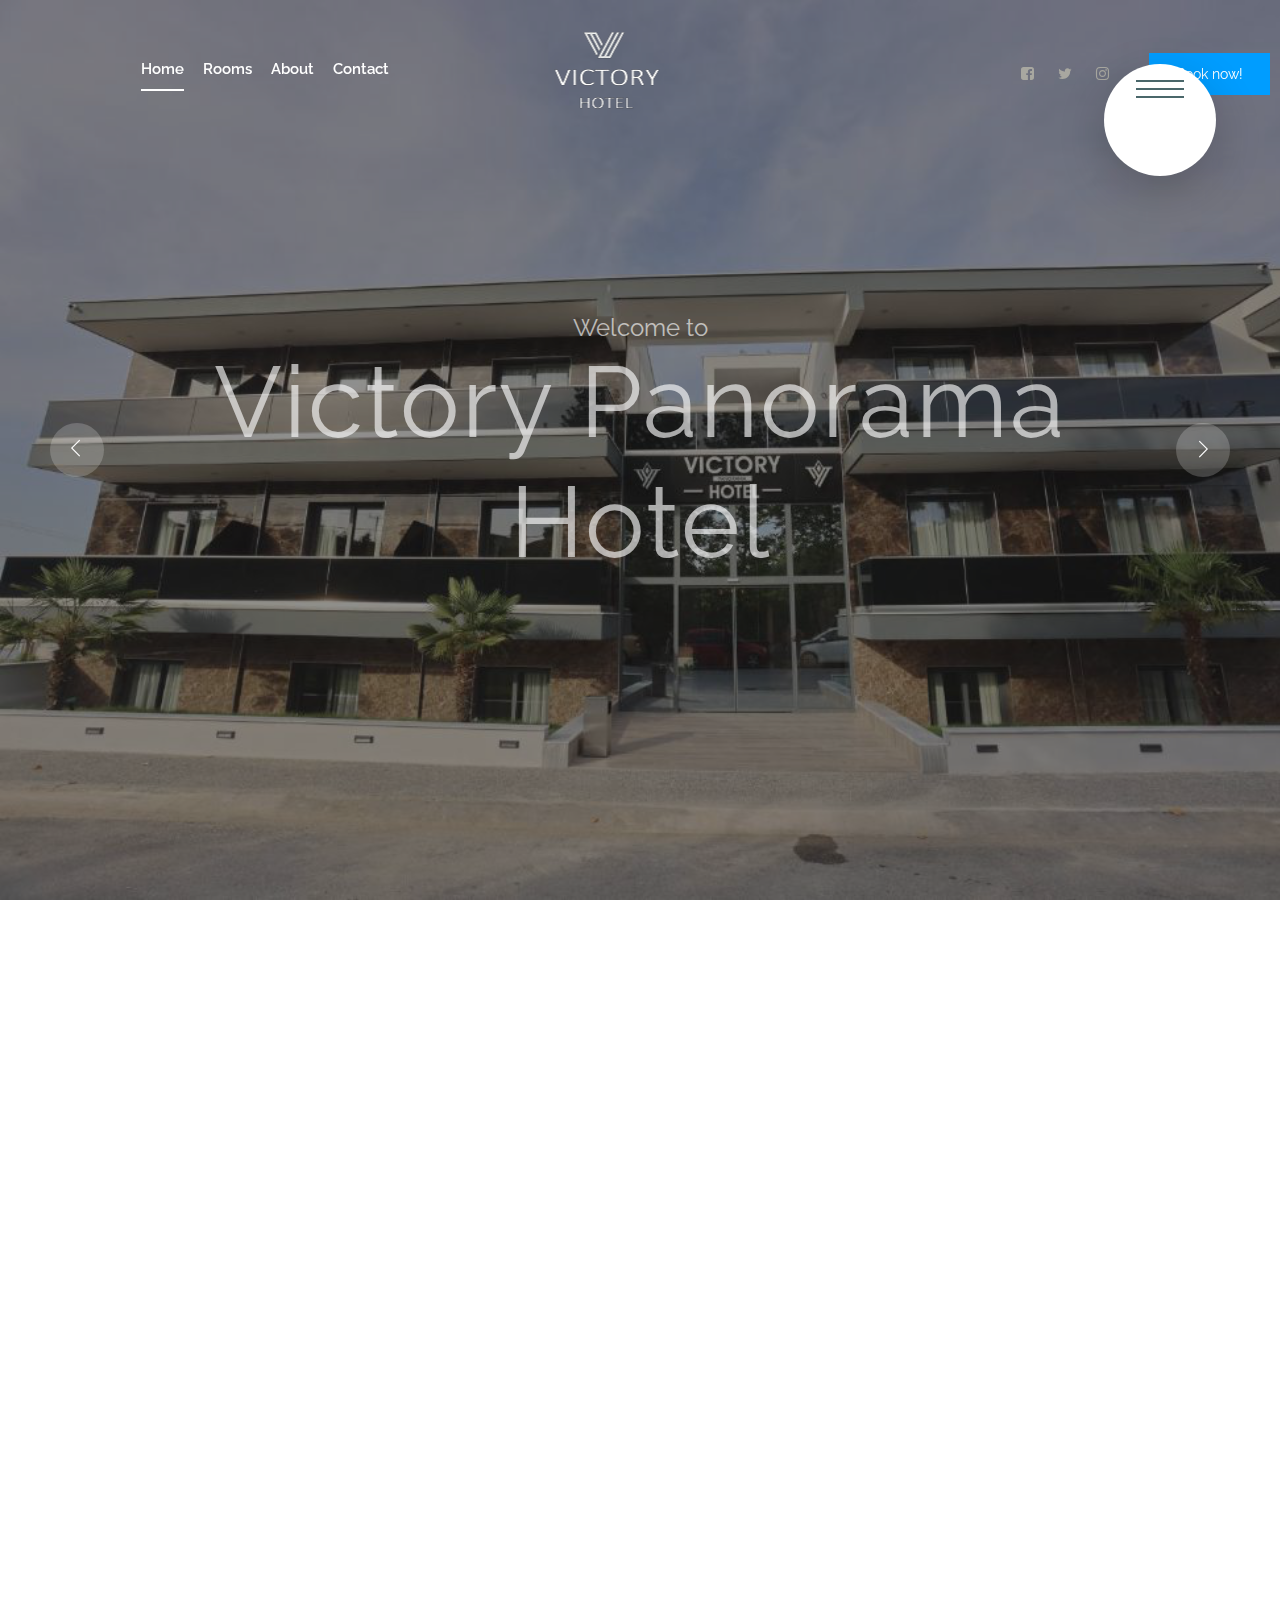
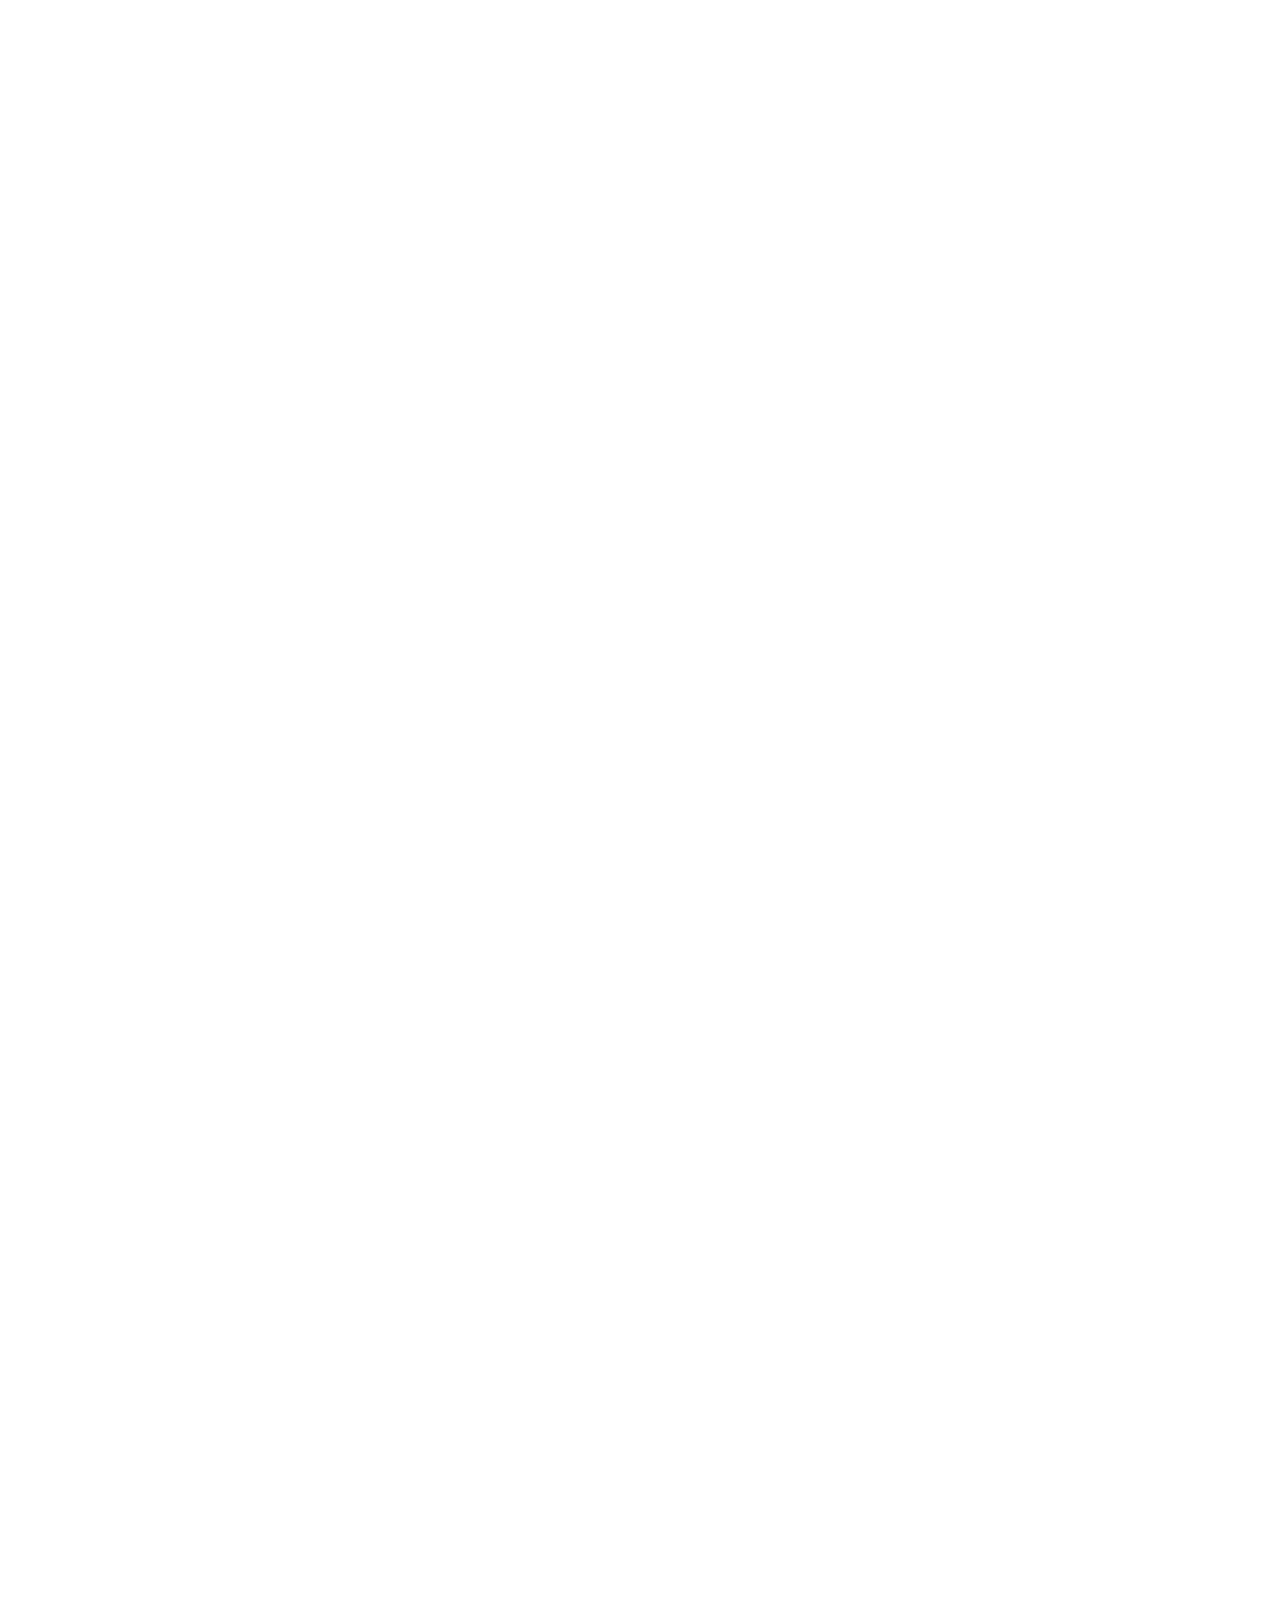
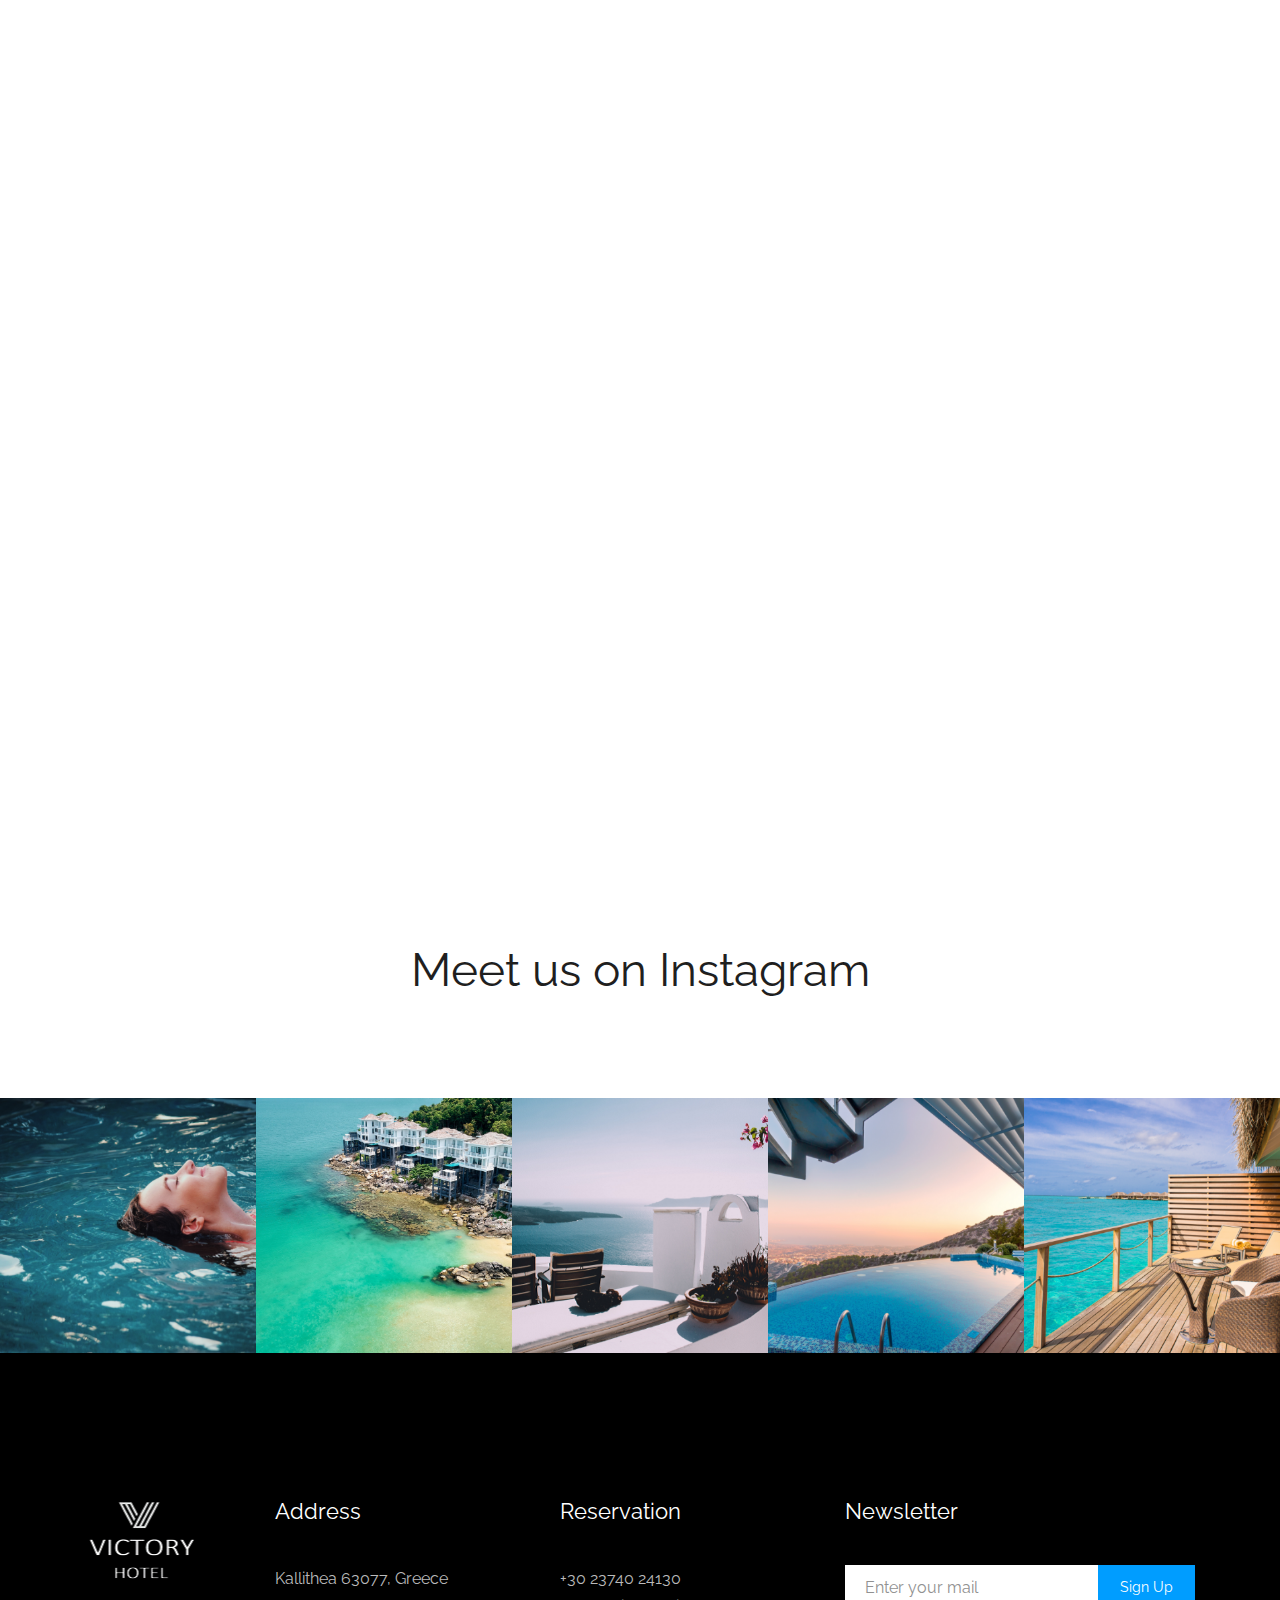
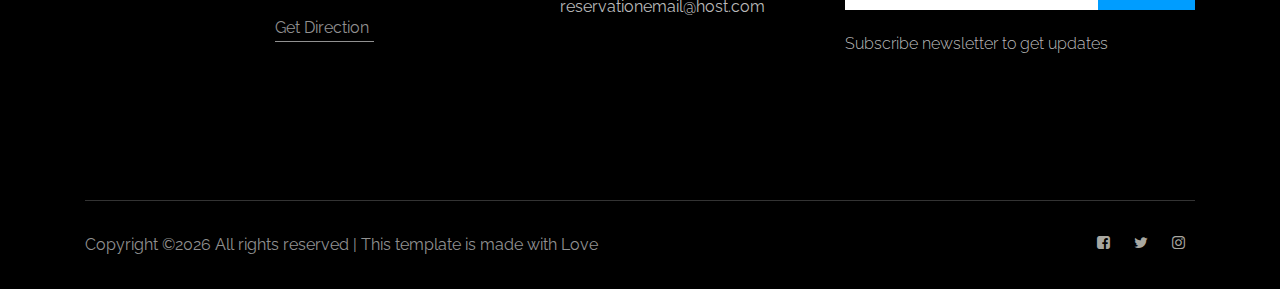
==== commit 485a5770: "add toggler menu" ====
--- a/index.html
+++ b/index.html
@@ -25,6 +25,10 @@
     <link rel="stylesheet" href="css/slicknav.css">
     <link rel="stylesheet" href="css/style.css">
 	<script src="https://ajax.googleapis.com/ajax/libs/jquery/3.6.4/jquery.min.js"></script>
+	<link href="https://fonts.googleapis.com/icon?family=Material+Icons"
+      rel="stylesheet">
+<!------ Include the above in your HEAD tag ---------->
+
 <script>
 $(document).ready(function(){
   
@@ -58,7 +62,7 @@
                             </div>
                         </div>
                         <div class="col-xl-2 col-lg-2">
-                            <div>
+                            <div class="col-sm-10 col-lg-10">
                                 <a class="logo-img" href="index.html">
                                     <img src="img/indexlogo.png" alt="">
                                 </a>
@@ -69,7 +73,9 @@
                                    <img src="img/email.png" alt="pin" height="30" width="30">
                                 </a>
 								<a class="genric-btn info d-lg-none" href="https://www.booking.com/" target="blank">Book now!</a>
+								
                             </div>
+							
                         </div>
                         <div class="col-xl-5 col-lg-4 d-none d-lg-block">
                             <div class="book_room">
@@ -98,15 +104,42 @@
                             </div>
                         </div>
                         <div class="col-12">
-                            <div class="mobile_menu d-block d-lg-none">
+                            <!-- <div class="mobile_menu d-lg-none"> -->
 								
-							</div>
-                        </div>
-                    </div>
-                </div>
-            </div>
-        </div>
+							<!-- </div> -->
+                        </div>
+						<div class="navigation">
+							<input type="checkbox" class="navigation__checkbox" id="nav-toggle">
+							<label for="nav-toggle" class="navigation__button">
+								<span class="navigation__icon" aria-label="toggle navigation menu"></span>
+							</label>
+							<div class="navigation__background"></div>
+
+							<nav class="navigation__nav" role="navigation">
+								<ul class="navigation__list">
+								<li class="navigation__item">
+									<a href="index.html" class="navigation__link">Home</a>
+								</li>
+								<li class="navigation__item">
+									<a href="rooms.html" class="navigation__link">Rooms</a>
+								</li>
+								<li class="navigation__item">
+									<a href="contact.html" class="navigation__link">Contact</a>
+								</li>
+								<li class="navigation__item">
+									<a href="about.html" class="navigation__link">About</a>
+								</li>
+								</ul>
+							</nav>
+						</div>
+                    </div>
+					
+                </div>
+            </div>
+        </div>
+		
     </header>
+	
     <!-- header-end -->
 
     <!-- slider_area_start -->
@@ -130,9 +163,8 @@
                     <div class="row">
                         <div class="col-xl-12">
                             <div class="slider_text text-center">
-                                <!-- <h3>Life is Beautiful</h3> -->
-                                <p>Unlock to enjoy the view of Kallithea</p> 
-                                <!-- <p>Unlock to enjoy the view of Kallithea</p> -->
+                                <h3>Life is Beautiful</h3>
+                                <p>Unlock to enjoy the view of Kallithea</p>
                             </div>
                         </div>
                     </div>
@@ -143,8 +175,9 @@
                     <div class="row">
                         <div class="col-xl-12">
                             <div class="slider_text text-center">
+                                <p>Welcome to</p>
                                 <h3>Victory Panorama Hotel</h3>
-                                <p>Unlock to enjoy the view of Kallithea</p>
+                                <!-- <p>Unlock to enjoy the view of Kallithea</p> -->
                             </div>
                         </div>
                     </div>
--- a/css/style.css
+++ b/css/style.css
@@ -1,5 +1,3946 @@
-@import url("https://fonts.googleapis.com/css?family=Raleway:300,400,500,600,700,800,900&display=swap");@import url("https://fonts.googleapis.com/css?family=Raleway:300,400,500,600,700,800,900&display=swap");.flex-center-start{display:-webkit-box;display:-ms-flexbox;display:flex;-webkit-box-align:center;-ms-flex-align:center;align-items:center;-webkit-box-pack:start;-ms-flex-pack:start;justify-content:start}body{font-family:'Raleway', sans-serif;font-weight:normal;font-style:normal}.img{max-width:100%;-webkit-transition:.3s;-moz-transition:.3s;-o-transition:.3s;transition:.3s}a,.button{-webkit-transition:.3s;-moz-transition:.3s;-o-transition:.3s;transition:.3s}a:focus,.button:focus,button:focus{text-decoration:none;outline:none}a:focus{color:#fff;text-decoration:none}a:focus,a:hover,.portfolio-cat a:hover,.footer -menu li a:hover{text-decoration:none;color:#1F1F1F}a,button{color:#1F1F1F;outline:medium none}h1,h2,h3,h4,h5{font-family:'Raleway', sans-serif;color:#1F1F1F}h1 a,h2 a,h3 a,h4 a,h5 a,h6 a{color:inherit}ul{margin:0px;padding:0px}li{list-style:none}p{font-size:16px;font-weight:300;line-height:28px;color:#4D4D4D;margin-bottom:13px;font-family:'Raleway', sans-serif}label{color:#7e7e7e;cursor:pointer;font-size:14px;font-weight:400}*::-moz-selection{background:#444;color:#fff;text-shadow:none}::-moz-selection{background:#444;color:#fff;text-shadow:none}::selection{background:#444;color:#fff;text-shadow:none}*::-webkit-input-placeholder{color:#cccccc;font-size:14px;opacity:1}*:-ms-input-placeholder{color:#cccccc;font-size:14px;opacity:1}*::-ms-input-placeholder{color:#cccccc;font-size:14px;opacity:1}*::placeholder{color:#cccccc;font-size:14px;opacity:1}h3{font-size:24px}.mb-65{margin-bottom:67px}.black-bg{background:#020c26 !important}.white-bg{background:#ffffff}.gray-bg{background:#f5f5f5}.bg-img-1{background-image:url(../img/slider/slider-img-1.jpg)}.bg-img-2{background-image:url(../img/background-img/bg-img-2.jpg)}.cta-bg-1{background-image:url(../img/background-img/bg-img-3.jpg)}.overlay{position:relative;z-index:0}.overlay::before{position:absolute;content:"";background-color:#1f1f1f;top:0;left:0;width:100%;height:100%;z-index:-1;opacity:.5}.overlay2{position:relative;z-index:0}.overlay2::before{position:absolute;content:"";background-color:#131313;top:0;left:0;width:100%;height:100%;z-index:-1;opacity:0.2}.section-padding{padding-top:120px;padding-bottom:120px}.pt-120{padding-top:120px}.owl-carousel .owl-nav div{background:transparent;height:54px;left:0px;line-height:54px;position:absolute;text-align:center;top:50%;-webkit-transform:translateY(-50%);-ms-transform:translateY(-50%);transform:translateY(-50%);-webkit-transition:all 0.3s ease 0s;-o-transition:all 0.3s ease 0s;transition:all 0.3s ease 0s;width:54px;font-size:25px;color:#fff;background-color:rgba(255,255,255,0.2);border-radius:50%;left:50px;font-size:18px;line-height:54px}.owl-carousel .owl-nav div.owl-next{left:auto;right:50px}.owl-carousel .owl-nav div.owl-next i{position:relative;right:0;top:1px}.owl-carousel .owl-nav div.owl-prev i{position:relative;right:1px;top:0px}.owl-carousel:hover .owl-nav div{opacity:1;visibility:visible}.owl-carousel:hover .owl-nav div:hover{color:#fff;background:#009DFF}.mb-20px{margin-bottom:20px}.boxed-btn{background:#fff;color:#131313;display:inline-block;padding:18px 44px;font-family:"Raleway",sans-serif;font-size:14px;font-weight:400;border:0;border:1px solid #009DFF;letter-spacing:3px;text-align:center;color:#009DFF !important;text-transform:uppercase;cursor:pointer}.boxed-btn:hover{background:#009DFF;color:#fff !important;border:1px solid #009DFF}.boxed-btn:focus{outline:none}.boxed-btn.large-width{width:220px}.boxed-btn3{background:#009DFF;color:#fff;display:inline-block;padding:18px 44px;font-family:"Raleway",sans-serif;font-size:14px;font-weight:400;border:0;border:1px solid #009DFF;letter-spacing:3px;text-align:center;color:#fff !important;text-transform:uppercase;-webkit-transition:.5s;-moz-transition:.5s;-o-transition:.5s;transition:.5s;cursor:pointer}.boxed-btn3:hover{background:#fff;color:#009DFF !important;border:1px solid #009DFF}.boxed-btn3:focus{outline:none}.boxed-btn3.large-width{width:220px}.boxed-btn2{background:transparent;color:#fff;display:inline-block;padding:18px 24px;font-family:"Raleway",sans-serif;font-size:14px;font-weight:400;border:0;border:1px solid #fff;letter-spacing:2px;text-transform:uppercase}.boxed-btn2:hover{background:#fff;color:#131313 !important}.boxed-btn2:focus{outline:none}.line-button{color:#919191;font-size:16px;font-weight:400;display:inline-block;position:relative;padding-right:5px;padding-bottom:2px}.line-button::before{position:absolute;content:"";background:#919191;width:100%;height:1px;bottom:0;left:0}.line-button:hover{color:#009DFF}.line-button:hover::before{background:#009DFF}.book_now{display:inline-block;font-size:14px;color:#009DFF;border:1px solid #009DFF;text-transform:capitalize;padding:10px 25px}.book_now:hover{background:#009DFF;color:#fff}.section_title span{color:#009DFF;font-size:14px;font-weight:400;margin-bottom:15px;display:block}.section_title h3{font-size:46px;font-weight:400;line-height:56px;color:#1F1F1F}@media (max-width: 767px){.section_title h3{font-size:30px;line-height:36px}}@media (min-width: 768px) and (max-width: 991px){.section_title h3{font-size:36px;line-height:42px}}@media (max-width: 767px){.section_title h3 br{display:none}}.mb-100{margin-bottom:100px}@media (max-width: 767px){.mb-100{margin-bottom:40px}}@media (max-width: 767px){.mobile_menu{position:absolute;right:0px;width:100%;z-index:9}}.slicknav_menu .slicknav_nav{background:#fff;float:right;margin-top:0;padding:0;width:95%;padding:0;border-radius:0px;margin-top:5px;position:absolute;left:0;right:0;margin:auto;top:11px}.slicknav_menu .slicknav_nav a:hover{background:transparent;color:#009DFF}.slicknav_menu .slicknav_nav a.active{color:#009DFF}@media (max-width: 767px){.slicknav_menu .slicknav_nav a i{display:none}}@media (min-width: 768px) and (max-width: 991px){.slicknav_menu .slicknav_nav a i{display:none}}.slicknav_menu .slicknav_nav .slicknav_btn{background-color:transparent;cursor:pointer;margin-bottom:10px;margin-top:-40px;position:relative;z-index:99;border:1px solid #ddd;top:3px;right:5px;top:-32px}.slicknav_menu .slicknav_nav .slicknav_btn .slicknav_icon{margin-right:6px;margin-top:3px;position:relative;padding-bottom:3px;top:-11px;right:-5px}@media (max-width: 767px){.slicknav_menu{margin-right:0px}}.slicknav_nav .slicknav_arrow{float:right;font-size:22px;position:relative;top:-9px}.slicknav_btn{background-color:transparent;cursor:pointer;margin-bottom:10px;position:relative;z-index:99;border:none;border-radius:3px;top:5px;padding:5px;right:5px;margin-top:-5px;top:-31px}.slicknav_btn{background-color:transparent;cursor:pointer;margin-bottom:10px;position:relative;z-index:99;border:none;border-radius:3px;top:5px;padding:5px;right:0;margin-top:-5px;top:-41px}.header-area{position:absolute;left:0;right:0;width:100%;top:0;z-index:9;padding-top:28px}@media (max-width: 767px){.header-area{padding-top:0}}@media (min-width: 768px) and (max-width: 991px){.header-area{padding-top:0}}.header-area .main-header-area{padding:0 150px}@media (max-width: 767px){.header-area .main-header-area{padding:10px 10px}}@media (min-width: 768px) and (max-width: 991px){.header-area .main-header-area{padding:10px 10px}}@media (min-width: 992px) and (max-width: 1200px){.header-area .main-header-area{padding:0 20px}}@media (min-width: 1200px) and (max-width: 1500px){.header-area .main-header-area{padding:0 10px}}.header-area .main-header-area .logo-img{text-align:center}@media (max-width: 767px){.header-area .main-header-area .logo-img{text-align:left}}@media (min-width: 768px) and (max-width: 991px){.header-area .main-header-area .logo-img{text-align:left}}@media (min-width: 992px) and (max-width: 1200px){.header-area .main-header-area .logo-img{text-align:left}}@media (max-width: 767px){.header-area .main-header-area .logo-img img{width:70px}}@media (min-width: 768px) and (max-width: 991px){.header-area .main-header-area .logo-img img{width:70px}}.header-area .main-header-area .book_room{display:-webkit-box;display:-moz-box;display:-ms-flexbox;display:-webkit-flex;display:flex;-webkit-align-items:center;-moz-align-items:center;-ms-align-items:center;align-items:center;-webkit-justify-content:flex-end;-moz-justify-content:flex-end;-ms-justify-content:flex-end;justify-content:flex-end;-ms-flex-pack:flex-end}.header-area .main-header-area .book_room .socail_links ul li{display:inline-block}.header-area .main-header-area .book_room .socail_links ul li a{color:#A8A7A0;margin:0 10px;font-size:15px}.header-area .main-header-area .book_room .socail_links ul li a:hover{color:#fff}.header-area .main-header-area .book_room .book_btn{margin-left:30px}.header-area .main-header-area .book_room .book_btn a{background:#009DFF;padding:12px 26px;font-size:14px;font-weight:400;border:1px solid transparent;color:#fff}.header-area .main-header-area .book_room .book_btn a:hover{background:#fff;color:#009DFF;border:1px solid #009DFF}.header-area .main-header-area .main-menu{text-align:center;padding:12px 0}.header-area .main-header-area .main-menu ul li{display:inline-block;position:relative;margin-right:50px}@media (min-width: 992px) and (max-width: 1200px){.header-area .main-header-area .main-menu ul li{margin-right:20px}}@media (min-width: 1200px) and (max-width: 1500px){.header-area .main-header-area .main-menu ul li{margin-right:15px}}.header-area .main-header-area .main-menu ul li a{color:#fff;font-size:16px;text-transform:capitalize;font-weight:600;display:inline-block;padding:0px 0px 10px 0px;font-family:"Raleway",sans-serif;position:relative;text-transform:capitalize}@media (min-width: 992px) and (max-width: 1200px){.header-area .main-header-area .main-menu ul li a{font-size:15px}}@media (min-width: 1200px) and (max-width: 1500px){.header-area .main-header-area .main-menu ul li a{font-size:15px}}.header-area .main-header-area .main-menu ul li a i{font-size:9px}@media (max-width: 767px){.header-area .main-header-area .main-menu ul li a i{display:none !important}}@media (min-width: 768px) and (max-width: 991px){.header-area .main-header-area .main-menu ul li a i{display:none !important}}.header-area .main-header-area .main-menu ul li a::before{position:absolute;content:"";background:#fff;width:100%;height:2px;bottom:0;left:0;opacity:0;transform:scaleX(0);-webkit-transition:.3s;-moz-transition:.3s;-o-transition:.3s;transition:.3s}.header-area .main-header-area .main-menu ul li a:hover::before{opacity:1;transform:scaleX(1)}.header-area .main-header-area .main-menu ul li a.active::before{opacity:1;transform:scaleX(1)}.header-area .main-header-area .main-menu ul li a:hover{color:#fff}.header-area .main-header-area .main-menu ul li .submenu{position:absolute;left:0;top:140%;background:#fff;width:200px;z-index:2;box-shadow:0 0 10px rgba(0,0,0,0.02);opacity:0;visibility:hidden;text-align:left;-webkit-transition:.6s;-moz-transition:.6s;-o-transition:.6s;transition:.6s}.header-area .main-header-area .main-menu ul li .submenu li{display:block}.header-area .main-header-area .main-menu ul li .submenu li a{padding:10px 15px;position:inherit;-webkit-transition:.3s;-moz-transition:.3s;-o-transition:.3s;transition:.3s;display:block;color:#000}.header-area .main-header-area .main-menu ul li .submenu li a::before{display:none}.header-area .main-header-area .main-menu ul li .submenu li:hover a{color:#000}.header-area .main-header-area .main-menu ul li:hover>.submenu{opacity:1;visibility:visible;top:100%}.header-area .main-header-area .main-menu ul li:hover>a::before{opacity:1;transform:scaleX(1)}.header-area .main-header-area .main-menu ul li:first-child a{padding-left:0}.header-area .main-header-area.sticky{box-shadow:0px 3px 16px 0px rgba(0,0,0,0.1);position:fixed;width:100%;top:-70px;left:0;right:0;z-index:99;transform:translateY(70px);transition:transform 500ms ease, background 500ms ease;-webkit-transition:transform 500ms ease, background 500ms ease;box-shadow:0px 3px 16px 0px rgba(0,0,0,0.1);padding:10px 150px;background:#000}@media (max-width: 767px){.header-area .main-header-area.sticky{padding:10px 10px}}@media (min-width: 768px) and (max-width: 991px){.header-area .main-header-area.sticky{padding:10px 10px}}@media (min-width: 992px) and (max-width: 1200px){.header-area .main-header-area.sticky{padding:10px 20px}}@media (min-width: 1200px) and (max-width: 1500px){.header-area .main-header-area.sticky{padding:10px 20px}}.header-area .main-header-area.sticky .main-menu{padding:0}.slider_bg_1{background-image:url(../img/banner/banner.png)}.slider_bg_2{background-image:url(../img/banner/banner2.png)}.slider_area .single_slider{height:100vh;background-size:cover;background-repeat:no-repeat}.slider_area .single_slider .slider_text h3{color:#ffffff;font-family:"Raleway",sans-serif;font-size:100px;text-transform:capitalize;letter-spacing:2px;font-weight:400;margin-bottom:4px}@media (max-width: 767px){.slider_area .single_slider .slider_text h3{font-size:33px;letter-spacing:3px}}@media (min-width: 768px) and (max-width: 991px){.slider_area .single_slider .slider_text h3{font-size:30px}}@media (min-width: 992px) and (max-width: 1200px){.slider_area .single_slider .slider_text h3{font-size:35px;letter-spacing:3px}}.slider_area .single_slider .slider_text p{font-size:24px;font-weight:400;color:#ffffff;margin-bottom:0;margin-top:0}@media (min-width: 992px) and (max-width: 1200px){.slider_area .single_slider .slider_text p{font-size:16px}}@media (max-width: 767px){.slider_area .single_slider .slider_text p{font-size:16px}}.about_area{padding-top:100px;padding-bottom:100px}@media (max-width: 767px){.about_area{padding-top:40px;padding-bottom:40px}}@media (min-width: 768px) and (max-width: 991px){.about_area{padding-top:80px;padding-bottom:80px}}@media (min-width: 992px) and (max-width: 1200px){.about_area{padding-top:100px;padding-bottom:100px}}.about_area .about_info p{font-size:16px;line-height:28px;font-size:16px;line-height:28px;margin-top:0;margin-bottom:47px}@media (max-width: 767px){.about_area .about_info a{margin-bottom:30px}}.about_area .about_thumb{-webkit-justify-content:flex-end;-moz-justify-content:flex-end;-ms-justify-content:flex-end;justify-content:flex-end;-ms-flex-pack:flex-end}@media (min-width: 768px) and (max-width: 991px){.about_area .about_thumb{-webkit-justify-content:flex-start;-moz-justify-content:flex-start;-ms-justify-content:flex-start;justify-content:flex-start;-ms-flex-pack:flex-start;margin-top:30px}}.about_area .about_thumb img{width:100%}.about_area .about_thumb .img_2{margin-top:40px;margin-left:10px}@media (min-width: 768px) and (max-width: 991px){.about_area .about_thumb2{margin-bottom:30px}}.about_area .about_thumb2 img{width:100%}.about_area .about_thumb2 .img_2{margin-top:40px;margin-left:10px}.about_bg_room1{background-image:url(../img/rooms/room_1.jpg)}.about_bg_1{background-image:url(../img/banner/about_banner.png)}.about_info_area{margin-top:50px}@media (min-width: 768px) and (max-width: 991px){.about_info_area{padding-left:0px}}@media (max-width: 767px){.about_info_area{padding-left:0px}}@media (min-width: 992px) and (max-width: 1200px){.about_info_area{padding-left:0px}}@media (min-width: 1200px) and (max-width: 1500px){.about_info_area{padding-left:0px}}.about_info_area .single_slider{height:750px;background-size:cover;background-position:center center;background-repeat:no-repeat}@media (max-width: 767px){.about_info_area .single_slider{height:400px}}@media (min-width: 768px) and (max-width: 991px){.about_info_area .single_slider{height:400px}}@media (min-width: 992px) and (max-width: 1200px){.about_info_area .single_slider{height:500px}}.about_main_info{padding-top:100px}@media (max-width: 767px){.about_main_info{padding-top:50px}}.about_main_info .single_about_info{margin-bottom:43px}@media (max-width: 767px){.about_main_info .single_about_info{margin-bottom:30px}}.about_main_info .single_about_info h3{font-size:22px;color:#1F1F1F;margin-bottom:0;margin-bottom:10px;line-height:32px}.about_main_info .single_about_info p{font-size:16px;line-height:28px;font-weight:400;color:#4D4D4D}@media (max-width: 767px){.about_main_info .single_about_info p br{display:none}}@media (min-width: 768px) and (max-width: 991px){.about_main_info .single_about_info p br{display:none}}@media (min-width: 992px) and (max-width: 1200px){.about_main_info .single_about_info p br{display:none}}@media (min-width: 1200px) and (max-width: 1500px){.about_main_info .single_about_info p br{display:none}}.offers_area{padding-bottom:100px}@media (max-width: 767px){.offers_area{padding-bottom:40px}}.offers_area.padding_top{padding-top:200px}@media (max-width: 767px){.offers_area.padding_top{padding-top:40px}}@media (min-width: 768px) and (max-width: 991px){.offers_area.padding_top{padding-top:80px}}@media (min-width: 992px) and (max-width: 1200px){.offers_area.padding_top{padding-top:80px}}@media (max-width: 767px){.offers_area .single_offers{margin-bottom:30px}}.offers_area .single_offers .about_thumb{overflow:hidden}.offers_area .single_offers .about_thumb img{width:100%;-webkit-transform:scale(1);-moz-transform:scale(1);-ms-transform:scale(1);transform:scale(1);-webkit-transition:.3s;-moz-transition:.3s;-o-transition:.3s;transition:.3s}.offers_area .single_offers h3{font-size:22px;font-weight:400;color:#1F1F1F;margin-top:32px}@media (min-width: 768px) and (max-width: 991px){.offers_area .single_offers h3{font-size:18px}}@media (min-width: 768px) and (max-width: 991px){.offers_area .single_offers h3 br{display:none}}.offers_area .single_offers ul{margin-top:17px;margin-bottom:30px}.offers_area .single_offers ul li{font-size:16px;color:#4D4D4D;line-height:28px;position:relative;z-index:9;padding-left:23px}.offers_area .single_offers ul li::before{position:absolute;content:"";width:8px;height:8px;background:#4D4D4D;left:0;top:50%;-webkit-transform:translateY(-50%);-moz-transform:translateY(-50%);-ms-transform:translateY(-50%);transform:translateY(-50%);border-radius:50%}.offers_area .single_offers a{width:100%;text-align:center}.offers_area .single_offers:hover .about_thumb img{width:100%;-webkit-transform:scale(1.1);-moz-transform:scale(1.1);-ms-transform:scale(1.1);transform:scale(1.1)}.video_bg{background-image:url(../img/video/video.jpg)}.video_area{padding:250px 0;background-size:cover;background-position:center center}@media (max-width: 767px){.video_area{padding:100px 0}}@media (min-width: 768px) and (max-width: 991px){.video_area{padding:100px 0}}.video_area .video_area_inner span{font-size:14px;color:#fff}.video_area .video_area_inner h3{font-size:46px;color:#fff;line-height:56px;font-weight:400;margin-top:12px;margin-bottom:28px}@media (max-width: 767px){.video_area .video_area_inner h3{font-size:30px}}.video_area .video_area_inner a{width:60px;height:60px;background:#fff;line-height:60px;font-size:15px;color:#009DFF;display:inline-block;-webkit-border-radius:50%;-moz-border-radius:50%;border-radius:50%}.video_area .video_area_inner a i{position:relative;left:2px}.features_room{padding-top:93px;display:block;overflow:hidden}@media (max-width: 767px){.features_room{padding-top:40px}}@media (min-width: 768px) and (max-width: 991px){.features_room{padding-top:0}}.features_room .rooms_here .single_rooms{position:relative;width:50%;float:left}@media (max-width: 767px){.features_room .rooms_here .single_rooms{width:100%;margin-bottom:30px}}.features_room .rooms_here .single_rooms::before{position:absolute;left:0;top:0;width:100%;height:100%;content:"";background:#ffffff;background:-moz-linear-gradient(top, #fff 0%, #000 77%);background:-webkit-linear-gradient(top, #fff 0%, #000 77%);background:linear-gradient(to bottom, #fff 0%, #000 77%);filter:progid:DXImageTransform.Microsoft.gradient( startColorstr='#ffffff', endColorstr='#000000',GradientType=0 );z-index:1;opacity:.5}.features_room .rooms_here .single_rooms .room_thumb{position:relative;overflow:hidden}.features_room .rooms_here .single_rooms .room_thumb img{width:100%;-webkit-transform:scale(1);-moz-transform:scale(1);-ms-transform:scale(1);transform:scale(1);-webkit-transition:.5s;-moz-transition:.5s;-o-transition:.5s;transition:.5s}.features_room .rooms_here .single_rooms .room_thumb .room_heading{position:absolute;left:0;right:0;bottom:0px;padding:60px 60px 47px 60px}@media (max-width: 767px){.features_room .rooms_here .single_rooms .room_thumb .room_heading{padding:20px}}@media (min-width: 768px) and (max-width: 991px){.features_room .rooms_here .single_rooms .room_thumb .room_heading{padding:20px}}.features_room .rooms_here .single_rooms .room_thumb .room_heading span{font-size:14px;color:#FFFFFF;margin-bottom:9px;display:block;position:relative;z-index:8}.features_room .rooms_here .single_rooms .room_thumb .room_heading h3{font-size:30px;color:#fff;position:relative;z-index:8}@media (max-width: 767px){.features_room .rooms_here .single_rooms .room_thumb .room_heading h3{font-size:20px}}.features_room .rooms_here .single_rooms .room_thumb .room_heading a{color:#fff;text-transform:capitalize;font-weight:600;position:relative;z-index:8;-webkit-transform:translateY(-40px);-moz-transform:translateY(-40px);-ms-transform:translateY(-40px);transform:translateY(-40px);opacity:0;visibility:hidden}.features_room .rooms_here .single_rooms .room_thumb .room_heading a:hover{color:#009DFF}.features_room .rooms_here .single_rooms:hover img{width:100%;-webkit-transform:scale(1.1);-moz-transform:scale(1.1);-ms-transform:scale(1.1);transform:scale(1.1)}.features_room .rooms_here .single_rooms:hover .room_heading a{-webkit-transform:translateY(0px);-moz-transform:translateY(0px);-ms-transform:translateY(0px);transform:translateY(0px);opacity:1;visibility:visible}.forQuery{padding-top:200px;padding-bottom:200px}@media (max-width: 767px){.forQuery{padding:60px 0}}@media (min-width: 768px) and (max-width: 991px){.forQuery{padding:100px 0}}@media (min-width: 992px) and (max-width: 1200px){.forQuery{padding:100px 0}}@media (min-width: 1200px) and (max-width: 1500px){.forQuery{padding:100px 0}}.forQuery .Query_border{border:1px solid #BABABA;padding:38px 50px}@media (max-width: 767px){.forQuery .Query_border{padding:20px 20px}}.forQuery .Query_border .Query_text{text-align:left}.forQuery .Query_border p{font-size:30px;color:#1F1F1F;font-weight:400;margin-bottom:0}@media (max-width: 767px){.forQuery .Query_border p{margin-bottom:20px;font-size:18px;text-align:center}}@media (min-width: 768px) and (max-width: 991px){.forQuery .Query_border p{font-size:18px}}.forQuery .Query_border .phone_num{text-align:right}@media (max-width: 767px){.forQuery .Query_border .phone_num{text-align:center}}.forQuery .Query_border .phone_num a{background:#009DFF;color:#fff;padding:12px 53px;border-radius:30px;display:inline-block;font-size:18px;border:1px solid transparent}.forQuery .Query_border .phone_num a:hover{color:#009DFF;border:1px solid #009DFF;background:#fff}.instragram_area{display:block;overflow:hidden}.instragram_area .single_instagram{width:20%;float:left;position:relative;overflow:hidden}@media (max-width: 767px){.instragram_area .single_instagram{width:100%}}@media (min-width: 768px) and (max-width: 991px){.instragram_area .single_instagram{width:50%}}.instragram_area .single_instagram img{width:100%;-webkit-transform:scaleX(1);-moz-transform:scaleX(1);-ms-transform:scaleX(1);transform:scaleX(1);-webkit-transition:.5s;-moz-transition:.5s;-o-transition:.5s;transition:.5s}.instragram_area .single_instagram .ovrelay{position:absolute;left:0;top:0;width:100%;height:100%;background:rgba(0,0,0,0.2);-webkit-transform:translateX(-80%);-moz-transform:translateX(-80%);-ms-transform:translateX(-80%);transform:translateX(-80%);-webkit-transition:.5s;-moz-transition:.5s;-o-transition:.5s;transition:.5s;opacity:0;visibility:hidden}.instragram_area .single_instagram .ovrelay a{color:#fff;position:absolute;left:0;top:50%;transform:translateY(-50%);right:0;text-align:center;font-size:34px;-webkit-transform:translateY(-50%);-moz-transform:translateY(-50%);-ms-transform:translateY(-50%);transform:translateY(-50%)}.instragram_area .single_instagram:hover .ovrelay{-webkit-transform:translateX(0%);-moz-transform:translateX(0%);-ms-transform:translateX(0%);transform:translateX(0%);opacity:1;visibility:visible}.instragram_area .single_instagram:hover img{-webkit-transform:scaleX(1.1);-moz-transform:scaleX(1.1);-ms-transform:scaleX(1.1);transform:scaleX(1.1)}#test-form .white-popup-block .popup_inner .gj-datepicker span{color:red}#test-form .white-popup-block input{width:100%;height:50px}.gj-datepicker input{width:100%;height:50px;border:1px solid #ddd;padding:17px;font-size:12px;color:#919191;margin-bottom:20px}.gj-datepicker-md [role="right-icon"]{position:absolute;right:0px;top:0px;font-size:14px;color:#919191;margin-right:15px;top:16px}.gj-picker-md{font-family:"Roboto","Helvetica","Arial",sans-serif;font-size:16px;font-weight:400;letter-spacing:.04em;line-height:1;color:rgba(0,0,0,0.87);padding:10px;padding:20px;border:1px solid #E0E0E0}.footer{background:#000}.footer .footer_top{padding-top:145px;padding-bottom:129px}@media (max-width: 767px){.footer .footer_top{padding-top:60px;padding-bottom:30px}}@media (max-width: 767px){.footer .footer_top .footer_widget{margin-bottom:30px}}@media (min-width: 768px) and (max-width: 991px){.footer .footer_top .footer_widget{margin-bottom:30px}}.footer .footer_top .footer_widget .footer_title{font-size:22px;font-weight:400;color:#fff;text-transform:capitalize;margin-bottom:40px}@media (max-width: 767px){.footer .footer_top .footer_widget .footer_title{margin-bottom:20px}}.footer .footer_top .footer_widget p.footer_text{font-size:16px;color:#BABABA;margin-bottom:23px;font-weight:400;line-height:28px}.footer .footer_top .footer_widget ul li a{font-size:16px;color:#BABABA;line-height:42px}.footer .footer_top .footer_widget ul li a:hover{color:#009DFF}.footer .footer_top .footer_widget .newsletter_form{position:relative;margin-bottom:20px}.footer .footer_top .footer_widget .newsletter_form input{width:100%;height:45px;background:#fff;padding-left:20px;font-size:16px;color:#000;border:none}.footer .footer_top .footer_widget .newsletter_form input::placeholder{font-size:16px;color:#919191}.footer .footer_top .footer_widget .newsletter_form button{position:absolute;top:0;right:0;height:100%;border:none;font-size:14px;color:#fff;background:#009DFF;padding:10px;padding:0 22px;cursor:pointer}.footer .footer_top .footer_widget .newsletter_text{font-size:16px;color:#BABABA}.footer .copy-right_text{padding-bottom:30px}.footer .copy-right_text .footer_border{border-top:1px solid rgba(255,255,255,0.2);padding-bottom:30px}.footer .copy-right_text .copy_right{font-size:16px;color:#919191;margin-bottom:0;font-weight:400}@media (max-width: 767px){.footer .copy-right_text .copy_right{font-size:14px}}.footer .copy-right_text .copy_right a{color:#009DFF}.footer .copy-right_text .socail_links{text-align:right}@media (max-width: 767px){.footer .copy-right_text .socail_links{text-align:center;margin-top:30px}}.footer .copy-right_text .socail_links ul li{display:inline-block}.footer .copy-right_text .socail_links ul li a{color:#A8A7A0;margin:0 10px;font-size:15px}.footer .copy-right_text .socail_links ul li a:hover{color:#fff}.breadcam_bg{background-image:url(../img/banner/banner3.jpg)}.breadcam_bg_1{background-image:url(../img/banner/bradcam2.png)}.doubleroom_bg_1{background-image:url(../img/rooms/room_2.jpg)}.tripleroom_bg_1{background-image:url(../img/rooms/room_4.jpg)}.breadcam_bg_2{background-image:url(../img/banner/bradcam3.png)}.bradcam_area{padding:170px;background-size:cover;background-position:center center;text-align:center;padding:269px 0 159px 0}@media (max-width: 767px){.bradcam_area{padding:150px 0}}.bradcam_area h3{font-size:60px;color:#fff;font-weight:400;margin-bottom:0;text-transform:capitalize}@media (max-width: 767px){.bradcam_area h3{font-size:30px}}.popup_box{background:#fff;display:inline-block;z-index:9;width:681px;padding:60px 40px}.popup_box h3{text-align:center;font-size:22px;color:#1F1F1F;margin-bottom:46px}.popup_box .boxed-btn3{width:100%;text-transform:capitalize}.popup_box .nice-select{-webkit-tap-highlight-color:transparent;background-color:#fff;border:solid 1px #E2E2E2;box-sizing:border-box;clear:both;cursor:pointer;display:block;float:left;font-family:"Raleway",sans-serif;font-weight:normal;width:100% !important;line-height:50px;outline:none;padding-left:18px;padding-right:30px;position:relative;text-align:left !important;-webkit-transition:all 0.2s ease-in-out;transition:all 0.2s ease-in-out;-webkit-user-select:none;-moz-user-select:none;-ms-user-select:none;user-select:none;white-space:nowrap;width:auto;border-radius:0;margin-bottom:30px;height:50px !important;font-size:16px;font-weight:400;color:#919191}.popup_box .nice-select::after{content:"\f0d7";display:block;height:5px;margin-top:-5px;pointer-events:none;position:absolute;right:17px;top:3px;transition:all 0.15s ease-in-out;width:5px;font-family:fontawesome;color:#919191;font-size:15px}.popup_box .nice-select.open .list{opacity:1;pointer-events:auto;-webkit-transform:scale(1) translateY(0);-ms-transform:scale(1) translateY(0);transform:scale(1) translateY(0);height:200px;overflow-y:scroll}.popup_box .nice-select.list{height:200px;overflow-y:scroll}#test-form{display:inline-block;margin:auto;text-align:center;position:absolute;left:50%;top:50%;-webkit-transform:translate(-50%, -50%);-moz-transform:translate(-50%, -50%);-ms-transform:translate(-50%, -50%);transform:translate(-50%, -50%)}#test-form .mfp-close-btn-in .mfp-close{color:#333;display:none !important}#test-form button.mfp-close{display:none !important}.mfp-bg{top:0;left:0;width:100%;height:100%;z-index:1042;overflow:hidden;position:fixed;background:#000000;opacity:.7}.dropdown .dropdown-menu{-webkit-transition:all 0.3s;-moz-transition:all 0.3s;-ms-transition:all 0.3s;-o-transition:all 0.3s;transition:all 0.3s}.contact-info{margin-bottom:25px}.contact-info__icon{margin-right:20px}.contact-info__icon i,.contact-info__icon span{color:#8f9195;font-size:27px}.contact-info .media-body h3{font-size:16px;margin-bottom:0;font-size:16px;color:#2a2a2a}.contact-info .media-body h3 a:hover{color:#ff5e13}.contact-info .media-body p{color:#8a8a8a}.contact-title{font-size:27px;font-weight:600;margin-bottom:20px}.form-contact label{font-size:14px}.form-contact .form-group{margin-bottom:30px}.form-contact .form-control{border:1px solid #e5e6e9;border-radius:0px;height:48px;padding-left:18px;font-size:13px;background:transparent}.form-contact .form-control:focus{outline:0;box-shadow:none}.form-contact .form-control::placeholder{font-weight:300;color:#999999}.form-contact textarea{border-radius:0px;height:100% !important}.modal-message .modal-dialog{position:absolute;top:36%;left:50%;transform:translateX(-50%) translateY(-50%) !important;margin:0px;max-width:500px;width:100%}.modal-message .modal-dialog .modal-content .modal-header{text-align:center;display:block;border-bottom:none;padding-top:50px;padding-bottom:50px}.modal-message .modal-dialog .modal-content .modal-header .close{position:absolute;right:-15px;top:-15px;padding:0px;color:#fff;opacity:1;cursor:pointer}.modal-message .modal-dialog .modal-content .modal-header h2{display:block;text-align:center;padding-bottom:10px}.modal-message .modal-dialog .modal-content .modal-header p{display:block}.contact-section{padding:130px 0 100px}@media (max-width: 991px){.contact-section{padding:70px 0 40px}}@media only screen and (min-width: 992px) and (max-width: 1200px){.contact-section{padding:80px 0 50px}}.contact-section .btn_2{background-color:#191d34;padding:18px 60px;border-radius:50px;margin-top:0}.contact-section .btn_2:hover{background-color:#ff5e13}.sample-text-area{background:#fff;padding:100px 0 70px 0}.text-heading{margin-bottom:30px;font-size:24px}b,sup,sub,u,del{color:#ff5e13}h1{font-size:36px}h2{font-size:30px}h3{font-size:24px}h4{font-size:18px}h5{font-size:16px}h6{font-size:14px}h1,h2,h3,h4,h5,h6{line-height:1.2em}.typography h1,.typography h2,.typography h3,.typography h4,.typography h5,.typography h6{color:#828bb2}.button-area{background:#fff}.button-area .border-top-generic{padding:70px 15px;border-top:1px dotted #eee}.button-group-area .genric-btn{margin-right:10px;margin-top:10px}.button-group-area .genric-btn:last-child{margin-right:0}.genric-btn{display:inline-block;outline:none;line-height:40px;padding:0 30px;font-size:.8em;text-align:center;text-decoration:none;font-weight:500;cursor:pointer;-webkit-transition:all 0.3s ease 0s;-moz-transition:all 0.3s ease 0s;-o-transition:all 0.3s ease 0s;transition:all 0.3s ease 0s}.genric-btn:focus{outline:none}.genric-btn.e-large{padding:0 40px;line-height:50px}.genric-btn.large{line-height:45px}.genric-btn.medium{line-height:30px}.genric-btn.small{line-height:25px}.genric-btn.radius{border-radius:3px}.genric-btn.circle{border-radius:20px}.genric-btn.arrow{display:-webkit-inline-box;display:-ms-inline-flexbox;display:inline-flex;-webkit-box-align:center;-ms-flex-align:center;align-items:center}.genric-btn.arrow span{margin-left:10px}.genric-btn.default{color:#415094;background:#f9f9ff;border:1px solid transparent}.genric-btn.default:hover{border:1px solid #f9f9ff;background:#fff}.genric-btn.default-border{border:1px solid #f9f9ff;background:#fff}.genric-btn.default-border:hover{color:#415094;background:#f9f9ff;border:1px solid transparent}.genric-btn.primary{color:#fff;background:#ff5e13;border:1px solid transparent}.genric-btn.primary:hover{color:#ff5e13;border:1px solid #ff5e13;background:#fff}.genric-btn.primary-border{color:#ff5e13;border:1px solid #ff5e13;background:#fff}.genric-btn.primary-border:hover{color:#fff;background:#ff5e13;border:1px solid transparent}.genric-btn.success{color:#fff;background:#4cd3e3;border:1px solid transparent}.genric-btn.success:hover{color:#4cd3e3;border:1px solid #4cd3e3;background:#fff}.genric-btn.success-border{color:#4cd3e3;border:1px solid #4cd3e3;background:#fff}.genric-btn.success-border:hover{color:#fff;background:#4cd3e3;border:1px solid transparent}.genric-btn.info{color:#fff;background:#38a4ff;border:1px solid transparent}.genric-btn.info:hover{color:#38a4ff;border:1px solid #38a4ff;background:#fff}.genric-btn.info-border{color:#38a4ff;border:1px solid #38a4ff;background:#fff}.genric-btn.info-border:hover{color:#fff;background:#38a4ff;border:1px solid transparent}.genric-btn.warning{color:#fff;background:#f4e700;border:1px solid transparent}.genric-btn.warning:hover{color:#f4e700;border:1px solid #f4e700;background:#fff}.genric-btn.warning-border{color:#f4e700;border:1px solid #f4e700;background:#fff}.genric-btn.warning-border:hover{color:#fff;background:#f4e700;border:1px solid transparent}.genric-btn.danger{color:#fff;background:#f44a40;border:1px solid transparent}.genric-btn.danger:hover{color:#f44a40;border:1px solid #f44a40;background:#fff}.genric-btn.danger-border{color:#f44a40;border:1px solid #f44a40;background:#fff}.genric-btn.danger-border:hover{color:#fff;background:#f44a40;border:1px solid transparent}.genric-btn.link{color:#415094;background:#f9f9ff;text-decoration:underline;border:1px solid transparent}.genric-btn.link:hover{color:#415094;border:1px solid #f9f9ff;background:#fff}.genric-btn.link-border{color:#415094;border:1px solid #f9f9ff;background:#fff;text-decoration:underline}.genric-btn.link-border:hover{color:#415094;background:#f9f9ff;border:1px solid transparent}.genric-btn.disable{color:#222,0.3;background:#f9f9ff;border:1px solid transparent;cursor:not-allowed}.generic-blockquote{padding:30px 50px 30px 30px;background:#f9f9ff;border-left:2px solid #ff5e13}.progress-table-wrap{overflow-x:scroll}.progress-table{background:#f9f9ff;padding:15px 0px 30px 0px;min-width:800px}.progress-table .serial{width:11.83%;padding-left:30px}.progress-table .country{width:28.07%}.progress-table .visit{width:19.74%}.progress-table .percentage{width:40.36%;padding-right:50px}.progress-table .table-head{display:flex}.progress-table .table-head .serial,.progress-table .table-head .country,.progress-table .table-head .visit,.progress-table .table-head .percentage{color:#415094;line-height:40px;text-transform:uppercase;font-weight:500}.progress-table .table-row{padding:15px 0;border-top:1px solid #edf3fd;display:flex}.progress-table .table-row .serial,.progress-table .table-row .country,.progress-table .table-row .visit,.progress-table .table-row .percentage{display:flex;align-items:center}.progress-table .table-row .country img{margin-right:15px}.progress-table .table-row .percentage .progress{width:80%;border-radius:0px;background:transparent}.progress-table .table-row .percentage .progress .progress-bar{height:5px;line-height:5px}.progress-table .table-row .percentage .progress .progress-bar.color-1{background-color:#6382e6}.progress-table .table-row .percentage .progress .progress-bar.color-2{background-color:#e66686}.progress-table .table-row .percentage .progress .progress-bar.color-3{background-color:#f09359}.progress-table .table-row .percentage .progress .progress-bar.color-4{background-color:#73fbaf}.progress-table .table-row .percentage .progress .progress-bar.color-5{background-color:#73fbaf}.progress-table .table-row .percentage .progress .progress-bar.color-6{background-color:#6382e6}.progress-table .table-row .percentage .progress .progress-bar.color-7{background-color:#a367e7}.progress-table .table-row .percentage .progress .progress-bar.color-8{background-color:#e66686}.single-gallery-image{margin-top:30px;background-repeat:no-repeat !important;background-position:center center !important;background-size:cover !important;height:200px}.list-style{width:14px;height:14px}.unordered-list li{position:relative;padding-left:30px;line-height:1.82em !important}.unordered-list li:before{content:"";position:absolute;width:14px;height:14px;border:3px solid #ff5e13;background:#fff;top:4px;left:0;border-radius:50%}.ordered-list{margin-left:30px}.ordered-list li{list-style-type:decimal-leading-zero;color:#ff5e13;font-weight:500;line-height:1.82em !important}.ordered-list li span{font-weight:300;color:#828bb2}.ordered-list-alpha li{margin-left:30px;list-style-type:lower-alpha;color:#ff5e13;font-weight:500;line-height:1.82em !important}.ordered-list-alpha li span{font-weight:300;color:#828bb2}.ordered-list-roman li{margin-left:30px;list-style-type:lower-roman;color:#ff5e13;font-weight:500;line-height:1.82em !important}.ordered-list-roman li span{font-weight:300;color:#828bb2}.single-input{display:block;width:100%;line-height:40px;border:none;outline:none;background:#f9f9ff;padding:0 20px}.single-input:focus{outline:none}.input-group-icon{position:relative}.input-group-icon .icon{position:absolute;left:20px;top:0;line-height:40px;z-index:3}.input-group-icon .icon i{color:#797979}.input-group-icon .single-input{padding-left:45px}.single-textarea{display:block;width:100%;line-height:40px;border:none;outline:none;background:#f9f9ff;padding:0 20px;height:100px;resize:none}.single-textarea:focus{outline:none}.single-input-primary{display:block;width:100%;line-height:40px;border:1px solid transparent;outline:none;background:#f9f9ff;padding:0 20px}.single-input-primary:focus{outline:none;border:1px solid #ff5e13}.single-input-accent{display:block;width:100%;line-height:40px;border:1px solid transparent;outline:none;background:#f9f9ff;padding:0 20px}.single-input-accent:focus{outline:none;border:1px solid #eb6b55}.single-input-secondary{display:block;width:100%;line-height:40px;border:1px solid transparent;outline:none;background:#f9f9ff;padding:0 20px}.single-input-secondary:focus{outline:none;border:1px solid #f09359}.default-switch{width:35px;height:17px;border-radius:8.5px;background:#f9f9ff;position:relative;cursor:pointer}.default-switch input{position:absolute;left:0;top:0;right:0;bottom:0;width:100%;height:100%;opacity:0;cursor:pointer}.default-switch input+label{position:absolute;top:1px;left:1px;width:15px;height:15px;border-radius:50%;background:#ff5e13;-webkit-transition:all 0.2s;-moz-transition:all 0.2s;-o-transition:all 0.2s;transition:all 0.2s;box-shadow:0px 4px 5px 0px rgba(0,0,0,0.2);cursor:pointer}.default-switch input:checked+label{left:19px}.primary-switch{width:35px;height:17px;border-radius:8.5px;background:#f9f9ff;position:relative;cursor:pointer}.primary-switch input{position:absolute;left:0;top:0;right:0;bottom:0;width:100%;height:100%;opacity:0}.primary-switch input+label{position:absolute;left:0;top:0;right:0;bottom:0;width:100%;height:100%}.primary-switch input+label:before{content:"";position:absolute;left:0;top:0;right:0;bottom:0;width:100%;height:100%;background:transparent;border-radius:8.5px;cursor:pointer;-webkit-transition:all 0.2s;-moz-transition:all 0.2s;-o-transition:all 0.2s;transition:all 0.2s}.primary-switch input+label:after{content:"";position:absolute;top:1px;left:1px;width:15px;height:15px;border-radius:50%;background:#fff;-webkit-transition:all 0.2s;-moz-transition:all 0.2s;-o-transition:all 0.2s;transition:all 0.2s;box-shadow:0px 4px 5px 0px rgba(0,0,0,0.2);cursor:pointer}.primary-switch input:checked+label:after{left:19px}.primary-switch input:checked+label:before{background:#ff5e13}.confirm-switch{width:35px;height:17px;border-radius:8.5px;background:#f9f9ff;position:relative;cursor:pointer}.confirm-switch input{position:absolute;left:0;top:0;right:0;bottom:0;width:100%;height:100%;opacity:0}.confirm-switch input+label{position:absolute;left:0;top:0;right:0;bottom:0;width:100%;height:100%}.confirm-switch input+label:before{content:"";position:absolute;left:0;top:0;right:0;bottom:0;width:100%;height:100%;background:transparent;border-radius:8.5px;-webkit-transition:all 0.2s;-moz-transition:all 0.2s;-o-transition:all 0.2s;transition:all 0.2s;cursor:pointer}.confirm-switch input+label:after{content:"";position:absolute;top:1px;left:1px;width:15px;height:15px;border-radius:50%;background:#fff;-webkit-transition:all 0.2s;-moz-transition:all 0.2s;-o-transition:all 0.2s;transition:all 0.2s;box-shadow:0px 4px 5px 0px rgba(0,0,0,0.2);cursor:pointer}.confirm-switch input:checked+label:after{left:19px}.confirm-switch input:checked+label:before{background:#4cd3e3}.primary-checkbox{width:16px;height:16px;border-radius:3px;background:#f9f9ff;position:relative;cursor:pointer}.primary-checkbox input{position:absolute;left:0;top:0;right:0;bottom:0;width:100%;height:100%;opacity:0}.primary-checkbox input+label{position:absolute;left:0;top:0;right:0;bottom:0;width:100%;height:100%;border-radius:3px;cursor:pointer;border:1px solid #f1f1f1}.primary-checkbox input:checked+label{background:url(../img/elements/primary-check.png) no-repeat center center/cover;border:none}.confirm-checkbox{width:16px;height:16px;border-radius:3px;background:#f9f9ff;position:relative;cursor:pointer}.confirm-checkbox input{position:absolute;left:0;top:0;right:0;bottom:0;width:100%;height:100%;opacity:0}.confirm-checkbox input+label{position:absolute;left:0;top:0;right:0;bottom:0;width:100%;height:100%;border-radius:3px;cursor:pointer;border:1px solid #f1f1f1}.confirm-checkbox input:checked+label{background:url(../img/elements/success-check.png) no-repeat center center/cover;border:none}.disabled-checkbox{width:16px;height:16px;border-radius:3px;background:#f9f9ff;position:relative;cursor:pointer}.disabled-checkbox input{position:absolute;left:0;top:0;right:0;bottom:0;width:100%;height:100%;opacity:0}.disabled-checkbox input+label{position:absolute;left:0;top:0;right:0;bottom:0;width:100%;height:100%;border-radius:3px;cursor:pointer;border:1px solid #f1f1f1}.disabled-checkbox input:disabled{cursor:not-allowed;z-index:3}.disabled-checkbox input:checked+label{background:url(../img/elements/disabled-check.png) no-repeat center center/cover;border:none}.primary-radio{width:16px;height:16px;border-radius:8px;background:#f9f9ff;position:relative;cursor:pointer}.primary-radio input{position:absolute;left:0;top:0;right:0;bottom:0;width:100%;height:100%;opacity:0}.primary-radio input+label{position:absolute;left:0;top:0;right:0;bottom:0;width:100%;height:100%;border-radius:8px;cursor:pointer;border:1px solid #f1f1f1}.primary-radio input:checked+label{background:url(../img/elements/primary-radio.png) no-repeat center center/cover;border:none}.confirm-radio{width:16px;height:16px;border-radius:8px;background:#f9f9ff;position:relative;cursor:pointer}.confirm-radio input{position:absolute;left:0;top:0;right:0;bottom:0;width:100%;height:100%;opacity:0}.confirm-radio input+label{position:absolute;left:0;top:0;right:0;bottom:0;width:100%;height:100%;border-radius:8px;cursor:pointer;border:1px solid #f1f1f1}.confirm-radio input:checked+label{background:url(../img/elements/success-radio.png) no-repeat center center/cover;border:none}.disabled-radio{width:16px;height:16px;border-radius:8px;background:#f9f9ff;position:relative;cursor:pointer}.disabled-radio input{position:absolute;left:0;top:0;right:0;bottom:0;width:100%;height:100%;opacity:0}.disabled-radio input+label{position:absolute;left:0;top:0;right:0;bottom:0;width:100%;height:100%;border-radius:8px;cursor:pointer;border:1px solid #f1f1f1}.disabled-radio input:disabled{cursor:not-allowed;z-index:3}.disabled-radio input:checked+label{background:url(../img/elements/disabled-radio.png) no-repeat center center/cover;border:none}.default-select{height:40px}.default-select .nice-select{border:none;border-radius:0px;height:40px;background:#f9f9ff;padding-left:20px;padding-right:40px}.default-select .nice-select .list{margin-top:0;border:none;border-radius:0px;box-shadow:none;width:100%;padding:10px 0 10px 0px}.default-select .nice-select .list .option{font-weight:300;-webkit-transition:all 0.3s ease 0s;-moz-transition:all 0.3s ease 0s;-o-transition:all 0.3s ease 0s;transition:all 0.3s ease 0s;line-height:28px;min-height:28px;font-size:12px;padding-left:20px}.default-select .nice-select .list .option.selected{color:#ff5e13;background:transparent}.default-select .nice-select .list .option:hover{color:#ff5e13;background:transparent}.default-select .current{margin-right:50px;font-weight:300}.default-select .nice-select::after{right:20px}.form-select{height:40px;width:100%}.form-select .nice-select{border:none;border-radius:0px;height:40px;background:#f9f9ff;padding-left:45px;padding-right:40px;width:100%}.form-select .nice-select .list{margin-top:0;border:none;border-radius:0px;box-shadow:none;width:100%;padding:10px 0 10px 0px}.form-select .nice-select .list .option{font-weight:300;-webkit-transition:all 0.3s ease 0s;-moz-transition:all 0.3s ease 0s;-o-transition:all 0.3s ease 0s;transition:all 0.3s ease 0s;line-height:28px;min-height:28px;font-size:12px;padding-left:45px}.form-select .nice-select .list .option.selected{color:#ff5e13;background:transparent}.form-select .nice-select .list .option:hover{color:#ff5e13;background:transparent}.form-select .current{margin-right:50px;font-weight:300}.form-select .nice-select::after{right:20px}.mt-10{margin-top:10px}.section-top-border{padding:50px 0;border-top:1px dotted #eee}.mb-30{margin-bottom:30px}.mt-30{margin-top:30px}.switch-wrap{margin-bottom:10px}.latest-blog-area .area-heading{margin-bottom:70px}.blog_area a{color:#666 !important;text-decoration:none;-webkit-transition:.5s;transition:.5s}.blog_area a:hover,.blog_area a :hover{background:-webkit-linear-gradient(131deg, #009DFF 0%, #009DFF 99%);-webkit-background-clip:text;-webkit-text-fill-color:transparent;text-decoration:none;-webkit-transition:.5s;transition:.5s}.single-blog{overflow:hidden;margin-bottom:30px}.single-blog:hover{box-shadow:0px 10px 20px 0px rgba(42,34,123,0.1)}.single-blog .thumb{overflow:hidden;position:relative}.single-blog .thumb:after{content:'';position:absolute;left:0;top:0;width:100%;height:100%;background:#000;opacity:0;-webkit-transition:.5s;transition:.5s}.single-blog h4{border-bottom:1px solid #dfdfdf;padding-bottom:34px;margin-bottom:25px}.single-blog a{font-size:20px;font-weight:600}.single-blog .date{color:#666666;text-align:left;display:inline-block;font-size:13px;font-weight:300}.single-blog .tag{text-align:left;display:inline-block;float:left;font-size:13px;font-weight:300;margin-right:22px;position:relative}.single-blog .tag:after{content:'';position:absolute;width:1px;height:10px;background:#acacac;right:-12px;top:7px}@media (max-width: 1199px){.single-blog .tag{margin-right:8px}.single-blog .tag:after{display:none}}.single-blog .likes{margin-right:16px}@media (max-width: 800px){.single-blog{margin-bottom:30px}}.single-blog .single-blog-content{padding:30px}.single-blog .single-blog-content .meta-bottom p{font-size:13px;font-weight:300}.single-blog .single-blog-content .meta-bottom i{color:#fdcb9e;font-size:13px;margin-right:7px}@media (max-width: 1199px){.single-blog .single-blog-content{padding:15px}}.single-blog:hover .thumb:after{opacity:.7;-webkit-transition:.5s;transition:.5s}@media (max-width: 1199px){.single-blog h4{transition:all 300ms linear 0s;border-bottom:1px solid #dfdfdf;padding-bottom:14px;margin-bottom:12px}.single-blog h4 a{font-size:18px}}.full_image.single-blog{position:relative}.full_image.single-blog .single-blog-content{position:absolute;left:35px;bottom:0;opacity:0;visibility:hidden;-webkit-transition:.5s;transition:.5s}@media (min-width: 992px){.full_image.single-blog .single-blog-content{bottom:100px}}.full_image.single-blog h4{-webkit-transition:.5s;transition:.5s;border-bottom:none;padding-bottom:5px}.full_image.single-blog a{font-size:20px;font-weight:600}.full_image.single-blog .date{color:#fff}.full_image.single-blog:hover .single-blog-content{opacity:1;visibility:visible;-webkit-transition:.5s;transition:.5s}.l_blog_item .l_blog_text .date{margin-top:24px;margin-bottom:15px}.l_blog_item .l_blog_text .date a{font-size:12px}.l_blog_item .l_blog_text h4{font-size:18px;border-bottom:1px solid #eeeeee;margin-bottom:0px;padding-bottom:20px;-webkit-transition:.5s;transition:.5s}.l_blog_item .l_blog_text p{margin-bottom:0px;padding-top:20px}.causes_slider .owl-dots{text-align:center;margin-top:80px}.causes_slider .owl-dots .owl-dot{height:14px;width:14px;background:#eeeeee;display:inline-block;margin-right:7px}.causes_slider .owl-dots .owl-dot:last-child{margin-right:0px}.causes_item{background:#fff}.causes_item .causes_img{position:relative}.causes_item .causes_img .c_parcent{position:absolute;bottom:0px;width:100%;left:0px;height:3px;background:rgba(255,255,255,0.5)}.causes_item .causes_img .c_parcent span{width:70%;height:3px;position:absolute;left:0px;bottom:0px}.causes_item .causes_img .c_parcent span:before{content:"75%";position:absolute;right:-10px;bottom:0px;color:#fff;padding:0px 5px}.causes_item .causes_text{padding:30px 35px 40px 30px}.causes_item .causes_text h4{font-size:18px;font-weight:600;margin-bottom:15px;cursor:pointer}.causes_item .causes_text p{font-size:14px;line-height:24px;font-weight:300;margin-bottom:0px}.causes_item .causes_bottom a{width:50%;border:1px solid;text-align:center;float:left;line-height:50px;color:#fff;font-size:14px;font-weight:500}.causes_item .causes_bottom a+a{border-color:#eeeeee;background:#fff;font-size:14px}.latest_blog_area{background:#f9f9ff}.single-recent-blog-post{margin-bottom:30px}.single-recent-blog-post .thumb{overflow:hidden}.single-recent-blog-post .thumb img{transition:all 0.7s linear}.single-recent-blog-post .details{padding-top:30px}.single-recent-blog-post .details .sec_h4{line-height:24px;padding:10px 0px 13px;transition:all 0.3s linear}.single-recent-blog-post .date{font-size:14px;line-height:24px;font-weight:400}.single-recent-blog-post:hover img{transform:scale(1.23) rotate(10deg)}.tags .tag_btn{font-size:12px;font-weight:500;line-height:20px;border:1px solid #eeeeee;display:inline-block;padding:1px 18px;text-align:center}.tags .tag_btn+.tag_btn{margin-left:2px}.blog_categorie_area{padding-top:30px;padding-bottom:30px}@media (min-width: 900px){.blog_categorie_area{padding-top:80px;padding-bottom:80px}}@media (min-width: 1100px){.blog_categorie_area{padding-top:120px;padding-bottom:120px}}.categories_post{position:relative;text-align:center;cursor:pointer}.categories_post img{max-width:100%}.categories_post .categories_details{position:absolute;top:20px;left:20px;right:20px;bottom:20px;background:rgba(34,34,34,0.75);color:#fff;transition:all 0.3s linear;display:flex;align-items:center;justify-content:center}.categories_post .categories_details h5{margin-bottom:0px;font-size:18px;line-height:26px;text-transform:uppercase;color:#fff;position:relative}.categories_post .categories_details p{font-weight:300;font-size:14px;line-height:26px;margin-bottom:0px}.categories_post .categories_details .border_line{margin:10px 0px;background:#fff;width:100%;height:1px}.categories_post:hover .categories_details{background:rgba(222,99,32,0.85)}.blog_item{margin-bottom:50px}.blog_details{padding:30px 0 20px 10px;box-shadow:0px 10px 20px 0px rgba(221,221,221,0.3)}@media (min-width: 768px){.blog_details{padding:60px 30px 35px 35px}}.blog_details p{margin-bottom:30px}.blog_details a{color:#ff8b23}.blog_details a:hover{color:#009DFF}.blog_details h2{font-size:18px;font-weight:600;margin-bottom:8px}@media (min-width: 768px){.blog_details h2{font-size:24px;margin-bottom:15px}}.blog-info-link li{float:left;font-size:14px}.blog-info-link li a{color:#999999}.blog-info-link li i,.blog-info-link li span{font-size:13px;margin-right:5px}.blog-info-link li::after{content:"|";padding-left:10px;padding-right:10px}.blog-info-link li:last-child::after{display:none}.blog-info-link::after{content:"";display:block;clear:both;display:table}.blog_item_img{position:relative}.blog_item_img .blog_item_date{position:absolute;bottom:-10px;left:10px;display:block;color:#fff;background-color:#009DFF;padding:8px 15px;border-radius:5px}@media (min-width: 768px){.blog_item_img .blog_item_date{bottom:-20px;left:40px;padding:13px 30px}}.blog_item_img .blog_item_date h3{font-size:22px;font-weight:600;color:#fff;margin-bottom:0;line-height:1.2}@media (min-width: 768px){.blog_item_img .blog_item_date h3{font-size:30px}}.blog_item_img .blog_item_date p{font-size:18px;margin-bottom:0;color:#fff}@media (min-width: 768px){.blog_item_img .blog_item_date p{font-size:18px}}.blog_right_sidebar .widget_title{font-size:20px;margin-bottom:40px}.blog_right_sidebar .widget_title::after{content:"";display:block;padding-top:15px;border-bottom:1px solid #f0e9ff}.blog_right_sidebar .single_sidebar_widget{background:#fbf9ff;padding:30px;margin-bottom:30px}.blog_right_sidebar .single_sidebar_widget .btn_1{margin-top:0px}.blog_right_sidebar .search_widget .form-control{height:50px;border-color:#f0e9ff;font-size:13px;color:#999999;padding-left:20px;border-radius:0;border-right:0}.blog_right_sidebar .search_widget .form-control::placeholder{color:#999999}.blog_right_sidebar .search_widget .form-control:focus{border-color:#f0e9ff;outline:0;box-shadow:none}.blog_right_sidebar .search_widget .input-group button{background:#fff;border-left:0;border:1px solid #f0e9ff;padding:4px 15px;border-left:0}.blog_right_sidebar .search_widget .input-group button i,.blog_right_sidebar .search_widget .input-group button span{font-size:14px;color:#999999}.blog_right_sidebar .newsletter_widget .form-control{height:50px;border-color:#f0e9ff;font-size:13px;color:#999999;padding-left:20px;border-radius:0}.blog_right_sidebar .newsletter_widget .form-control::placeholder{color:#999999}.blog_right_sidebar .newsletter_widget .form-control:focus{border-color:#f0e9ff;outline:0;box-shadow:none}.blog_right_sidebar .newsletter_widget .input-group button{background:#fff;border-left:0;border:1px solid #f0e9ff;padding:4px 15px;border-left:0}.blog_right_sidebar .newsletter_widget .input-group button i,.blog_right_sidebar .newsletter_widget .input-group button span{font-size:14px;color:#999999}.blog_right_sidebar .post_category_widget .cat-list li{border-bottom:1px solid #f0e9ff;transition:all 0.3s ease 0s;padding-bottom:12px}.blog_right_sidebar .post_category_widget .cat-list li:last-child{border-bottom:0}.blog_right_sidebar .post_category_widget .cat-list li a{font-size:14px;line-height:20px;color:#888888}.blog_right_sidebar .post_category_widget .cat-list li a p{margin-bottom:0px}.blog_right_sidebar .post_category_widget .cat-list li+li{padding-top:15px}.blog_right_sidebar .popular_post_widget .post_item .media-body{justify-content:center;align-self:center;padding-left:20px}.blog_right_sidebar .popular_post_widget .post_item .media-body h3{font-size:16px;line-height:20px;margin-bottom:6px;transition:all 0.3s linear}.blog_right_sidebar .popular_post_widget .post_item .media-body a:hover{color:#fff}.blog_right_sidebar .popular_post_widget .post_item .media-body p{font-size:14px;line-height:21px;margin-bottom:0px}.blog_right_sidebar .popular_post_widget .post_item+.post_item{margin-top:20px}.blog_right_sidebar .tag_cloud_widget ul li{display:inline-block}.blog_right_sidebar .tag_cloud_widget ul li a{display:inline-block;border:1px solid #eeeeee;background:#fff;padding:4px 20px;margin-bottom:8px;margin-right:3px;transition:all 0.3s ease 0s;color:#888888;font-size:13px}.blog_right_sidebar .tag_cloud_widget ul li a:hover{background:#009DFF;color:#fff !important;-webkit-text-fill-color:#fff;text-decoration:none;-webkit-transition:0.5s;transition:0.5s}.blog_right_sidebar .instagram_feeds .instagram_row{display:flex;margin-right:-6px;margin-left:-6px}.blog_right_sidebar .instagram_feeds .instagram_row li{width:33.33%;float:left;padding-right:6px;padding-left:6px;margin-bottom:15px}.blog_right_sidebar .br{width:100%;height:1px;background:#eee;margin:30px 0px}.blog-pagination{margin-top:80px}.blog-pagination .page-link{font-size:14px;position:relative;display:block;padding:0;text-align:center;margin-left:-1px;line-height:45px;width:45px;height:45px;border-radius:0 !important;color:#8a8a8a;border:1px solid #f0e9ff;margin-right:10px}.blog-pagination .page-link i,.blog-pagination .page-link span{font-size:13px}.blog-pagination .page-item.active .page-link{background-color:#fbf9ff;border-color:#f0e9ff;color:#888888}.blog-pagination .page-item:last-child .page-link{margin-right:0}.single-post-area .blog_details{box-shadow:none;padding:0}.single-post-area .social-links{padding-top:10px}.single-post-area .social-links li{display:inline-block;margin-bottom:10px}.single-post-area .social-links li a{color:#cccccc;padding:7px;font-size:14px;transition:all 0.2s linear}.single-post-area .blog_details{padding-top:26px}.single-post-area .blog_details p{margin-bottom:20px;font-size:15px}.single-post-area .quote-wrapper{background:rgba(130,139,178,0.1);padding:15px;line-height:1.733;color:#888888;font-style:italic;margin-top:25px;margin-bottom:25px}@media (min-width: 768px){.single-post-area .quote-wrapper{padding:30px}}.single-post-area .quotes{background:#fff;padding:15px 15px 15px 20px;border-left:2px solid}@media (min-width: 768px){.single-post-area .quotes{padding:25px 25px 25px 30px}}.single-post-area .arrow{position:absolute}.single-post-area .arrow .lnr{font-size:20px;font-weight:600}.single-post-area .thumb .overlay-bg{background:rgba(0,0,0,0.8)}.single-post-area .navigation-top{padding-top:15px;border-top:1px solid #f0e9ff}.single-post-area .navigation-top p{margin-bottom:0}.single-post-area .navigation-top .like-info{font-size:14px}.single-post-area .navigation-top .like-info i,.single-post-area .navigation-top .like-info span{font-size:16px;margin-right:5px}.single-post-area .navigation-top .comment-count{font-size:14px}.single-post-area .navigation-top .comment-count i,.single-post-area .navigation-top .comment-count span{font-size:16px;margin-right:5px}.single-post-area .navigation-top .social-icons li{display:inline-block;margin-right:15px}.single-post-area .navigation-top .social-icons li:last-child{margin:0}.single-post-area .navigation-top .social-icons li i,.single-post-area .navigation-top .social-icons li span{font-size:14px;color:#999999}.single-post-area .blog-author{padding:40px 30px;background:#fbf9ff;margin-top:50px}@media (max-width: 600px){.single-post-area .blog-author{padding:20px 8px}}.single-post-area .blog-author img{width:90px;height:90px;border-radius:50%;margin-right:30px}@media (max-width: 600px){.single-post-area .blog-author img{margin-right:15px;width:45px;height:45px}}.single-post-area .blog-author a{display:inline-block}.single-post-area .blog-author a:hover{color:#009DFF}.single-post-area .blog-author p{margin-bottom:0;font-size:15px}.single-post-area .blog-author h4{font-size:16px}.single-post-area .navigation-area{border-bottom:1px solid #eee;padding-bottom:30px;margin-top:55px}.single-post-area .navigation-area p{margin-bottom:0px}.single-post-area .navigation-area h4{font-size:18px;line-height:25px}.single-post-area .navigation-area .nav-left{text-align:left}.single-post-area .navigation-area .nav-left .thumb{margin-right:20px;background:#000}.single-post-area .navigation-area .nav-left .thumb img{-webkit-transition:.5s;transition:.5s}.single-post-area .navigation-area .nav-left .lnr{margin-left:20px;opacity:0;-webkit-transition:.5s;transition:.5s}.single-post-area .navigation-area .nav-left:hover .lnr{opacity:1}.single-post-area .navigation-area .nav-left:hover .thumb img{opacity:.5}@media (max-width: 767px){.single-post-area .navigation-area .nav-left{margin-bottom:30px}}.single-post-area .navigation-area .nav-right{text-align:right}.single-post-area .navigation-area .nav-right .thumb{margin-left:20px;background:#000}.single-post-area .navigation-area .nav-right .thumb img{-webkit-transition:.5s;transition:.5s}.single-post-area .navigation-area .nav-right .lnr{margin-right:20px;opacity:0;-webkit-transition:.5s;transition:.5s}.single-post-area .navigation-area .nav-right:hover .lnr{opacity:1}.single-post-area .navigation-area .nav-right:hover .thumb img{opacity:.5}@media (max-width: 991px){.single-post-area .sidebar-widgets{padding-bottom:0px}}.comments-area{background:transparent;border-top:1px solid #eee;padding:45px 0;margin-top:50px}@media (max-width: 414px){.comments-area{padding:50px 8px}}.comments-area h4{margin-bottom:35px;font-size:18px}.comments-area h5{font-size:16px;margin-bottom:0px}.comments-area .comment-list{padding-bottom:48px}.comments-area .comment-list:last-child{padding-bottom:0px}.comments-area .comment-list.left-padding{padding-left:25px}@media (max-width: 413px){.comments-area .comment-list .single-comment h5{font-size:12px}.comments-area .comment-list .single-comment .date{font-size:11px}.comments-area .comment-list .single-comment .comment{font-size:10px}}.comments-area .thumb{margin-right:20px}.comments-area .thumb img{width:70px;border-radius:50%}.comments-area .date{font-size:14px;color:#999999;margin-bottom:0;margin-left:20px}.comments-area .comment{margin-bottom:10px;color:#777777;font-size:15px}.comments-area .btn-reply{background-color:transparent;color:#888888;padding:5px 18px;font-size:14px;display:block;font-weight:400}.comment-form{border-top:1px solid #eee;padding-top:45px;margin-top:50px;margin-bottom:20px}.comment-form .form-group{margin-bottom:30px}.comment-form h4{margin-bottom:40px;font-size:18px;line-height:22px}.comment-form .name{padding-left:0px}@media (max-width: 767px){.comment-form .name{padding-right:0px;margin-bottom:1rem}}.comment-form .email{padding-right:0px}@media (max-width: 991px){.comment-form .email{padding-left:0px}}.comment-form .form-control{border:1px solid #f0e9ff;border-radius:5px;height:48px;padding-left:18px;font-size:13px;background:transparent}.comment-form .form-control:focus{outline:0;box-shadow:none}.comment-form .form-control::placeholder{font-weight:300;color:#999999}.comment-form .form-control::placeholder{color:#777777}.comment-form textarea{padding-top:18px;border-radius:12px;height:100% !important}.comment-form ::-webkit-input-placeholder{font-size:13px;color:#777}.comment-form ::-moz-placeholder{font-size:13px;color:#777}.comment-form :-ms-input-placeholder{font-size:13px;color:#777}.comment-form :-moz-placeholder{font-size:13px;color:#777}.blog_part{margin-bottom:140px}@media (max-width: 576px){.blog_part{margin-bottom:0px;padding:0px 0px 70px}}@media only screen and (min-width: 480px) and (max-width: 767px){.blog_part{margin-bottom:0px;padding:0px 0px 70px}}@media only screen and (min-width: 768px) and (max-width: 991px){.blog_part{margin-bottom:0px;padding:0px 0px 70px}}.blog_part .blog_right_sidebar .widget_title{font-size:20px;margin-bottom:40px;font-style:inherit !important}@media (max-width: 576px){.blog_part .single-home-blog{margin-bottom:140px;margin-top:20px}}@media only screen and (min-width: 480px) and (max-width: 767px){.blog_part .single-home-blog{margin-bottom:140px;margin-top:20px}}@media only screen and (min-width: 768px) and (max-width: 991px){.blog_part .single-home-blog{margin-bottom:140px;margin-top:20px}}.blog_part .single-home-blog .card-img-top{border-radius:0px}.blog_part .single-home-blog .card{border:0px solid transparent;border-radius:0px;background-color:transparent;position:relative}.blog_part .single-home-blog .card .card-body{padding:25px 10px 29px 40px;background-color:#fff;position:absolute;left:20px;bottom:-140px;box-shadow:-7.552px 9.326px 20px 0px rgba(1,84,85,0.1);border-radius:10px}@media (max-width: 576px){.blog_part .single-home-blog .card .card-body{padding:15px;left:10px;bottom:-140px}}@media only screen and (min-width: 480px) and (max-width: 767px){.blog_part .single-home-blog .card .card-body{padding:15px;left:10px;bottom:-140px}}@media only screen and (min-width: 992px) and (max-width: 1200px){.blog_part .single-home-blog .card .card-body{padding:20px}}.blog_part .single-home-blog .card .card-body a{color:#009DFF;text-transform:uppercase;-webkit-transition:.8s;transition:.8s}.blog_part .single-home-blog .card .card-body a:hover{background:-webkit-linear-gradient(131deg, #ff7e5f 0%, #feb47b 99%);-webkit-background-clip:text;-webkit-text-fill-color:transparent}.blog_part .single-home-blog .card .dot{position:relative;padding-left:20px}.blog_part .single-home-blog .card .dot:after{position:absolute;content:"";width:10px;height:10px;top:5px;left:0;background-color:#009DFF;border-radius:50%}.blog_part .single-home-blog .card span{color:#8a8a8a;margin-bottom:10px;display:inline-block;margin-top:10px}@media (max-width: 576px){.blog_part .single-home-blog .card span{margin-bottom:5px;margin-top:5px}}@media only screen and (min-width: 480px) and (max-width: 767px){.blog_part .single-home-blog .card span{margin-bottom:5px;margin-top:5px}}@media only screen and (min-width: 768px) and (max-width: 991px){.blog_part .single-home-blog .card span{margin-bottom:5px;margin-top:5px}}@media only screen and (min-width: 992px) and (max-width: 1200px){.blog_part .single-home-blog .card span{margin-bottom:5px;margin-top:5px}}.blog_part .single-home-blog .card h5{font-weight:600;line-height:1.5;font-size:20px;-webkit-transition:.8s;transition:.8s;text-transform:capitalize;margin-bottom:22px}@media (max-width: 576px){.blog_part .single-home-blog .card h5{margin-bottom:10px}}@media only screen and (min-width: 480px) and (max-width: 767px){.blog_part .single-home-blog .card h5{margin-bottom:10px;font-size:16px}}@media only screen and (min-width: 768px) and (max-width: 991px){.blog_part .single-home-blog .card h5{margin-bottom:10px}}@media only screen and (min-width: 992px) and (max-width: 1200px){.blog_part .single-home-blog .card h5{margin-bottom:10px;font-size:18px}}.blog_part .single-home-blog .card h5:hover{-webkit-transition:.8s;transition:.8s;background:-webkit-linear-gradient(131deg, #feb47b 0%, #ff7e5f 99%);-webkit-background-clip:text;-webkit-text-fill-color:transparent;-webkit-animation:1s}.blog_part .single-home-blog .card ul li{display:inline-block;color:#8a8a8a;margin-right:14px}@media (max-width: 576px){.blog_part .single-home-blog .card ul li{margin-right:10px}}@media only screen and (min-width: 480px) and (max-width: 767px){.blog_part .single-home-blog .card ul li{margin-right:10px}}@media only screen and (min-width: 768px) and (max-width: 991px){.blog_part .single-home-blog .card ul li{margin-right:10px}}@media only screen and (min-width: 992px) and (max-width: 1200px){.blog_part .single-home-blog .card ul li{margin-right:10px}}.blog_part .single-home-blog .card ul li span{margin-right:10px;font-size:12px}
-
+@import url("https://fonts.googleapis.com/css?family=Raleway:300,400,500,600,700,800,900&display=swap");
+@import url("https://fonts.googleapis.com/css?family=Raleway:300,400,500,600,700,800,900&display=swap");
+.flex-center-start{
+    display:-webkit-box;
+    display:-ms-flexbox;
+    display:flex;
+    -webkit-box-align:center;
+    -ms-flex-align:center;
+    align-items:center;
+    -webkit-box-pack:start;
+    -ms-flex-pack:start;
+    justify-content:start
+}
+body{
+    font-family:'Raleway', sans-serif;
+    font-weight:normal;
+    font-style:normal
+}
+.img{
+    max-width:100%;
+    -webkit-transition:.3s;
+    -moz-transition:.3s;
+    -o-transition:.3s;
+    transition:.3s
+}
+a,.button{
+    -webkit-transition:.3s;
+    -moz-transition:.3s;
+    -o-transition:.3s;
+    transition:.3s
+}
+a:focus,.button:focus,button:focus{
+    text-decoration:none;
+    outline:none
+}
+a:focus{
+    color:#fff;
+    text-decoration:none
+}
+a:focus,a:hover,.portfolio-cat a:hover,.footer -menu li a:hover{
+    text-decoration:none;
+    color:#1F1F1F
+}
+a,button{
+    color:#1F1F1F;
+    outline:medium none
+}
+h1,h2,h3,h4,h5{
+    font-family:'Raleway', sans-serif;
+    color:#1F1F1F
+}
+h1 a,h2 a,h3 a,h4 a,h5 a,h6 a{
+    color:inherit
+}
+ul{
+    margin:0px;
+    padding:0px
+}
+li{
+    list-style:none
+}
+p{
+    font-size:16px;
+    font-weight:300;
+    line-height:28px;
+    color:#4D4D4D;
+    margin-bottom:13px;
+    font-family:'Raleway', sans-serif
+}
+label{
+    color:#7e7e7e;
+    cursor:pointer;
+    font-size:14px;
+    font-weight:400
+}
+*::-moz-selection{
+    background:#444;
+    color:#fff;
+    text-shadow:none
+}
+::-moz-selection{
+    background:#444;
+    color:#fff;
+    text-shadow:none
+}
+::selection{
+    background:#444;
+    color:#fff;
+    text-shadow:none
+}
+*::-webkit-input-placeholder{
+    color:#cccccc;
+    font-size:14px;
+    opacity:1
+}
+*:-ms-input-placeholder{
+    color:#cccccc;
+    font-size:14px;
+    opacity:1
+}
+*::-ms-input-placeholder{
+    color:#cccccc;
+    font-size:14px;
+    opacity:1
+}
+*::placeholder{
+    color:#cccccc;
+    font-size:14px;
+    opacity:1
+}
+h3{
+    font-size:24px
+}
+.mb-65{
+    margin-bottom:67px
+}
+.black-bg{
+    background:#020c26 !important
+}
+.white-bg{
+    background:#ffffff
+}
+.gray-bg{
+    background:#f5f5f5
+}
+.bg-img-1{
+    background-image:url(../img/slider/slider-img-1.jpg)
+}
+.bg-img-2{
+    background-image:url(../img/background-img/bg-img-2.jpg)
+}
+.cta-bg-1{
+    background-image:url(../img/background-img/bg-img-3.jpg)
+}
+.overlay{
+    position:relative;
+    z-index:0
+}
+.overlay::before{
+    position:absolute;
+    content:"";
+    background-color:#1f1f1f;
+    top:0;
+    left:0;
+    width:100%;
+    height:100%;
+    z-index:-1;
+    opacity:.5
+}
+.overlay2{
+    position:relative;
+    z-index:0
+}
+.overlay2::before{
+    position:absolute;
+    content:"";
+    background-color:#131313;
+    top:0;
+    left:0;
+    width:100%;
+    height:100%;
+    z-index:-1;
+    opacity:0.2
+}
+.section-padding{
+    padding-top:120px;
+    padding-bottom:120px
+}
+.pt-120{
+    padding-top:120px
+}
+.owl-carousel .owl-nav div{
+    background:transparent;
+    height:54px;
+    left:0px;
+    line-height:54px;
+    position:absolute;
+    text-align:center;
+    top:50%;
+    -webkit-transform:translateY(-50%);
+    -ms-transform:translateY(-50%);
+    transform:translateY(-50%);
+    -webkit-transition:all 0.3s ease 0s;
+    -o-transition:all 0.3s ease 0s;
+    transition:all 0.3s ease 0s;
+    width:54px;
+    font-size:25px;
+    color:#fff;
+    background-color:rgba(255,255,255,0.2);
+    border-radius:50%;
+    left:50px;
+    font-size:18px;
+    line-height:54px
+}
+.owl-carousel .owl-nav div.owl-next{
+    left:auto;
+    right:50px
+}
+.owl-carousel .owl-nav div.owl-next i{
+    position:relative;
+    right:0;
+    top:1px
+}
+.owl-carousel .owl-nav div.owl-prev i{
+    position:relative;
+    right:1px;
+    top:0px
+}
+.owl-carousel:hover .owl-nav div{
+    opacity:1;
+    visibility:visible
+}
+.owl-carousel:hover .owl-nav div:hover{
+    color:#fff;
+    background:#009DFF
+}
+.mb-20px{
+    margin-bottom:20px
+}
+.boxed-btn{
+    background:#fff;
+    color:#131313;
+    display:inline-block;
+    padding:18px 44px;
+    font-family:"Raleway",sans-serif;
+    font-size:14px;
+    font-weight:400;
+    border:0;
+    border:1px solid #009DFF;
+    letter-spacing:3px;
+    text-align:center;
+    color:#009DFF !important;
+    text-transform:uppercase;
+    cursor:pointer
+}
+.boxed-btn:hover{
+    background:#009DFF;
+    color:#fff !important;
+    border:1px solid #009DFF
+}
+.boxed-btn:focus{
+    outline:none
+}
+.boxed-btn.large-width{
+    width:220px
+}
+.boxed-btn3{
+    background:#009DFF;
+    color:#fff;
+    display:inline-block;
+    padding:18px 44px;
+    font-family:"Raleway",sans-serif;
+    font-size:14px;
+    font-weight:400;
+    border:0;
+    border:1px solid #009DFF;
+    letter-spacing:3px;
+    text-align:center;
+    color:#fff !important;
+    text-transform:uppercase;
+    -webkit-transition:.5s;
+    -moz-transition:.5s;
+    -o-transition:.5s;
+    transition:.5s;
+    cursor:pointer
+}
+.boxed-btn3:hover{
+    background:#fff;
+    color:#009DFF !important;
+    border:1px solid #009DFF
+}
+.boxed-btn3:focus{
+    outline:none
+}
+.boxed-btn3.large-width{
+    width:220px
+}
+.boxed-btn2{
+    background:transparent;
+    color:#fff;
+    display:inline-block;
+    padding:18px 24px;
+    font-family:"Raleway",sans-serif;
+    font-size:14px;
+    font-weight:400;
+    border:0;
+    border:1px solid #fff;
+    letter-spacing:2px;
+    text-transform:uppercase
+}
+.boxed-btn2:hover{
+    background:#fff;
+    color:#131313 !important
+}
+.boxed-btn2:focus{
+    outline:none
+}
+.line-button{
+    color:#919191;
+    font-size:16px;
+    font-weight:400;
+    display:inline-block;
+    position:relative;
+    padding-right:5px;
+    padding-bottom:2px
+}
+.line-button::before{
+    position:absolute;
+    content:"";
+    background:#919191;
+    width:100%;
+    height:1px;
+    bottom:0;
+    left:0
+}
+.line-button:hover{
+    color:#009DFF
+}
+.line-button:hover::before{
+    background:#009DFF
+}
+.book_now{
+    display:inline-block;
+    font-size:14px;
+    color:#009DFF;
+    border:1px solid #009DFF;
+    text-transform:capitalize;
+    padding:10px 25px
+}
+.book_now:hover{
+    background:#009DFF;
+    color:#fff
+}
+.section_title span{
+    color:#009DFF;
+    font-size:14px;
+    font-weight:400;
+    margin-bottom:15px;
+    display:block
+}
+.section_title h3{
+    font-size:46px;
+    font-weight:400;
+    line-height:56px;
+    color:#1F1F1F
+}
+@media (max-width: 767px){
+    .section_title h3{
+        font-size:30px;
+        line-height:36px
+    }
+}
+@media (min-width: 768px) and (max-width: 991px){
+    .section_title h3{
+        font-size:36px;
+        line-height:42px
+    }
+}
+@media (max-width: 767px){
+    .section_title h3 br{
+        display:none
+    }
+}
+.mb-100{
+    margin-bottom:100px
+}
+@media (max-width: 767px){
+    .mb-100{
+        margin-bottom:40px
+    }
+}
+@media (max-width: 767px){
+    .mobile_menu{
+        position:absolute;
+        right:0px;
+        width:100%;
+        z-index:9
+    }
+}
+.slicknav_menu .slicknav_nav{
+    background:#fff;
+    float:right;
+    margin-top:0;
+    padding:0;
+    width:95%;
+    padding:0;
+    border-radius:0px;
+    margin-top:5px;
+    position:absolute;
+    left:0;
+    right:0;
+    margin:auto;
+    top:11px
+}
+.slicknav_menu .slicknav_nav a:hover{
+    background:transparent;
+    color:#009DFF
+}
+.slicknav_menu .slicknav_nav a.active{
+    color:#009DFF
+}
+@media (max-width: 767px){
+    .slicknav_menu .slicknav_nav a i{
+        display:none
+    }
+}
+@media (min-width: 768px) and (max-width: 991px){
+    .slicknav_menu .slicknav_nav a i{
+        display:none
+    }
+}
+.slicknav_menu .slicknav_nav .slicknav_btn{
+    background-color:transparent;
+    cursor:pointer;
+    margin-bottom:10px;
+    margin-top:-40px;
+    position:relative;
+    z-index:99;
+    border:1px solid #ddd;
+    top:3px;
+    right:5px;
+    top:-32px
+}
+.slicknav_menu .slicknav_nav .slicknav_btn .slicknav_icon{
+    margin-right:6px;
+    margin-top:3px;
+    position:relative;
+    padding-bottom:3px;
+    top:-11px;
+    right:-5px
+}
+@media (max-width: 767px){
+    .slicknav_menu{
+        margin-right:0px
+    }
+}
+.slicknav_nav .slicknav_arrow{
+    float:right;
+    font-size:22px;
+    position:relative;
+    top:-9px
+}
+.slicknav_btn{
+    background-color:transparent;
+    cursor:pointer;
+    margin-bottom:10px;
+    position:relative;
+    z-index:99;
+    border:none;
+    border-radius:3px;
+    top:5px;
+    padding:5px;
+    right:5px;
+    margin-top:-5px;
+    top:-31px
+}
+.slicknav_btn{
+    background-color:transparent;
+    cursor:pointer;
+    margin-bottom:10px;
+    position:relative;
+    z-index:99;
+    border:none;
+    border-radius:3px;
+    top:5px;
+    padding:5px;
+    right:0;
+    margin-top:-5px;
+    top:-41px
+}
+.header-area{
+    position:absolute;
+    left:0;
+    right:0;
+    width:100%;
+    top:0;
+    z-index:9;
+    padding-top:28px
+}
+@media (max-width: 767px){
+    .header-area{
+        padding-top:0
+    }
+}
+@media (min-width: 768px) and (max-width: 991px){
+    .header-area{
+        padding-top:0
+    }
+}
+.header-area .main-header-area{
+    padding:0 150px
+}
+@media (max-width: 767px){
+    .header-area .main-header-area{
+        padding:10px 10px
+    }
+}
+@media (min-width: 768px) and (max-width: 991px){
+    .header-area .main-header-area{
+        padding:10px 10px
+    }
+}
+@media (min-width: 992px) and (max-width: 1200px){
+    .header-area .main-header-area{
+        padding:0 20px
+    }
+}
+@media (min-width: 1200px) and (max-width: 1500px){
+    .header-area .main-header-area{
+        padding:0 10px
+    }
+}
+.header-area .main-header-area .logo-img{
+    text-align:center
+}
+@media (max-width: 767px){
+    .header-area .main-header-area .logo-img{
+        text-align:left
+    }
+}
+@media (min-width: 768px) and (max-width: 991px){
+    .header-area .main-header-area .logo-img{
+        text-align:left
+    }
+}
+@media (min-width: 992px) and (max-width: 1200px){
+    .header-area .main-header-area .logo-img{
+        text-align:left
+    }
+}
+@media (max-width: 767px){
+    .header-area .main-header-area .logo-img img{
+        width:70px
+    }
+}
+@media (min-width: 768px) and (max-width: 991px){
+    .header-area .main-header-area .logo-img img{
+        width:70px
+    }
+}
+.header-area .main-header-area .book_room{
+    display:-webkit-box;
+    display:-moz-box;
+    display:-ms-flexbox;
+    display:-webkit-flex;
+    display:flex;
+    -webkit-align-items:center;
+    -moz-align-items:center;
+    -ms-align-items:center;
+    align-items:center;
+    -webkit-justify-content:flex-end;
+    -moz-justify-content:flex-end;
+    -ms-justify-content:flex-end;
+    justify-content:flex-end;
+    -ms-flex-pack:flex-end
+}
+.header-area .main-header-area .book_room .socail_links ul li{
+    display:inline-block
+}
+.header-area .main-header-area .book_room .socail_links ul li a{
+    color:#A8A7A0;
+    margin:0 10px;
+    font-size:15px
+}
+.header-area .main-header-area .book_room .socail_links ul li a:hover{
+    color:#fff
+}
+.header-area .main-header-area .book_room .book_btn{
+    margin-left:30px
+}
+.header-area .main-header-area .book_room .book_btn a{
+    background:#009DFF;
+    padding:12px 26px;
+    font-size:14px;
+    font-weight:400;
+    border:1px solid transparent;
+    color:#fff
+}
+.header-area .main-header-area .book_room .book_btn a:hover{
+    background:#fff;
+    color:#009DFF;
+    border:1px solid #009DFF
+}
+.header-area .main-header-area .main-menu{
+    text-align:center;
+    padding:12px 0
+}
+.header-area .main-header-area .main-menu ul li{
+    display:inline-block;
+    position:relative;
+    margin-right:50px
+}
+@media (min-width: 992px) and (max-width: 1200px){
+    .header-area .main-header-area .main-menu ul li{
+        margin-right:20px
+    }
+}
+@media (min-width: 1200px) and (max-width: 1500px){
+    .header-area .main-header-area .main-menu ul li{
+        margin-right:15px
+    }
+}
+.header-area .main-header-area .main-menu ul li a{
+    color:#fff;
+    font-size:16px;
+    text-transform:capitalize;
+    font-weight:600;
+    display:inline-block;
+    padding:0px 0px 10px 0px;
+    font-family:"Raleway",sans-serif;
+    position:relative;
+    text-transform:capitalize
+}
+@media (min-width: 992px) and (max-width: 1200px){
+    .header-area .main-header-area .main-menu ul li a{
+        font-size:15px
+    }
+}
+@media (min-width: 1200px) and (max-width: 1500px){
+    .header-area .main-header-area .main-menu ul li a{
+        font-size:15px
+    }
+}
+.header-area .main-header-area .main-menu ul li a i{
+    font-size:9px
+}
+@media (max-width: 767px){
+    .header-area .main-header-area .main-menu ul li a i{
+        display:none !important
+    }
+}
+@media (min-width: 768px) and (max-width: 991px){
+    .header-area .main-header-area .main-menu ul li a i{
+        display:none !important
+    }
+}
+.header-area .main-header-area .main-menu ul li a::before{
+    position:absolute;
+    content:"";
+    background:#fff;
+    width:100%;
+    height:2px;
+    bottom:0;
+    left:0;
+    opacity:0;
+    transform:scaleX(0);
+    -webkit-transition:.3s;
+    -moz-transition:.3s;
+    -o-transition:.3s;
+    transition:.3s
+}
+.header-area .main-header-area .main-menu ul li a:hover::before{
+    opacity:1;
+    transform:scaleX(1)
+}
+.header-area .main-header-area .main-menu ul li a.active::before{
+    opacity:1;
+    transform:scaleX(1)
+}
+.header-area .main-header-area .main-menu ul li a:hover{
+    color:#fff
+}
+.header-area .main-header-area .main-menu ul li .submenu{
+    position:absolute;
+    left:0;
+    top:140%;
+    background:#fff;
+    width:200px;
+    z-index:2;
+    box-shadow:0 0 10px rgba(0,0,0,0.02);
+    opacity:0;
+    visibility:hidden;
+    text-align:left;
+    -webkit-transition:.6s;
+    -moz-transition:.6s;
+    -o-transition:.6s;
+    transition:.6s
+}
+.header-area .main-header-area .main-menu ul li .submenu li{
+    display:block
+}
+.header-area .main-header-area .main-menu ul li .submenu li a{
+    padding:10px 15px;
+    position:inherit;
+    -webkit-transition:.3s;
+    -moz-transition:.3s;
+    -o-transition:.3s;
+    transition:.3s;
+    display:block;
+    color:#000
+}
+.header-area .main-header-area .main-menu ul li .submenu li a::before{
+    display:none
+}
+.header-area .main-header-area .main-menu ul li .submenu li:hover a{
+    color:#000
+}
+.header-area .main-header-area .main-menu ul li:hover>.submenu{
+    opacity:1;
+    visibility:visible;
+    top:100%
+}
+.header-area .main-header-area .main-menu ul li:hover>a::before{
+    opacity:1;
+    transform:scaleX(1)
+}
+.header-area .main-header-area .main-menu ul li:first-child a{
+    padding-left:0
+}
+.header-area .main-header-area.sticky{
+    box-shadow:0px 3px 16px 0px rgba(0,0,0,0.1);
+    position:fixed;
+    width:100%;
+    top:-70px;
+    left:0;
+    right:0;
+    z-index:99;
+    transform:translateY(70px);
+    transition:transform 500ms ease, background 500ms ease;
+    -webkit-transition:transform 500ms ease, background 500ms ease;
+    box-shadow:0px 3px 16px 0px rgba(0,0,0,0.1);
+    padding:10px 150px;
+    background:#000
+}
+@media (max-width: 767px){
+    .header-area .main-header-area.sticky{
+        padding:10px 10px
+    }
+}
+@media (min-width: 768px) and (max-width: 991px){
+    .header-area .main-header-area.sticky{
+        padding:10px 10px
+    }
+}
+@media (min-width: 992px) and (max-width: 1200px){
+    .header-area .main-header-area.sticky{
+        padding:10px 20px
+    }
+}
+@media (min-width: 1200px) and (max-width: 1500px){
+    .header-area .main-header-area.sticky{
+        padding:10px 20px
+    }
+}
+.header-area .main-header-area.sticky .main-menu{
+    padding:0
+}
+.slider_bg_1{
+    background-image:url(../img/banner/banner.png)
+}
+.slider_bg_2{
+    background-image:url(../img/banner/banner2.png)
+}
+.slider_area .single_slider{
+    height:100vh;
+    background-size:cover;
+    background-repeat:no-repeat
+}
+.slider_area .single_slider .slider_text h3{
+    color:#ffffff;
+    font-family:"Raleway",sans-serif;
+    font-size:100px;
+    text-transform:capitalize;
+    letter-spacing:2px;
+    font-weight:400;
+    margin-bottom:4px
+}
+@media (max-width: 767px){
+    .slider_area .single_slider .slider_text h3{
+        font-size:33px;
+        letter-spacing:3px
+    }
+}
+@media (min-width: 768px) and (max-width: 991px){
+    .slider_area .single_slider .slider_text h3{
+        font-size:30px
+    }
+}
+@media (min-width: 992px) and (max-width: 1200px){
+    .slider_area .single_slider .slider_text h3{
+        font-size:35px;
+        letter-spacing:3px
+    }
+}
+.slider_area .single_slider .slider_text p{
+    font-size:24px;
+    font-weight:400;
+    color:#ffffff;
+    margin-bottom:0;
+    margin-top:0
+}
+@media (min-width: 992px) and (max-width: 1200px){
+    .slider_area .single_slider .slider_text p{
+        font-size:16px
+    }
+}
+@media (max-width: 767px){
+    .slider_area .single_slider .slider_text p{
+        font-size:16px
+    }
+}
+.about_area{
+    padding-top:100px;
+    padding-bottom:100px
+}
+@media (max-width: 767px){
+    .about_area{
+        padding-top:40px;
+        padding-bottom:40px
+    }
+}
+@media (min-width: 768px) and (max-width: 991px){
+    .about_area{
+        padding-top:80px;
+        padding-bottom:80px
+    }
+}
+@media (min-width: 992px) and (max-width: 1200px){
+    .about_area{
+        padding-top:100px;
+        padding-bottom:100px
+    }
+}
+.about_area .about_info p{
+    font-size:16px;
+    line-height:28px;
+    font-size:16px;
+    line-height:28px;
+    margin-top:0;
+    margin-bottom:47px
+}
+@media (max-width: 767px){
+    .about_area .about_info a{
+        margin-bottom:30px
+    }
+}
+.about_area .about_thumb{
+    -webkit-justify-content:flex-end;
+    -moz-justify-content:flex-end;
+    -ms-justify-content:flex-end;
+    justify-content:flex-end;
+    -ms-flex-pack:flex-end
+}
+@media (min-width: 768px) and (max-width: 991px){
+    .about_area .about_thumb{
+        -webkit-justify-content:flex-start;
+        -moz-justify-content:flex-start;
+        -ms-justify-content:flex-start;
+        justify-content:flex-start;
+        -ms-flex-pack:flex-start;
+        margin-top:30px
+    }
+}
+.about_area .about_thumb img{
+    width:100%
+}
+.about_area .about_thumb .img_2{
+    margin-top:40px;
+    margin-left:10px
+}
+@media (min-width: 768px) and (max-width: 991px){
+    .about_area .about_thumb2{
+        margin-bottom:30px
+    }
+}
+.about_area .about_thumb2 img{
+    width:100%
+}
+.about_area .about_thumb2 .img_2{
+    margin-top:40px;
+    margin-left:10px
+}
+.about_bg_room1{
+    background-image:url(../img/rooms/room_1.jpg)
+}
+.about_bg_1{
+    background-image:url(../img/banner/about_banner.png)
+}
+.about_info_area{
+    margin-top:50px
+}
+@media (min-width: 768px) and (max-width: 991px){
+    .about_info_area{
+        padding-left:0px
+    }
+}
+@media (max-width: 767px){
+    .about_info_area{
+        padding-left:0px
+    }
+}
+@media (min-width: 992px) and (max-width: 1200px){
+    .about_info_area{
+        padding-left:0px
+    }
+}
+@media (min-width: 1200px) and (max-width: 1500px){
+    .about_info_area{
+        padding-left:0px
+    }
+}
+.about_info_area .single_slider{
+    height:750px;
+    background-size:cover;
+    background-position:center center;
+    background-repeat:no-repeat
+}
+@media (max-width: 767px){
+    .about_info_area .single_slider{
+        height:400px
+    }
+}
+@media (min-width: 768px) and (max-width: 991px){
+    .about_info_area .single_slider{
+        height:400px
+    }
+}
+@media (min-width: 992px) and (max-width: 1200px){
+    .about_info_area .single_slider{
+        height:500px
+    }
+}
+.about_main_info{
+    padding-top:100px
+}
+@media (max-width: 767px){
+    .about_main_info{
+        padding-top:50px
+    }
+}
+.about_main_info .single_about_info{
+    margin-bottom:43px
+}
+@media (max-width: 767px){
+    .about_main_info .single_about_info{
+        margin-bottom:30px
+    }
+}
+.about_main_info .single_about_info h3{
+    font-size:22px;
+    color:#1F1F1F;
+    margin-bottom:0;
+    margin-bottom:10px;
+    line-height:32px
+}
+.about_main_info .single_about_info p{
+    font-size:16px;
+    line-height:28px;
+    font-weight:400;
+    color:#4D4D4D
+}
+@media (max-width: 767px){
+    .about_main_info .single_about_info p br{
+        display:none
+    }
+}
+@media (min-width: 768px) and (max-width: 991px){
+    .about_main_info .single_about_info p br{
+        display:none
+    }
+}
+@media (min-width: 992px) and (max-width: 1200px){
+    .about_main_info .single_about_info p br{
+        display:none
+    }
+}
+@media (min-width: 1200px) and (max-width: 1500px){
+    .about_main_info .single_about_info p br{
+        display:none
+    }
+}
+.offers_area{
+    padding-bottom:100px
+}
+@media (max-width: 767px){
+    .offers_area{
+        padding-bottom:40px
+    }
+}
+.offers_area.padding_top{
+    padding-top:200px
+}
+@media (max-width: 767px){
+    .offers_area.padding_top{
+        padding-top:40px
+    }
+}
+@media (min-width: 768px) and (max-width: 991px){
+    .offers_area.padding_top{
+        padding-top:80px
+    }
+}
+@media (min-width: 992px) and (max-width: 1200px){
+    .offers_area.padding_top{
+        padding-top:80px
+    }
+}
+@media (max-width: 767px){
+    .offers_area .single_offers{
+        margin-bottom:30px
+    }
+}
+.offers_area .single_offers .about_thumb{
+    overflow:hidden
+}
+.offers_area .single_offers .about_thumb img{
+    width:100%;
+    -webkit-transform:scale(1);
+    -moz-transform:scale(1);
+    -ms-transform:scale(1);
+    transform:scale(1);
+    -webkit-transition:.3s;
+    -moz-transition:.3s;
+    -o-transition:.3s;
+    transition:.3s
+}
+.offers_area .single_offers h3{
+    font-size:22px;
+    font-weight:400;
+    color:#1F1F1F;
+    margin-top:32px
+}
+@media (min-width: 768px) and (max-width: 991px){
+    .offers_area .single_offers h3{
+        font-size:18px
+    }
+}
+@media (min-width: 768px) and (max-width: 991px){
+    .offers_area .single_offers h3 br{
+        display:none
+    }
+}
+.offers_area .single_offers ul{
+    margin-top:17px;
+    margin-bottom:30px
+}
+.offers_area .single_offers ul li{
+    font-size:16px;
+    color:#4D4D4D;
+    line-height:28px;
+    position:relative;
+    z-index:9;
+    padding-left:23px
+}
+.offers_area .single_offers ul li::before{
+    position:absolute;
+    content:"";
+    width:8px;
+    height:8px;
+    background:#4D4D4D;
+    left:0;
+    top:50%;
+    -webkit-transform:translateY(-50%);
+    -moz-transform:translateY(-50%);
+    -ms-transform:translateY(-50%);
+    transform:translateY(-50%);
+    border-radius:50%
+}
+.offers_area .single_offers a{
+    width:100%;
+    text-align:center
+}
+.offers_area .single_offers:hover .about_thumb img{
+    width:100%;
+    -webkit-transform:scale(1.1);
+    -moz-transform:scale(1.1);
+    -ms-transform:scale(1.1);
+    transform:scale(1.1)
+}
+.video_bg{
+    background-image:url(../img/video/video.jpg)
+}
+.video_area{
+    padding:250px 0;
+    background-size:cover;
+    background-position:center center
+}
+@media (max-width: 767px){
+    .video_area{
+        padding:100px 0
+    }
+}
+@media (min-width: 768px) and (max-width: 991px){
+    .video_area{
+        padding:100px 0
+    }
+}
+.video_area .video_area_inner span{
+    font-size:14px;
+    color:#fff
+}
+.video_area .video_area_inner h3{
+    font-size:46px;
+    color:#fff;
+    line-height:56px;
+    font-weight:400;
+    margin-top:12px;
+    margin-bottom:28px
+}
+@media (max-width: 767px){
+    .video_area .video_area_inner h3{
+        font-size:30px
+    }
+}
+.video_area .video_area_inner a{
+    width:60px;
+    height:60px;
+    background:#fff;
+    line-height:60px;
+    font-size:15px;
+    color:#009DFF;
+    display:inline-block;
+    -webkit-border-radius:50%;
+    -moz-border-radius:50%;
+    border-radius:50%
+}
+.video_area .video_area_inner a i{
+    position:relative;
+    left:2px
+}
+.features_room{
+    padding-top:93px;
+    display:block;
+    overflow:hidden
+}
+@media (max-width: 767px){
+    .features_room{
+        padding-top:40px
+    }
+}
+@media (min-width: 768px) and (max-width: 991px){
+    .features_room{
+        padding-top:0
+    }
+}
+.features_room .rooms_here .single_rooms{
+    position:relative;
+    width:50%;
+    float:left
+}
+@media (max-width: 767px){
+    .features_room .rooms_here .single_rooms{
+        width:100%;
+        margin-bottom:30px
+    }
+}
+.features_room .rooms_here .single_rooms::before{
+    position:absolute;
+    left:0;
+    top:0;
+    width:100%;
+    height:100%;
+    content:"";
+    background:#ffffff;
+    background:-moz-linear-gradient(top, #fff 0%, #000 77%);
+    background:-webkit-linear-gradient(top, #fff 0%, #000 77%);
+    background:linear-gradient(to bottom, #fff 0%, #000 77%);
+    filter:progid:DXImageTransform.Microsoft.gradient( startColorstr='#ffffff', endColorstr='#000000',GradientType=0 );
+    z-index:1;
+    opacity:.5
+}
+.features_room .rooms_here .single_rooms .room_thumb{
+    position:relative;
+    overflow:hidden
+}
+.features_room .rooms_here .single_rooms .room_thumb img{
+    width:100%;
+    -webkit-transform:scale(1);
+    -moz-transform:scale(1);
+    -ms-transform:scale(1);
+    transform:scale(1);
+    -webkit-transition:.5s;
+    -moz-transition:.5s;
+    -o-transition:.5s;
+    transition:.5s
+}
+.features_room .rooms_here .single_rooms .room_thumb .room_heading{
+    position:absolute;
+    left:0;
+    right:0;
+    bottom:0px;
+    padding:60px 60px 47px 60px
+}
+@media (max-width: 767px){
+    .features_room .rooms_here .single_rooms .room_thumb .room_heading{
+        padding:20px
+    }
+}
+@media (min-width: 768px) and (max-width: 991px){
+    .features_room .rooms_here .single_rooms .room_thumb .room_heading{
+        padding:20px
+    }
+}
+.features_room .rooms_here .single_rooms .room_thumb .room_heading span{
+    font-size:14px;
+    color:#FFFFFF;
+    margin-bottom:9px;
+    display:block;
+    position:relative;
+    z-index:8
+}
+.features_room .rooms_here .single_rooms .room_thumb .room_heading h3{
+    font-size:30px;
+    color:#fff;
+    position:relative;
+    z-index:8
+}
+@media (max-width: 767px){
+    .features_room .rooms_here .single_rooms .room_thumb .room_heading h3{
+        font-size:20px
+    }
+}
+.features_room .rooms_here .single_rooms .room_thumb .room_heading a{
+    color:#fff;
+    text-transform:capitalize;
+    font-weight:600;
+    position:relative;
+    z-index:8;
+    -webkit-transform:translateY(-40px);
+    -moz-transform:translateY(-40px);
+    -ms-transform:translateY(-40px);
+    transform:translateY(-40px);
+    opacity:0;
+    visibility:hidden
+}
+.features_room .rooms_here .single_rooms .room_thumb .room_heading a:hover{
+    color:#009DFF
+}
+.features_room .rooms_here .single_rooms:hover img{
+    width:100%;
+    -webkit-transform:scale(1.1);
+    -moz-transform:scale(1.1);
+    -ms-transform:scale(1.1);
+    transform:scale(1.1)
+}
+.features_room .rooms_here .single_rooms:hover .room_heading a{
+    -webkit-transform:translateY(0px);
+    -moz-transform:translateY(0px);
+    -ms-transform:translateY(0px);
+    transform:translateY(0px);
+    opacity:1;
+    visibility:visible
+}
+.forQuery{
+    padding-top:200px;
+    padding-bottom:200px
+}
+@media (max-width: 767px){
+    .forQuery{
+        padding:60px 0
+    }
+}
+@media (min-width: 768px) and (max-width: 991px){
+    .forQuery{
+        padding:100px 0
+    }
+}
+@media (min-width: 992px) and (max-width: 1200px){
+    .forQuery{
+        padding:100px 0
+    }
+}
+@media (min-width: 1200px) and (max-width: 1500px){
+    .forQuery{
+        padding:100px 0
+    }
+}
+.forQuery .Query_border{
+    border:1px solid #BABABA;
+    padding:38px 50px
+}
+@media (max-width: 767px){
+    .forQuery .Query_border{
+        padding:20px 20px
+    }
+}
+.forQuery .Query_border .Query_text{
+    text-align:left
+}
+.forQuery .Query_border p{
+    font-size:30px;
+    color:#1F1F1F;
+    font-weight:400;
+    margin-bottom:0
+}
+@media (max-width: 767px){
+    .forQuery .Query_border p{
+        margin-bottom:20px;
+        font-size:18px;
+        text-align:center
+    }
+}
+@media (min-width: 768px) and (max-width: 991px){
+    .forQuery .Query_border p{
+        font-size:18px
+    }
+}
+.forQuery .Query_border .phone_num{
+    text-align:right
+}
+@media (max-width: 767px){
+    .forQuery .Query_border .phone_num{
+        text-align:center
+    }
+}
+.forQuery .Query_border .phone_num a{
+    background:#009DFF;
+    color:#fff;
+    padding:12px 53px;
+    border-radius:30px;
+    display:inline-block;
+    font-size:18px;
+    border:1px solid transparent
+}
+.forQuery .Query_border .phone_num a:hover{
+    color:#009DFF;
+    border:1px solid #009DFF;
+    background:#fff
+}
+.instragram_area{
+    display:block;
+    overflow:hidden
+}
+.instragram_area .single_instagram{
+    width:20%;
+    float:left;
+    position:relative;
+    overflow:hidden
+}
+@media (max-width: 767px){
+    .instragram_area .single_instagram{
+        width:100%
+    }
+}
+@media (min-width: 768px) and (max-width: 991px){
+    .instragram_area .single_instagram{
+        width:50%
+    }
+}
+.instragram_area .single_instagram img{
+    width:100%;
+    -webkit-transform:scaleX(1);
+    -moz-transform:scaleX(1);
+    -ms-transform:scaleX(1);
+    transform:scaleX(1);
+    -webkit-transition:.5s;
+    -moz-transition:.5s;
+    -o-transition:.5s;
+    transition:.5s
+}
+.instragram_area .single_instagram .ovrelay{
+    position:absolute;
+    left:0;
+    top:0;
+    width:100%;
+    height:100%;
+    background:rgba(0,0,0,0.2);
+    -webkit-transform:translateX(-80%);
+    -moz-transform:translateX(-80%);
+    -ms-transform:translateX(-80%);
+    transform:translateX(-80%);
+    -webkit-transition:.5s;
+    -moz-transition:.5s;
+    -o-transition:.5s;
+    transition:.5s;
+    opacity:0;
+    visibility:hidden
+}
+.instragram_area .single_instagram .ovrelay a{
+    color:#fff;
+    position:absolute;
+    left:0;
+    top:50%;
+    transform:translateY(-50%);
+    right:0;
+    text-align:center;
+    font-size:34px;
+    -webkit-transform:translateY(-50%);
+    -moz-transform:translateY(-50%);
+    -ms-transform:translateY(-50%);
+    transform:translateY(-50%)
+}
+.instragram_area .single_instagram:hover .ovrelay{
+    -webkit-transform:translateX(0%);
+    -moz-transform:translateX(0%);
+    -ms-transform:translateX(0%);
+    transform:translateX(0%);
+    opacity:1;
+    visibility:visible
+}
+.instragram_area .single_instagram:hover img{
+    -webkit-transform:scaleX(1.1);
+    -moz-transform:scaleX(1.1);
+    -ms-transform:scaleX(1.1);
+    transform:scaleX(1.1)
+}
+#test-form .white-popup-block .popup_inner .gj-datepicker span{
+    color:red
+}
+#test-form .white-popup-block input{
+    width:100%;
+    height:50px
+}
+.gj-datepicker input{
+    width:100%;
+    height:50px;
+    border:1px solid #ddd;
+    padding:17px;
+    font-size:12px;
+    color:#919191;
+    margin-bottom:20px
+}
+.gj-datepicker-md [role="right-icon"]{
+    position:absolute;
+    right:0px;
+    top:0px;
+    font-size:14px;
+    color:#919191;
+    margin-right:15px;
+    top:16px
+}
+.gj-picker-md{
+    font-family:"Roboto","Helvetica","Arial",sans-serif;
+    font-size:16px;
+    font-weight:400;
+    letter-spacing:.04em;
+    line-height:1;
+    color:rgba(0,0,0,0.87);
+    padding:10px;
+    padding:20px;
+    border:1px solid #E0E0E0
+}
+.footer{
+    background:#000
+}
+.footer .footer_top{
+    padding-top:145px;
+    padding-bottom:129px
+}
+@media (max-width: 767px){
+    .footer .footer_top{
+        padding-top:60px;
+        padding-bottom:30px
+    }
+}
+@media (max-width: 767px){
+    .footer .footer_top .footer_widget{
+        margin-bottom:30px
+    }
+}
+@media (min-width: 768px) and (max-width: 991px){
+    .footer .footer_top .footer_widget{
+        margin-bottom:30px
+    }
+}
+.footer .footer_top .footer_widget .footer_title{
+    font-size:22px;
+    font-weight:400;
+    color:#fff;
+    text-transform:capitalize;
+    margin-bottom:40px
+}
+@media (max-width: 767px){
+    .footer .footer_top .footer_widget .footer_title{
+        margin-bottom:20px
+    }
+}
+.footer .footer_top .footer_widget p.footer_text{
+    font-size:16px;
+    color:#BABABA;
+    margin-bottom:23px;
+    font-weight:400;
+    line-height:28px
+}
+.footer .footer_top .footer_widget ul li a{
+    font-size:16px;
+    color:#BABABA;
+    line-height:42px
+}
+.footer .footer_top .footer_widget ul li a:hover{
+    color:#009DFF
+}
+.footer .footer_top .footer_widget .newsletter_form{
+    position:relative;
+    margin-bottom:20px
+}
+.footer .footer_top .footer_widget .newsletter_form input{
+    width:100%;
+    height:45px;
+    background:#fff;
+    padding-left:20px;
+    font-size:16px;
+    color:#000;
+    border:none
+}
+.footer .footer_top .footer_widget .newsletter_form input::placeholder{
+    font-size:16px;
+    color:#919191
+}
+.footer .footer_top .footer_widget .newsletter_form button{
+    position:absolute;
+    top:0;
+    right:0;
+    height:100%;
+    border:none;
+    font-size:14px;
+    color:#fff;
+    background:#009DFF;
+    padding:10px;
+    padding:0 22px;
+    cursor:pointer
+}
+.footer .footer_top .footer_widget .newsletter_text{
+    font-size:16px;
+    color:#BABABA
+}
+.footer .copy-right_text{
+    padding-bottom:30px
+}
+.footer .copy-right_text .footer_border{
+    border-top:1px solid rgba(255,255,255,0.2);
+    padding-bottom:30px
+}
+.footer .copy-right_text .copy_right{
+    font-size:16px;
+    color:#919191;
+    margin-bottom:0;
+    font-weight:400
+}
+@media (max-width: 767px){
+    .footer .copy-right_text .copy_right{
+        font-size:14px
+    }
+}
+.footer .copy-right_text .copy_right a{
+    color:#009DFF
+}
+.footer .copy-right_text .socail_links{
+    text-align:right
+}
+@media (max-width: 767px){
+    .footer .copy-right_text .socail_links{
+        text-align:center;
+        margin-top:30px
+    }
+}
+.footer .copy-right_text .socail_links ul li{
+    display:inline-block
+}
+.footer .copy-right_text .socail_links ul li a{
+    color:#A8A7A0;
+    margin:0 10px;
+    font-size:15px
+}
+.footer .copy-right_text .socail_links ul li a:hover{
+    color:#fff
+}
+.breadcam_bg{
+    background-image:url(../img/banner/banner3.jpg)
+}
+.breadcam_bg_1{
+    background-image:url(../img/banner/bradcam2.png)
+}
+.doubleroom_bg_1{
+    background-image:url(../img/rooms/room_2.jpg)
+}
+.tripleroom_bg_1{
+    background-image:url(../img/rooms/room_4.jpg)
+}
+.breadcam_bg_2{
+    background-image:url(../img/banner/bradcam3.png)
+}
+.bradcam_area{
+    padding:170px;
+    background-size:cover;
+    background-position:center center;
+    text-align:center;
+    padding:269px 0 159px 0
+}
+@media (max-width: 767px){
+    .bradcam_area{
+        padding:150px 0
+    }
+}
+.bradcam_area h3{
+    font-size:60px;
+    color:#fff;
+    font-weight:400;
+    margin-bottom:0;
+    text-transform:capitalize
+}
+@media (max-width: 767px){
+    .bradcam_area h3{
+        font-size:30px
+    }
+}
+.popup_box{
+    background:#fff;
+    display:inline-block;
+    z-index:9;
+    width:681px;
+    padding:60px 40px
+}
+.popup_box h3{
+    text-align:center;
+    font-size:22px;
+    color:#1F1F1F;
+    margin-bottom:46px
+}
+.popup_box .boxed-btn3{
+    width:100%;
+    text-transform:capitalize
+}
+.popup_box .nice-select{
+    -webkit-tap-highlight-color:transparent;
+    background-color:#fff;
+    border:solid 1px #E2E2E2;
+    box-sizing:border-box;
+    clear:both;
+    cursor:pointer;
+    display:block;
+    float:left;
+    font-family:"Raleway",sans-serif;
+    font-weight:normal;
+    width:100% !important;
+    line-height:50px;
+    outline:none;
+    padding-left:18px;
+    padding-right:30px;
+    position:relative;
+    text-align:left !important;
+    -webkit-transition:all 0.2s ease-in-out;
+    transition:all 0.2s ease-in-out;
+    -webkit-user-select:none;
+    -moz-user-select:none;
+    -ms-user-select:none;
+    user-select:none;
+    white-space:nowrap;
+    width:auto;
+    border-radius:0;
+    margin-bottom:30px;
+    height:50px !important;
+    font-size:16px;
+    font-weight:400;
+    color:#919191
+}
+.popup_box .nice-select::after{
+    content:"\f0d7";
+    display:block;
+    height:5px;
+    margin-top:-5px;
+    pointer-events:none;
+    position:absolute;
+    right:17px;
+    top:3px;
+    transition:all 0.15s ease-in-out;
+    width:5px;
+    font-family:fontawesome;
+    color:#919191;
+    font-size:15px
+}
+.popup_box .nice-select.open .list{
+    opacity:1;
+    pointer-events:auto;
+    -webkit-transform:scale(1) translateY(0);
+    -ms-transform:scale(1) translateY(0);
+    transform:scale(1) translateY(0);
+    height:200px;
+    overflow-y:scroll
+}
+.popup_box .nice-select.list{
+    height:200px;
+    overflow-y:scroll
+}
+#test-form{
+    display:inline-block;
+    margin:auto;
+    text-align:center;
+    position:absolute;
+    left:50%;
+    top:50%;
+    -webkit-transform:translate(-50%, -50%);
+    -moz-transform:translate(-50%, -50%);
+    -ms-transform:translate(-50%, -50%);
+    transform:translate(-50%, -50%)
+}
+#test-form .mfp-close-btn-in .mfp-close{
+    color:#333;
+    display:none !important
+}
+#test-form button.mfp-close{
+    display:none !important
+}
+.mfp-bg{
+    top:0;
+    left:0;
+    width:100%;
+    height:100%;
+    z-index:1042;
+    overflow:hidden;
+    position:fixed;
+    background:#000000;
+    opacity:.7
+}
+.dropdown .dropdown-menu{
+    -webkit-transition:all 0.3s;
+    -moz-transition:all 0.3s;
+    -ms-transition:all 0.3s;
+    -o-transition:all 0.3s;
+    transition:all 0.3s
+}
+.contact-info{
+    margin-bottom:25px
+}
+.contact-info__icon{
+    margin-right:20px
+}
+.contact-info__icon i,.contact-info__icon span{
+    color:#8f9195;
+    font-size:27px
+}
+.contact-info .media-body h3{
+    font-size:16px;
+    margin-bottom:0;
+    font-size:16px;
+    color:#2a2a2a
+}
+.contact-info .media-body h3 a:hover{
+    color:#ff5e13
+}
+.contact-info .media-body p{
+    color:#8a8a8a
+}
+.contact-title{
+    font-size:27px;
+    font-weight:600;
+    margin-bottom:20px
+}
+.form-contact label{
+    font-size:14px
+}
+.form-contact .form-group{
+    margin-bottom:30px
+}
+.form-contact .form-control{
+    border:1px solid #e5e6e9;
+    border-radius:0px;
+    height:48px;
+    padding-left:18px;
+    font-size:13px;
+    background:transparent
+}
+.form-contact .form-control:focus{
+    outline:0;
+    box-shadow:none
+}
+.form-contact .form-control::placeholder{
+    font-weight:300;
+    color:#999999
+}
+.form-contact textarea{
+    border-radius:0px;
+    height:100% !important
+}
+.modal-message .modal-dialog{
+    position:absolute;
+    top:36%;
+    left:50%;
+    transform:translateX(-50%) translateY(-50%) !important;
+    margin:0px;
+    max-width:500px;
+    width:100%
+}
+.modal-message .modal-dialog .modal-content .modal-header{
+    text-align:center;
+    display:block;
+    border-bottom:none;
+    padding-top:50px;
+    padding-bottom:50px
+}
+.modal-message .modal-dialog .modal-content .modal-header .close{
+    position:absolute;
+    right:-15px;
+    top:-15px;
+    padding:0px;
+    color:#fff;
+    opacity:1;
+    cursor:pointer
+}
+.modal-message .modal-dialog .modal-content .modal-header h2{
+    display:block;
+    text-align:center;
+    padding-bottom:10px
+}
+.modal-message .modal-dialog .modal-content .modal-header p{
+    display:block
+}
+.contact-section{
+    padding:130px 0 100px
+}
+@media (max-width: 991px){
+    .contact-section{
+        padding:70px 0 40px
+    }
+}
+@media only screen and (min-width: 992px) and (max-width: 1200px){
+    .contact-section{
+        padding:80px 0 50px
+    }
+}
+.contact-section .btn_2{
+    background-color:#191d34;
+    padding:18px 60px;
+    border-radius:50px;
+    margin-top:0
+}
+.contact-section .btn_2:hover{
+    background-color:#ff5e13
+}
+.sample-text-area{
+    background:#fff;
+    padding:100px 0 70px 0
+}
+.text-heading{
+    margin-bottom:30px;
+    font-size:24px
+}
+b,sup,sub,u,del{
+    color:#ff5e13
+}
+h1{
+    font-size:36px
+}
+h2{
+    font-size:30px
+}
+h3{
+    font-size:24px
+}
+h4{
+    font-size:18px
+}
+h5{
+    font-size:16px
+}
+h6{
+    font-size:14px
+}
+h1,h2,h3,h4,h5,h6{
+    line-height:1.2em
+}
+.typography h1,.typography h2,.typography h3,.typography h4,.typography h5,.typography h6{
+    color:#828bb2
+}
+.button-area{
+    background:#fff
+}
+.button-area .border-top-generic{
+    padding:70px 15px;
+    border-top:1px dotted #eee
+}
+.button-group-area .genric-btn{
+    margin-right:10px;
+    margin-top:10px
+}
+.button-group-area .genric-btn:last-child{
+    margin-right:0
+}
+.genric-btn{
+    display:inline-block;
+    outline:none;
+    line-height:40px;
+    padding:0 30px;
+    font-size:.8em;
+    text-align:center;
+    text-decoration:none;
+    font-weight:500;
+    cursor:pointer;
+    -webkit-transition:all 0.3s ease 0s;
+    -moz-transition:all 0.3s ease 0s;
+    -o-transition:all 0.3s ease 0s;
+    transition:all 0.3s ease 0s
+}
+.genric-btn:focus{
+    outline:none
+}
+.genric-btn.e-large{
+    padding:0 40px;
+    line-height:50px
+}
+.genric-btn.large{
+    line-height:45px
+}
+.genric-btn.medium{
+    line-height:30px
+}
+.genric-btn.small{
+    line-height:25px
+}
+.genric-btn.radius{
+    border-radius:3px
+}
+.genric-btn.circle{
+    border-radius:20px
+}
+.genric-btn.arrow{
+    display:-webkit-inline-box;
+    display:-ms-inline-flexbox;
+    display:inline-flex;
+    -webkit-box-align:center;
+    -ms-flex-align:center;
+    align-items:center
+}
+.genric-btn.arrow span{
+    margin-left:10px
+}
+.genric-btn.default{
+    color:#415094;
+    background:#f9f9ff;
+    border:1px solid transparent
+}
+.genric-btn.default:hover{
+    border:1px solid #f9f9ff;
+    background:#fff
+}
+.genric-btn.default-border{
+    border:1px solid #f9f9ff;
+    background:#fff
+}
+.genric-btn.default-border:hover{
+    color:#415094;
+    background:#f9f9ff;
+    border:1px solid transparent
+}
+.genric-btn.primary{
+    color:#fff;
+    background:#ff5e13;
+    border:1px solid transparent
+}
+.genric-btn.primary:hover{
+    color:#ff5e13;
+    border:1px solid #ff5e13;
+    background:#fff
+}
+.genric-btn.primary-border{
+    color:#ff5e13;
+    border:1px solid #ff5e13;
+    background:#fff
+}
+.genric-btn.primary-border:hover{
+    color:#fff;
+    background:#ff5e13;
+    border:1px solid transparent
+}
+.genric-btn.success{
+    color:#fff;
+    background:#4cd3e3;
+    border:1px solid transparent
+}
+.genric-btn.success:hover{
+    color:#4cd3e3;
+    border:1px solid #4cd3e3;
+    background:#fff
+}
+.genric-btn.success-border{
+    color:#4cd3e3;
+    border:1px solid #4cd3e3;
+    background:#fff
+}
+.genric-btn.success-border:hover{
+    color:#fff;
+    background:#4cd3e3;
+    border:1px solid transparent
+}
+.genric-btn.info{
+    color:#fff;
+    background:#38a4ff;
+    border:1px solid transparent
+}
+.genric-btn.info:hover{
+    color:#38a4ff;
+    border:1px solid #38a4ff;
+    background:#fff
+}
+.genric-btn.info-border{
+    color:#38a4ff;
+    border:1px solid #38a4ff;
+    background:#fff
+}
+.genric-btn.info-border:hover{
+    color:#fff;
+    background:#38a4ff;
+    border:1px solid transparent
+}
+.genric-btn.warning{
+    color:#fff;
+    background:#f4e700;
+    border:1px solid transparent
+}
+.genric-btn.warning:hover{
+    color:#f4e700;
+    border:1px solid #f4e700;
+    background:#fff
+}
+.genric-btn.warning-border{
+    color:#f4e700;
+    border:1px solid #f4e700;
+    background:#fff
+}
+.genric-btn.warning-border:hover{
+    color:#fff;
+    background:#f4e700;
+    border:1px solid transparent
+}
+.genric-btn.danger{
+    color:#fff;
+    background:#f44a40;
+    border:1px solid transparent
+}
+.genric-btn.danger:hover{
+    color:#f44a40;
+    border:1px solid #f44a40;
+    background:#fff
+}
+.genric-btn.danger-border{
+    color:#f44a40;
+    border:1px solid #f44a40;
+    background:#fff
+}
+.genric-btn.danger-border:hover{
+    color:#fff;
+    background:#f44a40;
+    border:1px solid transparent
+}
+.genric-btn.link{
+    color:#415094;
+    background:#f9f9ff;
+    text-decoration:underline;
+    border:1px solid transparent
+}
+.genric-btn.link:hover{
+    color:#415094;
+    border:1px solid #f9f9ff;
+    background:#fff
+}
+.genric-btn.link-border{
+    color:#415094;
+    border:1px solid #f9f9ff;
+    background:#fff;
+    text-decoration:underline
+}
+.genric-btn.link-border:hover{
+    color:#415094;
+    background:#f9f9ff;
+    border:1px solid transparent
+}
+.genric-btn.disable{
+    color:#222,0.3;
+    background:#f9f9ff;
+    border:1px solid transparent;
+    cursor:not-allowed
+}
+.generic-blockquote{
+    padding:30px 50px 30px 30px;
+    background:#f9f9ff;
+    border-left:2px solid #ff5e13
+}
+.progress-table-wrap{
+    overflow-x:scroll
+}
+.progress-table{
+    background:#f9f9ff;
+    padding:15px 0px 30px 0px;
+    min-width:800px
+}
+.progress-table .serial{
+    width:11.83%;
+    padding-left:30px
+}
+.progress-table .country{
+    width:28.07%
+}
+.progress-table .visit{
+    width:19.74%
+}
+.progress-table .percentage{
+    width:40.36%;
+    padding-right:50px
+}
+.progress-table .table-head{
+    display:flex
+}
+.progress-table .table-head .serial,.progress-table .table-head .country,.progress-table .table-head .visit,.progress-table .table-head .percentage{
+    color:#415094;
+    line-height:40px;
+    text-transform:uppercase;
+    font-weight:500
+}
+.progress-table .table-row{
+    padding:15px 0;
+    border-top:1px solid #edf3fd;
+    display:flex
+}
+.progress-table .table-row .serial,.progress-table .table-row .country,.progress-table .table-row .visit,.progress-table .table-row .percentage{
+    display:flex;
+    align-items:center
+}
+.progress-table .table-row .country img{
+    margin-right:15px
+}
+.progress-table .table-row .percentage .progress{
+    width:80%;
+    border-radius:0px;
+    background:transparent
+}
+.progress-table .table-row .percentage .progress .progress-bar{
+    height:5px;
+    line-height:5px
+}
+.progress-table .table-row .percentage .progress .progress-bar.color-1{
+    background-color:#6382e6
+}
+.progress-table .table-row .percentage .progress .progress-bar.color-2{
+    background-color:#e66686
+}
+.progress-table .table-row .percentage .progress .progress-bar.color-3{
+    background-color:#f09359
+}
+.progress-table .table-row .percentage .progress .progress-bar.color-4{
+    background-color:#73fbaf
+}
+.progress-table .table-row .percentage .progress .progress-bar.color-5{
+    background-color:#73fbaf
+}
+.progress-table .table-row .percentage .progress .progress-bar.color-6{
+    background-color:#6382e6
+}
+.progress-table .table-row .percentage .progress .progress-bar.color-7{
+    background-color:#a367e7
+}
+.progress-table .table-row .percentage .progress .progress-bar.color-8{
+    background-color:#e66686
+}
+.single-gallery-image{
+    margin-top:30px;
+    background-repeat:no-repeat !important;
+    background-position:center center !important;
+    background-size:cover !important;
+    height:200px
+}
+.list-style{
+    width:14px;
+    height:14px
+}
+.unordered-list li{
+    position:relative;
+    padding-left:30px;
+    line-height:1.82em !important
+}
+.unordered-list li:before{
+    content:"";
+    position:absolute;
+    width:14px;
+    height:14px;
+    border:3px solid #ff5e13;
+    background:#fff;
+    top:4px;
+    left:0;
+    border-radius:50%
+}
+.ordered-list{
+    margin-left:30px
+}
+.ordered-list li{
+    list-style-type:decimal-leading-zero;
+    color:#ff5e13;
+    font-weight:500;
+    line-height:1.82em !important
+}
+.ordered-list li span{
+    font-weight:300;
+    color:#828bb2
+}
+.ordered-list-alpha li{
+    margin-left:30px;
+    list-style-type:lower-alpha;
+    color:#ff5e13;
+    font-weight:500;
+    line-height:1.82em !important
+}
+.ordered-list-alpha li span{
+    font-weight:300;
+    color:#828bb2
+}
+.ordered-list-roman li{
+    margin-left:30px;
+    list-style-type:lower-roman;
+    color:#ff5e13;
+    font-weight:500;
+    line-height:1.82em !important
+}
+.ordered-list-roman li span{
+    font-weight:300;
+    color:#828bb2
+}
+.single-input{
+    display:block;
+    width:100%;
+    line-height:40px;
+    border:none;
+    outline:none;
+    background:#f9f9ff;
+    padding:0 20px
+}
+.single-input:focus{
+    outline:none
+}
+.input-group-icon{
+    position:relative
+}
+.input-group-icon .icon{
+    position:absolute;
+    left:20px;
+    top:0;
+    line-height:40px;
+    z-index:3
+}
+.input-group-icon .icon i{
+    color:#797979
+}
+.input-group-icon .single-input{
+    padding-left:45px
+}
+.single-textarea{
+    display:block;
+    width:100%;
+    line-height:40px;
+    border:none;
+    outline:none;
+    background:#f9f9ff;
+    padding:0 20px;
+    height:100px;
+    resize:none
+}
+.single-textarea:focus{
+    outline:none
+}
+.single-input-primary{
+    display:block;
+    width:100%;
+    line-height:40px;
+    border:1px solid transparent;
+    outline:none;
+    background:#f9f9ff;
+    padding:0 20px
+}
+.single-input-primary:focus{
+    outline:none;
+    border:1px solid #ff5e13
+}
+.single-input-accent{
+    display:block;
+    width:100%;
+    line-height:40px;
+    border:1px solid transparent;
+    outline:none;
+    background:#f9f9ff;
+    padding:0 20px
+}
+.single-input-accent:focus{
+    outline:none;
+    border:1px solid #eb6b55
+}
+.single-input-secondary{
+    display:block;
+    width:100%;
+    line-height:40px;
+    border:1px solid transparent;
+    outline:none;
+    background:#f9f9ff;
+    padding:0 20px
+}
+.single-input-secondary:focus{
+    outline:none;
+    border:1px solid #f09359
+}
+.default-switch{
+    width:35px;
+    height:17px;
+    border-radius:8.5px;
+    background:#f9f9ff;
+    position:relative;
+    cursor:pointer
+}
+.default-switch input{
+    position:absolute;
+    left:0;
+    top:0;
+    right:0;
+    bottom:0;
+    width:100%;
+    height:100%;
+    opacity:0;
+    cursor:pointer
+}
+.default-switch input+label{
+    position:absolute;
+    top:1px;
+    left:1px;
+    width:15px;
+    height:15px;
+    border-radius:50%;
+    background:#ff5e13;
+    -webkit-transition:all 0.2s;
+    -moz-transition:all 0.2s;
+    -o-transition:all 0.2s;
+    transition:all 0.2s;
+    box-shadow:0px 4px 5px 0px rgba(0,0,0,0.2);
+    cursor:pointer
+}
+.default-switch input:checked+label{
+    left:19px
+}
+.primary-switch{
+    width:35px;
+    height:17px;
+    border-radius:8.5px;
+    background:#f9f9ff;
+    position:relative;
+    cursor:pointer
+}
+.primary-switch input{
+    position:absolute;
+    left:0;
+    top:0;
+    right:0;
+    bottom:0;
+    width:100%;
+    height:100%;
+    opacity:0
+}
+.primary-switch input+label{
+    position:absolute;
+    left:0;
+    top:0;
+    right:0;
+    bottom:0;
+    width:100%;
+    height:100%
+}
+.primary-switch input+label:before{
+    content:"";
+    position:absolute;
+    left:0;
+    top:0;
+    right:0;
+    bottom:0;
+    width:100%;
+    height:100%;
+    background:transparent;
+    border-radius:8.5px;
+    cursor:pointer;
+    -webkit-transition:all 0.2s;
+    -moz-transition:all 0.2s;
+    -o-transition:all 0.2s;
+    transition:all 0.2s
+}
+.primary-switch input+label:after{
+    content:"";
+    position:absolute;
+    top:1px;
+    left:1px;
+    width:15px;
+    height:15px;
+    border-radius:50%;
+    background:#fff;
+    -webkit-transition:all 0.2s;
+    -moz-transition:all 0.2s;
+    -o-transition:all 0.2s;
+    transition:all 0.2s;
+    box-shadow:0px 4px 5px 0px rgba(0,0,0,0.2);
+    cursor:pointer
+}
+.primary-switch input:checked+label:after{
+    left:19px
+}
+.primary-switch input:checked+label:before{
+    background:#ff5e13
+}
+.confirm-switch{
+    width:35px;
+    height:17px;
+    border-radius:8.5px;
+    background:#f9f9ff;
+    position:relative;
+    cursor:pointer
+}
+.confirm-switch input{
+    position:absolute;
+    left:0;
+    top:0;
+    right:0;
+    bottom:0;
+    width:100%;
+    height:100%;
+    opacity:0
+}
+.confirm-switch input+label{
+    position:absolute;
+    left:0;
+    top:0;
+    right:0;
+    bottom:0;
+    width:100%;
+    height:100%
+}
+.confirm-switch input+label:before{
+    content:"";
+    position:absolute;
+    left:0;
+    top:0;
+    right:0;
+    bottom:0;
+    width:100%;
+    height:100%;
+    background:transparent;
+    border-radius:8.5px;
+    -webkit-transition:all 0.2s;
+    -moz-transition:all 0.2s;
+    -o-transition:all 0.2s;
+    transition:all 0.2s;
+    cursor:pointer
+}
+.confirm-switch input+label:after{
+    content:"";
+    position:absolute;
+    top:1px;
+    left:1px;
+    width:15px;
+    height:15px;
+    border-radius:50%;
+    background:#fff;
+    -webkit-transition:all 0.2s;
+    -moz-transition:all 0.2s;
+    -o-transition:all 0.2s;
+    transition:all 0.2s;
+    box-shadow:0px 4px 5px 0px rgba(0,0,0,0.2);
+    cursor:pointer
+}
+.confirm-switch input:checked+label:after{
+    left:19px
+}
+.confirm-switch input:checked+label:before{
+    background:#4cd3e3
+}
+.primary-checkbox{
+    width:16px;
+    height:16px;
+    border-radius:3px;
+    background:#f9f9ff;
+    position:relative;
+    cursor:pointer
+}
+.primary-checkbox input{
+    position:absolute;
+    left:0;
+    top:0;
+    right:0;
+    bottom:0;
+    width:100%;
+    height:100%;
+    opacity:0
+}
+.primary-checkbox input+label{
+    position:absolute;
+    left:0;
+    top:0;
+    right:0;
+    bottom:0;
+    width:100%;
+    height:100%;
+    border-radius:3px;
+    cursor:pointer;
+    border:1px solid #f1f1f1
+}
+.primary-checkbox input:checked+label{
+    background:url(../img/elements/primary-check.png) no-repeat center center/cover;
+    border:none
+}
+.confirm-checkbox{
+    width:16px;
+    height:16px;
+    border-radius:3px;
+    background:#f9f9ff;
+    position:relative;
+    cursor:pointer
+}
+.confirm-checkbox input{
+    position:absolute;
+    left:0;
+    top:0;
+    right:0;
+    bottom:0;
+    width:100%;
+    height:100%;
+    opacity:0
+}
+.confirm-checkbox input+label{
+    position:absolute;
+    left:0;
+    top:0;
+    right:0;
+    bottom:0;
+    width:100%;
+    height:100%;
+    border-radius:3px;
+    cursor:pointer;
+    border:1px solid #f1f1f1
+}
+.confirm-checkbox input:checked+label{
+    background:url(../img/elements/success-check.png) no-repeat center center/cover;
+    border:none
+}
+.disabled-checkbox{
+    width:16px;
+    height:16px;
+    border-radius:3px;
+    background:#f9f9ff;
+    position:relative;
+    cursor:pointer
+}
+.disabled-checkbox input{
+    position:absolute;
+    left:0;
+    top:0;
+    right:0;
+    bottom:0;
+    width:100%;
+    height:100%;
+    opacity:0
+}
+.disabled-checkbox input+label{
+    position:absolute;
+    left:0;
+    top:0;
+    right:0;
+    bottom:0;
+    width:100%;
+    height:100%;
+    border-radius:3px;
+    cursor:pointer;
+    border:1px solid #f1f1f1
+}
+.disabled-checkbox input:disabled{
+    cursor:not-allowed;
+    z-index:3
+}
+.disabled-checkbox input:checked+label{
+    background:url(../img/elements/disabled-check.png) no-repeat center center/cover;
+    border:none
+}
+.primary-radio{
+    width:16px;
+    height:16px;
+    border-radius:8px;
+    background:#f9f9ff;
+    position:relative;
+    cursor:pointer
+}
+.primary-radio input{
+    position:absolute;
+    left:0;
+    top:0;
+    right:0;
+    bottom:0;
+    width:100%;
+    height:100%;
+    opacity:0
+}
+.primary-radio input+label{
+    position:absolute;
+    left:0;
+    top:0;
+    right:0;
+    bottom:0;
+    width:100%;
+    height:100%;
+    border-radius:8px;
+    cursor:pointer;
+    border:1px solid #f1f1f1
+}
+.primary-radio input:checked+label{
+    background:url(../img/elements/primary-radio.png) no-repeat center center/cover;
+    border:none
+}
+.confirm-radio{
+    width:16px;
+    height:16px;
+    border-radius:8px;
+    background:#f9f9ff;
+    position:relative;
+    cursor:pointer
+}
+.confirm-radio input{
+    position:absolute;
+    left:0;
+    top:0;
+    right:0;
+    bottom:0;
+    width:100%;
+    height:100%;
+    opacity:0
+}
+.confirm-radio input+label{
+    position:absolute;
+    left:0;
+    top:0;
+    right:0;
+    bottom:0;
+    width:100%;
+    height:100%;
+    border-radius:8px;
+    cursor:pointer;
+    border:1px solid #f1f1f1
+}
+.confirm-radio input:checked+label{
+    background:url(../img/elements/success-radio.png) no-repeat center center/cover;
+    border:none
+}
+.disabled-radio{
+    width:16px;
+    height:16px;
+    border-radius:8px;
+    background:#f9f9ff;
+    position:relative;
+    cursor:pointer
+}
+.disabled-radio input{
+    position:absolute;
+    left:0;
+    top:0;
+    right:0;
+    bottom:0;
+    width:100%;
+    height:100%;
+    opacity:0
+}
+.disabled-radio input+label{
+    position:absolute;
+    left:0;
+    top:0;
+    right:0;
+    bottom:0;
+    width:100%;
+    height:100%;
+    border-radius:8px;
+    cursor:pointer;
+    border:1px solid #f1f1f1
+}
+.disabled-radio input:disabled{
+    cursor:not-allowed;
+    z-index:3
+}
+.disabled-radio input:checked+label{
+    background:url(../img/elements/disabled-radio.png) no-repeat center center/cover;
+    border:none
+}
+.default-select{
+    height:40px
+}
+.default-select .nice-select{
+    border:none;
+    border-radius:0px;
+    height:40px;
+    background:#f9f9ff;
+    padding-left:20px;
+    padding-right:40px
+}
+.default-select .nice-select .list{
+    margin-top:0;
+    border:none;
+    border-radius:0px;
+    box-shadow:none;
+    width:100%;
+    padding:10px 0 10px 0px
+}
+.default-select .nice-select .list .option{
+    font-weight:300;
+    -webkit-transition:all 0.3s ease 0s;
+    -moz-transition:all 0.3s ease 0s;
+    -o-transition:all 0.3s ease 0s;
+    transition:all 0.3s ease 0s;
+    line-height:28px;
+    min-height:28px;
+    font-size:12px;
+    padding-left:20px
+}
+.default-select .nice-select .list .option.selected{
+    color:#ff5e13;
+    background:transparent
+}
+.default-select .nice-select .list .option:hover{
+    color:#ff5e13;
+    background:transparent
+}
+.default-select .current{
+    margin-right:50px;
+    font-weight:300
+}
+.default-select .nice-select::after{
+    right:20px
+}
+.form-select{
+    height:40px;
+    width:100%
+}
+.form-select .nice-select{
+    border:none;
+    border-radius:0px;
+    height:40px;
+    background:#f9f9ff;
+    padding-left:45px;
+    padding-right:40px;
+    width:100%
+}
+.form-select .nice-select .list{
+    margin-top:0;
+    border:none;
+    border-radius:0px;
+    box-shadow:none;
+    width:100%;
+    padding:10px 0 10px 0px
+}
+.form-select .nice-select .list .option{
+    font-weight:300;
+    -webkit-transition:all 0.3s ease 0s;
+    -moz-transition:all 0.3s ease 0s;
+    -o-transition:all 0.3s ease 0s;
+    transition:all 0.3s ease 0s;
+    line-height:28px;
+    min-height:28px;
+    font-size:12px;
+    padding-left:45px
+}
+.form-select .nice-select .list .option.selected{
+    color:#ff5e13;
+    background:transparent
+}
+.form-select .nice-select .list .option:hover{
+    color:#ff5e13;
+    background:transparent
+}
+.form-select .current{
+    margin-right:50px;
+    font-weight:300
+}
+.form-select .nice-select::after{
+    right:20px
+}
+.mt-10{
+    margin-top:10px
+}
+.section-top-border{
+    padding:50px 0;
+    border-top:1px dotted #eee
+}
+.mb-30{
+    margin-bottom:30px
+}
+.mt-30{
+    margin-top:30px
+}
+.switch-wrap{
+    margin-bottom:10px
+}
+.latest-blog-area .area-heading{
+    margin-bottom:70px
+}
+.blog_area a{
+    color:#666 !important;
+    text-decoration:none;
+    -webkit-transition:.5s;
+    transition:.5s
+}
+.blog_area a:hover,.blog_area a :hover{
+    background:-webkit-linear-gradient(131deg, #009DFF 0%, #009DFF 99%);
+    -webkit-background-clip:text;
+    -webkit-text-fill-color:transparent;
+    text-decoration:none;
+    -webkit-transition:.5s;
+    transition:.5s
+}
+.single-blog{
+    overflow:hidden;
+    margin-bottom:30px
+}
+.single-blog:hover{
+    box-shadow:0px 10px 20px 0px rgba(42,34,123,0.1)
+}
+.single-blog .thumb{
+    overflow:hidden;
+    position:relative
+}
+.single-blog .thumb:after{
+    content:'';
+    position:absolute;
+    left:0;
+    top:0;
+    width:100%;
+    height:100%;
+    background:#000;
+    opacity:0;
+    -webkit-transition:.5s;
+    transition:.5s
+}
+.single-blog h4{
+    border-bottom:1px solid #dfdfdf;
+    padding-bottom:34px;
+    margin-bottom:25px
+}
+.single-blog a{
+    font-size:20px;
+    font-weight:600
+}
+.single-blog .date{
+    color:#666666;
+    text-align:left;
+    display:inline-block;
+    font-size:13px;
+    font-weight:300
+}
+.single-blog .tag{
+    text-align:left;
+    display:inline-block;
+    float:left;
+    font-size:13px;
+    font-weight:300;
+    margin-right:22px;
+    position:relative
+}
+.single-blog .tag:after{
+    content:'';
+    position:absolute;
+    width:1px;
+    height:10px;
+    background:#acacac;
+    right:-12px;
+    top:7px
+}
+@media (max-width: 1199px){
+    .single-blog .tag{
+        margin-right:8px
+    }
+    .single-blog .tag:after{
+        display:none
+    }
+}
+.single-blog .likes{
+    margin-right:16px
+}
+@media (max-width: 800px){
+    .single-blog{
+        margin-bottom:30px
+    }
+}
+.single-blog .single-blog-content{
+    padding:30px
+}
+.single-blog .single-blog-content .meta-bottom p{
+    font-size:13px;
+    font-weight:300
+}
+.single-blog .single-blog-content .meta-bottom i{
+    color:#fdcb9e;
+    font-size:13px;
+    margin-right:7px
+}
+@media (max-width: 1199px){
+    .single-blog .single-blog-content{
+        padding:15px
+    }
+}
+.single-blog:hover .thumb:after{
+    opacity:.7;
+    -webkit-transition:.5s;
+    transition:.5s
+}
+@media (max-width: 1199px){
+    .single-blog h4{
+        transition:all 300ms linear 0s;
+        border-bottom:1px solid #dfdfdf;
+        padding-bottom:14px;
+        margin-bottom:12px
+    }
+    .single-blog h4 a{
+        font-size:18px
+    }
+}
+.full_image.single-blog{
+    position:relative
+}
+.full_image.single-blog .single-blog-content{
+    position:absolute;
+    left:35px;
+    bottom:0;
+    opacity:0;
+    visibility:hidden;
+    -webkit-transition:.5s;
+    transition:.5s
+}
+@media (min-width: 992px){
+    .full_image.single-blog .single-blog-content{
+        bottom:100px
+    }
+}
+.full_image.single-blog h4{
+    -webkit-transition:.5s;
+    transition:.5s;
+    border-bottom:none;
+    padding-bottom:5px
+}
+.full_image.single-blog a{
+    font-size:20px;
+    font-weight:600
+}
+.full_image.single-blog .date{
+    color:#fff
+}
+.full_image.single-blog:hover .single-blog-content{
+    opacity:1;
+    visibility:visible;
+    -webkit-transition:.5s;
+    transition:.5s
+}
+.l_blog_item .l_blog_text .date{
+    margin-top:24px;
+    margin-bottom:15px
+}
+.l_blog_item .l_blog_text .date a{
+    font-size:12px
+}
+.l_blog_item .l_blog_text h4{
+    font-size:18px;
+    border-bottom:1px solid #eeeeee;
+    margin-bottom:0px;
+    padding-bottom:20px;
+    -webkit-transition:.5s;
+    transition:.5s
+}
+.l_blog_item .l_blog_text p{
+    margin-bottom:0px;
+    padding-top:20px
+}
+.causes_slider .owl-dots{
+    text-align:center;
+    margin-top:80px
+}
+.causes_slider .owl-dots .owl-dot{
+    height:14px;
+    width:14px;
+    background:#eeeeee;
+    display:inline-block;
+    margin-right:7px
+}
+.causes_slider .owl-dots .owl-dot:last-child{
+    margin-right:0px
+}
+.causes_item{
+    background:#fff
+}
+.causes_item .causes_img{
+    position:relative
+}
+.causes_item .causes_img .c_parcent{
+    position:absolute;
+    bottom:0px;
+    width:100%;
+    left:0px;
+    height:3px;
+    background:rgba(255,255,255,0.5)
+}
+.causes_item .causes_img .c_parcent span{
+    width:70%;
+    height:3px;
+    position:absolute;
+    left:0px;
+    bottom:0px
+}
+.causes_item .causes_img .c_parcent span:before{
+    content:"75%";
+    position:absolute;
+    right:-10px;
+    bottom:0px;
+    color:#fff;
+    padding:0px 5px
+}
+.causes_item .causes_text{
+    padding:30px 35px 40px 30px
+}
+.causes_item .causes_text h4{
+    font-size:18px;
+    font-weight:600;
+    margin-bottom:15px;
+    cursor:pointer
+}
+.causes_item .causes_text p{
+    font-size:14px;
+    line-height:24px;
+    font-weight:300;
+    margin-bottom:0px
+}
+.causes_item .causes_bottom a{
+    width:50%;
+    border:1px solid;
+    text-align:center;
+    float:left;
+    line-height:50px;
+    color:#fff;
+    font-size:14px;
+    font-weight:500
+}
+.causes_item .causes_bottom a+a{
+    border-color:#eeeeee;
+    background:#fff;
+    font-size:14px
+}
+.latest_blog_area{
+    background:#f9f9ff
+}
+.single-recent-blog-post{
+    margin-bottom:30px
+}
+.single-recent-blog-post .thumb{
+    overflow:hidden
+}
+.single-recent-blog-post .thumb img{
+    transition:all 0.7s linear
+}
+.single-recent-blog-post .details{
+    padding-top:30px
+}
+.single-recent-blog-post .details .sec_h4{
+    line-height:24px;
+    padding:10px 0px 13px;
+    transition:all 0.3s linear
+}
+.single-recent-blog-post .date{
+    font-size:14px;
+    line-height:24px;
+    font-weight:400
+}
+.single-recent-blog-post:hover img{
+    transform:scale(1.23) rotate(10deg)
+}
+.tags .tag_btn{
+    font-size:12px;
+    font-weight:500;
+    line-height:20px;
+    border:1px solid #eeeeee;
+    display:inline-block;
+    padding:1px 18px;
+    text-align:center
+}
+.tags .tag_btn+.tag_btn{
+    margin-left:2px
+}
+.blog_categorie_area{
+    padding-top:30px;
+    padding-bottom:30px
+}
+@media (min-width: 900px){
+    .blog_categorie_area{
+        padding-top:80px;
+        padding-bottom:80px
+    }
+}
+@media (min-width: 1100px){
+    .blog_categorie_area{
+        padding-top:120px;
+        padding-bottom:120px
+    }
+}
+.categories_post{
+    position:relative;
+    text-align:center;
+    cursor:pointer
+}
+.categories_post img{
+    max-width:100%
+}
+.categories_post .categories_details{
+    position:absolute;
+    top:20px;
+    left:20px;
+    right:20px;
+    bottom:20px;
+    background:rgba(34,34,34,0.75);
+    color:#fff;
+    transition:all 0.3s linear;
+    display:flex;
+    align-items:center;
+    justify-content:center
+}
+.categories_post .categories_details h5{
+    margin-bottom:0px;
+    font-size:18px;
+    line-height:26px;
+    text-transform:uppercase;
+    color:#fff;
+    position:relative
+}
+.categories_post .categories_details p{
+    font-weight:300;
+    font-size:14px;
+    line-height:26px;
+    margin-bottom:0px
+}
+.categories_post .categories_details .border_line{
+    margin:10px 0px;
+    background:#fff;
+    width:100%;
+    height:1px
+}
+.categories_post:hover .categories_details{
+    background:rgba(222,99,32,0.85)
+}
+.blog_item{
+    margin-bottom:50px
+}
+.blog_details{
+    padding:30px 0 20px 10px;
+    box-shadow:0px 10px 20px 0px rgba(221,221,221,0.3)
+}
+@media (min-width: 768px){
+    .blog_details{
+        padding:60px 30px 35px 35px
+    }
+}
+.blog_details p{
+    margin-bottom:30px
+}
+.blog_details a{
+    color:#ff8b23
+}
+.blog_details a:hover{
+    color:#009DFF
+}
+.blog_details h2{
+    font-size:18px;
+    font-weight:600;
+    margin-bottom:8px
+}
+@media (min-width: 768px){
+    .blog_details h2{
+        font-size:24px;
+        margin-bottom:15px
+    }
+}
+.blog-info-link li{
+    float:left;
+    font-size:14px
+}
+.blog-info-link li a{
+    color:#999999
+}
+.blog-info-link li i,.blog-info-link li span{
+    font-size:13px;
+    margin-right:5px
+}
+.blog-info-link li::after{
+    content:"|";
+    padding-left:10px;
+    padding-right:10px
+}
+.blog-info-link li:last-child::after{
+    display:none
+}
+.blog-info-link::after{
+    content:"";
+    display:block;
+    clear:both;
+    display:table
+}
+.blog_item_img{
+    position:relative
+}
+.blog_item_img .blog_item_date{
+    position:absolute;
+    bottom:-10px;
+    left:10px;
+    display:block;
+    color:#fff;
+    background-color:#009DFF;
+    padding:8px 15px;
+    border-radius:5px
+}
+@media (min-width: 768px){
+    .blog_item_img .blog_item_date{
+        bottom:-20px;
+        left:40px;
+        padding:13px 30px
+    }
+}
+.blog_item_img .blog_item_date h3{
+    font-size:22px;
+    font-weight:600;
+    color:#fff;
+    margin-bottom:0;
+    line-height:1.2
+}
+@media (min-width: 768px){
+    .blog_item_img .blog_item_date h3{
+        font-size:30px
+    }
+}
+.blog_item_img .blog_item_date p{
+    font-size:18px;
+    margin-bottom:0;
+    color:#fff
+}
+@media (min-width: 768px){
+    .blog_item_img .blog_item_date p{
+        font-size:18px
+    }
+}
+.blog_right_sidebar .widget_title{
+    font-size:20px;
+    margin-bottom:40px
+}
+.blog_right_sidebar .widget_title::after{
+    content:"";
+    display:block;
+    padding-top:15px;
+    border-bottom:1px solid #f0e9ff
+}
+.blog_right_sidebar .single_sidebar_widget{
+    background:#fbf9ff;
+    padding:30px;
+    margin-bottom:30px
+}
+.blog_right_sidebar .single_sidebar_widget .btn_1{
+    margin-top:0px
+}
+.blog_right_sidebar .search_widget .form-control{
+    height:50px;
+    border-color:#f0e9ff;
+    font-size:13px;
+    color:#999999;
+    padding-left:20px;
+    border-radius:0;
+    border-right:0
+}
+.blog_right_sidebar .search_widget .form-control::placeholder{
+    color:#999999
+}
+.blog_right_sidebar .search_widget .form-control:focus{
+    border-color:#f0e9ff;
+    outline:0;
+    box-shadow:none
+}
+.blog_right_sidebar .search_widget .input-group button{
+    background:#fff;
+    border-left:0;
+    border:1px solid #f0e9ff;
+    padding:4px 15px;
+    border-left:0
+}
+.blog_right_sidebar .search_widget .input-group button i,.blog_right_sidebar .search_widget .input-group button span{
+    font-size:14px;
+    color:#999999
+}
+.blog_right_sidebar .newsletter_widget .form-control{
+    height:50px;
+    border-color:#f0e9ff;
+    font-size:13px;
+    color:#999999;
+    padding-left:20px;
+    border-radius:0
+}
+.blog_right_sidebar .newsletter_widget .form-control::placeholder{
+    color:#999999
+}
+.blog_right_sidebar .newsletter_widget .form-control:focus{
+    border-color:#f0e9ff;
+    outline:0;
+    box-shadow:none
+}
+.blog_right_sidebar .newsletter_widget .input-group button{
+    background:#fff;
+    border-left:0;
+    border:1px solid #f0e9ff;
+    padding:4px 15px;
+    border-left:0
+}
+.blog_right_sidebar .newsletter_widget .input-group button i,.blog_right_sidebar .newsletter_widget .input-group button span{
+    font-size:14px;
+    color:#999999
+}
+.blog_right_sidebar .post_category_widget .cat-list li{
+    border-bottom:1px solid #f0e9ff;
+    transition:all 0.3s ease 0s;
+    padding-bottom:12px
+}
+.blog_right_sidebar .post_category_widget .cat-list li:last-child{
+    border-bottom:0
+}
+.blog_right_sidebar .post_category_widget .cat-list li a{
+    font-size:14px;
+    line-height:20px;
+    color:#888888
+}
+.blog_right_sidebar .post_category_widget .cat-list li a p{
+    margin-bottom:0px
+}
+.blog_right_sidebar .post_category_widget .cat-list li+li{
+    padding-top:15px
+}
+.blog_right_sidebar .popular_post_widget .post_item .media-body{
+    justify-content:center;
+    align-self:center;
+    padding-left:20px
+}
+.blog_right_sidebar .popular_post_widget .post_item .media-body h3{
+    font-size:16px;
+    line-height:20px;
+    margin-bottom:6px;
+    transition:all 0.3s linear
+}
+.blog_right_sidebar .popular_post_widget .post_item .media-body a:hover{
+    color:#fff
+}
+.blog_right_sidebar .popular_post_widget .post_item .media-body p{
+    font-size:14px;
+    line-height:21px;
+    margin-bottom:0px
+}
+.blog_right_sidebar .popular_post_widget .post_item+.post_item{
+    margin-top:20px
+}
+.blog_right_sidebar .tag_cloud_widget ul li{
+    display:inline-block
+}
+.blog_right_sidebar .tag_cloud_widget ul li a{
+    display:inline-block;
+    border:1px solid #eeeeee;
+    background:#fff;
+    padding:4px 20px;
+    margin-bottom:8px;
+    margin-right:3px;
+    transition:all 0.3s ease 0s;
+    color:#888888;
+    font-size:13px
+}
+.blog_right_sidebar .tag_cloud_widget ul li a:hover{
+    background:#009DFF;
+    color:#fff !important;
+    -webkit-text-fill-color:#fff;
+    text-decoration:none;
+    -webkit-transition:0.5s;
+    transition:0.5s
+}
+.blog_right_sidebar .instagram_feeds .instagram_row{
+    display:flex;
+    margin-right:-6px;
+    margin-left:-6px
+}
+.blog_right_sidebar .instagram_feeds .instagram_row li{
+    width:33.33%;
+    float:left;
+    padding-right:6px;
+    padding-left:6px;
+    margin-bottom:15px
+}
+.blog_right_sidebar .br{
+    width:100%;
+    height:1px;
+    background:#eee;
+    margin:30px 0px
+}
+.blog-pagination{
+    margin-top:80px
+}
+.blog-pagination .page-link{
+    font-size:14px;
+    position:relative;
+    display:block;
+    padding:0;
+    text-align:center;
+    margin-left:-1px;
+    line-height:45px;
+    width:45px;
+    height:45px;
+    border-radius:0 !important;
+    color:#8a8a8a;
+    border:1px solid #f0e9ff;
+    margin-right:10px
+}
+.blog-pagination .page-link i,.blog-pagination .page-link span{
+    font-size:13px
+}
+.blog-pagination .page-item.active .page-link{
+    background-color:#fbf9ff;
+    border-color:#f0e9ff;
+    color:#888888
+}
+.blog-pagination .page-item:last-child .page-link{
+    margin-right:0
+}
+.single-post-area .blog_details{
+    box-shadow:none;
+    padding:0
+}
+.single-post-area .social-links{
+    padding-top:10px
+}
+.single-post-area .social-links li{
+    display:inline-block;
+    margin-bottom:10px
+}
+.single-post-area .social-links li a{
+    color:#cccccc;
+    padding:7px;
+    font-size:14px;
+    transition:all 0.2s linear
+}
+.single-post-area .blog_details{
+    padding-top:26px
+}
+.single-post-area .blog_details p{
+    margin-bottom:20px;
+    font-size:15px
+}
+.single-post-area .quote-wrapper{
+    background:rgba(130,139,178,0.1);
+    padding:15px;
+    line-height:1.733;
+    color:#888888;
+    font-style:italic;
+    margin-top:25px;
+    margin-bottom:25px
+}
+@media (min-width: 768px){
+    .single-post-area .quote-wrapper{
+        padding:30px
+    }
+}
+.single-post-area .quotes{
+    background:#fff;
+    padding:15px 15px 15px 20px;
+    border-left:2px solid
+}
+@media (min-width: 768px){
+    .single-post-area .quotes{
+        padding:25px 25px 25px 30px
+    }
+}
+.single-post-area .arrow{
+    position:absolute
+}
+.single-post-area .arrow .lnr{
+    font-size:20px;
+    font-weight:600
+}
+.single-post-area .thumb .overlay-bg{
+    background:rgba(0,0,0,0.8)
+}
+.single-post-area .navigation-top{
+    padding-top:15px;
+    border-top:1px solid #f0e9ff
+}
+.single-post-area .navigation-top p{
+    margin-bottom:0
+}
+.single-post-area .navigation-top .like-info{
+    font-size:14px
+}
+.single-post-area .navigation-top .like-info i,.single-post-area .navigation-top .like-info span{
+    font-size:16px;
+    margin-right:5px
+}
+.single-post-area .navigation-top .comment-count{
+    font-size:14px
+}
+.single-post-area .navigation-top .comment-count i,.single-post-area .navigation-top .comment-count span{
+    font-size:16px;
+    margin-right:5px
+}
+.single-post-area .navigation-top .social-icons li{
+    display:inline-block;
+    margin-right:15px
+}
+.single-post-area .navigation-top .social-icons li:last-child{
+    margin:0
+}
+.single-post-area .navigation-top .social-icons li i,.single-post-area .navigation-top .social-icons li span{
+    font-size:14px;
+    color:#999999
+}
+.single-post-area .blog-author{
+    padding:40px 30px;
+    background:#fbf9ff;
+    margin-top:50px
+}
+@media (max-width: 600px){
+    .single-post-area .blog-author{
+        padding:20px 8px
+    }
+}
+.single-post-area .blog-author img{
+    width:90px;
+    height:90px;
+    border-radius:50%;
+    margin-right:30px
+}
+@media (max-width: 600px){
+    .single-post-area .blog-author img{
+        margin-right:15px;
+        width:45px;
+        height:45px
+    }
+}
+.single-post-area .blog-author a{
+    display:inline-block
+}
+.single-post-area .blog-author a:hover{
+    color:#009DFF
+}
+.single-post-area .blog-author p{
+    margin-bottom:0;
+    font-size:15px
+}
+.single-post-area .blog-author h4{
+    font-size:16px
+}
+.single-post-area .navigation-area{
+    border-bottom:1px solid #eee;
+    padding-bottom:30px;
+    margin-top:55px
+}
+.single-post-area .navigation-area p{
+    margin-bottom:0px
+}
+.single-post-area .navigation-area h4{
+    font-size:18px;
+    line-height:25px
+}
+.single-post-area .navigation-area .nav-left{
+    text-align:left
+}
+.single-post-area .navigation-area .nav-left .thumb{
+    margin-right:20px;
+    background:#000
+}
+.single-post-area .navigation-area .nav-left .thumb img{
+    -webkit-transition:.5s;
+    transition:.5s
+}
+.single-post-area .navigation-area .nav-left .lnr{
+    margin-left:20px;
+    opacity:0;
+    -webkit-transition:.5s;
+    transition:.5s
+}
+.single-post-area .navigation-area .nav-left:hover .lnr{
+    opacity:1
+}
+.single-post-area .navigation-area .nav-left:hover .thumb img{
+    opacity:.5
+}
+@media (max-width: 767px){
+    .single-post-area .navigation-area .nav-left{
+        margin-bottom:30px
+    }
+}
+.single-post-area .navigation-area .nav-right{
+    text-align:right
+}
+.single-post-area .navigation-area .nav-right .thumb{
+    margin-left:20px;
+    background:#000
+}
+.single-post-area .navigation-area .nav-right .thumb img{
+    -webkit-transition:.5s;
+    transition:.5s
+}
+.single-post-area .navigation-area .nav-right .lnr{
+    margin-right:20px;
+    opacity:0;
+    -webkit-transition:.5s;
+    transition:.5s
+}
+.single-post-area .navigation-area .nav-right:hover .lnr{
+    opacity:1
+}
+.single-post-area .navigation-area .nav-right:hover .thumb img{
+    opacity:.5
+}
+@media (max-width: 991px){
+    .single-post-area .sidebar-widgets{
+        padding-bottom:0px
+    }
+}
+.comments-area{
+    background:transparent;
+    border-top:1px solid #eee;
+    padding:45px 0;
+    margin-top:50px
+}
+@media (max-width: 414px){
+    .comments-area{
+        padding:50px 8px
+    }
+}
+.comments-area h4{
+    margin-bottom:35px;
+    font-size:18px
+}
+.comments-area h5{
+    font-size:16px;
+    margin-bottom:0px
+}
+.comments-area .comment-list{
+    padding-bottom:48px
+}
+.comments-area .comment-list:last-child{
+    padding-bottom:0px
+}
+.comments-area .comment-list.left-padding{
+    padding-left:25px
+}
+@media (max-width: 413px){
+    .comments-area .comment-list .single-comment h5{
+        font-size:12px
+    }
+    .comments-area .comment-list .single-comment .date{
+        font-size:11px
+    }
+    .comments-area .comment-list .single-comment .comment{
+        font-size:10px
+    }
+}
+.comments-area .thumb{
+    margin-right:20px
+}
+.comments-area .thumb img{
+    width:70px;
+    border-radius:50%
+}
+.comments-area .date{
+    font-size:14px;
+    color:#999999;
+    margin-bottom:0;
+    margin-left:20px
+}
+.comments-area .comment{
+    margin-bottom:10px;
+    color:#777777;
+    font-size:15px
+}
+.comments-area .btn-reply{
+    background-color:transparent;
+    color:#888888;
+    padding:5px 18px;
+    font-size:14px;
+    display:block;
+    font-weight:400
+}
+.comment-form{
+    border-top:1px solid #eee;
+    padding-top:45px;
+    margin-top:50px;
+    margin-bottom:20px
+}
+.comment-form .form-group{
+    margin-bottom:30px
+}
+.comment-form h4{
+    margin-bottom:40px;
+    font-size:18px;
+    line-height:22px
+}
+.comment-form .name{
+    padding-left:0px
+}
+@media (max-width: 767px){
+    .comment-form .name{
+        padding-right:0px;
+        margin-bottom:1rem
+    }
+}
+.comment-form .email{
+    padding-right:0px
+}
+@media (max-width: 991px){
+    .comment-form .email{
+        padding-left:0px
+    }
+}
+.comment-form .form-control{
+    border:1px solid #f0e9ff;
+    border-radius:5px;
+    height:48px;
+    padding-left:18px;
+    font-size:13px;
+    background:transparent
+}
+.comment-form .form-control:focus{
+    outline:0;
+    box-shadow:none
+}
+.comment-form .form-control::placeholder{
+    font-weight:300;
+    color:#999999
+}
+.comment-form .form-control::placeholder{
+    color:#777777
+}
+.comment-form textarea{
+    padding-top:18px;
+    border-radius:12px;
+    height:100% !important
+}
+.comment-form ::-webkit-input-placeholder{
+    font-size:13px;
+    color:#777
+}
+.comment-form ::-moz-placeholder{
+    font-size:13px;
+    color:#777
+}
+.comment-form :-ms-input-placeholder{
+    font-size:13px;
+    color:#777
+}
+.comment-form :-moz-placeholder{
+    font-size:13px;
+    color:#777
+}
+.blog_part{
+    margin-bottom:140px
+}
+@media (max-width: 576px){
+    .blog_part{
+        margin-bottom:0px;
+        padding:0px 0px 70px
+    }
+}
+@media only screen and (min-width: 480px) and (max-width: 767px){
+    .blog_part{
+        margin-bottom:0px;
+        padding:0px 0px 70px
+    }
+}
+@media only screen and (min-width: 768px) and (max-width: 991px){
+    .blog_part{
+        margin-bottom:0px;
+        padding:0px 0px 70px
+    }
+}
+.blog_part .blog_right_sidebar .widget_title{
+    font-size:20px;
+    margin-bottom:40px;
+    font-style:inherit !important
+}
+@media (max-width: 576px){
+    .blog_part .single-home-blog{
+        margin-bottom:140px;
+        margin-top:20px
+    }
+}
+@media only screen and (min-width: 480px) and (max-width: 767px){
+    .blog_part .single-home-blog{
+        margin-bottom:140px;
+        margin-top:20px
+    }
+}
+@media only screen and (min-width: 768px) and (max-width: 991px){
+    .blog_part .single-home-blog{
+        margin-bottom:140px;
+        margin-top:20px
+    }
+}
+.blog_part .single-home-blog .card-img-top{
+    border-radius:0px
+}
+.blog_part .single-home-blog .card{
+    border:0px solid transparent;
+    border-radius:0px;
+    background-color:transparent;
+    position:relative
+}
+.blog_part .single-home-blog .card .card-body{
+    padding:25px 10px 29px 40px;
+    background-color:#fff;
+    position:absolute;
+    left:20px;
+    bottom:-140px;
+    box-shadow:-7.552px 9.326px 20px 0px rgba(1,84,85,0.1);
+    border-radius:10px
+}
+@media (max-width: 576px){
+    .blog_part .single-home-blog .card .card-body{
+        padding:15px;
+        left:10px;
+        bottom:-140px
+    }
+}
+@media only screen and (min-width: 480px) and (max-width: 767px){
+    .blog_part .single-home-blog .card .card-body{
+        padding:15px;
+        left:10px;
+        bottom:-140px
+    }
+}
+@media only screen and (min-width: 992px) and (max-width: 1200px){
+    .blog_part .single-home-blog .card .card-body{
+        padding:20px
+    }
+}
+.blog_part .single-home-blog .card .card-body a{
+    color:#009DFF;
+    text-transform:uppercase;
+    -webkit-transition:.8s;
+    transition:.8s
+}
+.blog_part .single-home-blog .card .card-body a:hover{
+    background:-webkit-linear-gradient(131deg, #ff7e5f 0%, #feb47b 99%);
+    -webkit-background-clip:text;
+    -webkit-text-fill-color:transparent
+}
+.blog_part .single-home-blog .card .dot{
+    position:relative;
+    padding-left:20px
+}
+.blog_part .single-home-blog .card .dot:after{
+    position:absolute;
+    content:"";
+    width:10px;
+    height:10px;
+    top:5px;
+    left:0;
+    background-color:#009DFF;
+    border-radius:50%
+}
+.blog_part .single-home-blog .card span{
+    color:#8a8a8a;
+    margin-bottom:10px;
+    display:inline-block;
+    margin-top:10px
+}
+@media (max-width: 576px){
+    .blog_part .single-home-blog .card span{
+        margin-bottom:5px;
+        margin-top:5px
+    }
+}
+@media only screen and (min-width: 480px) and (max-width: 767px){
+    .blog_part .single-home-blog .card span{
+        margin-bottom:5px;
+        margin-top:5px
+    }
+}
+@media only screen and (min-width: 768px) and (max-width: 991px){
+    .blog_part .single-home-blog .card span{
+        margin-bottom:5px;
+        margin-top:5px
+    }
+}
+@media only screen and (min-width: 992px) and (max-width: 1200px){
+    .blog_part .single-home-blog .card span{
+        margin-bottom:5px;
+        margin-top:5px
+    }
+}
+.blog_part .single-home-blog .card h5{
+    font-weight:600;
+    line-height:1.5;
+    font-size:20px;
+    -webkit-transition:.8s;
+    transition:.8s;
+    text-transform:capitalize;
+    margin-bottom:22px
+}
+@media (max-width: 576px){
+    .blog_part .single-home-blog .card h5{
+        margin-bottom:10px
+    }
+}
+@media only screen and (min-width: 480px) and (max-width: 767px){
+    .blog_part .single-home-blog .card h5{
+        margin-bottom:10px;
+        font-size:16px
+    }
+}
+@media only screen and (min-width: 768px) and (max-width: 991px){
+    .blog_part .single-home-blog .card h5{
+        margin-bottom:10px
+    }
+}
+@media only screen and (min-width: 992px) and (max-width: 1200px){
+    .blog_part .single-home-blog .card h5{
+        margin-bottom:10px;
+        font-size:18px
+    }
+}
+.blog_part .single-home-blog .card h5:hover{
+    -webkit-transition:.8s;
+    transition:.8s;
+    background:-webkit-linear-gradient(131deg, #feb47b 0%, #ff7e5f 99%);
+    -webkit-background-clip:text;
+    -webkit-text-fill-color:transparent;
+    -webkit-animation:1s
+}
+.blog_part .single-home-blog .card ul li{
+    display:inline-block;
+    color:#8a8a8a;
+    margin-right:14px
+}
+@media (max-width: 576px){
+    .blog_part .single-home-blog .card ul li{
+        margin-right:10px
+    }
+}
+@media only screen and (min-width: 480px) and (max-width: 767px){
+    .blog_part .single-home-blog .card ul li{
+        margin-right:10px
+    }
+}
+@media only screen and (min-width: 768px) and (max-width: 991px){
+    .blog_part .single-home-blog .card ul li{
+        margin-right:10px
+    }
+}
+@media only screen and (min-width: 992px) and (max-width: 1200px){
+    .blog_part .single-home-blog .card ul li{
+        margin-right:10px
+    }
+}
+.blog_part .single-home-blog .card ul li span{
+    margin-right:10px;
+    font-size:12px
+}
+ 
 .about_bg_room2{
 	background-image:url(../img/rooms/room_2.jpg)
 }
@@ -64,4 +4005,204 @@
 	color: #fff;
 	background: #009DFF;    
 	border: 5px double;    
-}+}
+.navigation__checkbox {
+    display: none;
+}
+
+.navigation__button {
+    position: fixed;
+    top: 1.5rem;
+    right: 1.5rem;
+    height: 3rem;
+    width: 3rem;
+    text-align: center;
+    background-color: #fff;
+    border-radius: 50%;
+    z-index: 300;
+    box-shadow: 0 1rem 3rem rgba(0, 0, 0, 0.2);
+    cursor: pointer;
+}
+
+@media screen  and (min-width: 768px) {
+    .navigation__button {
+        top: 4rem;
+        right: 4rem;
+        height: 7rem;
+        width: 7rem;
+    }
+}
+
+.navigation__background {
+    position: fixed;
+    top: 1.5rem;
+    right: 1.5rem;
+    height: 3rem;
+    width: 3rem;
+    border-radius: 50%;
+    background: black;
+    background-size: cover;
+    background-position: center;
+    z-index: 100;
+    transition: all 800ms cubic-bezier(0.86, 0, 0.07, 1);
+}
+
+@media screen and (min-width: 768px) {
+    .navigation__background {
+        top: 4.5rem;
+        right: 4.5rem;
+        height: 6rem;
+        width: 6rem;
+    }
+}
+
+.navigation__nav {
+    position: fixed;
+    top: 0;
+    left: 0;
+    height: 100vh;
+    opacity: 0;
+    width: 0;
+    visibility: hidden;
+    z-index: 200;
+    transition: all 800ms cubic-bezier(0.68, -0.55, 0.265, 1.55);
+}
+
+.navigation__list {
+    /*@include center;*/
+    position: absolute;
+    top: 50%;
+    left: 50%;
+    transform: translate(-50%, -50%);
+    text-align: center;
+    width: 100%;
+    list-style: none;
+}
+
+.navigation__item {
+    margin: 1rem;
+}
+
+.navigation__link:link,
+.navigation__link:visited {
+    display: inline-block;
+    padding: 1rem 2rem;
+    text-transform: uppercase;
+    color: #f4f4f4;
+    font-size: 2.4rem;
+    text-decoration: none;
+    transition: all .2s;
+}
+
+@media(min-width: 768px) {
+    .navigation__link:link,
+    .navigation__link:visited {
+        font-size: 3.8rem;
+    }
+}
+
+.navigation__link span {
+    margin-right: 1.5rem;
+    display: inline-block;
+}
+
+.navigation__link:hover {
+    color: #C1D0D0;
+    transform: scale(1.1);
+}
+
+.navigation__checkbox:checked~.navigation__background {
+    transform: scale(80)
+}
+
+.navigation__checkbox:checked~.navigation__nav {
+    width: 100%;
+    visibility: visible;
+    opacity: 1;
+}
+
+.navigation__icon {
+
+    position: relative;
+    margin-top: 1.5rem;
+}
+
+@media screen and (min-width: 768px) {
+    .navigation__icon {
+        margin-top: 1.5rem;
+    }
+}
+
+.navigation__icon,
+.navigation__icon::before,
+.navigation__icon::after {
+    display: inline-block;
+    width: 1.2rem;
+    height: 2px;
+    background-color: #4A676A;
+}
+
+@media (min-width: 768px) {
+    .navigation__icon,
+    .navigation__icon::before,
+    .navigation__icon::after {
+        width: 3rem;
+    }
+}
+
+.navigation__icon::before,
+.navigation__icon::after {
+    content: '';
+    position: absolute;
+    left: 0;
+    transition: all 200ms;
+}
+
+.navigation__icon::before {
+    top: -.5rem;
+}
+
+.navigation__icon::after {
+    top: .5rem;
+}
+
+.navigation__button:hover .navigation__icon::before {
+    top: -.5rem;
+}
+
+.navigation__button:hover .navigation__icon::after {
+    top: .5rem;
+}
+
+.navigation__checkbox:checked+.navigation__button .navigation__icon {
+    background-color: transparent;
+}
+
+.navigation__checkbox:checked+.navigation__button .navigation__icon::before {
+    top: 0;
+    transform: rotate(135deg);
+}
+
+.navigation__checkbox:checked+.navigation__button .navigation__icon::after {
+    top: 0;
+    transform: rotate(-135deg);
+}
+
+
+
+/*-----------------------*/
+#by {
+  font-family: 'Arima Madurai', cursive;
+  color: #4A676A;
+  font-size: 10px;
+  position: absolute;
+  top: 22%;
+  right: 2.5%; 
+}
+
+/*
+light-blue: #C1D0D0;
+dark-blue: #4A676A;
+cream: #FFEAA5;
+yellow: #FFB037;
+*/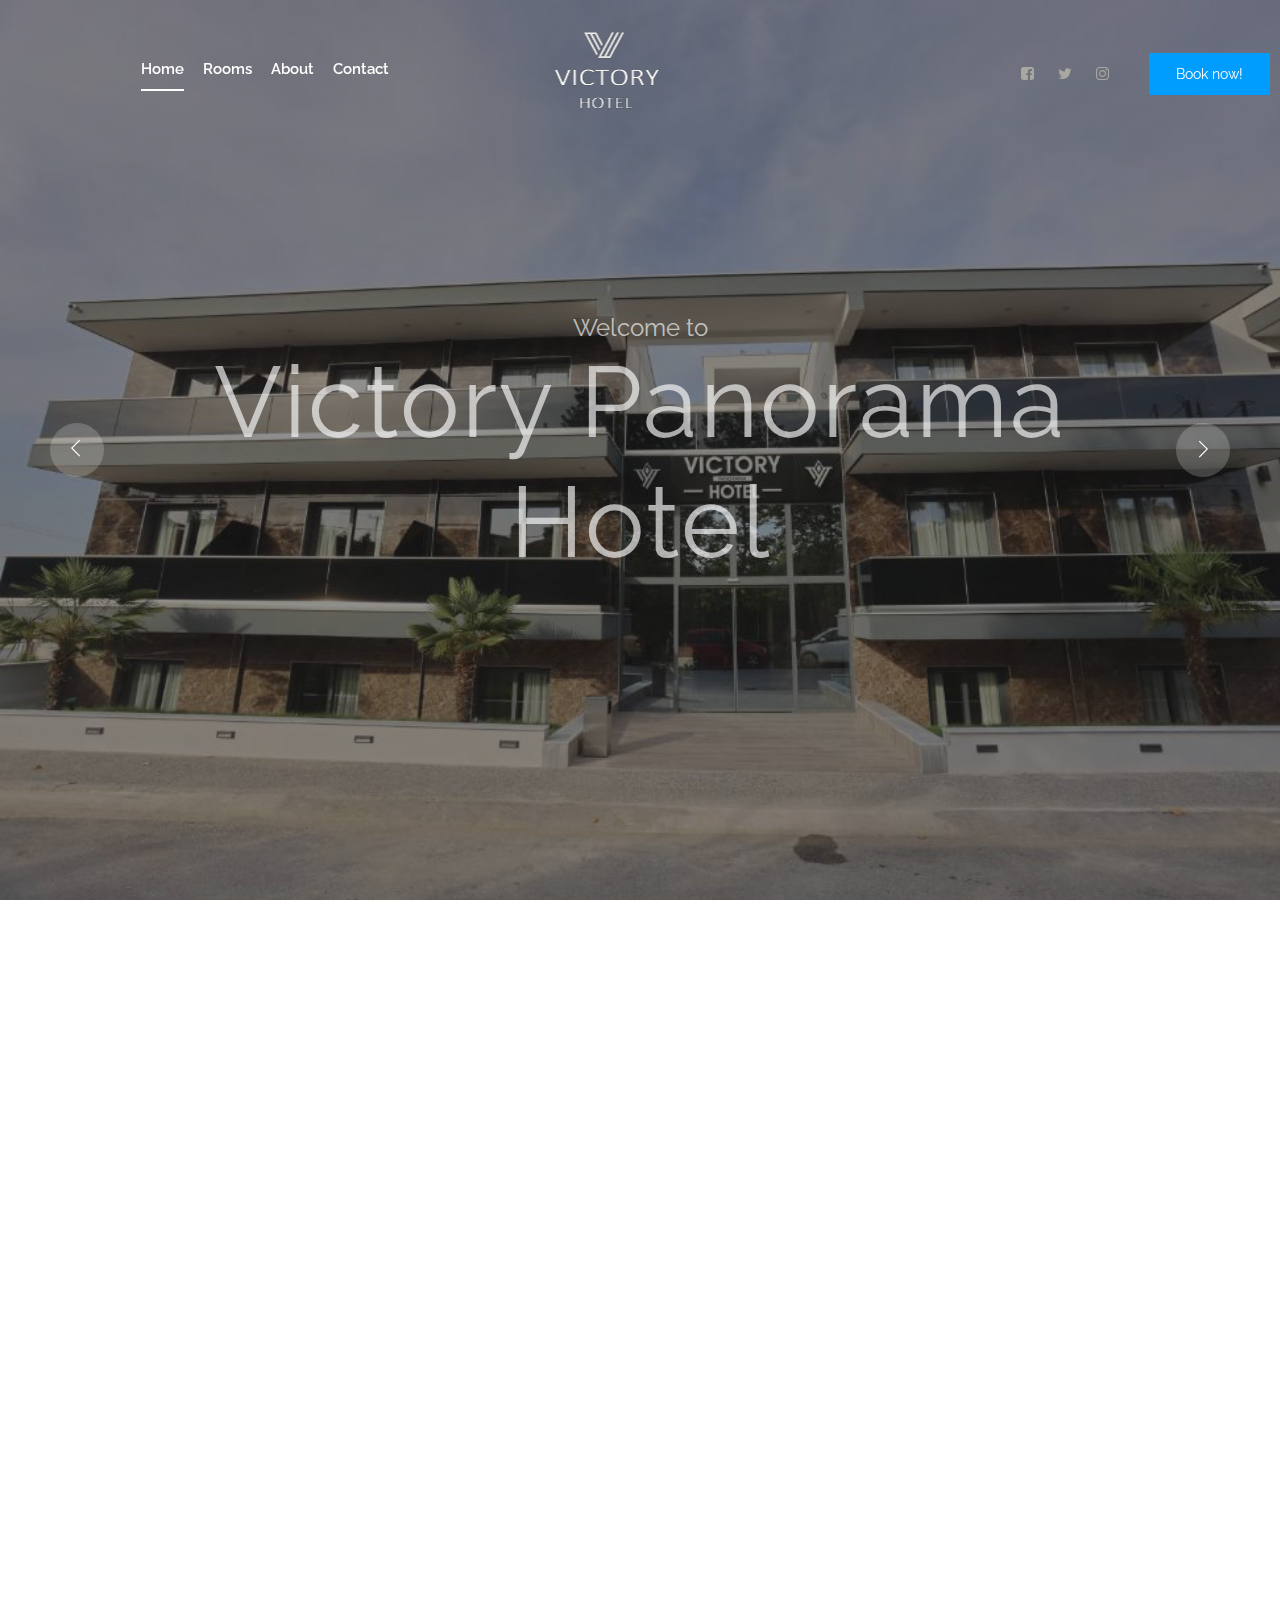
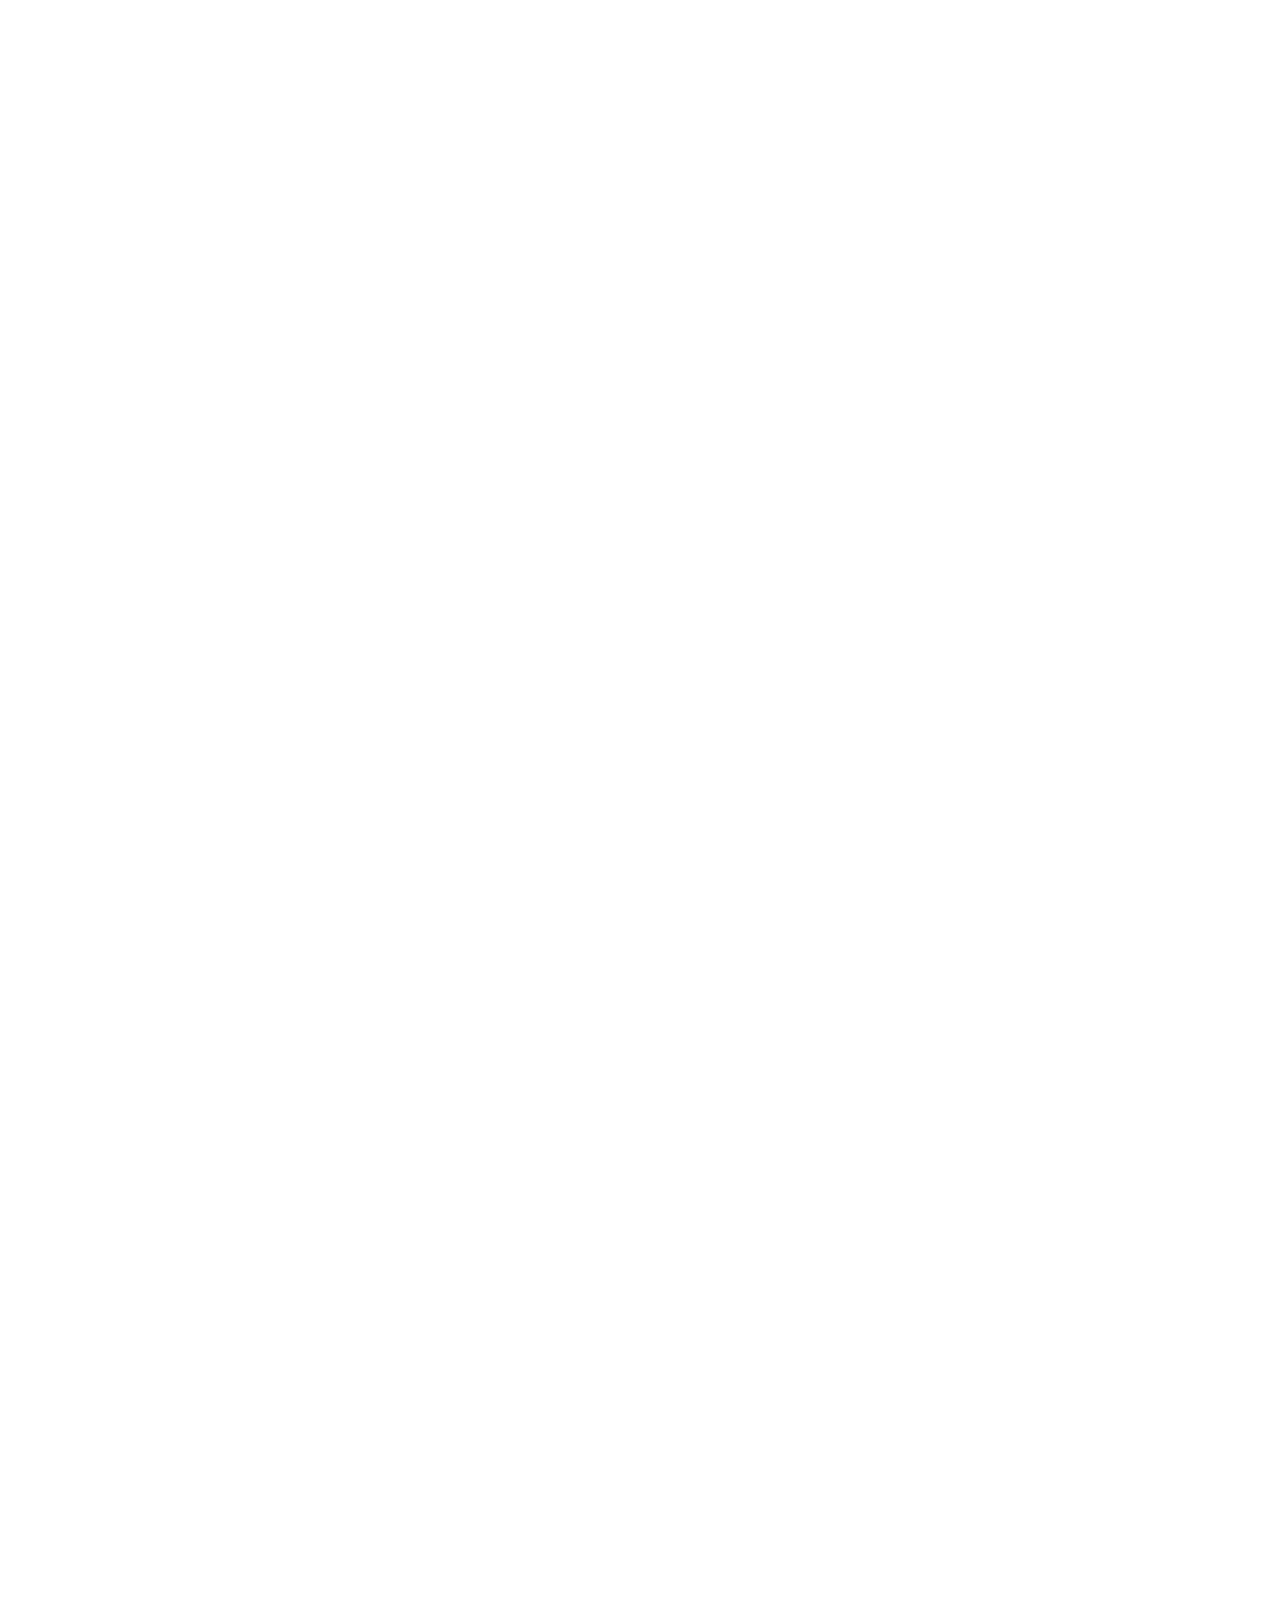
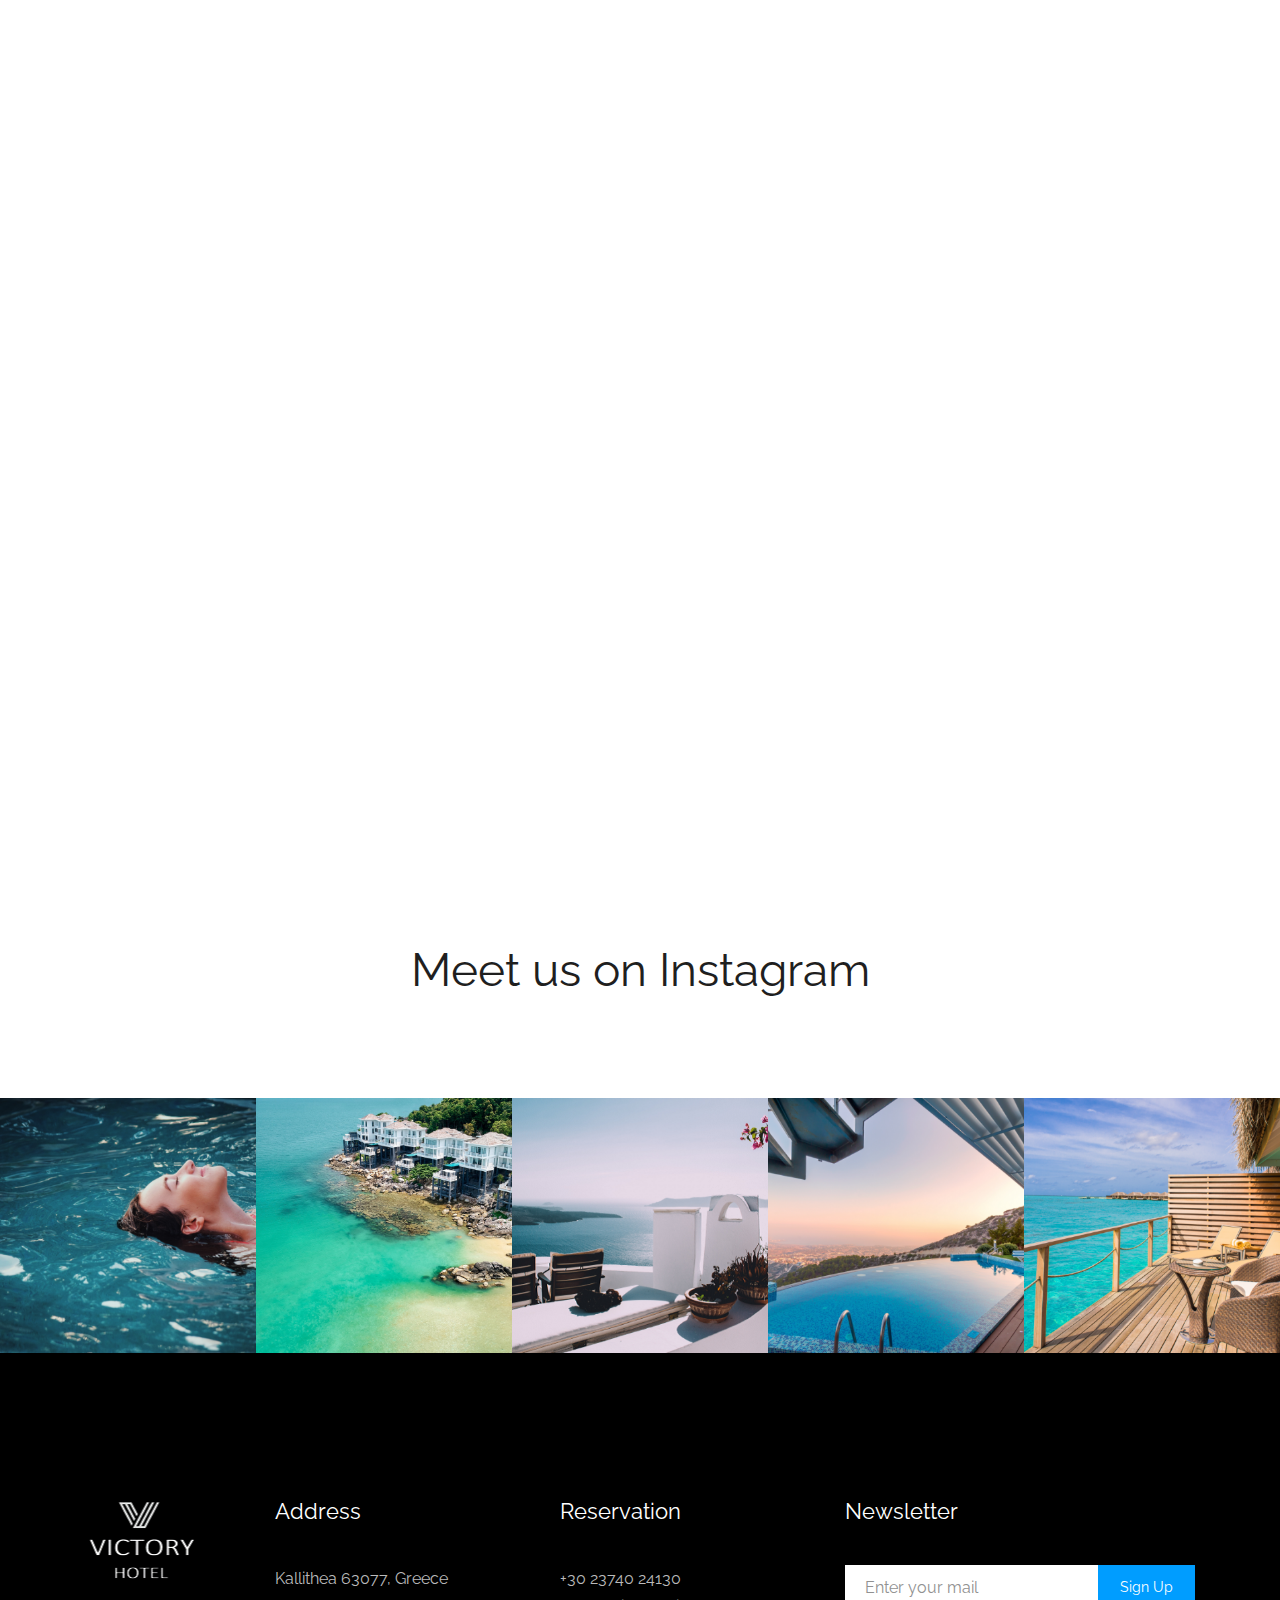
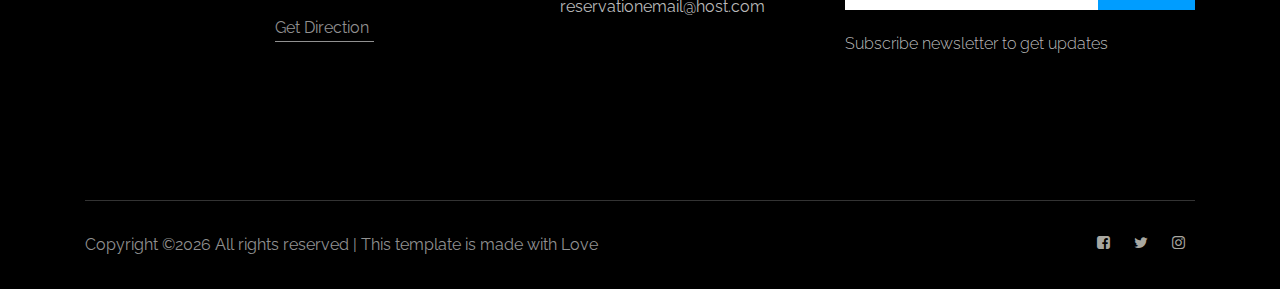
==== commit 4ba1c7ae: "fix toggler" ====
--- a/index.html
+++ b/index.html
@@ -108,7 +108,7 @@
 								
 							<!-- </div> -->
                         </div>
-						<div class="navigation">
+						<div class="navigation d-lg-none">
 							<input type="checkbox" class="navigation__checkbox" id="nav-toggle">
 							<label for="nav-toggle" class="navigation__button">
 								<span class="navigation__icon" aria-label="toggle navigation menu"></span>
--- a/css/style.css
+++ b/css/style.css
@@ -4012,7 +4012,7 @@
 
 .navigation__button {
     position: fixed;
-    top: 1.5rem;
+    top: 1.0rem;
     right: 1.5rem;
     height: 3rem;
     width: 3rem;
@@ -4026,16 +4026,16 @@
 
 @media screen  and (min-width: 768px) {
     .navigation__button {
-        top: 4rem;
-        right: 4rem;
-        height: 7rem;
-        width: 7rem;
+        top: 1.0rem;
+        right: 1rem;
+        height: 3rem;
+        width: 3rem;
     }
 }
 
 .navigation__background {
     position: fixed;
-    top: 1.5rem;
+    top: 1.0rem;
     right: 1.5rem;
     height: 3rem;
     width: 3rem;
@@ -4049,10 +4049,10 @@
 
 @media screen and (min-width: 768px) {
     .navigation__background {
-        top: 4.5rem;
-        right: 4.5rem;
-        height: 6rem;
-        width: 6rem;
+        top: 1.0rem;
+        right: 1rem;
+        height: 3rem;
+        width: 3rem;
     }
 }
 
@@ -4146,7 +4146,7 @@
     .navigation__icon,
     .navigation__icon::before,
     .navigation__icon::after {
-        width: 3rem;
+        width: 1rem;
     }
 }
 
@@ -4167,11 +4167,11 @@
 }
 
 .navigation__button:hover .navigation__icon::before {
-    top: -.5rem;
+    top: -.1rem;
 }
 
 .navigation__button:hover .navigation__icon::after {
-    top: .5rem;
+    top: .1rem;
 }
 
 .navigation__checkbox:checked+.navigation__button .navigation__icon {
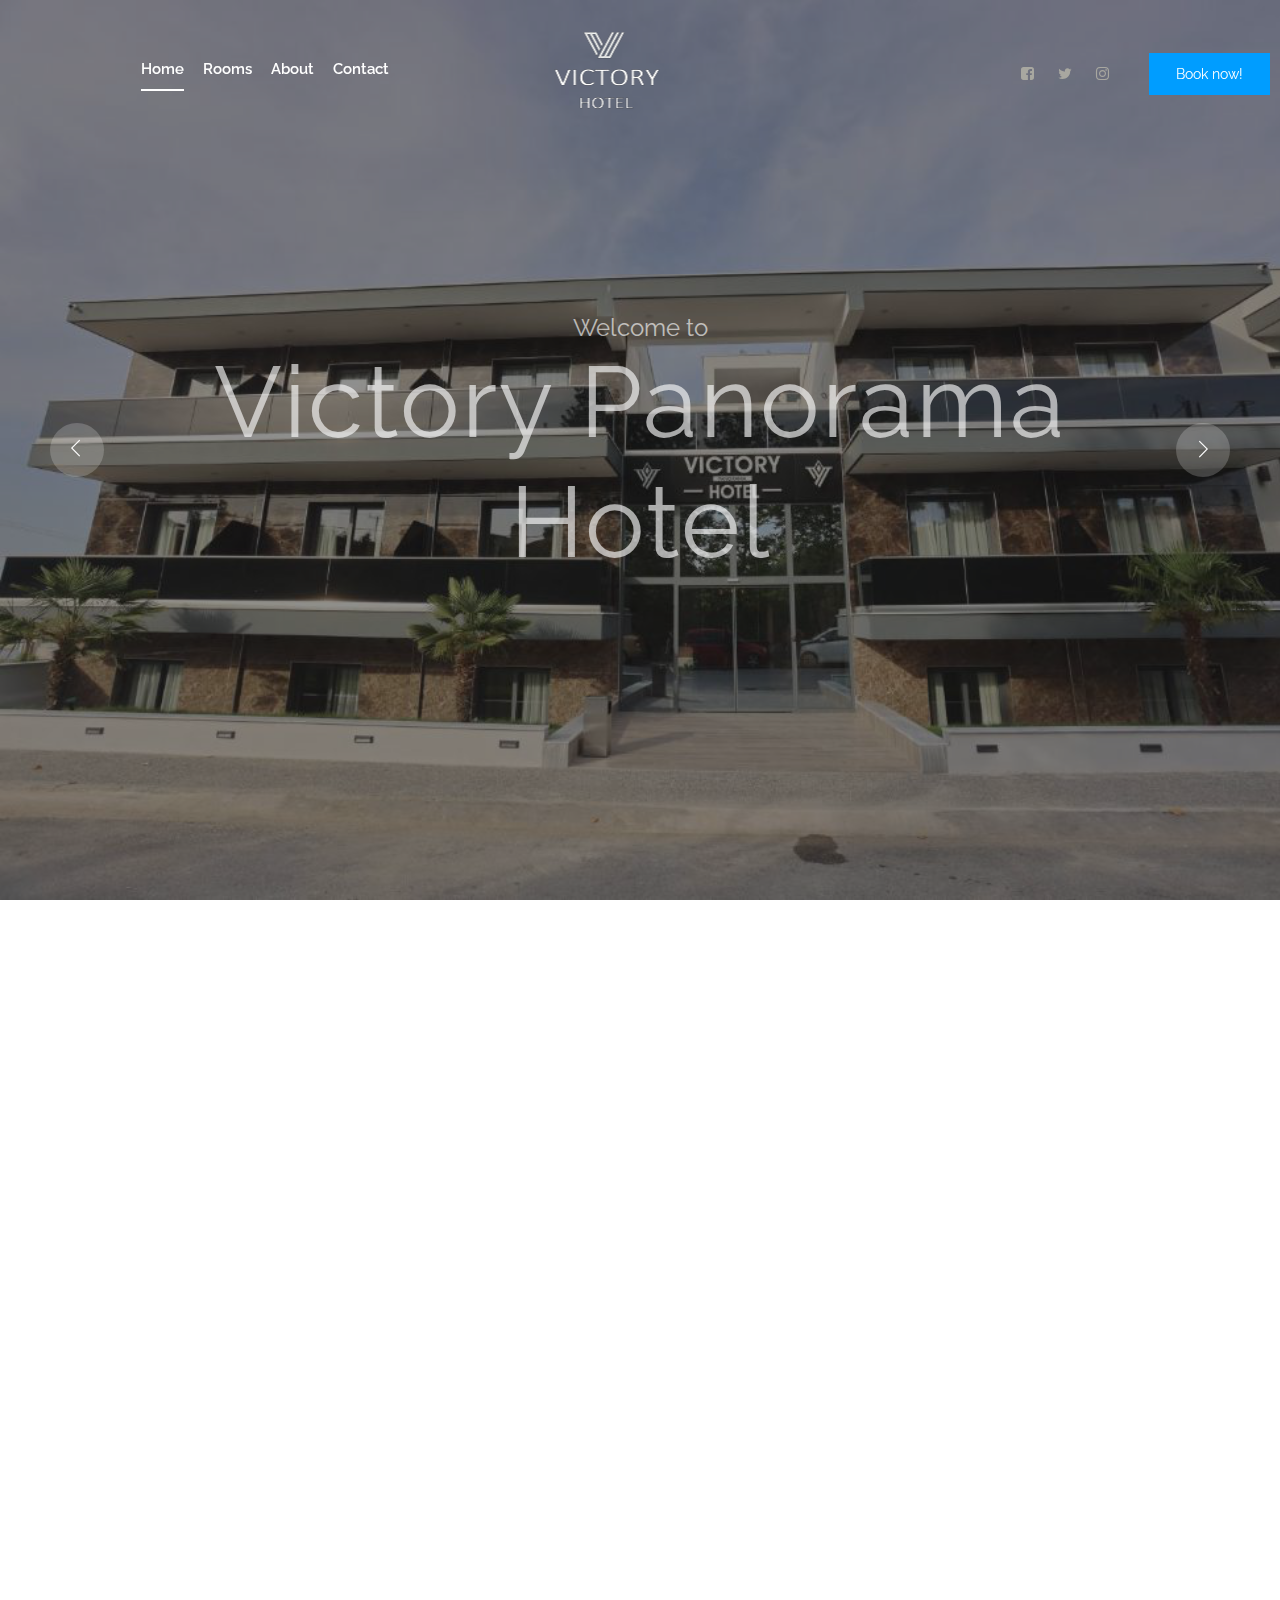
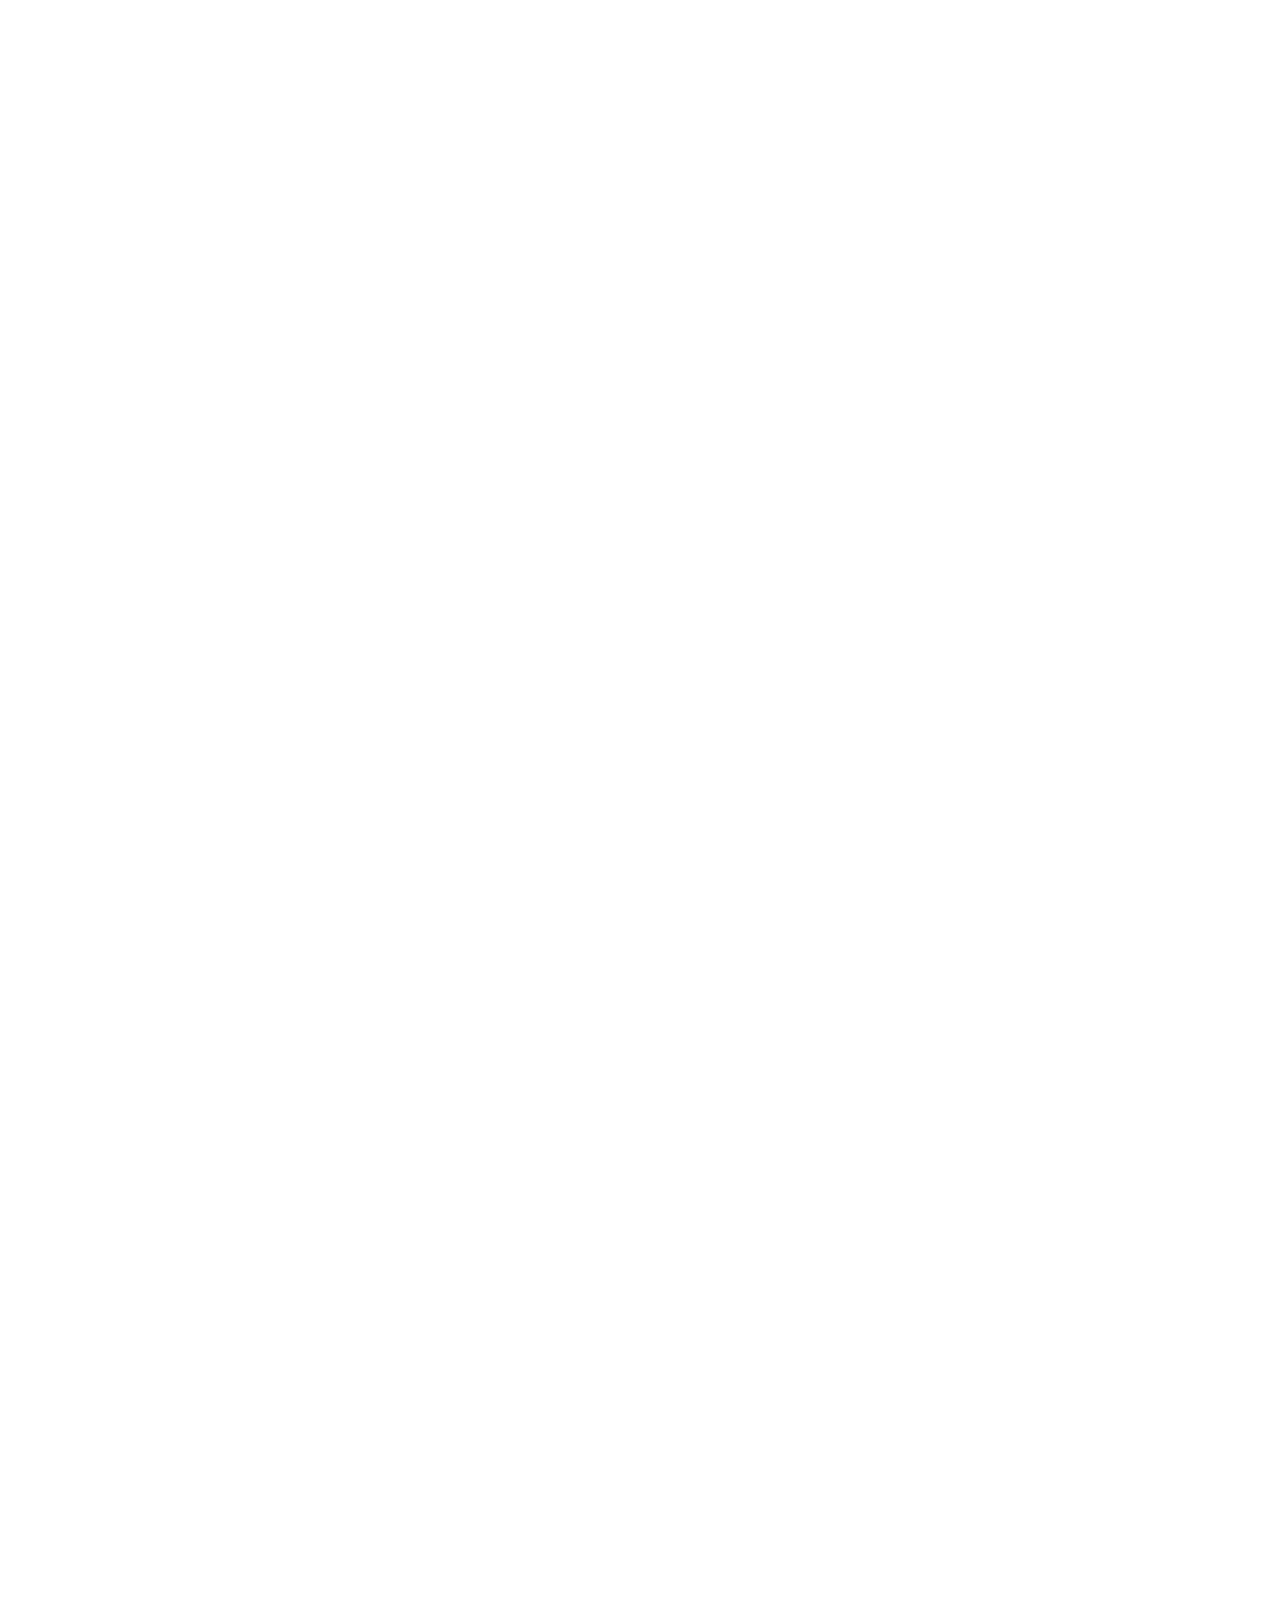
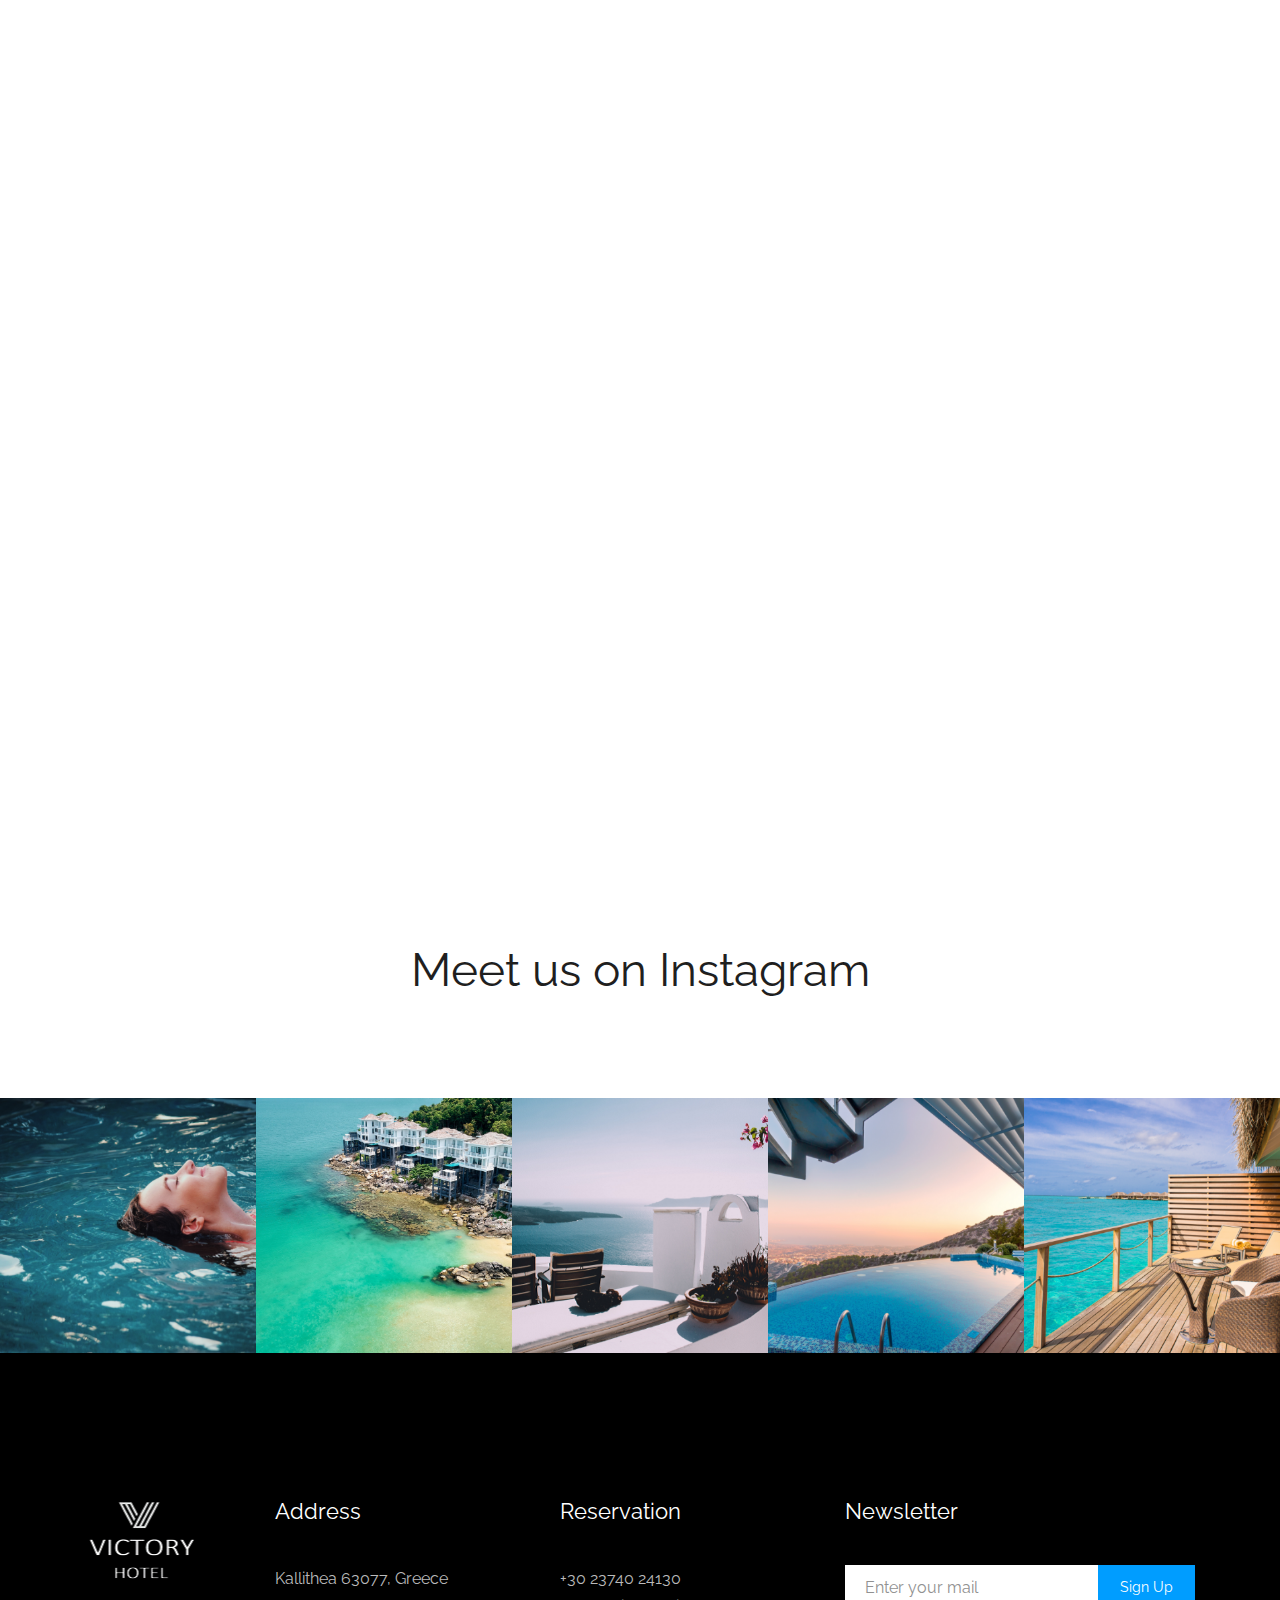
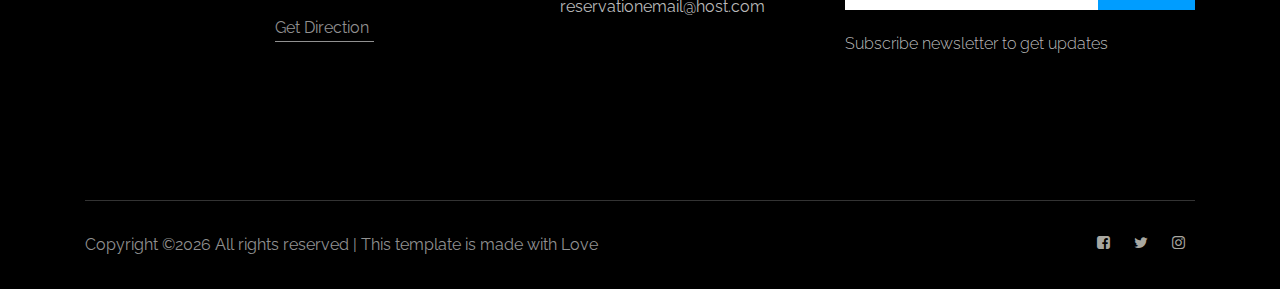
==== commit fdb9fac5: "fade in on accommodation" ====
--- a/index.html
+++ b/index.html
@@ -288,8 +288,8 @@
         <!-- </div> -->
     <!-- </div> -->
 	
-	<div class="features_room">
-        <div class="container fadeinleft">
+	<div class="features_room fadeinleft">
+        <div class="container">
             <div class="row">
                 <div class="col-xl-12">
                     <div class="section_title text-center mb-100">
@@ -302,7 +302,7 @@
                 </div>
             </div>
         </div>
-        <div class="rooms_here fadeinleft">
+        <div class="rooms_here">
             <div class="single_rooms">
                 <div class="room_thumb">
                     <img src="img/rooms/room_2.jpg" alt="">
@@ -407,7 +407,7 @@
     </div>
     <!-- accommodation_area_end -->
     <!-- casrousel_area_start -->
-	<div class="about_area ">
+	<div class="about_area">
 	<div class="row fadeinleft">
 		<div class="col-xl-12">
                     <div class="section_title text-center mb-100">
@@ -415,7 +415,7 @@
                         <h3>Testimonials</h3>
                     </div>
         </div>
-			<div class="col-sm-12">
+		<div class="col-sm-12">
 			<div id="myCarousel" class="carousel slide" data-ride="carousel">
 				<!-- Carousel indicators -->
 				<ol class="carousel-indicators">
--- a/css/style.css
+++ b/css/style.css
@@ -4166,11 +4166,11 @@
     top: .5rem;
 }
 
-.navigation__button:hover .navigation__icon::before {
+.navigation__button::before {
     top: -.1rem;
 }
 
-.navigation__button:hover .navigation__icon::after {
+.navigation__button::after {
     top: .1rem;
 }
 
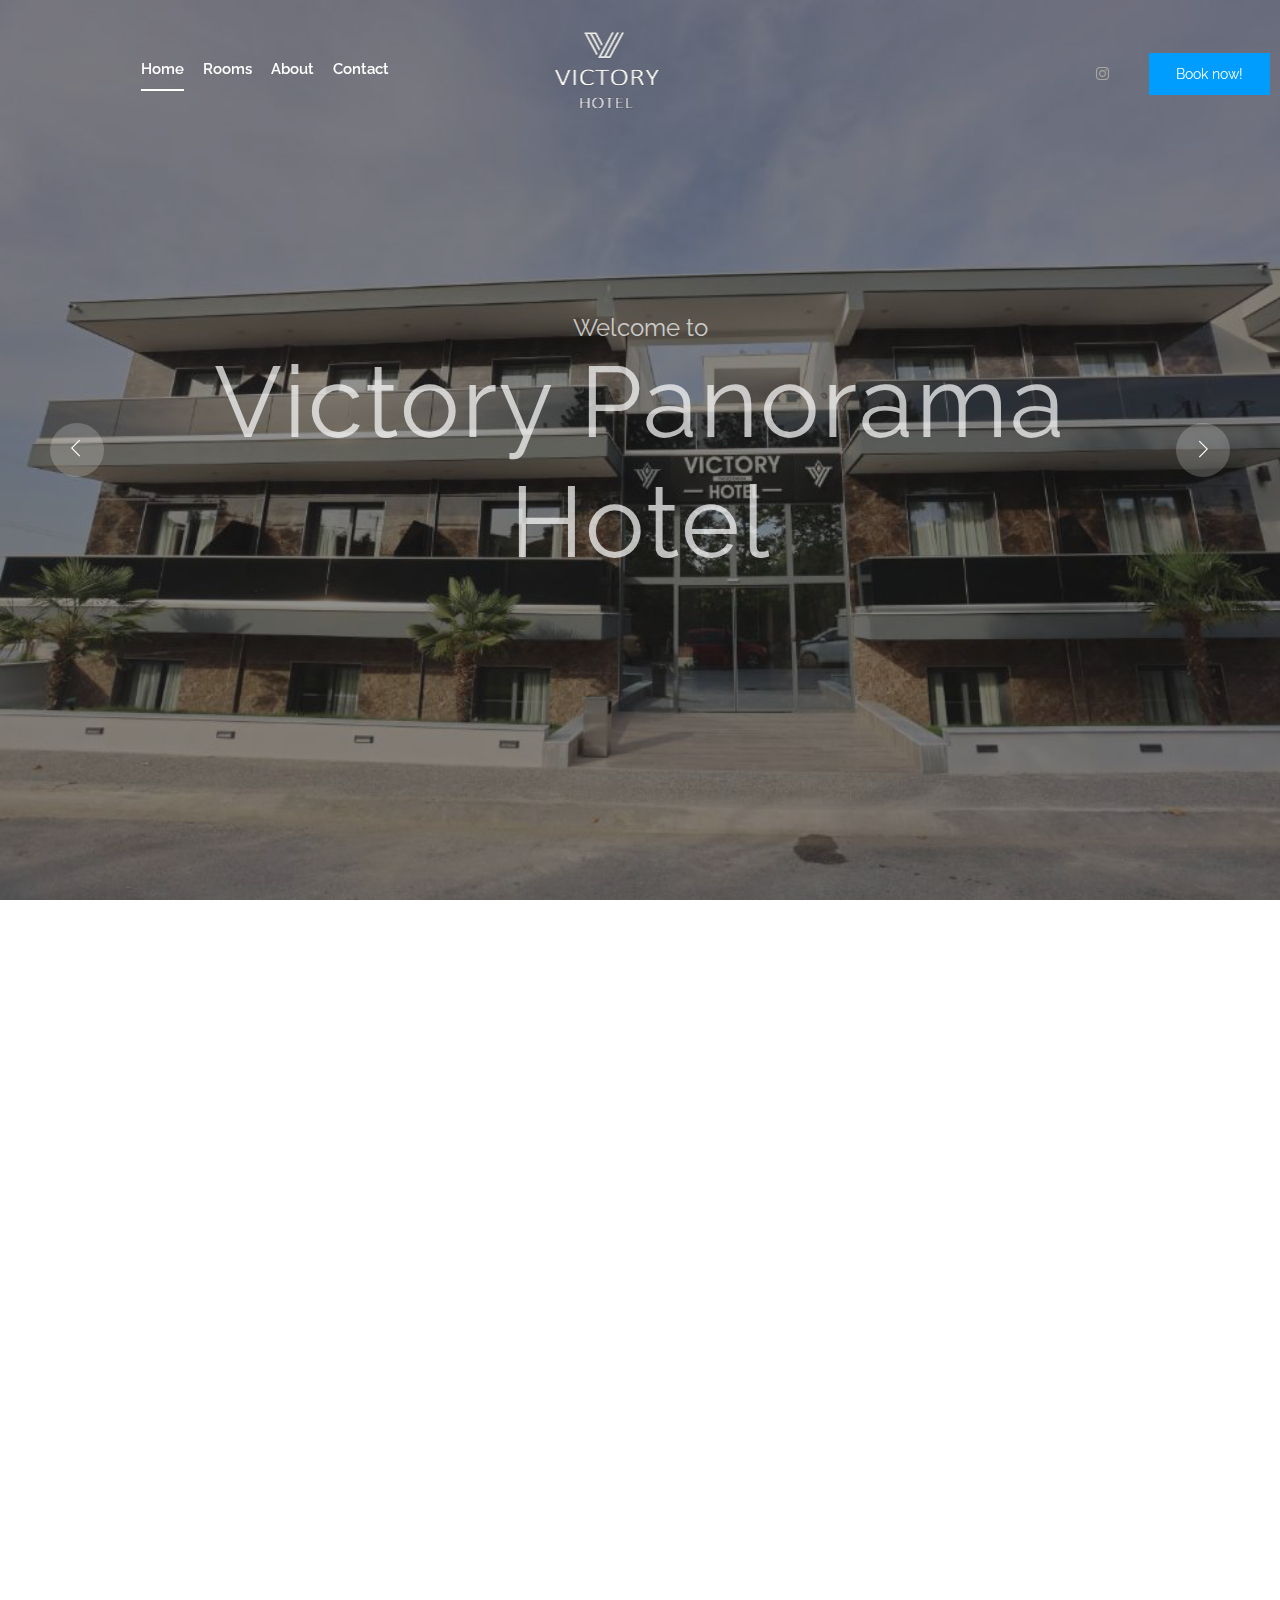
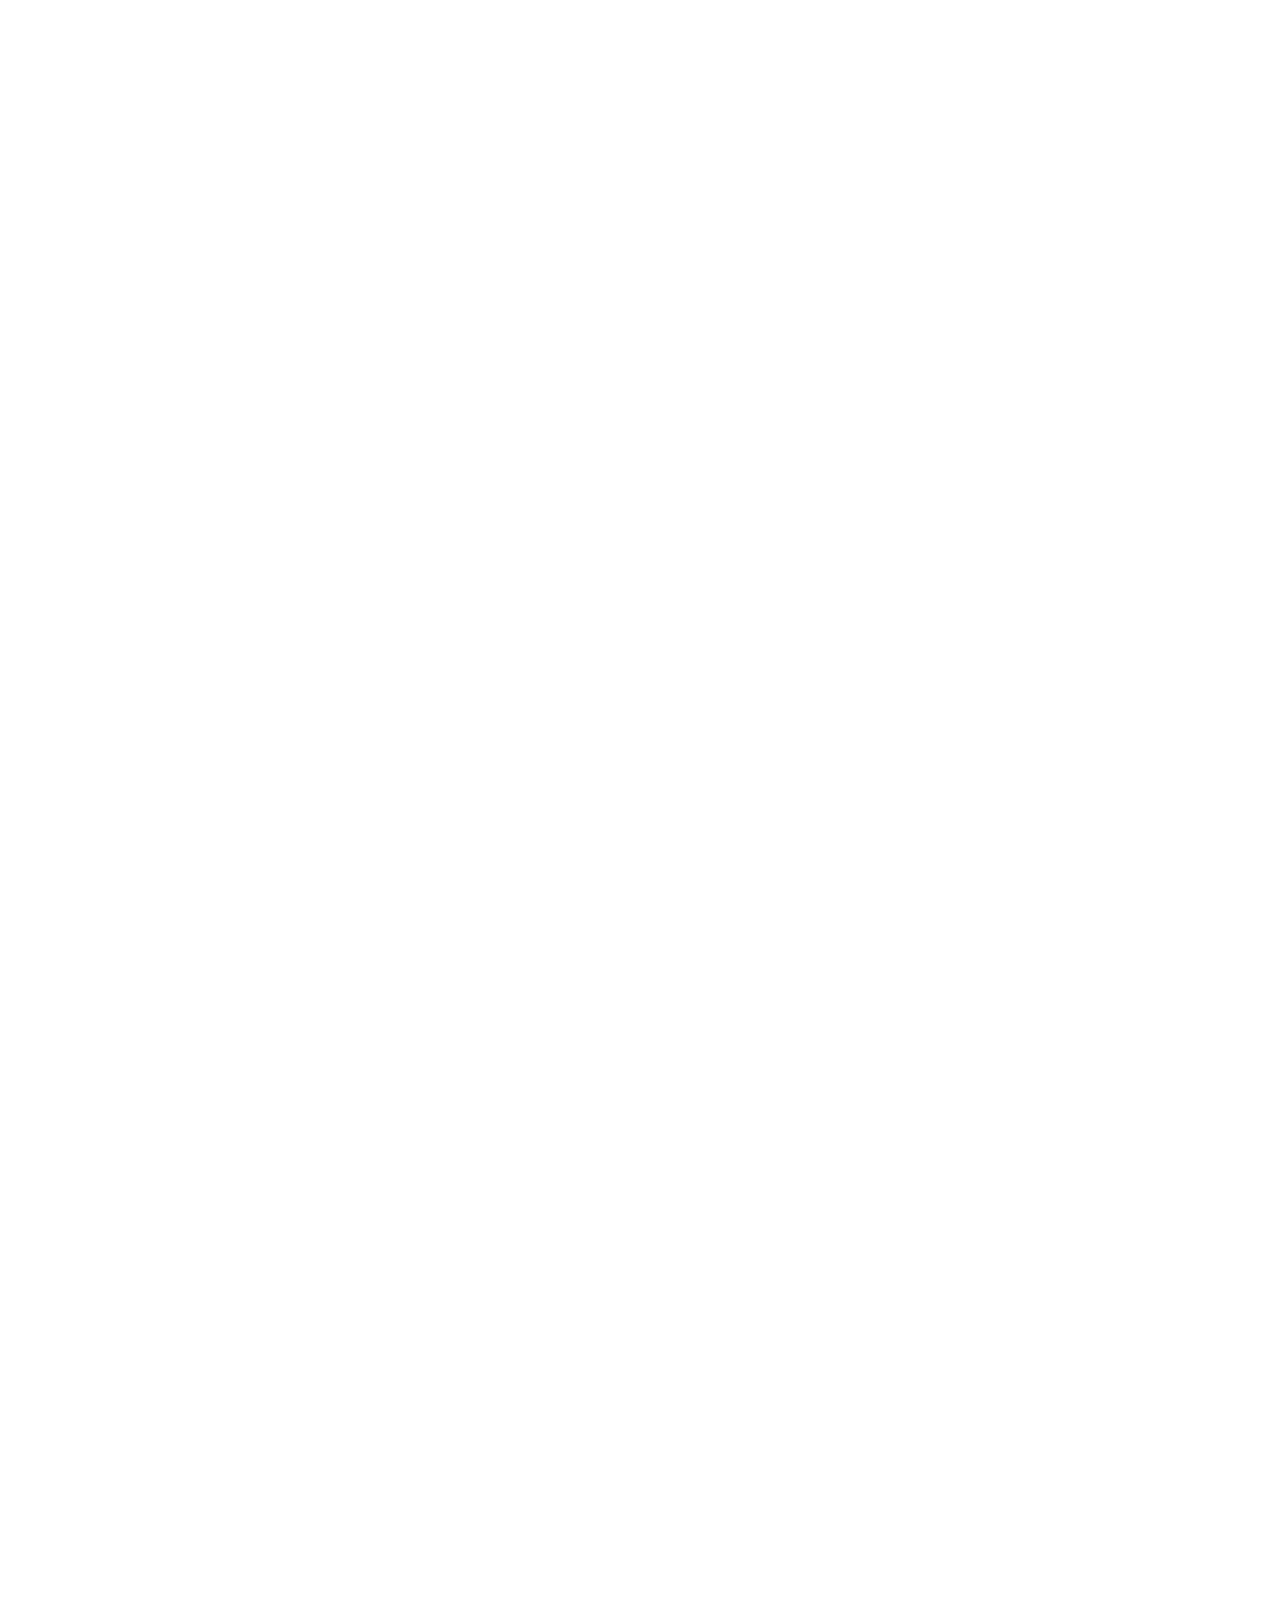
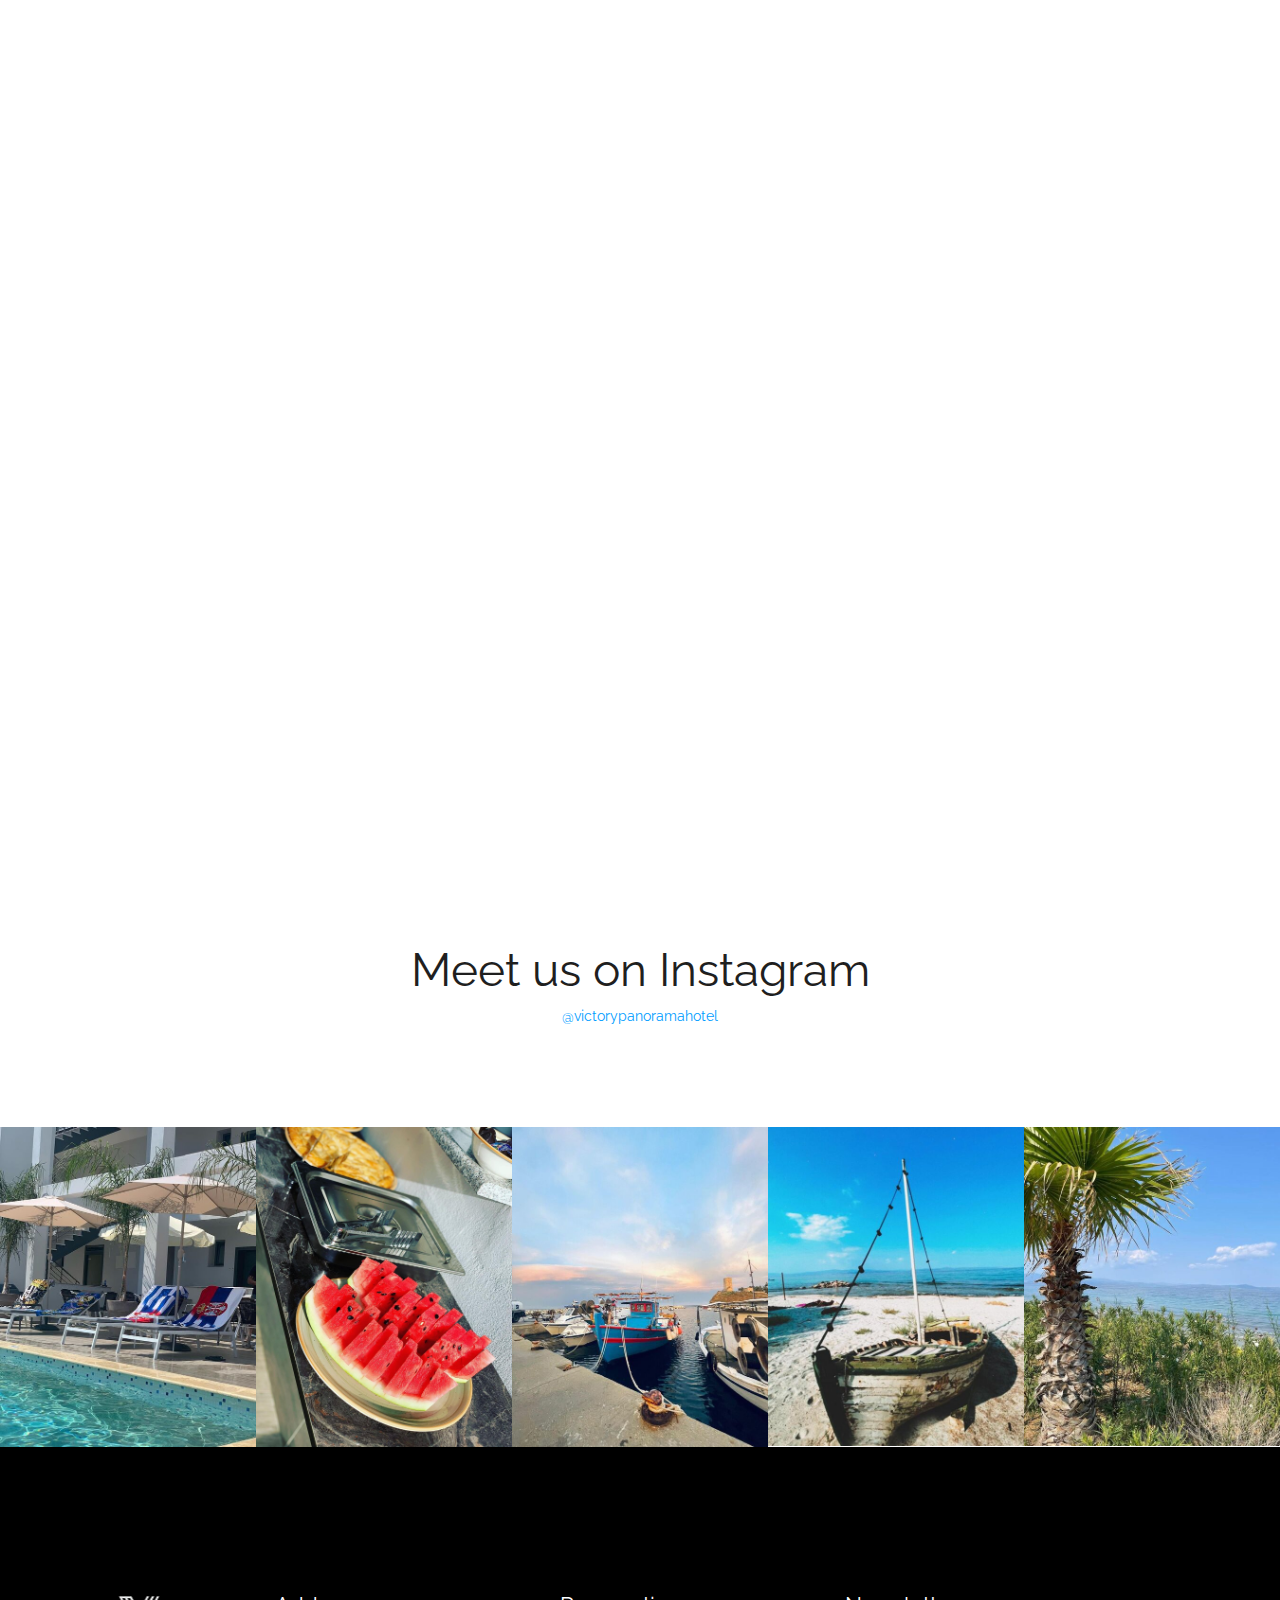
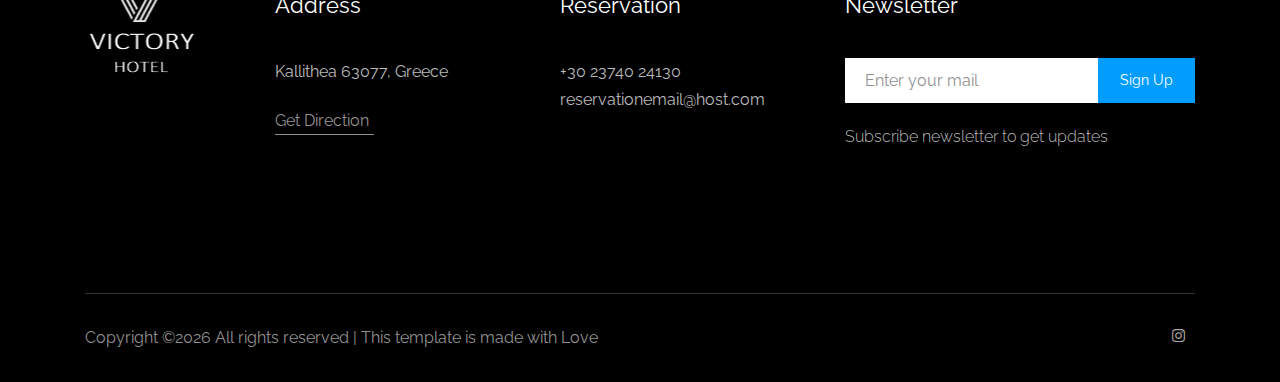
==== commit 1d1d49aa: "add instagram" ====
--- a/index.html
+++ b/index.html
@@ -81,18 +81,18 @@
                             <div class="book_room">
                                 <div class="socail_links">
                                     <ul>
+                                        <!-- <li> -->
+                                            <!-- <a href="#"> -->
+                                                <!-- <i class="fa fa-facebook-square"></i> -->
+                                            <!-- </a> -->
+                                        <!-- </li> -->
+                                        <!-- <li> -->
+                                            <!-- <a href="#"> -->
+                                                <!-- <i class="fa fa-twitter"></i> -->
+                                            <!-- </a> -->
+                                        <!-- </li> -->
                                         <li>
-                                            <a href="#">
-                                                <i class="fa fa-facebook-square"></i>
-                                            </a>
-                                        </li>
-                                        <li>
-                                            <a href="#">
-                                                <i class="fa fa-twitter"></i>
-                                            </a>
-                                        </li>
-                                        <li>
-                                            <a href="#">
+                                            <a href="https://www.instagram.com/victorypanoramahotel" target="blank">
                                                 <i class="fa fa-instagram"></i>
                                             </a>
                                         </li>
@@ -650,43 +650,46 @@
     <div class="instragram_area">
 		<div class="section_title text-center mb-100">
              <h3>Meet us on Instagram</h3>
+			 <a href="https://www.instagram.com/victorypanoramahotel" target="blank">
+				<span>@victorypanoramahotel<span>
+             </a>
         </div>
         <div class="single_instagram">
-            <img src="img/instragram/1.png" alt="">
+            <img src="img/instragram/insta1.jpg" alt="">
             <div class="ovrelay">
-                <a href="#">
+                <a href="https://www.instagram.com/victorypanoramahotel" target="blank">
                     <i class="fa fa-instagram"></i>
                 </a>
             </div>
         </div>
         <div class="single_instagram">
-            <img src="img/instragram/2.png" alt="">
+            <img src="img/instragram/insta2.jpg" alt="">
             <div class="ovrelay">
-                <a href="#">
+                <a href="https://www.instagram.com/victorypanoramahotel" target="blank">
                     <i class="fa fa-instagram"></i>
                 </a>
             </div>
         </div>
         <div class="single_instagram">
-            <img src="img/instragram/3.png" alt="">
+            <img src="img/instragram/insta3.jpg" alt="">
             <div class="ovrelay">
-                <a href="#">
+                <a href="https://www.instagram.com/victorypanoramahotel" target="blank">
                     <i class="fa fa-instagram"></i>
                 </a>
             </div>
         </div>
         <div class="single_instagram">
-            <img src="img/instragram/4.png" alt="">
+            <img src="img/instragram/insta4.jpg" alt="">
             <div class="ovrelay">
-                <a href="#">
+                <a href="https://www.instagram.com/victorypanoramahotel" target="blank">
                     <i class="fa fa-instagram"></i>
                 </a>
             </div>
         </div>
         <div class="single_instagram">
-            <img src="img/instragram/5.png" alt="">
+            <img src="img/instragram/insta5.jpg" alt="">
             <div class="ovrelay">
-                <a href="#">
+                <a href="https://www.instagram.com/victorypanoramahotel" target="blank">
                     <i class="fa fa-instagram"></i>
                 </a>
             </div>
@@ -764,18 +767,18 @@
                     <div class="col-xl-4 col-md-5 col-lg-3">
                         <div class="socail_links">
                             <ul>
+                                <!-- <li> -->
+                                    <!-- <a href="#"> -->
+                                        <!-- <i class="fa fa-facebook-square"></i> -->
+                                    <!-- </a> -->
+                                <!-- </li> -->
+                                <!-- <li> -->
+                                    <!-- <a href="#"> -->
+                                        <!-- <i class="fa fa-twitter"></i> -->
+                                    <!-- </a> -->
+                                <!-- </li> -->
                                 <li>
-                                    <a href="#">
-                                        <i class="fa fa-facebook-square"></i>
-                                    </a>
-                                </li>
-                                <li>
-                                    <a href="#">
-                                        <i class="fa fa-twitter"></i>
-                                    </a>
-                                </li>
-                                <li>
-                                    <a href="#">
+                                    <a href="https://www.instagram.com/victorypanoramahotel" target="blank">
                                         <i class="fa fa-instagram"></i>
                                     </a>
                                 </li>
--- a/css/style.css
+++ b/css/style.css
@@ -875,6 +875,12 @@
 }
 .about_bg_1{
     background-image:url(../img/banner/about_banner.png)
+}
+.about_bg_2{
+    background-image:url(../img/banner/banner.png)
+}
+.about_bg_3{
+    background-image:url(../img/banner/banner3.jpg)
 }
 .about_info_area{
     margin-top:50px
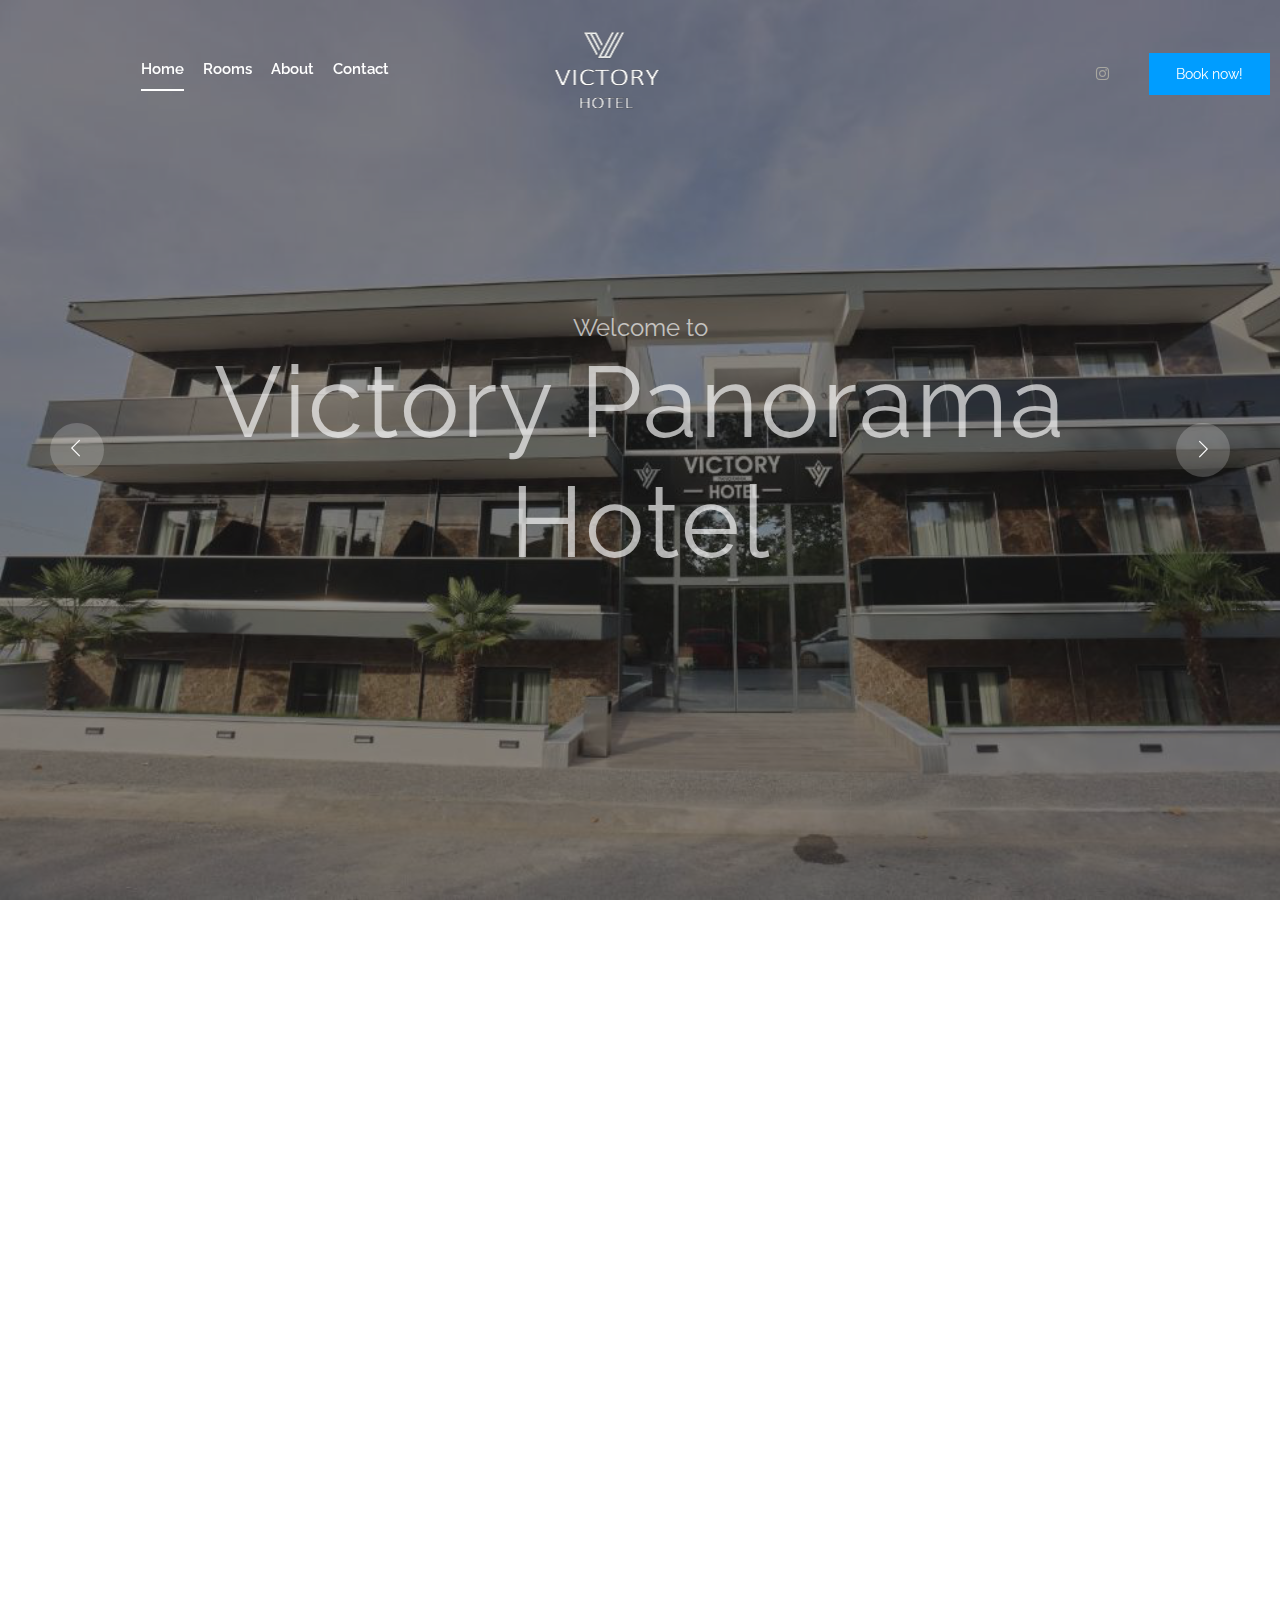
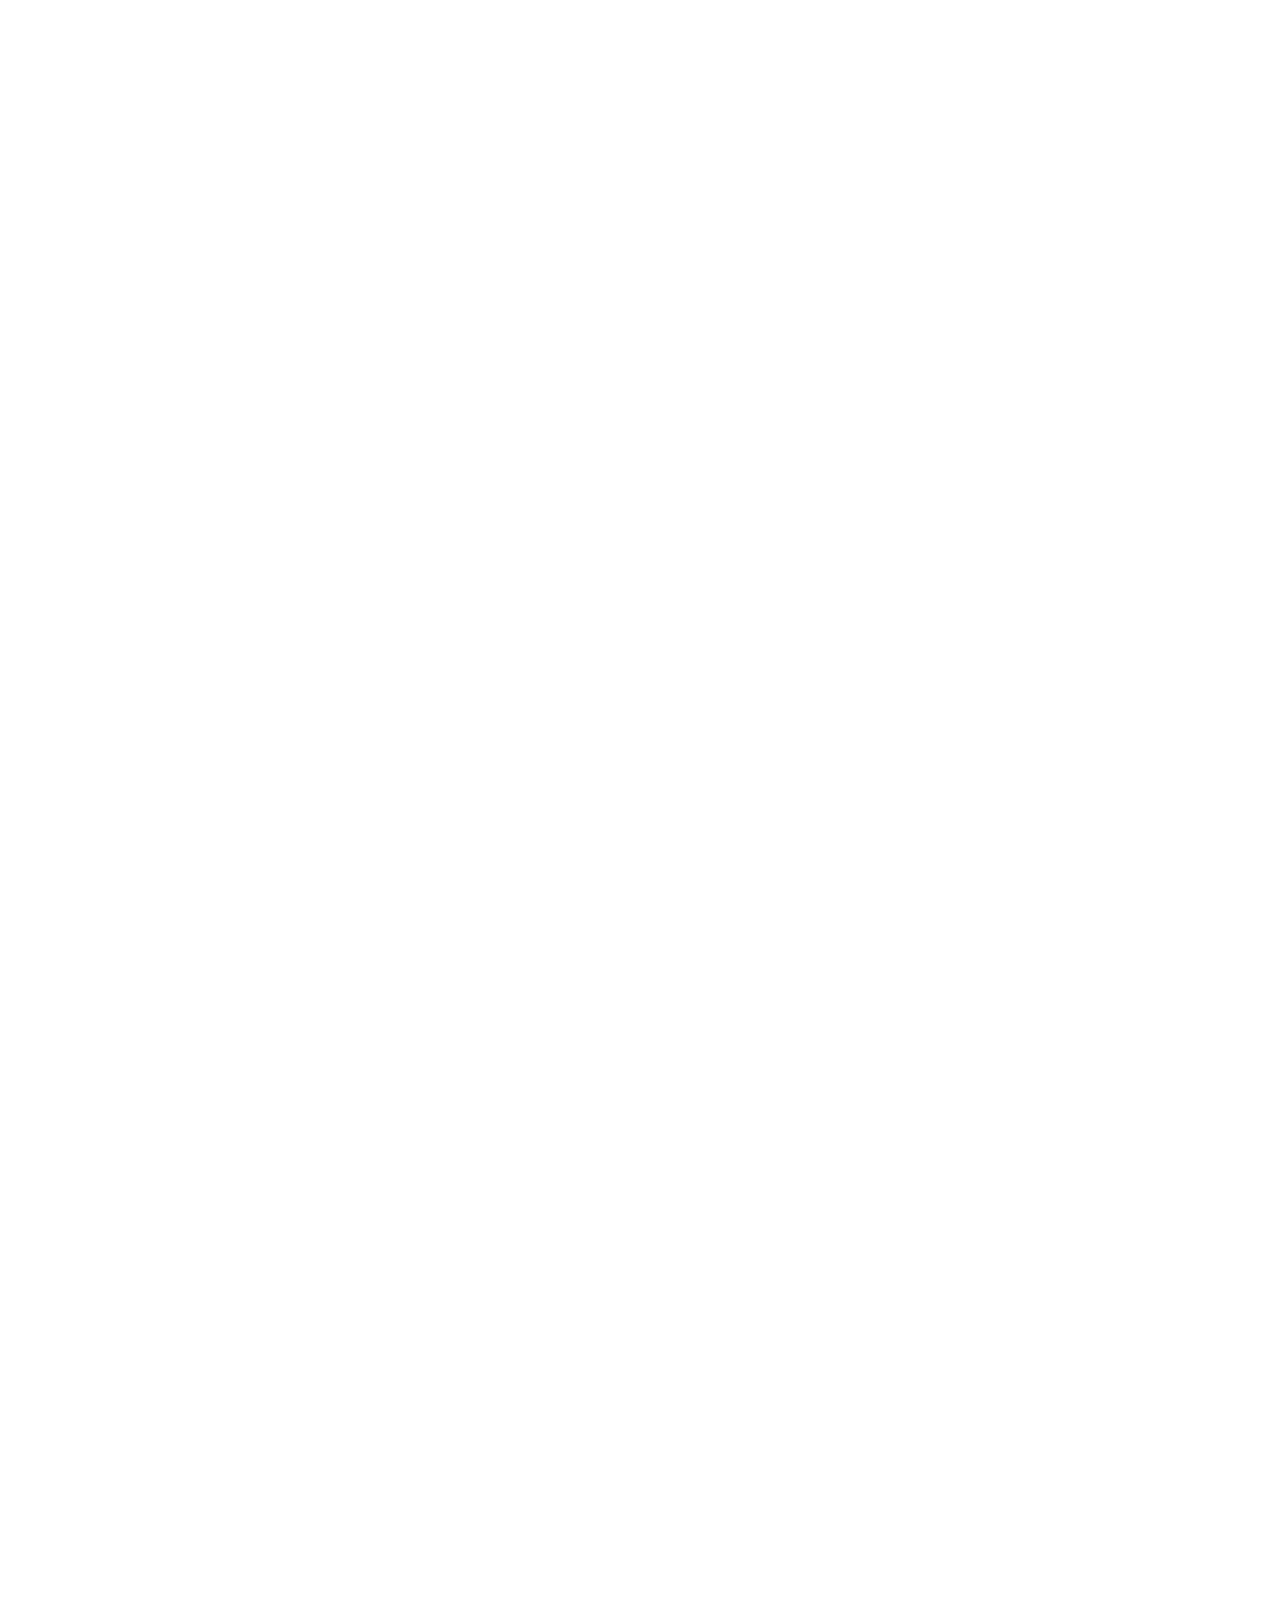
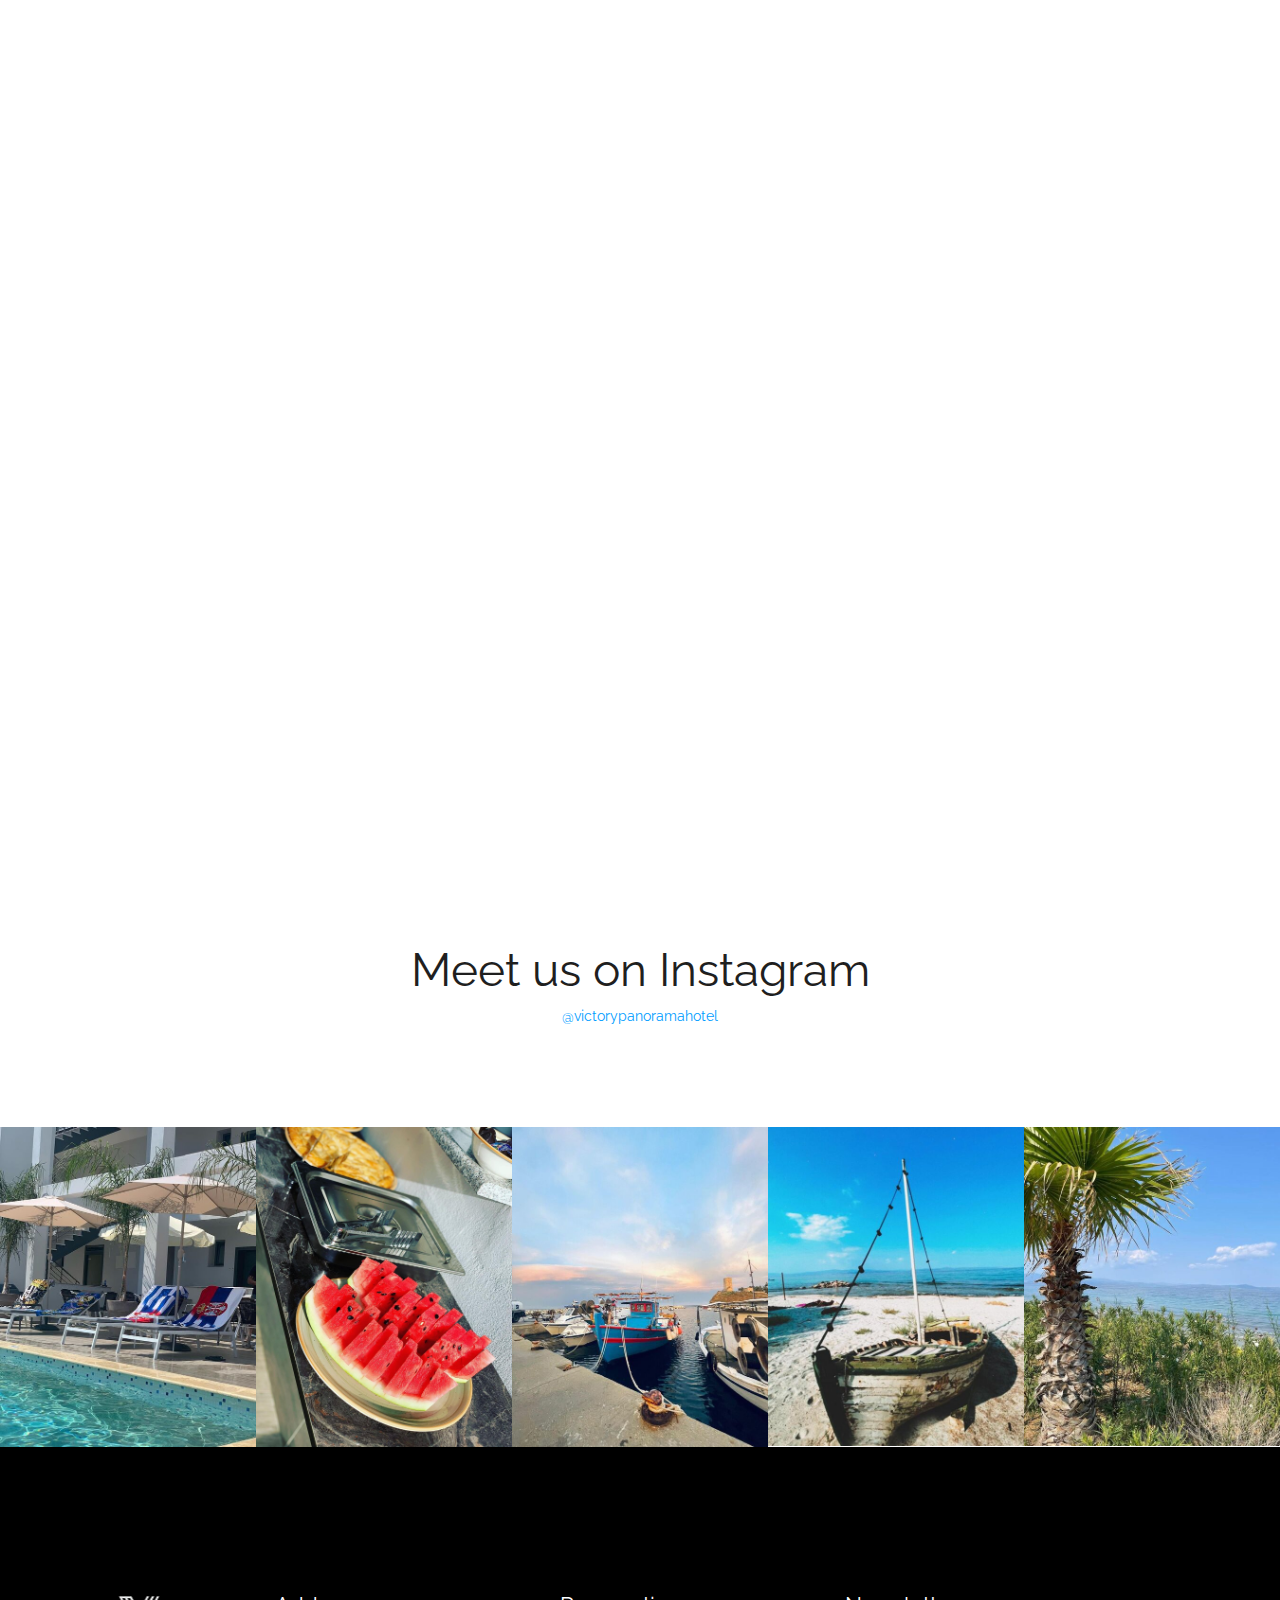
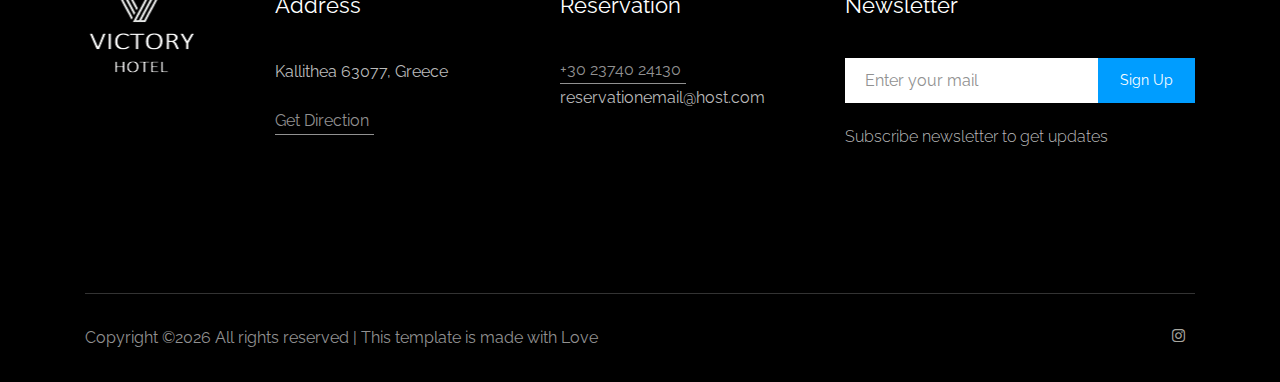
==== commit 5b0e66d4: "phone changes" ====
--- a/index.html
+++ b/index.html
@@ -87,8 +87,8 @@
                                             <!-- </a> -->
                                         <!-- </li> -->
                                         <!-- <li> -->
-                                            <!-- <a href="#"> -->
-                                                <!-- <i class="fa fa-twitter"></i> -->
+                                            <!-- <a href="tel:+30 2374024130"> -->
+                                                <!-- <i class="fa fa-phone"></i> -->
                                             <!-- </a> -->
                                         <!-- </li> -->
                                         <li>
@@ -723,7 +723,8 @@
                             <h3 class="footer_title">
                                 Reservation
                             </h3>
-                            <p class="footer_text">+30 23740 24130<br>
+                            <a href="tel:+30 2374024130" class="line-button">+30 23740 24130</a>
+                            <p class="footer_text">
                                 reservationemail@host.com</p>
                         </div>
                     </div>
